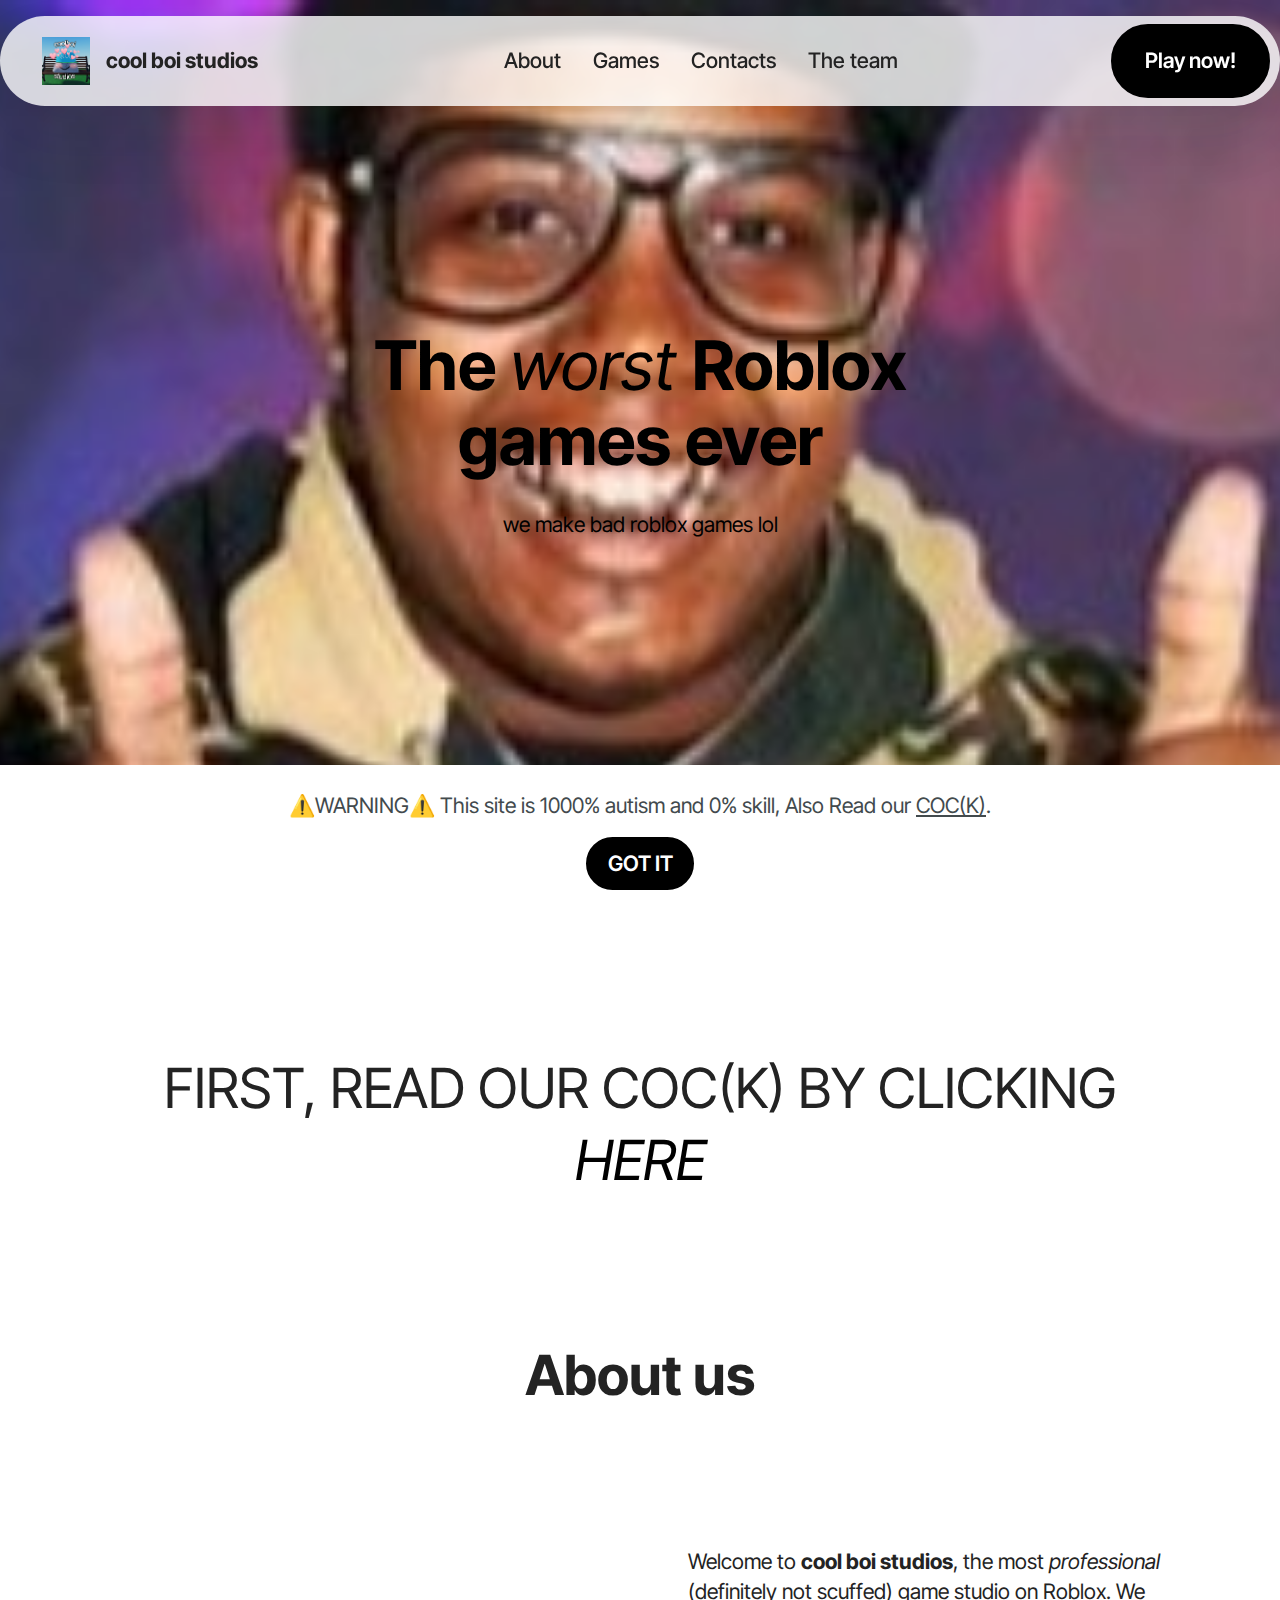
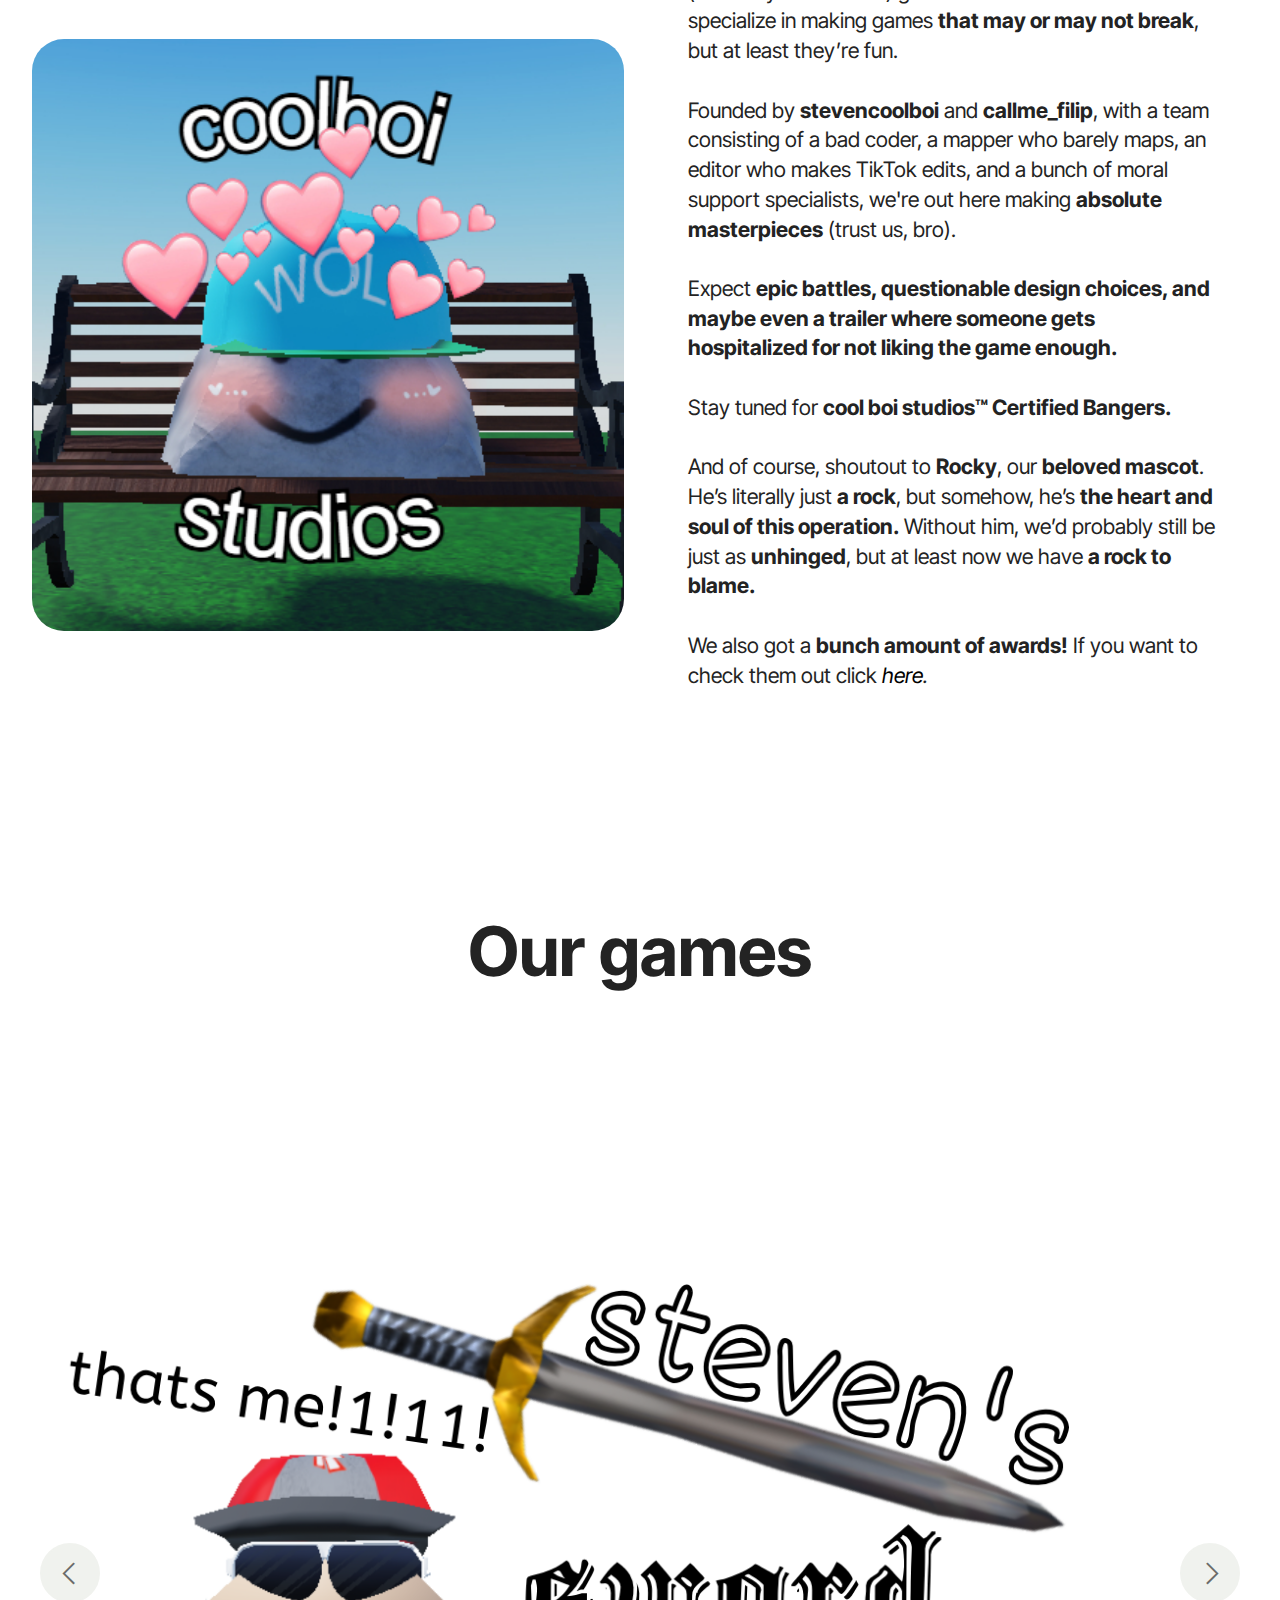
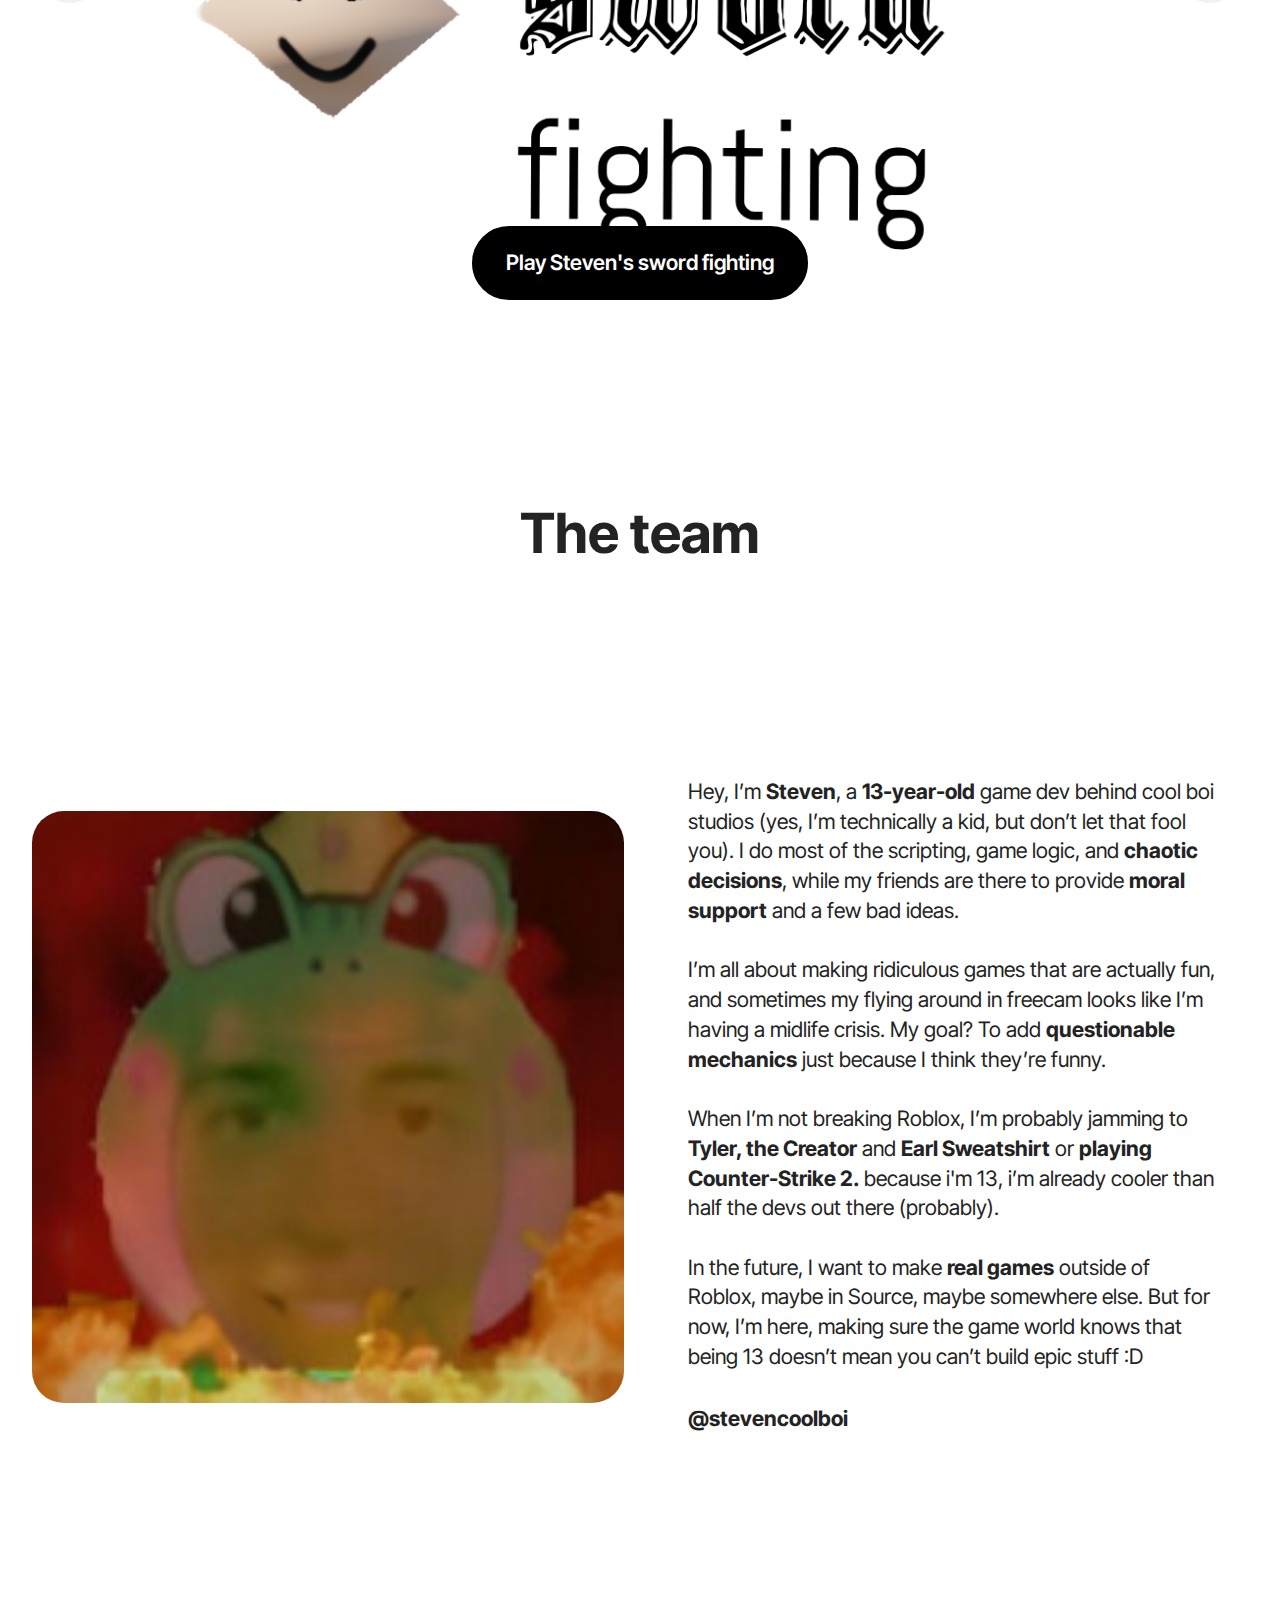
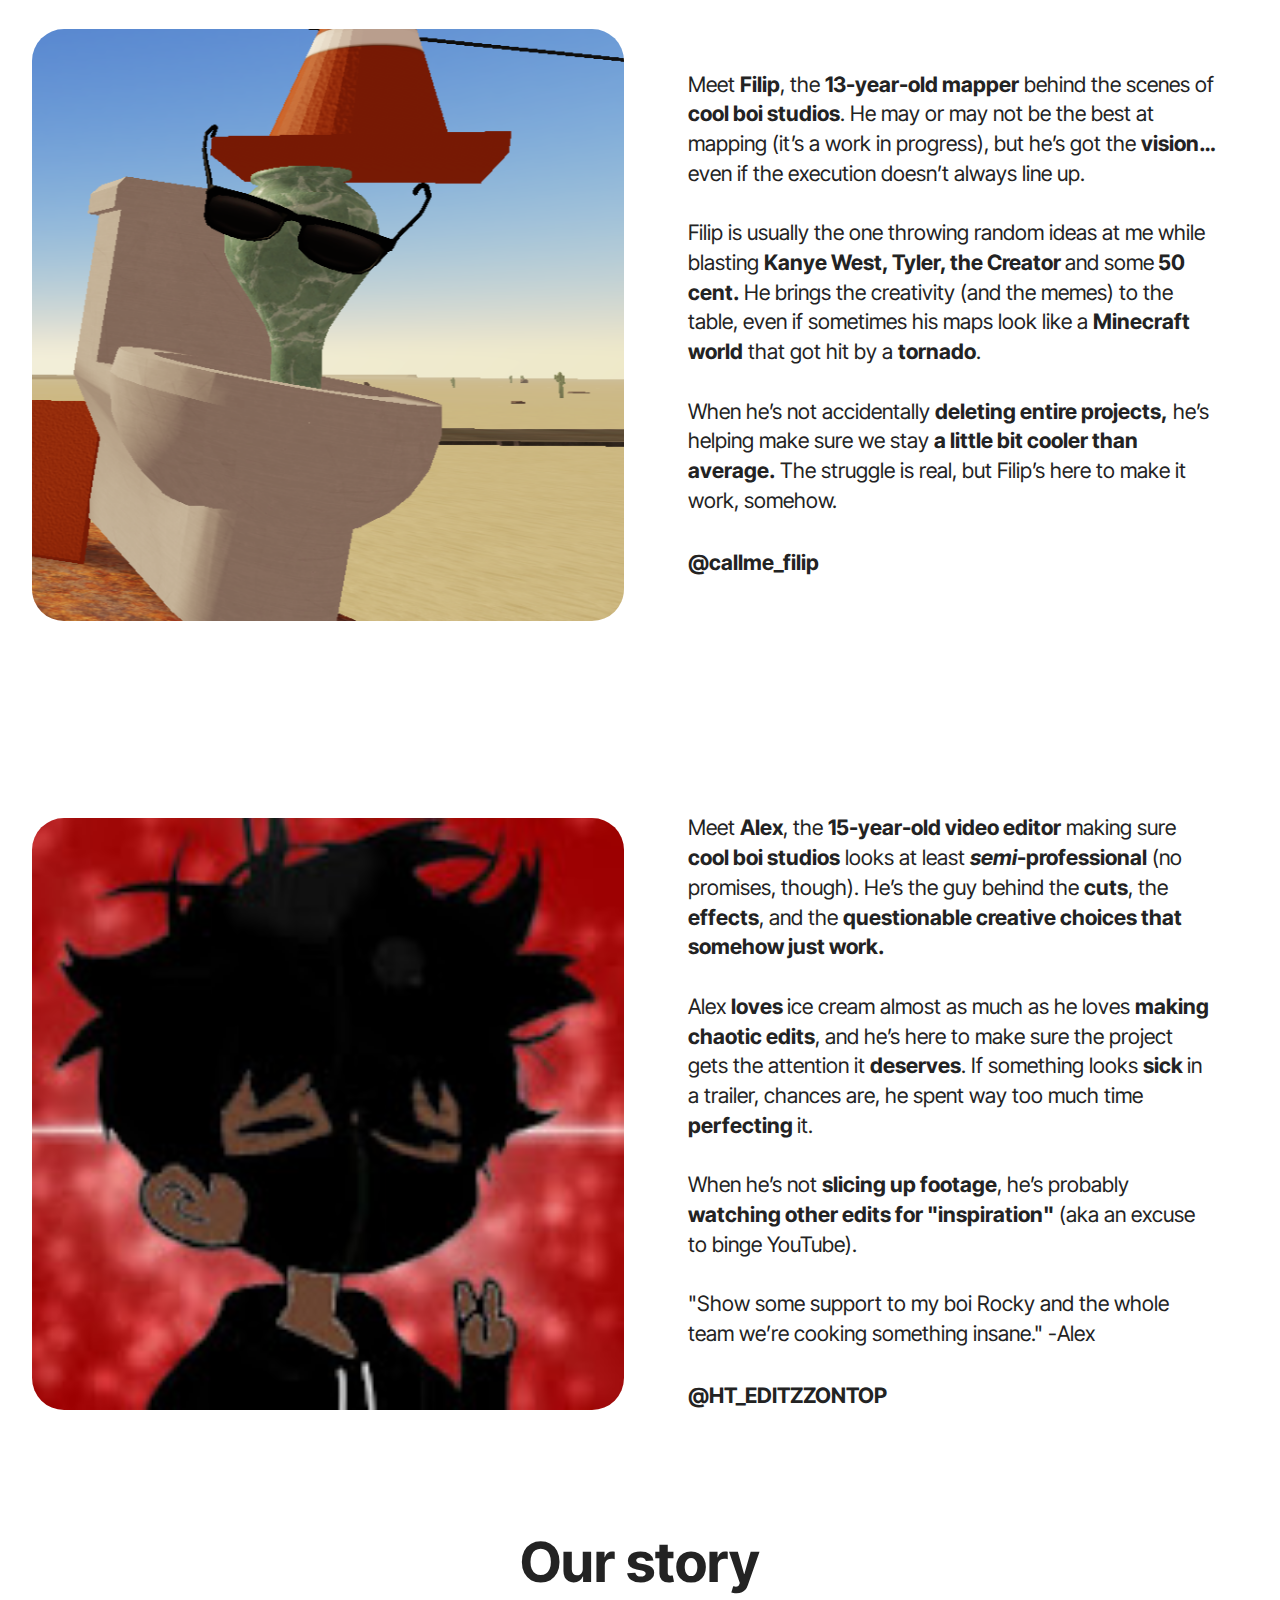
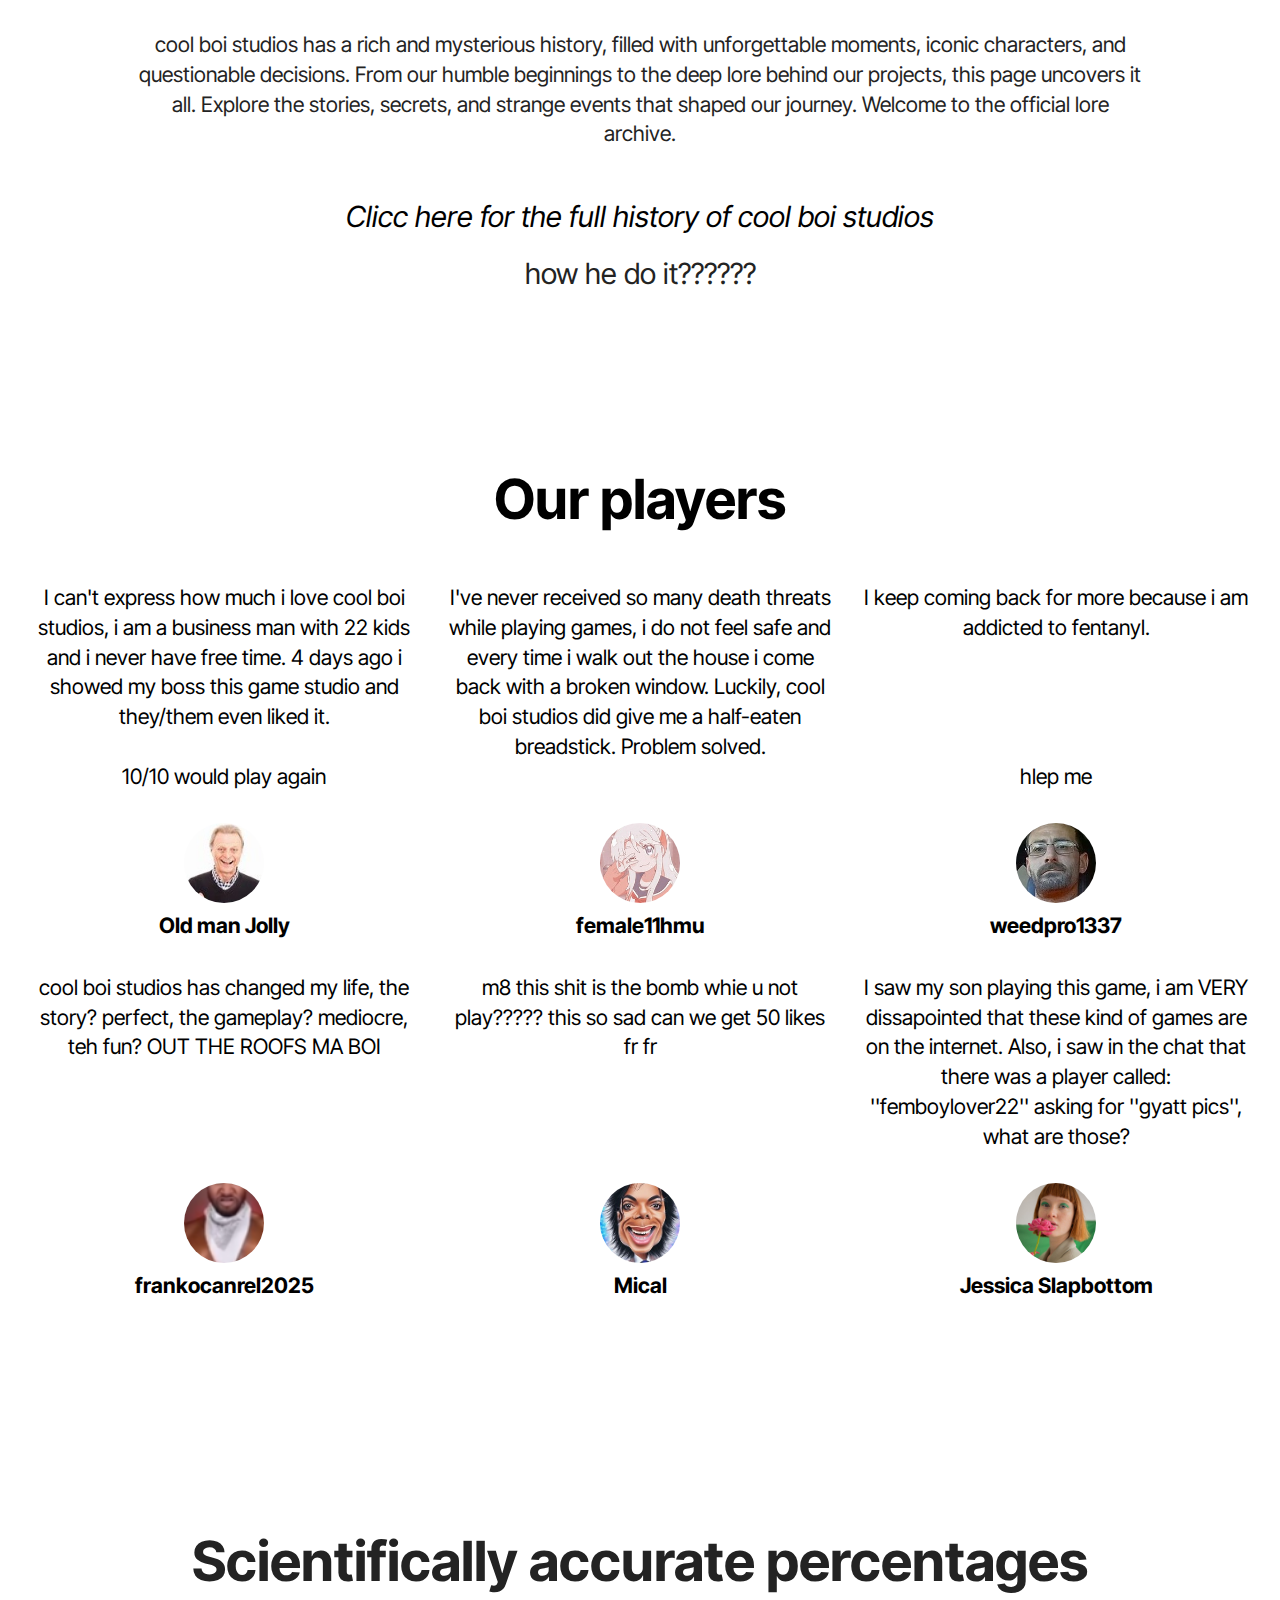
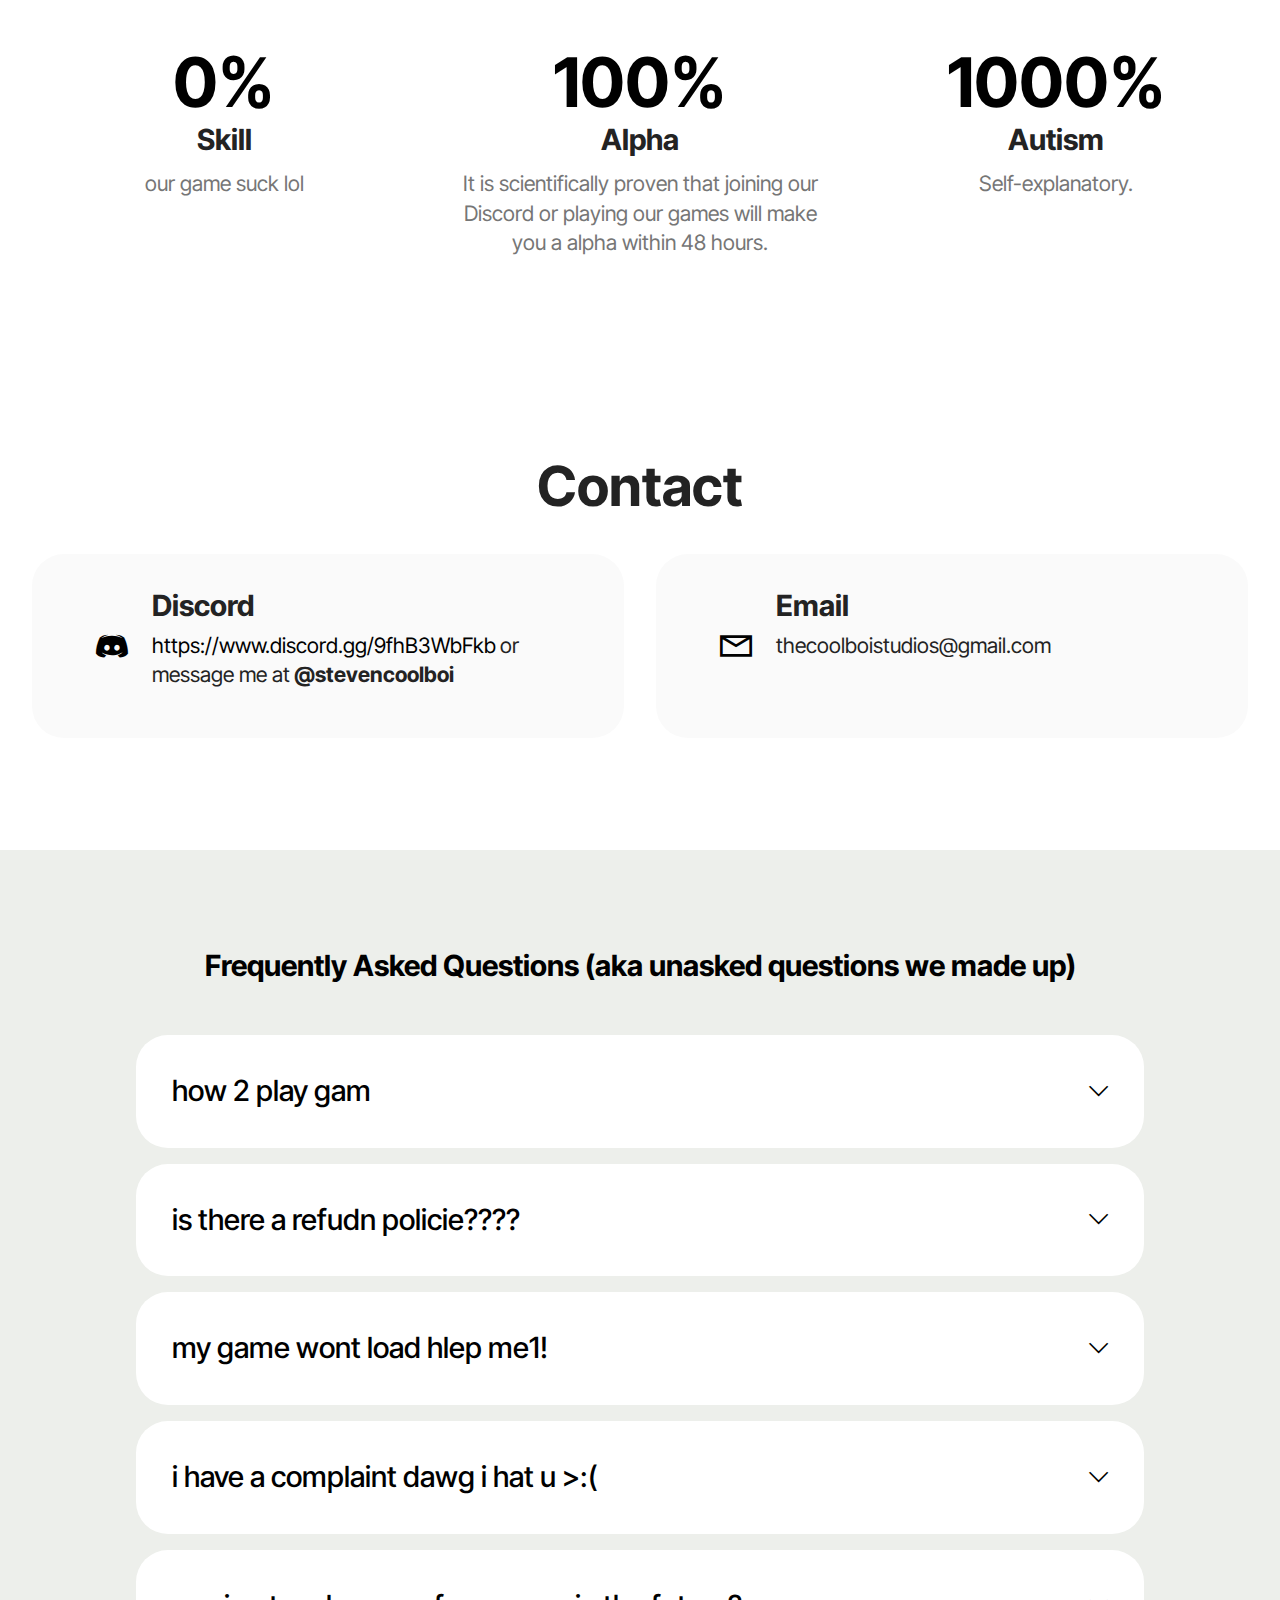
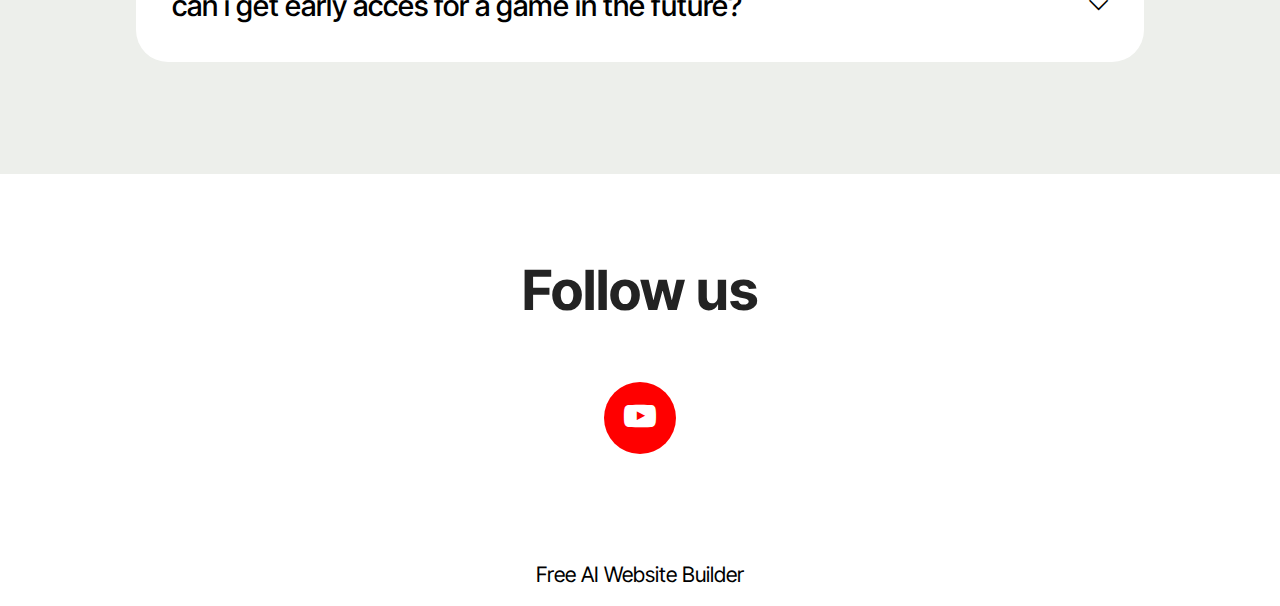
==== index.html @ f1413fac "Update index.html" ====
<!DOCTYPE html>
<html>
<head>
  <!-- Site made with Mobirise Website Builder v5.9.25, https://mobirise.com -->
  <meta charset="UTF-8">
  <meta http-equiv="X-UA-Compatible" content="IE=edge">
  <meta name="generator" content="Mobirise v5.9.25, mobirise.com">
  <meta name="twitter:card" content="summary_large_image"/>
  <meta name="twitter:image:src" content="https://coolboistudios.rocks/assets/images/cutemrrock.jpg">
  <meta property="og:image" content="https://coolboistudios.rocks/assets/images/cutemrrock.jpg">
  <meta name="twitter:title" content="cool boi studios, the officioolo website">
  <meta name="viewport" content="width=device-width, initial-scale=1, minimum-scale=1">
  <link rel="shortcut icon" href="https://coolboistudios.rocks/assets/images/cutemrrock.jpg" type="image/x-icon">
  <meta name="description" content="Play our bad games!">
  
  <!-- Open Graph Meta Tags -->
  <meta property="og:title" content="cool boi studios, the officioolo website">
  <meta property="og:description" content="u shouldnt play our games lole">
  <meta property="og:url" content="https://coolboistudios.rocks">
  <meta property="og:type" content="website">
  
  <title>cool boi studios, the officioolo website</title>
  <link rel="stylesheet" href="assets/web/assets/mobirise-icons2/mobirise2.css">
  <link rel="stylesheet" href="assets/bootstrap/css/bootstrap.min.css">
  <link rel="stylesheet" href="assets/bootstrap/css/bootstrap-grid.min.css">
  <link rel="stylesheet" href="assets/bootstrap/css/bootstrap-reboot.min.css">
  <link rel="stylesheet" href="assets/web/assets/gdpr-plugin/gdpr-styles.css">
  <link rel="stylesheet" href="assets/dropdown/css/style.css">
  <link rel="stylesheet" href="assets/socicon/css/styles.css">
  <link rel="stylesheet" href="assets/theme/css/style.css">
  <link rel="preload" href="https://fonts.googleapis.com/css?family=Inter+Tight:100,200,300,400,500,600,700,800,900,100i,200i,300i,400i,500i,600i,700i,800i,900i&display=swap" as="style" onload="this.onload=null;this.rel='stylesheet'">
  <noscript><link rel="stylesheet" href="https://fonts.googleapis.com/css?family=Inter+Tight:100,200,300,400,500,600,700,800,900,100i,200i,300i,400i,500i,600i,700i,800i,900i&display=swap"></noscript>
  <link rel="preload" as="style" href="assets/mobirise/css/mbr-additional.css?v=VBD4ME">
  <link rel="stylesheet" href="assets/mobirise/css/mbr-additional.css?v=VBD4ME" type="text/css">
</head>
<body>
</html>

<body>
  
  <section data-bs-version="5.1" class="menu menu1 cid-uCMPfcT02M" once="menu" id="menu01-0">
	

	<nav class="navbar navbar-dropdown navbar-fixed-top navbar-expand-lg">
		<div class="container">
			<div class="navbar-brand">
				<span class="navbar-logo">
					
						<img src="assets/images/cutemrrock.jpg" alt="icon" style="height: 3rem;">
					
				</span>
				<span class="navbar-caption-wrap"><a class="navbar-caption text-black text-primary display-4" href="https://coolboistudios.rocks">cool boi studios</a></span>
			</div>
			<button class="navbar-toggler" type="button" data-toggle="collapse" data-bs-toggle="collapse" data-target="#navbarSupportedContent" data-bs-target="#navbarSupportedContent" aria-controls="navbarNavAltMarkup" aria-expanded="false" aria-label="Toggle navigation">
				<div class="hamburger">
					<span></span>
					<span></span>
					<span></span>
					<span></span>
				</div>
			</button>
			<div class="collapse navbar-collapse" id="navbarSupportedContent">
				<ul class="navbar-nav nav-dropdown" data-app-modern-menu="true"><li class="nav-item">
						<a class="nav-link link text-black text-primary display-4" href="index.html#testimonials1-9">About</a>
					</li>
					<li class="nav-item">
						<a class="nav-link link text-black text-primary display-4" href="index.html#slider03-c" aria-expanded="false">Games</a>
					</li>
					<li class="nav-item">
						<a class="nav-link link text-black text-primary display-4" href="index.html#contacts2-a">Contacts</a>
					</li><li class="nav-item"><a class="nav-link link text-black text-primary display-4" href="index.html#testimonials1-6">The team</a></li></ul>
				
				<div class="navbar-buttons mbr-section-btn"><a class="btn btn-primary display-4" href="https://www.roblox.com/communities/14627157/cool-boi-studios#!/about" target="_blank">Play now!</a></div>
			</div>
		</div>
	</nav>
</section>

<section data-bs-version="5.1" class="header09 startm5 cid-uCMPCfz7rS mbr-fullscreen" id="header09-1">	
    
	
	
	<div class="container-fluid">
		<div class="row">
			<div class="content-wrap col-12 col-md-8">
				<h1 class="mbr-section-title mbr-fonts-style mbr-white mb-4 display-1">
					<strong>The </strong><em style="">worst </em><strong>Roblox games ever</strong></h1>
				
				<p class="mbr-fonts-style mbr-text mbr-white mb-4 display-7">
					we make bad roblox games lol</p>
				
			</div>
		</div>
	</div>
</section>

<section data-bs-version="5.1" class="testimonials1 cid-uCMU3nMww4" id="testimonials1-9">
    

    
    
    <div class="container">
        <h3 class="mbr-section-title mbr-fonts-style align-center mb-4 display-2">
            <strong><br></strong>FIRST, READ OUR COC(K) BY CLICKING<br><a href="cock.html" class="text-primary"><em>HERE</em></a><br><br><br><strong>About us</strong><br><strong><br></strong></h3>
        <div class="row align-items-center">
            <div class="col-12 col-md-6">
                <div class="image-wrapper">
                    <img src="assets/images/cutemrrock.jpg" alt="on skibid">
                </div>
            </div>
            <div class="col-12 col-md">
                <div class="text-wrapper">
                    <p class="mbr-text mbr-fonts-style mb-4 display-7">Welcome to <strong>cool boi studios</strong>, the most <em>professional </em>(definitely not scuffed) game studio on Roblox. We specialize in making games <strong>that may or may not break</strong>, but at least they’re fun.<br><br>Founded by <strong>stevencoolboi</strong> and <strong>callme_filip</strong>, with a team consisting of a bad coder, a mapper who barely maps, an editor who makes TikTok edits, and a bunch of moral support specialists, we're out here making <strong>absolute masterpieces</strong> (trust us, bro).<br><br>Expect <strong>epic battles, questionable design choices, and maybe even a trailer where someone gets hospitalized for not liking the game enough.<br></strong><br>Stay tuned for <strong>cool boi studios™ Certified Bangers.</strong><br><br>And of course, shoutout to <strong>Rocky</strong>, our <strong>beloved mascot</strong>. He’s literally just <strong>a rock</strong>, but somehow, he’s <strong>the heart and soul of this operation.</strong> Without him, we’d probably still be just as <strong>unhinged</strong>, but at least now we have <strong>a rock to blame.</strong><br><br>We also got a <strong>bunch amount of awards!</strong> If you want to check them out click <em><a href="404error.html" class="text-primary"><i>here</i></a>.</em></p>
                    
                    
                </div>
            </div>
        </div>
    </div>
</section>

<section data-bs-version="5.1" class="social4 cid-uCN5zDP5r1" id="social04-d">
    
    
    

    <div class="container">
        <div class="media-container-row">
            <div class="col-12">
                <h3 class="mbr-section-title align-center mb-5 mbr-fonts-style display-1"><strong>Our games</strong></h3>
                <div class="social-list align-center">
                    
                    
                    
                    
                    
                    
                    
                    
                    
                    
                    
                </div>
            </div>
        </div>
    </div>
</section>

<section data-bs-version="5.1" class="slider3 cid-uCN3ZBwiFV mbr-fullscreen" id="slider03-c">
    
    <div class="carousel slide" id="uEKBHy0Oir" data-ride="carousel" data-bs-ride="carousel" data-interval="7000" data-bs-interval="7000">
        
        <div class="carousel-inner">
            <div class="carousel-item slider-image item active">
                <div class="item-wrapper">
                    <img class="d-block w-100" src="assets/images/new-project.png" alt="Mobirise Website Builder" data-slide-to="0" data-bs-slide-to="0">
                    
                    <div class="carousel-caption">
                        
                        
                        <div class="mbr-section-btn mb-5"><a class="btn btn-primary display-7" href="https://www.roblox.com/games/122808401745583/Stevens-sword-fighting" target="_blank">Play Steven's sword fighting</a></div>     
                    </div>
                </div>
            </div><div class="carousel-item slider-image item">
                <div class="item-wrapper">
                    <img class="d-block w-100" src="assets/images/image-1.png" alt="Mobirise Website Builder" data-slide-to="1" data-bs-slide-to="1">
                    
                    <div class="carousel-caption">
                        
                        
                        <div class="mbr-section-btn mb-5"><a class="btn btn-primary display-7" href="https://www.roblox.com/games/134092698117041/DEX-WIP" target="_blank">Play DEX</a></div>     
                    </div>
                </div>
            </div>
            
            
        </div>
        <a class="carousel-control carousel-control-prev" role="button" data-slide="prev" data-bs-slide="prev" href="#uEKBHy0Oir">
            <span class="mobi-mbri mobi-mbri-arrow-prev" aria-hidden="true"></span>
            <span class="sr-only visually-hidden">Previous</span>
        </a>
        <a class="carousel-control carousel-control-next" role="button" data-slide="next" data-bs-slide="next" href="#uEKBHy0Oir">
            <span class="mobi-mbri mobi-mbri-arrow-next" aria-hidden="true"></span>
            <span class="sr-only visually-hidden">Next</span>
        </a>
    </div>
</section>

<section data-bs-version="5.1" class="testimonials1 cid-uCMU1VdREt" id="testimonials1-6">
    

    
    
    <div class="container">
        <h3 class="mbr-section-title mbr-fonts-style align-center mb-4 display-2">
            <strong>The team</strong><br><br><strong><br></strong></h3>
        <div class="row align-items-center">
            <div class="col-12 col-md-6">
                <div class="image-wrapper">
                    <img src="assets/images/47988f4cf00a7994213514258470c2eb9cd0fccc-full.jpg" alt="Mobirise Website Builder">
                </div>
            </div>
            <div class="col-12 col-md">
                <div class="text-wrapper">
                    <p class="mbr-text mbr-fonts-style mb-4 display-7">Hey, I’m <strong>Steven</strong>, a <strong>13-year-old</strong> game dev behind cool boi studios (yes, I’m technically a kid, but don’t let that fool you). I do most of the scripting, game logic, and <strong>chaotic decisions</strong>, while my friends are there to provide <strong>moral support</strong> and a few bad ideas.<br><br>I’m all about making ridiculous games that are actually fun, and sometimes my flying around in freecam looks like I’m having a midlife crisis. My goal? To add <strong>questionable mechanics</strong> just because I think they’re funny.<br><br>When I’m not breaking Roblox, I’m probably jamming to <strong>Tyler, the Creator</strong> and <strong>Earl Sweatshirt</strong> or <strong>playing Counter-Strike 2.</strong> because i'm 13, i’m already cooler than half the devs out there (probably).<br><br>In the future, I want to make <strong>real games</strong> outside of Roblox, maybe in Source, maybe somewhere else. But for now, I’m here, making sure the game world knows that being 13 doesn’t mean you can’t build epic stuff :D</p>
                    <p class="name mbr-fonts-style mb-1 display-4">
                        <strong>@stevencoolboi</strong></p>
                    
                </div>
            </div>
        </div>
    </div>
</section>

<section data-bs-version="5.1" class="testimonials1 cid-uCMU2eXiB5" id="testimonials1-7">
    

    
    
    <div class="container">
        
        <div class="row align-items-center">
            <div class="col-12 col-md-6">
                <div class="image-wrapper">
                    <img src="assets/images/cactuso-2.png" alt="Mobirise Website Builder">
                </div>
            </div>
            <div class="col-12 col-md">
                <div class="text-wrapper">
                    <p class="mbr-text mbr-fonts-style mb-4 display-7">Meet <strong>Filip</strong>, the <strong>13-year-old mapper</strong> behind the scenes of <strong>cool boi studios</strong>. He may or may not be the best at mapping (it’s a work in progress), but he’s got the <strong>vision…</strong> even if the execution doesn’t always line up.<br><br>Filip is usually the one throwing random ideas at me while blasting <strong>Kanye West, Tyler, the Creator </strong>and some<strong> 50 cent.</strong>&nbsp;He brings the creativity (and the memes) to the table, even if sometimes his maps look like a <strong>Minecraft world</strong> that got hit by a <strong>tornado</strong>.<br><br>When he’s not accidentally <strong>deleting entire projects,</strong> he’s helping make sure we stay <strong>a little bit cooler than average.</strong> The struggle is real, but Filip’s here to make it work, somehow.</p>
                    <p class="name mbr-fonts-style mb-1 display-4"><strong>@callme_filip</strong></p>
                    
                </div>
            </div>
        </div>
    </div>
</section>

<section data-bs-version="5.1" class="testimonials1 cid-uCOJa1IHMK" id="testimonials1-j">
    

    
    
    <div class="container">
        
        <div class="row align-items-center">
            <div class="col-12 col-md-6">
                <div class="image-wrapper">
                    <img src="assets/images/channels4-profile-1.jpg" alt="Mobirise Website Builder">
                </div>
            </div>
            <div class="col-12 col-md">
                <div class="text-wrapper">
                    <p class="mbr-text mbr-fonts-style mb-4 display-7">Meet <strong>Alex</strong>, the <strong>15-year-old video editor</strong> making sure <strong>cool boi studios</strong> looks at least <strong><em>semi</em>-professional</strong> (no promises, though). He’s the guy behind the <strong>cuts</strong>, the <strong>effects</strong>, and the <strong>questionable creative choices that somehow just work.</strong><br><br>Alex <strong>loves </strong>ice cream almost as much as he loves <strong>making chaotic edits</strong>, and he’s here to make sure the project gets the attention it <strong>deserves</strong>. If something looks <strong>sick </strong>in a trailer, chances are, he spent way too much time <strong>perfecting </strong>it.<br><br>When he’s not <strong>slicing up footage</strong>, he’s probably <strong>watching other edits for "inspiration"</strong> (aka an excuse to binge YouTube).<br><br>"Show some support to my boi Rocky and the whole team we’re cooking something insane." -Alex<br></p>
                    <p class="name mbr-fonts-style mb-1 display-4"><strong>@HT_EDITZZONTOP</strong></p>
                    
                </div>
            </div>
        </div>
    </div>
</section>

<section data-bs-version="5.1" class="content4 cid-uCPcWBgY97" id="list02-n">
    

    
    
    <div class="container">
        <div class="row justify-content-center">
            <div class="col-lg-10">
                <div class="title col-md-12 mb-5">
                    <h3 class="mbr-section-title mbr-fonts-style display-2"><strong>Our story</strong></h3>
                    <h4 class="mbr-section-subtitle mbr-fonts-style mb-0 mt-4 display-7">cool boi studios has a rich and mysterious history, filled with unforgettable moments, iconic characters, and questionable decisions. From our humble beginnings to the deep lore behind our projects, this page uncovers it all. Explore the stories, secrets, and strange events that shaped our journey. Welcome to the official lore archive.</h4>
                </div>
                <div class="item features-without-image col-12">
                    <div class="item-wrapper">
                        <div class="card-box align-left">
                            <h5 class="card-title mbr-fonts-style mb-3 display-5"><strong><a href="lore.html" class="text-primary"><em>Clicc here for the full history of cool boi studios</em></a></strong></h5>
                            
                        </div>
                    </div>
                </div>
                <div class="item features-without-image col-12">
                    <div class="item-wrapper">
                        <div class="card-box align-left">
                            <h5 class="card-title mbr-fonts-style mb-3 display-5">how he do it??????</h5>
                            
                        </div>
                    </div>
                </div>
                <div class="item features-without-image col-12">
                    <div class="item-wrapper">
                        <div class="card-box align-left">
                            <h5 class="card-title mbr-fonts-style mb-3 display-5">&nbsp;</h5>
                            
                        </div>
                    </div>
                </div>
            </div>
        </div>
    </div>
</section>

<section data-bs-version="5.1" class="people05 cid-uCPhiDo8TW" id="people05-o">
	

	
	
	<div class="container">
		<div class="row mb-5 justify-content-center">
			<div class="col-12 mb-0 content-head">
				<h3 class="mbr-section-title mbr-fonts-style align-center mb-0 display-2"><strong>Our players</strong></h3>
				
			</div>
		</div>
		<div class="row">
			<div class="item features-without-image col-12 col-md-6 col-lg-4 active">
				<div class="item-wrapper">
					<div class="card-box align-left">
						<p class="card-text mbr-fonts-style display-7">
							I can't express how much i love cool boi studios, i am a business man with 22 kids and i never have free time. 4 days ago i showed my boss this game studio and they/them even liked it.<br> <br>10/10 would play again</p>
						<div class="img-wrapper mt-4 mb-2">
							<img src="assets/images/oudemanjolly.jpeg" alt="" data-slide-to="0" data-bs-slide-to="0">
						</div>
						<h5 class="card-title mbr-fonts-style display-7"><strong>Old man Jolly</strong></h5>
					</div>
				</div>
			</div><div class="item features-without-image col-12 col-md-6 col-lg-4">
				<div class="item-wrapper">
					<div class="card-box align-left">
						<p class="card-text mbr-fonts-style display-7">
							I've never received so many death threats while playing games, i do not feel safe and every time i walk out the house i come back with a broken window. Luckily, cool boi studios did give me a half-eaten breadstick. Problem solved.<br><br></p>
						<div class="img-wrapper mt-4 mb-2">
							<img src="assets/images/female13hmu.jpg" data-slide-to="1" data-bs-slide-to="1" alt="">
						</div>
						<h5 class="card-title mbr-fonts-style display-7"><strong>female11hmu</strong></h5>
					</div>
				</div>
			</div>
			
			<div class="item features-without-image col-12 col-md-6 col-lg-4">
				<div class="item-wrapper">
					<div class="card-box align-left">
						<p class="card-text mbr-fonts-style display-7">
							I keep coming back for more because i am addicted to fentanyl.<br><br><br><br><br>hlep me</p>
						<div class="img-wrapper mt-4 mb-2">
							<img src="assets/images/weedpro1337.jpeg" data-slide-to="2" data-bs-slide-to="2" alt="">
						</div>
						<h5 class="card-title mbr-fonts-style display-7">
							<strong>weedpro1337</strong></h5>
					</div>
				</div>
			</div>
			<div class="item features-without-image col-12 col-md-6 col-lg-4">
				<div class="item-wrapper">
					<div class="card-box align-left">
						<p class="card-text mbr-fonts-style display-7">cool boi studios has changed my life, the story? perfect, the gameplay? mediocre, teh fun? OUT THE ROOFS MA BOI<br><br><br><br></p>
						<div class="img-wrapper mt-4 mb-2">
							<img src="assets/images/screenshot-2025-02-15.png" data-slide-to="4" data-bs-slide-to="4" alt="">
						</div>
						<h5 class="card-title mbr-fonts-style display-7"><strong>frankocanrel2025</strong></h5>
					</div>
				</div>
			</div>
			<div class="item features-without-image col-12 col-md-6 col-lg-4">
				<div class="item-wrapper">
					<div class="card-box align-left">
						<p class="card-text mbr-fonts-style display-7">m8 this shit is the bomb whie u not play????? this so sad can we get 50 likes fr fr<br><br><br><br></p>
						<div class="img-wrapper mt-4 mb-2">
							<img src="assets/images/mical.jpeg" data-slide-to="6" data-bs-slide-to="6" alt="">
						</div>
						<h5 class="card-title mbr-fonts-style display-7">
							<strong>Mical</strong></h5>
					</div>
				</div>
			</div>
			<div class="item features-without-image col-12 col-md-6 col-lg-4">
				<div class="item-wrapper">
					<div class="card-box align-left">
						<p class="card-text mbr-fonts-style display-7">
							I saw my son playing this game, i am VERY dissapointed that these kind of games are on the internet. Also, i saw in the chat that there was a player called: ''femboylover22'' asking for ''gyatt pics'', what are those?</p>
						<div class="img-wrapper mt-4 mb-2">
							<img src="assets/images/team2.jpg" data-slide-to="7" data-bs-slide-to="7" alt="">
						</div>
						<h5 class="card-title mbr-fonts-style display-7">
							<strong>Jessica Slapbottom</strong></h5>
					</div>
				</div>
			</div>
		</div>
	</div>
</section>

<section data-bs-version="5.1" class="features23 cid-uCOioJICyN" id="features23-i">

    

    
    
    <div class="container">
        <div class="card-wrapper">
            <div class="card-box align-left">
                <h4 class="mbr-section-title mbr-fonts-style display-2"><strong>Scientifically accurate percentages</strong></h4>
                
                
            </div>
        </div>
        <!-- col-12 col-md-6 col-lg-4 -->
        <div class="row justify-content-center content-row mt-4">
            <div class="card p-4 p-md-3 col-md-6 col-lg-4">
                <div class="card-box">
                    <div class="title">
                        <span class="num mbr-fonts-style display-1"><strong>0%</strong></span>
                    </div>
                    <h4 class="card-title mbr-fonts-style display-5">
                        <strong>Skill</strong></h4>
                    <p class="mbr-text card-text mbr-fonts-style display-7">
                        our game suck lol</p>
                </div>
            </div>
            <div class="card p-4 p-md-3 col-md-6 col-lg-4">
                <div class="card-box">
                    <div class="title">
                        <span class="num mbr-fonts-style display-1"><strong>100%</strong></span>
                    </div>
                    <h4 class="card-title mbr-fonts-style display-5"><strong>Alpha</strong></h4>
                    <p class="mbr-text card-text mbr-fonts-style display-7">It is scientifically proven that joining our Discord or playing our games will make you a alpha within 48 hours.</p>
                </div>
            </div>
            <div class="card p-4 p-md-3 col-md-6 col-lg-4">
                <div class="card-box">
                    <div class="title">
                        <span class="num mbr-fonts-style display-1"><strong>1000%</strong></span>
                    </div>
                    <h4 class="card-title mbr-fonts-style display-5"><strong>Autism</strong></h4>
                    <p class="mbr-text card-text mbr-fonts-style display-7">Self-explanatory.</p>
                </div>
            </div>
            
            
            
            
            
        </div>
    </div>
</section>

<section data-bs-version="5.1" class="contacts2 cid-uCN2zr9kYM" id="contacts2-a">
    <!---->
    

    
    
    <div class="container">
        <div class="mbr-section-head">
            <h3 class="mbr-section-title mbr-fonts-style align-center mb-0 display-2">
                <strong>Contact</strong></h3>
            
        </div>
        <div class="row justify-content-center mt-4">
            <div class="card col-12 col-md-6">
                <div class="card-wrapper">
                    <div class="image-wrapper">
                        <a href="https://www.discord.gg/9fhB3WbFkb" target="_blank"><span class="mbr-iconfont socicon-discord socicon"></span></a>
                    </div>
                    <div class="text-wrapper">
                        <h6 class="card-title mbr-fonts-style mb-1 display-5">
                            <strong>Discord</strong></h6>
                        <p class="mbr-text mbr-fonts-style display-7"><strong><a href="https://www.discord.gg/9fhB3WbFkb" class="text-primary" target="_blank">https://www.discord.gg/9fhB3WbFkb</a> </strong>or message me at<strong> @stevencoolboi</strong></p>
                    </div>
                </div>
            </div>
            <div class="card col-12 col-md-6">
                <div class="card-wrapper">
                    <div class="image-wrapper">
                        <span class="mbr-iconfont mobi-mbri-letter mobi-mbri"></span>
                    </div>
                    <div class="text-wrapper">
                        <h6 class="card-title mbr-fonts-style mb-1 display-5">
                            <strong>Email</strong>
                        </h6>
                        <p class="mbr-text mbr-fonts-style display-7">thecoolboistudios@gmail.com</p>
                    </div>
                </div>
            </div>
            
            
        </div>
    </div>
</section>

<section data-bs-version="5.1" class="list1 cid-uCMQEFnecv" id="list01-2">	
    
	
	<div class="container">
		<div class="row justify-content-center">
			<div class="col-12 col-md-12 col-lg-10 m-auto">
				<div class="content">
					<div class="row justify-content-center mb-5">
						<div class="col-12 content-head">
							<div class="mbr-section-head">
								<h4 class="mbr-section-title mbr-fonts-style align-center mb-0 display-5"><strong>Frequently Asked Questions (aka unasked questions we made up)</strong></h4>
								
							</div>
						</div>
					</div>
					<div id="bootstrap-accordion_12" class="panel-group accordionStyles accordion" role="tablist" aria-multiselectable="true">
						<div class="card">
							<div class="card-header" role="tab" id="headingOne">
								<a role="button" class="panel-title collapsed" data-toggle="collapse" data-bs-toggle="collapse" data-core="" href="#collapse1_12" aria-expanded="false" aria-controls="collapse1">
									<h6 class="panel-title-edit mbr-semibold mbr-fonts-style mb-0 display-5">how 2 play gam</h6>
									<span class="sign mbr-iconfont mobi-mbri-arrow-down"></span>
								</a>
							</div>
							<div id="collapse1_12" class="panel-collapse noScroll collapse" role="tabpanel" aria-labelledby="headingOne" data-parent="#accordion" data-bs-parent="#bootstrap-accordion_12">
								<div class="panel-body">
									<p class="mbr-fonts-style panel-text display-7">find it out loser</p>
								</div>
							</div>
						</div>
						<div class="card">
							<div class="card-header" role="tab" id="headingOne">
								<a role="button" class="panel-title collapsed" data-toggle="collapse" data-bs-toggle="collapse" data-core="" href="#collapse2_12" aria-expanded="false" aria-controls="collapse2">
									<h6 class="panel-title-edit mbr-semibold mbr-fonts-style mb-0 display-5">is there a refudn policie????</h6>
									<span class="sign mbr-iconfont mobi-mbri-arrow-down"></span>
								</a>
							</div>
							<div id="collapse2_12" class="panel-collapse noScroll collapse" role="tabpanel" aria-labelledby="headingOne" data-parent="#accordion" data-bs-parent="#bootstrap-accordion_12">
								<div class="panel-body">
									<p class="mbr-fonts-style panel-text display-7">write us a poem and ill give yall bitch asses nuthin</p>
								</div>
							</div>
						</div>
						<div class="card">
							<div class="card-header" role="tab" id="headingOne">
								<a role="button" class="panel-title collapsed" data-toggle="collapse" data-bs-toggle="collapse" data-core="" href="#collapse3_12" aria-expanded="false" aria-controls="collapse3">
									<h6 class="panel-title-edit mbr-semibold mbr-fonts-style mb-0 display-5">my game wont load hlep me1!</h6>
									<span class="sign mbr-iconfont mobi-mbri-arrow-down"></span>
								</a>
							</div>
							<div id="collapse3_12" class="panel-collapse noScroll collapse" role="tabpanel" aria-labelledby="headingOne" data-parent="#accordion" data-bs-parent="#bootstrap-accordion_12">
								<div class="panel-body">
									<p class="mbr-fonts-style panel-text display-7"></p><p>prolly our fault but ill blame ur wifi for it</p><p></p>
								</div>
							</div>
						</div>
						<div class="card">
							<div class="card-header" role="tab" id="headingOne">
								<a role="button" class="panel-title collapsed" data-toggle="collapse" data-bs-toggle="collapse" data-core="" href="#collapse4_12" aria-expanded="false" aria-controls="collapse4">
									<h6 class="panel-title-edit mbr-semibold mbr-fonts-style mb-0 display-5">i have a complaint dawg i hat u &gt;:(</h6>
									<span class="sign mbr-iconfont mobi-mbri-arrow-down"></span>
								</a>
							</div>
							<div id="collapse4_12" class="panel-collapse noScroll collapse" role="tabpanel" aria-labelledby="headingOne" data-parent="#accordion" data-bs-parent="#bootstrap-accordion_12">
								<div class="panel-body">
									<p class="mbr-fonts-style panel-text display-7">
										send me ur complaint on discord so we can laugh at it during school lunch</p>
								</div>
							</div>
						</div>
						<div class="card">
							<div class="card-header" role="tab" id="headingOne">
								<a role="button" class="panel-title collapsed" data-toggle="collapse" data-bs-toggle="collapse" data-core="" href="#collapse5_12" aria-expanded="false" aria-controls="collapse5">
									<h6 class="panel-title-edit mbr-semibold mbr-fonts-style mb-0 display-5">can i get early acces for a game in the future?</h6>
									<span class="sign mbr-iconfont mobi-mbri-arrow-down"></span>
								</a>
							</div>
							<div id="collapse5_12" class="panel-collapse noScroll collapse" role="tabpanel" aria-labelledby="headingOne" data-parent="#accordion" data-bs-parent="#bootstrap-accordion_12">
								<div class="panel-body">
									<p class="mbr-fonts-style panel-text display-7">write us a 100 word essay about why u want to help with our shitty games and we will think abt it</p>
								</div>
							</div>
						</div>
						
					</div>
				</div>
			</div>
		</div>
	</div>
</section>

<section data-bs-version="5.1" class="social4 cid-uCN5WGbRzv" id="social04-e">
    
    
    

    <div class="container">
        <div class="media-container-row">
            <div class="col-12">
                <h3 class="mbr-section-title align-center mb-5 mbr-fonts-style display-2">
                    <strong>Follow us</strong>
                </h3>
                <div class="social-list align-center">
                    
                    
                    
                    
                    
                    
                    
                    
                    
                    <a class="iconfont-wrapper bg-youtube m-2" href="https://www.youtube.com/@thecoolboistudios" target="_blank">
                        <span class="socicon-youtube socicon"></span>
                    </a>
                    
                </div>
            </div>
        </div>
    </div>
</section><section class="display-7" style="padding: 0;align-items: center;justify-content: center;flex-wrap: wrap;    align-content: center;display: flex;position: relative;height: 4rem;"><a href="https://mobiri.se/3785459" style="flex: 1 1;height: 4rem;position: absolute;width: 100%;z-index: 1;"><img alt="" style="height: 4rem;" src="[data-uri]"></a><p style="margin: 0;text-align: center;" class="display-7">&#8204;</p><a style="z-index:1" href="https://mobirise.com/builder/ai-website-builder.html">Free AI Website Builder</a></section><script src="assets/bootstrap/js/bootstrap.bundle.min.js"></script>  <script src="assets/web/assets/cookies-alert-plugin/cookies-alert-core.js"></script>  <script src="assets/web/assets/cookies-alert-plugin/cookies-alert-script.js"></script>  <script src="assets/smoothscroll/smooth-scroll.js"></script>  <script src="assets/ytplayer/index.js"></script>  <script src="assets/dropdown/js/navbar-dropdown.js"></script>  <script src="assets/mbr-switch-arrow/mbr-switch-arrow.js"></script>  <script src="assets/theme/js/script.js"></script>  
  
  
<input name="cookieData" type="hidden" data-cookie-cookiesAlertType='false' data-cookie-customDialogSelector='null' data-cookie-colorText='#424a4d' data-cookie-colorBg='rgb(255, 255, 255)' data-cookie-opacityOverlay='0' data-cookie-bgOpacity='100' data-cookie-textButton='GOT IT' data-cookie-rejectText='REJECT' data-cookie-colorButton='#000000' data-cookie-rejectColor='#ffffff' data-cookie-colorLink='#424a4d' data-cookie-underlineLink='true' data-cookie-text="⚠️WARNING⚠️ This site is 1000% autism and 0% skill, Also Read our <a href='cock.html'>COC(K)</a>.">
  </body>
</html>
---- assets/web/assets/mobirise-icons2/mobirise2.css ----
@font-face {
  font-family: 'Moririse2';
  font-display: swap;
  src:  url('mobirise2.eot?f2bix4');
  src:  url('mobirise2.eot?f2bix4#iefix') format('embedded-opentype'),
    url('mobirise2.ttf?f2bix4') format('truetype'),
    url('mobirise2.woff?f2bix4') format('woff'),
    url('mobirise2.svg?f2bix4#mobirise2') format('svg');
  font-weight: normal;
  font-style: normal;
}

[class^="mobi-"], [class*=" mobi-"] {
  /* use !important to prevent issues with browser extensions that change fonts */
  font-family: 'Moririse2' !important;
  speak: none;
  font-style: normal;
  font-weight: normal;
  font-variant: normal;
  text-transform: none;
  line-height: 1;

  /* Better Font Rendering =========== */
  -webkit-font-smoothing: antialiased;
  -moz-osx-font-smoothing: grayscale;
}

.mobi-mbri-add-submenu:before {
  content: "\e900";
}
.mobi-mbri-alert:before {
  content: "\e901";
}
.mobi-mbri-align-center:before {
  content: "\e902";
}
.mobi-mbri-align-justify:before {
  content: "\e903";
}
.mobi-mbri-align-left:before {
  content: "\e904";
}
.mobi-mbri-align-right:before {
  content: "\e905";
}
.mobi-mbri-android:before {
  content: "\e906";
}
.mobi-mbri-apple:before {
  content: "\e907";
}
.mobi-mbri-arrow-down:before {
  content: "\e908";
}
.mobi-mbri-arrow-next:before {
  content: "\e909";
}
.mobi-mbri-arrow-prev:before {
  content: "\e90a";
}
.mobi-mbri-arrow-up:before {
  content: "\e90b";
}
.mobi-mbri-bold:before {
  content: "\e90c";
}
.mobi-mbri-bookmark:before {
  content: "\e90d";
}
.mobi-mbri-bootstrap:before {
  content: "\e90e";
}
.mobi-mbri-briefcase:before {
  content: "\e90f";
}
.mobi-mbri-browse:before {
  content: "\e910";
}
.mobi-mbri-bulleted-list:before {
  content: "\e911";
}
.mobi-mbri-calendar:before {
  content: "\e912";
}
.mobi-mbri-camera:before {
  content: "\e913";
}
.mobi-mbri-cart-add:before {
  content: "\e914";
}
.mobi-mbri-cart-full:before {
  content: "\e915";
}
.mobi-mbri-cash:before {
  content: "\e916";
}
.mobi-mbri-change-style:before {
  content: "\e917";
}
.mobi-mbri-chat:before {
  content: "\e918";
}
.mobi-mbri-clock:before {
  content: "\e919";
}
.mobi-mbri-close:before {
  content: "\e91a";
}
.mobi-mbri-cloud:before {
  content: "\e91b";
}
.mobi-mbri-code:before {
  content: "\e91c";
}
.mobi-mbri-contact-form:before {
  content: "\e91d";
}
.mobi-mbri-credit-card:before {
  content: "\e91e";
}
.mobi-mbri-cursor-click:before {
  content: "\e91f";
}
.mobi-mbri-cust-feedback:before {
  content: "\e920";
}
.mobi-mbri-database:before {
  content: "\e921";
}
.mobi-mbri-delivery:before {
  content: "\e922";
}
.mobi-mbri-desktop:before {
  content: "\e923";
}
.mobi-mbri-devices:before {
  content: "\e924";
}
.mobi-mbri-down:before {
  content: "\e925";
}
.mobi-mbri-download-2:before {
  content: "\e926";
}
.mobi-mbri-download:before {
  content: "\e927";
}
.mobi-mbri-drag-n-drop-2:before {
  content: "\e928";
}
.mobi-mbri-drag-n-drop:before {
  content: "\e929";
}
.mobi-mbri-edit-2:before {
  content: "\e92a";
}
.mobi-mbri-edit:before {
  content: "\e92b";
}
.mobi-mbri-error:before {
  content: "\e92c";
}
.mobi-mbri-extension:before {
  content: "\e92d";
}
.mobi-mbri-features:before {
  content: "\e92e";
}
.mobi-mbri-file:before {
  content: "\e92f";
}
.mobi-mbri-flag:before {
  content: "\e930";
}
.mobi-mbri-folder:before {
  content: "\e931";
}
.mobi-mbri-gift:before {
  content: "\e932";
}
.mobi-mbri-github:before {
  content: "\e933";
}
.mobi-mbri-globe-2:before {
  content: "\e934";
}
.mobi-mbri-globe:before {
  content: "\e935";
}
.mobi-mbri-growing-chart:before {
  content: "\e936";
}
.mobi-mbri-hearth:before {
  content: "\e937";
}
.mobi-mbri-help:before {
  content: "\e938";
}
.mobi-mbri-home:before {
  content: "\e939";
}
.mobi-mbri-hot-cup:before {
  content: "\e93a";
}
.mobi-mbri-idea:before {
  content: "\e93b";
}
.mobi-mbri-image-gallery:before {
  content: "\e93c";
}
.mobi-mbri-image-slider:before {
  content: "\e93d";
}
.mobi-mbri-info:before {
  content: "\e93e";
}
.mobi-mbri-italic:before {
  content: "\e93f";
}
.mobi-mbri-key:before {
  content: "\e940";
}
.mobi-mbri-laptop:before {
  content: "\e941";
}
.mobi-mbri-layers:before {
  content: "\e942";
}
.mobi-mbri-left-right:before {
  content: "\e943";
}
.mobi-mbri-left:before {
  content: "\e944";
}
.mobi-mbri-letter:before {
  content: "\e945";
}
.mobi-mbri-like:before {
  content: "\e946";
}
.mobi-mbri-link:before {
  content: "\e947";
}
.mobi-mbri-lock:before {
  content: "\e948";
}
.mobi-mbri-login:before {
  content: "\e949";
}
.mobi-mbri-logout:before {
  content: "\e94a";
}
.mobi-mbri-magic-stick:before {
  content: "\e94b";
}
.mobi-mbri-map-pin:before {
  content: "\e94c";
}
.mobi-mbri-menu:before {
  content: "\e94d";
}
.mobi-mbri-mobile-2:before {
  content: "\e94e";
}
.mobi-mbri-mobile-horizontal:before {
  content: "\e94f";
}
.mobi-mbri-mobile:before {
  content: "\e950";
}
.mobi-mbri-mobirise:before {
  content: "\e951";
}
.mobi-mbri-more-horizontal:before {
  content: "\e952";
}
.mobi-mbri-more-vertical:before {
  content: "\e953";
}
.mobi-mbri-music:before {
  content: "\e954";
}
.mobi-mbri-new-file:before {
  content: "\e955";
}
.mobi-mbri-numbered-list:before {
  content: "\e956";
}
.mobi-mbri-opened-folder:before {
  content: "\e957";
}
.mobi-mbri-pages:before {
  content: "\e958";
}
.mobi-mbri-paper-plane:before {
  content: "\e959";
}
.mobi-mbri-paperclip:before {
  content: "\e95a";
}
.mobi-mbri-phone:before {
  content: "\e95b";
}
.mobi-mbri-photo:before {
  content: "\e95c";
}
.mobi-mbri-photos:before {
  content: "\e95d";
}
.mobi-mbri-pin:before {
  content: "\e95e";
}
.mobi-mbri-play:before {
  content: "\e95f";
}
.mobi-mbri-plus:before {
  content: "\e960";
}
.mobi-mbri-preview:before {
  content: "\e961";
}
.mobi-mbri-print:before {
  content: "\e962";
}
.mobi-mbri-protect:before {
  content: "\e963";
}
.mobi-mbri-question:before {
  content: "\e964";
}
.mobi-mbri-quote-left:before {
  content: "\e965";
}
.mobi-mbri-quote-right:before {
  content: "\e966";
}
.mobi-mbri-redo:before {
  content: "\e967";
}
.mobi-mbri-refresh:before {
  content: "\e968";
}
.mobi-mbri-responsive-2:before {
  content: "\e969";
}
.mobi-mbri-responsive:before {
  content: "\e96a";
}
.mobi-mbri-right:before {
  content: "\e96b";
}
.mobi-mbri-rocket:before {
  content: "\e96c";
}
.mobi-mbri-sad-face:before {
  content: "\e96d";
}
.mobi-mbri-sale:before {
  content: "\e96e";
}
.mobi-mbri-save:before {
  content: "\e96f";
}
.mobi-mbri-search:before {
  content: "\e970";
}
.mobi-mbri-setting-2:before {
  content: "\e971";
}
.mobi-mbri-setting-3:before {
  content: "\e972";
}
.mobi-mbri-setting:before {
  content: "\e973";
}
.mobi-mbri-share:before {
  content: "\e974";
}
.mobi-mbri-shopping-bag:before {
  content: "\e975";
}
.mobi-mbri-shopping-basket:before {
  content: "\e976";
}
.mobi-mbri-shopping-cart:before {
  content: "\e977";
}
.mobi-mbri-sites:before {
  content: "\e978";
}
.mobi-mbri-smile-face:before {
  content: "\e979";
}
.mobi-mbri-speed:before {
  content: "\e97a";
}
.mobi-mbri-star:before {
  content: "\e97b";
}
.mobi-mbri-success:before {
  content: "\e97c";
}
.mobi-mbri-sun:before {
  content: "\e97d";
}
.mobi-mbri-sun2:before {
  content: "\e97e";
}
.mobi-mbri-tablet-vertical:before {
  content: "\e97f";
}
.mobi-mbri-tablet:before {
  content: "\e980";
}
.mobi-mbri-target:before {
  content: "\e981";
}
.mobi-mbri-timer:before {
  content: "\e982";
}
.mobi-mbri-to-ftp:before {
  content: "\e983";
}
.mobi-mbri-to-local-drive:before {
  content: "\e984";
}
.mobi-mbri-touch-swipe:before {
  content: "\e985";
}
.mobi-mbri-touch:before {
  content: "\e986";
}
.mobi-mbri-trash:before {
  content: "\e987";
}
.mobi-mbri-underline:before {
  content: "\e988";
}
.mobi-mbri-undo:before {
  content: "\e989";
}
.mobi-mbri-unlink:before {
  content: "\e98a";
}
.mobi-mbri-unlock:before {
  content: "\e98b";
}
.mobi-mbri-up-down:before {
  content: "\e98c";
}
.mobi-mbri-up:before {
  content: "\e98d";
}
.mobi-mbri-update:before {
  content: "\e98e";
}
.mobi-mbri-upload-2:before {
  content: "\e98f";
}
.mobi-mbri-upload:before {
  content: "\e990";
}
.mobi-mbri-user-2:before {
  content: "\e991";
}
.mobi-mbri-user:before {
  content: "\e992";
}
.mobi-mbri-users:before {
  content: "\e993";
}
.mobi-mbri-video-play:before {
  content: "\e994";
}
.mobi-mbri-video:before {
  content: "\e995";
}
.mobi-mbri-watch:before {
  content: "\e996";
}
.mobi-mbri-website-theme-2:before {
  content: "\e997";
}
.mobi-mbri-website-theme:before {
  content: "\e998";
}
.mobi-mbri-wifi:before {
  content: "\e999";
}
.mobi-mbri-windows:before {
  content: "\e99a";
}
.mobi-mbri-zoom-in:before {
  content: "\e99b";
}
.mobi-mbri-zoom-out:before {
  content: "\e99c";
}
---- assets/web/assets/gdpr-plugin/gdpr-styles.css ----
.gdpr-block {
    padding: 10px;
    font-size: 14px;
    display: block;
    width: 100%;
    text-align: center;
}
.gdpr-block.covert {
	display: none;
}
.textGDPR {
    position: relative;
}
.gdpr-block label span.textGDPR input[name='gdpr']{
    width: 15px;
    height: 15px;
    margin: 0;
    position: absolute;
    top: 3px;
    left: -20px;
}
.gdpr-block label {
    color: #a7a7a7;
    vertical-align: middle;
    user-select: none;
    margin-bottom: 0;
}
---- assets/dropdown/css/style.css ----
.navbar-dropdown {
  left: 0;
  padding: 0;
  position: absolute;
  right: 0;
  top: 0;
  transition: all 0.45s ease;
  z-index: 1030;
  background: #282828; }
  .navbar-dropdown .navbar-logo {
    margin-right: 0.8rem;
    transition: margin 0.3s ease-in-out;
    vertical-align: middle; }
    .navbar-dropdown .navbar-logo img {
      height: 3.125rem;
      transition: all 0.3s ease-in-out; }
    .navbar-dropdown .navbar-logo.mbr-iconfont {
      font-size: 3.125rem;
      line-height: 3.125rem; }
  .navbar-dropdown .navbar-caption {
    font-weight: 700;
    white-space: normal;
    vertical-align: -4px;
    line-height: 3.125rem !important; }
    .navbar-dropdown .navbar-caption, .navbar-dropdown .navbar-caption:hover {
      color: inherit;
      text-decoration: none; }
  .navbar-dropdown .mbr-iconfont + .navbar-caption {
    vertical-align: -1px; }
  .navbar-dropdown.navbar-fixed-top {
    position: fixed; }
  .navbar-dropdown .navbar-brand span {
    vertical-align: -4px; }
  .navbar-dropdown.bg-color.transparent {
    background: none; }
  .navbar-dropdown.navbar-short .navbar-brand {
    padding: 0.625rem 0; }
    .navbar-dropdown.navbar-short .navbar-brand span {
      vertical-align: -1px; }
  .navbar-dropdown.navbar-short .navbar-caption {
    line-height: 2.375rem !important;
    vertical-align: -2px; }
  .navbar-dropdown.navbar-short .navbar-logo {
    margin-right: 0.5rem; }
    .navbar-dropdown.navbar-short .navbar-logo img {
      height: 2.375rem; }
    .navbar-dropdown.navbar-short .navbar-logo.mbr-iconfont {
      font-size: 2.375rem;
      line-height: 2.375rem; }
  .navbar-dropdown.navbar-short .mbr-table-cell {
    height: 3.625rem; }
  .navbar-dropdown .navbar-close {
    left: 0.6875rem;
    position: fixed;
    top: 0.75rem;
    z-index: 1000; }
  .navbar-dropdown .hamburger-icon {
    content: "";
    display: inline-block;
    vertical-align: middle;
    width: 16px;
    -webkit-box-shadow: 0 -6px 0 1px #282828,0 0 0 1px #282828,0 6px 0 1px #282828;
    -moz-box-shadow: 0 -6px 0 1px #282828,0 0 0 1px #282828,0 6px 0 1px #282828;
    box-shadow: 0 -6px 0 1px #282828,0 0 0 1px #282828,0 6px 0 1px #282828; }

.dropdown-menu .dropdown-toggle[data-toggle="dropdown-submenu"]::after {
  border-bottom: 0.35em solid transparent;
  border-left: 0.35em solid;
  border-right: 0;
  border-top: 0.35em solid transparent;
  margin-left: 0.3rem; }

.dropdown-menu .dropdown-item:focus {
  outline: 0; }

.nav-dropdown {
  font-size: 0.75rem;
  font-weight: 500;
  height: auto !important; }
  .nav-dropdown .nav-btn {
    padding-left: 1rem; }
  .nav-dropdown .link {
    margin: .667em 1.667em;
    font-weight: 500;
    padding: 0;
    transition: color .2s ease-in-out; }
    .nav-dropdown .link.dropdown-toggle {
      margin-right: 2.583em; }
      .nav-dropdown .link.dropdown-toggle::after {
        margin-left: .25rem;
        border-top: 0.35em solid;
        border-right: 0.35em solid transparent;
        border-left: 0.35em solid transparent;
        border-bottom: 0; }
      .nav-dropdown .link.dropdown-toggle[aria-expanded="true"] {
        margin: 0;
        padding: 0.667em 3.263em  0.667em 1.667em; }
  .nav-dropdown .link::after,
  .nav-dropdown .dropdown-item::after {
    color: inherit; }
  .nav-dropdown .btn {
    font-size: 0.75rem;
    font-weight: 700;
    letter-spacing: 0;
    margin-bottom: 0;
    padding-left: 1.25rem;
    padding-right: 1.25rem; }
  .nav-dropdown .dropdown-menu {
    border-radius: 0;
    border: 0;
    left: 0;
    margin: 0;
    padding-bottom: 1.25rem;
    padding-top: 1.25rem;
    position: relative; }
  .nav-dropdown .dropdown-submenu {
    margin-left: 0.125rem;
    top: 0; }
  .nav-dropdown .dropdown-item {
    font-weight: 500;
    line-height: 2;
    padding: 0.3846em 4.615em 0.3846em 1.5385em;
    position: relative;
    transition: color .2s ease-in-out, background-color .2s ease-in-out; }
    .nav-dropdown .dropdown-item::after {
      margin-top: -0.3077em;
      position: absolute;
      right: 1.1538em;
      top: 50%; }
    .nav-dropdown .dropdown-item:focus, .nav-dropdown .dropdown-item:hover {
      background: none; }

@media (max-width: 767px) {
  .nav-dropdown.navbar-toggleable-sm {
    bottom: 0;
    display: none;
    left: 0;
    overflow-x: hidden;
    position: fixed;
    top: 0;
    transform: translateX(-100%);
    -ms-transform: translateX(-100%);
    -webkit-transform: translateX(-100%);
    width: 18.75rem;
    z-index: 999; } }
.nav-dropdown.navbar-toggleable-xl {
  bottom: 0;
  display: none;
  left: 0;
  overflow-x: hidden;
  position: fixed;
  top: 0;
  transform: translateX(-100%);
  -ms-transform: translateX(-100%);
  -webkit-transform: translateX(-100%);
  width: 18.75rem;
  z-index: 999; }

.nav-dropdown-sm {
  display: block !important;
  overflow-x: hidden;
  overflow: auto;
  padding-top: 3.875rem; }
  .nav-dropdown-sm::after {
    content: "";
    display: block;
    height: 3rem;
    width: 100%; }
  .nav-dropdown-sm.collapse.in ~ .navbar-close {
    display: block !important; }
  .nav-dropdown-sm.collapsing, .nav-dropdown-sm.collapse.in {
    transform: translateX(0);
    -ms-transform: translateX(0);
    -webkit-transform: translateX(0);
    transition: all 0.25s ease-out;
    -webkit-transition: all 0.25s ease-out;
    background: #282828; }
  .nav-dropdown-sm.collapsing[aria-expanded="false"] {
    transform: translateX(-100%);
    -ms-transform: translateX(-100%);
    -webkit-transform: translateX(-100%); }
  .nav-dropdown-sm .nav-item {
    display: block;
    margin-left: 0 !important;
    padding-left: 0; }
  .nav-dropdown-sm .link,
  .nav-dropdown-sm .dropdown-item {
    border-top: 1px dotted rgba(255, 255, 255, 0.1);
    font-size: 0.8125rem;
    line-height: 1.6;
    margin: 0 !important;
    padding: 0.875rem 2.4rem 0.875rem 1.5625rem !important;
    position: relative;
    white-space: normal; }
    .nav-dropdown-sm .link:focus, .nav-dropdown-sm .link:hover,
    .nav-dropdown-sm .dropdown-item:focus,
    .nav-dropdown-sm .dropdown-item:hover {
      background: rgba(0, 0, 0, 0.2) !important;
      color: #c0a375; }
  .nav-dropdown-sm .nav-btn {
    position: relative;
    padding: 1.5625rem 1.5625rem 0 1.5625rem; }
    .nav-dropdown-sm .nav-btn::before {
      border-top: 1px dotted rgba(255, 255, 255, 0.1);
      content: "";
      left: 0;
      position: absolute;
      top: 0;
      width: 100%; }
    .nav-dropdown-sm .nav-btn + .nav-btn {
      padding-top: 0.625rem; }
      .nav-dropdown-sm .nav-btn + .nav-btn::before {
        display: none; }
  .nav-dropdown-sm .btn {
    padding: 0.625rem 0; }
  .nav-dropdown-sm .dropdown-toggle[data-toggle="dropdown-submenu"]::after {
    margin-left: .25rem;
    border-top: 0.35em solid;
    border-right: 0.35em solid transparent;
    border-left: 0.35em solid transparent;
    border-bottom: 0; }
  .nav-dropdown-sm .dropdown-toggle[data-toggle="dropdown-submenu"][aria-expanded="true"]::after {
    border-top: 0;
    border-right: 0.35em solid transparent;
    border-left: 0.35em solid transparent;
    border-bottom: 0.35em solid; }
  .nav-dropdown-sm .dropdown-menu {
    margin: 0;
    padding: 0;
    position: relative;
    top: 0;
    left: 0;
    width: 100%;
    border: 0;
    float: none;
    border-radius: 0;
    background: none; }
  .nav-dropdown-sm .dropdown-submenu {
    left: 100%;
    margin-left: 0.125rem;
    margin-top: -1.25rem;
    top: 0; }

.navbar-toggleable-sm .nav-dropdown .dropdown-menu {
  position: absolute; }

.navbar-toggleable-sm .nav-dropdown .dropdown-submenu {
  left: 100%;
  margin-left: 0.125rem;
  margin-top: -1.25rem;
  top: 0; }

.navbar-toggleable-sm.opened .nav-dropdown .dropdown-menu {
  position: relative; }

.navbar-toggleable-sm.opened .nav-dropdown .dropdown-submenu {
  left: 0;
  margin-left: 00rem;
  margin-top: 0rem;
  top: 0; }

.is-builder .nav-dropdown.collapsing {
  transition: none !important; }
---- assets/socicon/css/styles.css ----
@charset "UTF-8";

@font-face {
  font-family: 'Socicon';
  src:  url('../fonts/socicon.eot');
  src:  url('../fonts/socicon.eot?#iefix') format('embedded-opentype'),
    url('../fonts/socicon.woff2') format('woff2'),
    url('../fonts/socicon.ttf') format('truetype'),
    url('../fonts/socicon.woff') format('woff'),
    url('../fonts/socicon.svg#socicon') format('svg');
  font-weight: normal;
  font-style: normal;
  font-display: swap;
}

[data-icon]:before {
  font-family: "socicon" !important;
  content: attr(data-icon);
  font-style: normal !important;
  font-weight: normal !important;
  font-variant: normal !important;
  text-transform: none !important;
  speak: none;
  line-height: 1;
  -webkit-font-smoothing: antialiased;
  -moz-osx-font-smoothing: grayscale;
}

[class^="socicon-"], [class*=" socicon-"] {
  /* use !important to prevent issues with browser extensions that change fonts */
  font-family: 'Socicon' !important;
  speak: none;
  font-style: normal;
  font-weight: normal;
  font-variant: normal;
  text-transform: none;
  line-height: 1;

  /* Better Font Rendering =========== */
  -webkit-font-smoothing: antialiased;
  -moz-osx-font-smoothing: grayscale;
}

.socicon-500px:before {
  content: "\e000";
}
.socicon-8tracks:before {
  content: "\e001";
}
.socicon-airbnb:before {
  content: "\e002";
}
.socicon-alliance:before {
  content: "\e003";
}
.socicon-amazon:before {
  content: "\e004";
}
.socicon-amplement:before {
  content: "\e005";
}
.socicon-android:before {
  content: "\e006";
}
.socicon-angellist:before {
  content: "\e007";
}
.socicon-apple:before {
  content: "\e008";
}
.socicon-appnet:before {
  content: "\e009";
}
.socicon-baidu:before {
  content: "\e00a";
}
.socicon-bandcamp:before {
  content: "\e00b";
}
.socicon-battlenet:before {
  content: "\e00c";
}
.socicon-mixer:before {
  content: "\e00d";
}
.socicon-bebee:before {
  content: "\e00e";
}
.socicon-bebo:before {
  content: "\e00f";
}
.socicon-behance:before {
  content: "\e010";
}
.socicon-blizzard:before {
  content: "\e011";
}
.socicon-blogger:before {
  content: "\e012";
}
.socicon-buffer:before {
  content: "\e013";
}
.socicon-chrome:before {
  content: "\e014";
}
.socicon-coderwall:before {
  content: "\e015";
}
.socicon-curse:before {
  content: "\e016";
}
.socicon-dailymotion:before {
  content: "\e017";
}
.socicon-deezer:before {
  content: "\e018";
}
.socicon-delicious:before {
  content: "\e019";
}
.socicon-deviantart:before {
  content: "\e01a";
}
.socicon-diablo:before {
  content: "\e01b";
}
.socicon-digg:before {
  content: "\e01c";
}
.socicon-discord:before {
  content: "\e01d";
}
.socicon-disqus:before {
  content: "\e01e";
}
.socicon-douban:before {
  content: "\e01f";
}
.socicon-draugiem:before {
  content: "\e020";
}
.socicon-dribbble:before {
  content: "\e021";
}
.socicon-drupal:before {
  content: "\e022";
}
.socicon-ebay:before {
  content: "\e023";
}
.socicon-ello:before {
  content: "\e024";
}
.socicon-endomodo:before {
  content: "\e025";
}
.socicon-envato:before {
  content: "\e026";
}
.socicon-etsy:before {
  content: "\e027";
}
.socicon-facebook:before {
  content: "\e028";
}
.socicon-feedburner:before {
  content: "\e029";
}
.socicon-filmweb:before {
  content: "\e02a";
}
.socicon-firefox:before {
  content: "\e02b";
}
.socicon-flattr:before {
  content: "\e02c";
}
.socicon-flickr:before {
  content: "\e02d";
}
.socicon-formulr:before {
  content: "\e02e";
}
.socicon-forrst:before {
  content: "\e02f";
}
.socicon-foursquare:before {
  content: "\e030";
}
.socicon-friendfeed:before {
  content: "\e031";
}
.socicon-github:before {
  content: "\e032";
}
.socicon-goodreads:before {
  content: "\e033";
}
.socicon-google:before {
  content: "\e034";
}
.socicon-googlescholar:before {
  content: "\e035";
}
.socicon-googlegroups:before {
  content: "\e036";
}
.socicon-googlephotos:before {
  content: "\e037";
}
.socicon-googleplus:before {
  content: "\e038";
}
.socicon-grooveshark:before {
  content: "\e039";
}
.socicon-hackerrank:before {
  content: "\e03a";
}
.socicon-hearthstone:before {
  content: "\e03b";
}
.socicon-hellocoton:before {
  content: "\e03c";
}
.socicon-heroes:before {
  content: "\e03d";
}
.socicon-smashcast:before {
  content: "\e03e";
}
.socicon-horde:before {
  content: "\e03f";
}
.socicon-houzz:before {
  content: "\e040";
}
.socicon-icq:before {
  content: "\e041";
}
.socicon-identica:before {
  content: "\e042";
}
.socicon-imdb:before {
  content: "\e043";
}
.socicon-instagram:before {
  content: "\e044";
}
.socicon-issuu:before {
  content: "\e045";
}
.socicon-istock:before {
  content: "\e046";
}
.socicon-itunes:before {
  content: "\e047";
}
.socicon-keybase:before {
  content: "\e048";
}
.socicon-lanyrd:before {
  content: "\e049";
}
.socicon-lastfm:before {
  content: "\e04a";
}
.socicon-line:before {
  content: "\e04b";
}
.socicon-linkedin:before {
  content: "\e04c";
}
.socicon-livejournal:before {
  content: "\e04d";
}
.socicon-lyft:before {
  content: "\e04e";
}
.socicon-macos:before {
  content: "\e04f";
}
.socicon-mail:before {
  content: "\e050";
}
.socicon-medium:before {
  content: "\e051";
}
.socicon-meetup:before {
  content: "\e052";
}
.socicon-mixcloud:before {
  content: "\e053";
}
.socicon-modelmayhem:before {
  content: "\e054";
}
.socicon-mumble:before {
  content: "\e055";
}
.socicon-myspace:before {
  content: "\e056";
}
.socicon-newsvine:before {
  content: "\e057";
}
.socicon-nintendo:before {
  content: "\e058";
}
.socicon-npm:before {
  content: "\e059";
}
.socicon-odnoklassniki:before {
  content: "\e05a";
}
.socicon-openid:before {
  content: "\e05b";
}
.socicon-opera:before {
  content: "\e05c";
}
.socicon-outlook:before {
  content: "\e05d";
}
.socicon-overwatch:before {
  content: "\e05e";
}
.socicon-patreon:before {
  content: "\e05f";
}
.socicon-paypal:before {
  content: "\e060";
}
.socicon-periscope:before {
  content: "\e061";
}
.socicon-persona:before {
  content: "\e062";
}
.socicon-pinterest:before {
  content: "\e063";
}
.socicon-play:before {
  content: "\e064";
}
.socicon-player:before {
  content: "\e065";
}
.socicon-playstation:before {
  content: "\e066";
}
.socicon-pocket:before {
  content: "\e067";
}
.socicon-qq:before {
  content: "\e068";
}
.socicon-quora:before {
  content: "\e069";
}
.socicon-raidcall:before {
  content: "\e06a";
}
.socicon-ravelry:before {
  content: "\e06b";
}
.socicon-reddit:before {
  content: "\e06c";
}
.socicon-renren:before {
  content: "\e06d";
}
.socicon-researchgate:before {
  content: "\e06e";
}
.socicon-residentadvisor:before {
  content: "\e06f";
}
.socicon-reverbnation:before {
  content: "\e070";
}
.socicon-rss:before {
  content: "\e071";
}
.socicon-sharethis:before {
  content: "\e072";
}
.socicon-skype:before {
  content: "\e073";
}
.socicon-slideshare:before {
  content: "\e074";
}
.socicon-smugmug:before {
  content: "\e075";
}
.socicon-snapchat:before {
  content: "\e076";
}
.socicon-songkick:before {
  content: "\e077";
}
.socicon-soundcloud:before {
  content: "\e078";
}
.socicon-spotify:before {
  content: "\e079";
}
.socicon-stackexchange:before {
  content: "\e07a";
}
.socicon-stackoverflow:before {
  content: "\e07b";
}
.socicon-starcraft:before {
  content: "\e07c";
}
.socicon-stayfriends:before {
  content: "\e07d";
}
.socicon-steam:before {
  content: "\e07e";
}
.socicon-storehouse:before {
  content: "\e07f";
}
.socicon-strava:before {
  content: "\e080";
}
.socicon-streamjar:before {
  content: "\e081";
}
.socicon-stumbleupon:before {
  content: "\e082";
}
.socicon-swarm:before {
  content: "\e083";
}
.socicon-teamspeak:before {
  content: "\e084";
}
.socicon-teamviewer:before {
  content: "\e085";
}
.socicon-technorati:before {
  content: "\e086";
}
.socicon-telegram:before {
  content: "\e087";
}
.socicon-tripadvisor:before {
  content: "\e088";
}
.socicon-tripit:before {
  content: "\e089";
}
.socicon-triplej:before {
  content: "\e08a";
}
.socicon-tumblr:before {
  content: "\e08b";
}
.socicon-twitch:before {
  content: "\e08c";
}
.socicon-twitter:before {
  content: "\e08d";
}
.socicon-uber:before {
  content: "\e08e";
}
.socicon-ventrilo:before {
  content: "\e08f";
}
.socicon-viadeo:before {
  content: "\e090";
}
.socicon-viber:before {
  content: "\e091";
}
.socicon-viewbug:before {
  content: "\e092";
}
.socicon-vimeo:before {
  content: "\e093";
}
.socicon-vine:before {
  content: "\e094";
}
.socicon-vkontakte:before {
  content: "\e095";
}
.socicon-warcraft:before {
  content: "\e096";
}
.socicon-wechat:before {
  content: "\e097";
}
.socicon-weibo:before {
  content: "\e098";
}
.socicon-whatsapp:before {
  content: "\e099";
}
.socicon-wikipedia:before {
  content: "\e09a";
}
.socicon-windows:before {
  content: "\e09b";
}
.socicon-wordpress:before {
  content: "\e09c";
}
.socicon-wykop:before {
  content: "\e09d";
}
.socicon-xbox:before {
  content: "\e09e";
}
.socicon-xing:before {
  content: "\e09f";
}
.socicon-yahoo:before {
  content: "\e0a0";
}
.socicon-yammer:before {
  content: "\e0a1";
}
.socicon-yandex:before {
  content: "\e0a2";
}
.socicon-yelp:before {
  content: "\e0a3";
}
.socicon-younow:before {
  content: "\e0a4";
}
.socicon-youtube:before {
  content: "\e0a5";
}
.socicon-zapier:before {
  content: "\e0a6";
}
.socicon-zerply:before {
  content: "\e0a7";
}
.socicon-zomato:before {
  content: "\e0a8";
}
.socicon-zynga:before {
  content: "\e0a9";
}
.socicon-spreadshirt:before {
  content: "\e901";
}
.socicon-gamejolt:before {
  content: "\e902";
}
.socicon-trello:before {
  content: "\e903";
}
.socicon-tunein:before {
  content: "\e904";
}
.socicon-bloglovin:before {
  content: "\e905";
}
.socicon-gamewisp:before {
  content: "\e906";
}
.socicon-messenger:before {
  content: "\e907";
}
.socicon-pandora:before {
  content: "\e908";
}
.socicon-augment:before {
  content: "\e909";
}
.socicon-bitbucket:before {
  content: "\e90a";
}
.socicon-fyuse:before {
  content: "\e90b";
}
.socicon-yt-gaming:before {
  content: "\e90c";
}
.socicon-sketchfab:before {
  content: "\e90d";
}
.socicon-mobcrush:before {
  content: "\e90e";
}
.socicon-microsoft:before {
  content: "\e90f";
}
.socicon-realtor:before {
  content: "\e910";
}
.socicon-tidal:before {
  content: "\e911";
}
.socicon-qobuz:before {
  content: "\e912";
}
.socicon-natgeo:before {
  content: "\e913";
}
.socicon-mastodon:before {
  content: "\e914";
}
.socicon-unsplash:before {
  content: "\e915";
}
.socicon-homeadvisor:before {
  content: "\e916";
}
.socicon-angieslist:before {
  content: "\e917";
}
.socicon-codepen:before {
  content: "\e918";
}
.socicon-slack:before {
  content: "\e919";
}
.socicon-openaigym:before {
  content: "\e91a";
}
.socicon-logmein:before {
  content: "\e91b";
}
.socicon-fiverr:before {
  content: "\e91c";
}
.socicon-gotomeeting:before {
  content: "\e91d";
}
.socicon-aliexpress:before {
  content: "\e91e";
}
.socicon-guru:before {
  content: "\e91f";
}
.socicon-appstore:before {
  content: "\e920";
}
.socicon-homes:before {
  content: "\e921";
}
.socicon-zoom:before {
  content: "\e922";
}
.socicon-alibaba:before {
  content: "\e923";
}
.socicon-craigslist:before {
  content: "\e924";
}
.socicon-wix:before {
  content: "\e925";
}
.socicon-redfin:before {
  content: "\e926";
}
.socicon-googlecalendar:before {
  content: "\e927";
}
.socicon-shopify:before {
  content: "\e928";
}
.socicon-freelancer:before {
  content: "\e929";
}
.socicon-seedrs:before {
  content: "\e92a";
}
.socicon-bing:before {
  content: "\e92b";
}
.socicon-doodle:before {
  content: "\e92c";
}
.socicon-bonanza:before {
  content: "\e92d";
}
.socicon-squarespace:before {
  content: "\e92e";
}
.socicon-toptal:before {
  content: "\e92f";
}
.socicon-gust:before {
  content: "\e930";
}
.socicon-ask:before {
  content: "\e931";
}
.socicon-trulia:before {
  content: "\e932";
}
.socicon-loomly:before {
  content: "\e933";
}
.socicon-ghost:before {
  content: "\e934";
}
.socicon-upwork:before {
  content: "\e935";
}
.socicon-fundable:before {
  content: "\e936";
}
.socicon-booking:before {
  content: "\e937";
}
.socicon-googlemaps:before {
  content: "\e938";
}
.socicon-zillow:before {
  content: "\e939";
}
.socicon-niconico:before {
  content: "\e93a";
}
.socicon-toneden:before {
  content: "\e93b";
}
.socicon-crunchbase:before {
  content: "\e93c";
}
.socicon-homefy:before {
  content: "\e93d";
}
.socicon-calendly:before {
  content: "\e93e";
}
.socicon-livemaster:before {
  content: "\e93f";
}
.socicon-udemy:before {
  content: "\e940";
}
.socicon-codered:before {
  content: "\e941";
}
.socicon-origin:before {
  content: "\e942";
}
.socicon-nextdoor:before {
  content: "\e943";
}
.socicon-portfolio:before {
  content: "\e944";
}
.socicon-instructables:before {
  content: "\e945";
}
.socicon-gitlab:before {
  content: "\e946";
}
.socicon-hackernews:before {
  content: "\e947";
}
.socicon-smashwords:before {
  content: "\e948";
}
.socicon-kobo:before {
  content: "\e949";
}
.socicon-bookbub:before {
  content: "\e94a";
}
.socicon-mailru:before {
  content: "\e94b";
}
.socicon-moddb:before {
  content: "\e94c";
}
.socicon-indiedb:before {
  content: "\e94d";
}
.socicon-traxsource:before {
  content: "\e94e";
}
.socicon-gamefor:before {
  content: "\e94f";
}
.socicon-pixiv:before {
  content: "\e950";
}
.socicon-myanimelist:before {
  content: "\e951";
}
.socicon-blackberry:before {
  content: "\e952";
}
.socicon-wickr:before {
  content: "\e953";
}
.socicon-spip:before {
  content: "\e954";
}
.socicon-napster:before {
  content: "\e955";
}
.socicon-beatport:before {
  content: "\e956";
}
.socicon-hackerone:before {
  content: "\e957";
}
.socicon-internet:before {
  content: "\e958";
}
.socicon-ubuntu:before {
  content: "\e959";
}
.socicon-artstation:before {
  content: "\e95a";
}
.socicon-invision:before {
  content: "\e95b";
}
.socicon-torial:before {
  content: "\e95c";
}
.socicon-collectorz:before {
  content: "\e95d";
}
.socicon-seenthis:before {
  content: "\e95e";
}
.socicon-googleplaymusic:before {
  content: "\e95f";
}
.socicon-debian:before {
  content: "\e960";
}
.socicon-filmfreeway:before {
  content: "\e961";
}
.socicon-gnome:before {
  content: "\e962";
}
.socicon-itchio:before {
  content: "\e963";
}
.socicon-jamendo:before {
  content: "\e964";
}
.socicon-mix:before {
  content: "\e965";
}
.socicon-sharepoint:before {
  content: "\e966";
}
.socicon-tinder:before {
  content: "\e967";
}
.socicon-windguru:before {
  content: "\e968";
}
.socicon-cdbaby:before {
  content: "\e969";
}
.socicon-elementaryos:before {
  content: "\e96a";
}
.socicon-stage32:before {
  content: "\e96b";
}
.socicon-tiktok:before {
  content: "\e96c";
}
.socicon-gitter:before {
  content: "\e96d";
}
.socicon-letterboxd:before {
  content: "\e96e";
}
.socicon-threema:before {
  content: "\e96f";
}
.socicon-splice:before {
  content: "\e970";
}
.socicon-metapop:before {
  content: "\e971";
}
.socicon-naver:before {
  content: "\e972";
}
.socicon-remote:before {
  content: "\e973";
}
.socicon-flipboard:before {
  content: "\e974";
}
.socicon-googlehangouts:before {
  content: "\e975";
}
.socicon-dlive:before {
  content: "\e976";
}
.socicon-vsco:before {
  content: "\e977";
}
.socicon-stitcher:before {
  content: "\e978";
}
.socicon-avvo:before {
  content: "\e979";
}
.socicon-redbubble:before {
  content: "\e97a";
}
.socicon-society6:before {
  content: "\e97b";
}
.socicon-zazzle:before {
  content: "\e97c";
}
.socicon-eitaa:before {
  content: "\e97d";
}
.socicon-soroush:before {
  content: "\e97e";
}
.socicon-bale:before {
  content: "\e97f";
}
---- assets/theme/css/style.css ----
@charset "UTF-8";
section {
  background-color: #ffffff;
}

body {
  font-style: normal;
  line-height: 1.5;
  font-weight: 400;
  color: #232323;
  position: relative;
}

button {
  background-color: transparent;
  border-color: transparent;
}

.embla__button,
.carousel-control {
  background-color: #edefea !important;
  opacity: 0.8 !important;
  color: #464845 !important;
  border-color: #edefea !important;
}

.carousel .close,
.modalWindow .close {
  background-color: #edefea !important;
  color: #464845 !important;
  border-color: #edefea !important;
  opacity: 0.8 !important;
}

.carousel .close:hover,
.modalWindow .close:hover {
  opacity: 1 !important;
}

.carousel-indicators li {
  background-color: #edefea !important;
  border: 2px solid #464845 !important;
}

.carousel-indicators li:hover,
.carousel-indicators li:active {
  opacity: 0.8 !important;
}

.embla__button:hover,
.carousel-control:hover {
  background-color: #edefea !important;
  opacity: 1 !important;
}

.modalWindow-video-container {
  height: 80%;
}

section,
.container,
.container-fluid {
  position: relative;
  word-wrap: break-word;
}

a.mbr-iconfont:hover {
  text-decoration: none;
}

.article .lead p,
.article .lead ul,
.article .lead ol,
.article .lead pre,
.article .lead blockquote {
  margin-bottom: 0;
}

a {
  font-style: normal;
  font-weight: 400;
  cursor: pointer;
}
a, a:hover {
  text-decoration: none;
}

.mbr-section-title {
  font-style: normal;
  line-height: 1.3;
}

.mbr-section-subtitle {
  line-height: 1.3;
}

.mbr-text {
  font-style: normal;
  line-height: 1.7;
}

h1,
h2,
h3,
h4,
h5,
h6,
.display-1,
.display-2,
.display-4,
.display-5,
.display-7,
span,
p,
a {
  line-height: 1;
  word-break: break-word;
  word-wrap: break-word;
  font-weight: 400;
}

b,
strong {
  font-weight: bold;
}

input:-webkit-autofill, input:-webkit-autofill:hover, input:-webkit-autofill:focus, input:-webkit-autofill:active {
  transition-delay: 9999s;
  -webkit-transition-property: background-color, color;
  transition-property: background-color, color;
}

textarea[type=hidden] {
  display: none;
}

section {
  background-position: 50% 50%;
  background-repeat: no-repeat;
  background-size: cover;
}
section .mbr-background-video,
section .mbr-background-video-preview {
  position: absolute;
  bottom: 0;
  left: 0;
  right: 0;
  top: 0;
}

.hidden {
  visibility: hidden;
}

.mbr-z-index20 {
  z-index: 20;
}

/*! Base colors */
.mbr-white {
  color: #ffffff;
}

.mbr-black {
  color: #111111;
}

.mbr-bg-white {
  background-color: #ffffff;
}

.mbr-bg-black {
  background-color: #000000;
}

/*! Text-aligns */
.align-left {
  text-align: left;
}

.align-center {
  text-align: center;
}

.align-right {
  text-align: right;
}

/*! Font-weight  */
.mbr-light {
  font-weight: 300;
}

.mbr-regular {
  font-weight: 400;
}

.mbr-semibold {
  font-weight: 500;
}

.mbr-bold {
  font-weight: 700;
}

/*! Media  */
.media-content {
  flex-basis: 100%;
}

.media-container-row {
  display: flex;
  flex-direction: row;
  flex-wrap: wrap;
  justify-content: center;
  align-content: center;
  align-items: start;
}
.media-container-row .media-size-item {
  width: 400px;
}

.media-container-column {
  display: flex;
  flex-direction: column;
  flex-wrap: wrap;
  justify-content: center;
  align-content: center;
  align-items: stretch;
}
.media-container-column > * {
  width: 100%;
}

@media (min-width: 992px) {
  .media-container-row {
    flex-wrap: nowrap;
  }
}
figure {
  margin-bottom: 0;
  overflow: hidden;
}

figure[mbr-media-size] {
  transition: width 0.1s;
}

img,
iframe {
  display: block;
  width: 100%;
}

.card {
  background-color: transparent;
  border: none;
}

.card-box {
  width: 100%;
}

.card-img {
  text-align: center;
  flex-shrink: 0;
  -webkit-flex-shrink: 0;
}

.media {
  max-width: 100%;
  margin: 0 auto;
}

.mbr-figure {
  align-self: center;
}

.media-container > div {
  max-width: 100%;
}

.mbr-figure img,
.card-img img {
  width: 100%;
}

@media (max-width: 991px) {
  .media-size-item {
    width: auto !important;
  }
  .media {
    width: auto;
  }
  .mbr-figure {
    width: 100% !important;
  }
}
/*! Buttons */
.mbr-section-btn {
  margin-left: -0.6rem;
  margin-right: -0.6rem;
  font-size: 0;
}

.btn {
  font-weight: 600;
  border-width: 1px;
  font-style: normal;
  margin: 0.6rem 0.6rem;
  white-space: normal;
  transition: all 0.2s ease-in-out;
  display: inline-flex;
  align-items: center;
  justify-content: center;
  word-break: break-word;
}

.btn-sm {
  font-weight: 600;
  letter-spacing: 0px;
  transition: all 0.3s ease-in-out;
}

.btn-md {
  font-weight: 600;
  letter-spacing: 0px;
  transition: all 0.3s ease-in-out;
}

.btn-lg {
  font-weight: 600;
  letter-spacing: 0px;
  transition: all 0.3s ease-in-out;
}

.btn-form {
  margin: 0;
}
.btn-form:hover {
  cursor: pointer;
}

nav .mbr-section-btn {
  margin-left: 0rem;
  margin-right: 0rem;
}

/*! Btn icon margin */
.btn .mbr-iconfont,
.btn.btn-sm .mbr-iconfont {
  order: 1;
  cursor: pointer;
  margin-left: 0.5rem;
  vertical-align: sub;
}

.btn.btn-md .mbr-iconfont,
.btn.btn-md .mbr-iconfont {
  margin-left: 0.8rem;
}

.mbr-regular {
  font-weight: 400;
}

.mbr-semibold {
  font-weight: 500;
}

.mbr-bold {
  font-weight: 700;
}

[type=submit] {
  -webkit-appearance: none;
}

/*! Full-screen */
.mbr-fullscreen .mbr-overlay {
  min-height: 100vh;
}

.mbr-fullscreen {
  display: flex;
  display: -moz-flex;
  display: -ms-flex;
  display: -o-flex;
  align-items: center;
  min-height: 100vh;
  padding-top: 3rem;
  padding-bottom: 3rem;
}

/*! Map */
.map {
  height: 25rem;
  position: relative;
}
.map iframe {
  width: 100%;
  height: 100%;
}

/*! Scroll to top arrow */
.mbr-arrow-up {
  bottom: 25px;
  right: 90px;
  position: fixed;
  text-align: right;
  z-index: 5000;
  color: #ffffff;
  font-size: 22px;
}

.mbr-arrow-up a {
  background: rgba(0, 0, 0, 0.2);
  border-radius: 50%;
  color: #fff;
  display: inline-block;
  height: 60px;
  width: 60px;
  border: 2px solid #fff;
  outline-style: none !important;
  position: relative;
  text-decoration: none;
  transition: all 0.3s ease-in-out;
  cursor: pointer;
  text-align: center;
}
.mbr-arrow-up a:hover {
  background-color: rgba(0, 0, 0, 0.4);
}
.mbr-arrow-up a i {
  line-height: 60px;
}

.mbr-arrow-up-icon {
  display: block;
  color: #fff;
}

.mbr-arrow-up-icon::before {
  content: "›";
  display: inline-block;
  font-family: serif;
  font-size: 22px;
  line-height: 1;
  font-style: normal;
  position: relative;
  top: 6px;
  left: -4px;
  transform: rotate(-90deg);
}

/*! Arrow Down */
.mbr-arrow {
  position: absolute;
  bottom: 45px;
  left: 50%;
  width: 60px;
  height: 60px;
  cursor: pointer;
  background-color: rgba(80, 80, 80, 0.5);
  border-radius: 50%;
  transform: translateX(-50%);
}
@media (max-width: 767px) {
  .mbr-arrow {
    display: none;
  }
}
.mbr-arrow > a {
  display: inline-block;
  text-decoration: none;
  outline-style: none;
  animation: arrowdown 1.7s ease-in-out infinite;
  color: #ffffff;
}
.mbr-arrow > a > i {
  position: absolute;
  top: -2px;
  left: 15px;
  font-size: 2rem;
}

#scrollToTop a i::before {
  content: "";
  position: absolute;
  display: block;
  border-bottom: 2.5px solid #fff;
  border-left: 2.5px solid #fff;
  width: 27.8%;
  height: 27.8%;
  left: 50%;
  top: 51%;
  transform: translateY(-30%) translateX(-50%) rotate(135deg);
}

@keyframes arrowdown {
  0% {
    transform: translateY(0px);
  }
  50% {
    transform: translateY(-5px);
  }
  100% {
    transform: translateY(0px);
  }
}
@media (max-width: 500px) {
  .mbr-arrow-up {
    left: 0;
    right: 0;
    text-align: center;
  }
}
/*Gradients animation*/
@keyframes gradient-animation {
  from {
    background-position: 0% 100%;
    animation-timing-function: ease-in-out;
  }
  to {
    background-position: 100% 0%;
    animation-timing-function: ease-in-out;
  }
}
.bg-gradient {
  background-size: 200% 200%;
  animation: gradient-animation 5s infinite alternate;
  -webkit-animation: gradient-animation 5s infinite alternate;
}

.menu .navbar-brand {
  display: -webkit-flex;
}
.menu .navbar-brand span {
  display: flex;
  display: -webkit-flex;
}
.menu .navbar-brand .navbar-caption-wrap {
  display: -webkit-flex;
}
.menu .navbar-brand .navbar-logo img {
  display: -webkit-flex;
  width: auto;
}
@media (min-width: 768px) and (max-width: 991px) {
  .menu .navbar-toggleable-sm .navbar-nav {
    display: -ms-flexbox;
  }
}
@media (max-width: 991px) {
  .menu .navbar-collapse {
    max-height: 93.5vh;
  }
  .menu .navbar-collapse.show {
    overflow: auto;
  }
}
@media (min-width: 992px) {
  .menu .navbar-nav.nav-dropdown {
    display: -webkit-flex;
  }
  .menu .navbar-toggleable-sm .navbar-collapse {
    display: -webkit-flex !important;
  }
  .menu .collapsed .navbar-collapse {
    max-height: 93.5vh;
  }
  .menu .collapsed .navbar-collapse.show {
    overflow: auto;
  }
}
@media (max-width: 767px) {
  .menu .navbar-collapse {
    max-height: 80vh;
  }
}

.nav-link .mbr-iconfont {
  margin-right: 0.5rem;
}

.navbar {
  display: -webkit-flex;
  -webkit-flex-wrap: wrap;
  -webkit-align-items: center;
  -webkit-justify-content: space-between;
}

.navbar-collapse {
  -webkit-flex-basis: 100%;
  -webkit-flex-grow: 1;
  -webkit-align-items: center;
}

.nav-dropdown .link {
  padding: 0.667em 1.667em !important;
  margin: 0 !important;
}

.nav {
  display: -webkit-flex;
  -webkit-flex-wrap: wrap;
}

.row {
  display: -webkit-flex;
  -webkit-flex-wrap: wrap;
}

.justify-content-center {
  -webkit-justify-content: center;
}

.form-inline {
  display: -webkit-flex;
}

.card-wrapper {
  -webkit-flex: 1;
}

.carousel-control {
  z-index: 10;
  display: -webkit-flex;
}

.carousel-controls {
  display: -webkit-flex;
}

.media {
  display: -webkit-flex;
}

.form-group:focus {
  outline: none;
}

.jq-selectbox__select {
  padding: 7px 0;
  position: relative;
}

.jq-selectbox__dropdown {
  overflow: hidden;
  border-radius: 10px;
  position: absolute;
  top: 100%;
  left: 0 !important;
  width: 100% !important;
}

.jq-selectbox__trigger-arrow {
  right: 0;
  transform: translateY(-50%);
}

.jq-selectbox li {
  padding: 1.07em 0.5em;
}

input[type=range] {
  padding-left: 0 !important;
  padding-right: 0 !important;
}

.modal-dialog,
.modal-content {
  height: 100%;
}

.modal-dialog .carousel-inner {
  height: calc(100vh - 1.75rem);
}
@media (max-width: 575px) {
  .modal-dialog .carousel-inner {
    height: calc(100vh - 1rem);
  }
}

.carousel-item {
  text-align: center;
}

.carousel-item img {
  margin: auto;
}

.navbar-toggler {
  align-self: flex-start;
  padding: 0.25rem 0.75rem;
  font-size: 1.25rem;
  line-height: 1;
  background: transparent;
  border: 1px solid transparent;
  border-radius: 0.25rem;
}

.navbar-toggler:focus,
.navbar-toggler:hover {
  text-decoration: none;
  box-shadow: none;
}

.navbar-toggler-icon {
  display: inline-block;
  width: 1.5em;
  height: 1.5em;
  vertical-align: middle;
  content: "";
  background: no-repeat center center;
  background-size: 100% 100%;
}

.navbar-toggler-left {
  position: absolute;
  left: 1rem;
}

.navbar-toggler-right {
  position: absolute;
  right: 1rem;
}

.card-img {
  width: auto;
}

.menu .navbar.collapsed:not(.beta-menu) {
  flex-direction: column;
}

.carousel-item.active,
.carousel-item-next,
.carousel-item-prev {
  display: flex;
}

.note-air-layout .dropup .dropdown-menu,
.note-air-layout .navbar-fixed-bottom .dropdown .dropdown-menu {
  bottom: initial !important;
}

html,
body {
  height: auto;
  min-height: 100vh;
}

.dropup .dropdown-toggle::after {
  display: none;
}

.form-asterisk {
  font-family: initial;
  position: absolute;
  top: -2px;
  font-weight: normal;
}

.form-control-label {
  position: relative;
  cursor: pointer;
  margin-bottom: 0.357em;
  padding: 0;
}

.alert {
  color: #ffffff;
  border-radius: 0;
  border: 0;
  font-size: 1.1rem;
  line-height: 1.5;
  margin-bottom: 1.875rem;
  padding: 1.25rem;
  position: relative;
  text-align: center;
}
.alert.alert-form::after {
  background-color: inherit;
  bottom: -7px;
  content: "";
  display: block;
  height: 14px;
  left: 50%;
  margin-left: -7px;
  position: absolute;
  transform: rotate(45deg);
  width: 14px;
}

.form-control {
  background-color: #ffffff;
  background-clip: border-box;
  color: #232323;
  line-height: 1rem !important;
  height: auto;
  padding: 1.2rem 2rem;
  transition: border-color 0.25s ease 0s;
  border: 1px solid transparent !important;
  border-radius: 4px;
  box-shadow: rgba(0, 0, 0, 0.07) 0px 1px 1px 0px, rgba(0, 0, 0, 0.07) 0px 1px 3px 0px, rgba(0, 0, 0, 0.03) 0px 0px 0px 1px;
}
.form-active .form-control:invalid {
  border-color: red;
}

.row > * {
  padding-right: 1rem;
  padding-left: 1rem;
}

form .row {
  margin-left: -0.6rem;
  margin-right: -0.6rem;
}
form .row [class*=col] {
  padding-left: 0.6rem;
  padding-right: 0.6rem;
}

form .mbr-section-btn {
  padding-left: 0.6rem;
  padding-right: 0.6rem;
}

form .form-check-input {
  margin-top: 0.5;
}

textarea.form-control {
  line-height: 1.5rem !important;
}

.form-group {
  margin-bottom: 1.2rem;
}

.form-control,
form .btn {
  min-height: 48px;
}

.gdpr-block label span.textGDPR input[name=gdpr] {
  top: 7px;
}

.form-control:focus {
  box-shadow: none;
}

:focus {
  outline: none;
}

.mbr-overlay {
  background-color: #000;
  bottom: 0;
  left: 0;
  opacity: 0.5;
  position: absolute;
  right: 0;
  top: 0;
  z-index: 0;
  pointer-events: none;
}

blockquote {
  font-style: italic;
  padding: 3rem;
  font-size: 1.09rem;
  position: relative;
  border-left: 3px solid;
}

ul,
ol,
pre,
blockquote {
  margin-bottom: 2.3125rem;
}

.mt-4 {
  margin-top: 2rem !important;
}

.mb-4 {
  margin-bottom: 2rem !important;
}

.container,
.container-fluid {
  padding-left: 16px;
  padding-right: 16px;
}

.row {
  margin-left: -16px;
  margin-right: -16px;
}
.row > [class*=col] {
  padding-left: 16px;
  padding-right: 16px;
}

@media (min-width: 992px) {
  .container-fluid {
    padding-left: 32px;
    padding-right: 32px;
  }
}
@media (max-width: 991px) {
  .mbr-container {
    padding-left: 16px;
    padding-right: 16px;
  }
}
.app-video-wrapper > img {
  opacity: 1;
}

.app-video-wrapper {
  background: transparent;
}

.item {
  position: relative;
}

.dropdown-menu .dropdown-menu {
  left: 100%;
}

.dropdown-item + .dropdown-menu {
  display: none;
}

.dropdown-item:hover + .dropdown-menu,
.dropdown-menu:hover {
  display: block;
}

@media (min-aspect-ratio: 16/9) {
  .mbr-video-foreground {
    height: 300% !important;
    top: -100% !important;
  }
}
@media (max-aspect-ratio: 16/9) {
  .mbr-video-foreground {
    width: 300% !important;
    left: -100% !important;
  }
}.engine {
	position: absolute;
	text-indent: -2400px;
	text-align: center;
	padding: 0;
	top: 0;
	left: -2400px;
}
---- assets/mobirise/css/mbr-additional.css ----
.btn {
  border-width: 2px;
}
img,
.card-wrap,
.card-wrapper,
.video-wrapper,
.mbr-figure iframe,
.google-map iframe,
.slide-content,
.plan,
.card,
.item-wrapper {
  border-radius: 2rem !important;
}
.video-wrapper {
  overflow: hidden;
}
body {
  font-family: Inter Tight;
}
.display-1 {
  font-family: 'Inter Tight', sans-serif;
  font-size: 5rem;
  line-height: 1;
}
.display-1 > .mbr-iconfont {
  font-size: 6.25rem;
}
.display-2 {
  font-family: 'Inter Tight', sans-serif;
  font-size: 4rem;
  line-height: 1;
}
.display-2 > .mbr-iconfont {
  font-size: 5rem;
}
.display-4 {
  font-family: 'Inter Tight', sans-serif;
  font-size: 1.4rem;
  line-height: 1.5;
}
.display-4 > .mbr-iconfont {
  font-size: 1.75rem;
}
.display-5 {
  font-family: 'Inter Tight', sans-serif;
  font-size: 2rem;
  line-height: 1.5;
}
.display-5 > .mbr-iconfont {
  font-size: 2.5rem;
}
.display-7 {
  font-family: 'Inter Tight', sans-serif;
  font-size: 1.4rem;
  line-height: 1.3;
}
.display-7 > .mbr-iconfont {
  font-size: 1.75rem;
}
/* ---- Fluid typography for mobile devices ---- */
/* 1.4 - font scale ratio ( bootstrap == 1.42857 ) */
/* 100vw - current viewport width */
/* (48 - 20)  48 == 48rem == 768px, 20 == 20rem == 320px(minimal supported viewport) */
/* 0.65 - min scale variable, may vary */
@media (max-width: 992px) {
  .display-1 {
    font-size: 4rem;
  }
}
@media (max-width: 768px) {
  .display-1 {
    font-size: 3.5rem;
    font-size: calc( 2.4rem + (5 - 2.4) * ((100vw - 20rem) / (48 - 20)));
    line-height: calc( 1.1 * (2.4rem + (5 - 2.4) * ((100vw - 20rem) / (48 - 20))));
  }
  .display-2 {
    font-size: 3.2rem;
    font-size: calc( 2.05rem + (4 - 2.05) * ((100vw - 20rem) / (48 - 20)));
    line-height: calc( 1.3 * (2.05rem + (4 - 2.05) * ((100vw - 20rem) / (48 - 20))));
  }
  .display-4 {
    font-size: 1.12rem;
    font-size: calc( 1.14rem + (1.4 - 1.14) * ((100vw - 20rem) / (48 - 20)));
    line-height: calc( 1.4 * (1.14rem + (1.4 - 1.14) * ((100vw - 20rem) / (48 - 20))));
  }
  .display-5 {
    font-size: 1.6rem;
    font-size: calc( 1.35rem + (2 - 1.35) * ((100vw - 20rem) / (48 - 20)));
    line-height: calc( 1.4 * (1.35rem + (2 - 1.35) * ((100vw - 20rem) / (48 - 20))));
  }
  .display-7 {
    font-size: 1.12rem;
    font-size: calc( 1.14rem + (1.4 - 1.14) * ((100vw - 20rem) / (48 - 20)));
    line-height: calc( 1.4 * (1.14rem + (1.4 - 1.14) * ((100vw - 20rem) / (48 - 20))));
  }
}
@media (min-width: 992px) and (max-width: 1400px) {
  .display-1 {
    font-size: 3.5rem;
    font-size: calc( 2.4rem + (5 - 2.4) * ((100vw - 62rem) / (87 - 62)));
    line-height: calc( 1.1 * (2.4rem + (5 - 2.4) * ((100vw - 62rem) / (87 - 62))));
  }
  .display-2 {
    font-size: 3.2rem;
    font-size: calc( 2.05rem + (4 - 2.05) * ((100vw - 62rem) / (87 - 62)));
    line-height: calc( 1.3 * (2.05rem + (4 - 2.05) * ((100vw - 62rem) / (87 - 62))));
  }
  .display-4 {
    font-size: 1.12rem;
    font-size: calc( 1.14rem + (1.4 - 1.14) * ((100vw - 62rem) / (87 - 62)));
    line-height: calc( 1.4 * (1.14rem + (1.4 - 1.14) * ((100vw - 62rem) / (87 - 62))));
  }
  .display-5 {
    font-size: 1.6rem;
    font-size: calc( 1.35rem + (2 - 1.35) * ((100vw - 62rem) / (87 - 62)));
    line-height: calc( 1.4 * (1.35rem + (2 - 1.35) * ((100vw - 62rem) / (87 - 62))));
  }
  .display-7 {
    font-size: 1.12rem;
    font-size: calc( 1.14rem + (1.4 - 1.14) * ((100vw - 62rem) / (87 - 62)));
    line-height: calc( 1.4 * (1.14rem + (1.4 - 1.14) * ((100vw - 62rem) / (87 - 62))));
  }
}
/* Buttons */
.btn {
  padding: 1.25rem 2rem;
  border-radius: 4px;
}
@media (max-width: 767px) {
  .btn {
    padding: 0.75rem 1.5rem;
  }
}
.btn-sm {
  padding: 0.6rem 1.2rem;
  border-radius: 4px;
}
.btn-md {
  padding: 0.6rem 1.2rem;
  border-radius: 4px;
}
.btn-lg {
  padding: 1.25rem 2rem;
  border-radius: 4px;
}
.bg-primary {
  background-color: #000000 !important;
}
.bg-success {
  background-color: #3a341c !important;
}
.bg-info {
  background-color: #320707 !important;
}
.bg-warning {
  background-color: #a0e2e1 !important;
}
.bg-danger {
  background-color: #ffea64 !important;
}
.btn-primary,
.btn-primary:active {
  background-color: #000000 !important;
  border-color: #000000 !important;
  color: #ffffff !important;
  box-shadow: none;
}
.btn-primary:hover,
.btn-primary:focus,
.btn-primary.focus,
.btn-primary.active {
  color: inherit;
  background-color: #1a1a1a !important;
  border-color: #1a1a1a !important;
  box-shadow: none;
}
.btn-primary.disabled,
.btn-primary:disabled {
  color: #ffffff !important;
  background-color: #1a1a1a !important;
  border-color: #1a1a1a !important;
}
.btn-secondary,
.btn-secondary:active {
  background-color: #ffffff !important;
  border-color: #ffffff !important;
  color: #808080 !important;
  box-shadow: none;
}
.btn-secondary:hover,
.btn-secondary:focus,
.btn-secondary.focus,
.btn-secondary.active {
  color: inherit;
  background-color: #ffffff !important;
  border-color: #ffffff !important;
  box-shadow: none;
}
.btn-secondary.disabled,
.btn-secondary:disabled {
  color: #808080 !important;
  background-color: #ffffff !important;
  border-color: #ffffff !important;
}
.btn-info,
.btn-info:active {
  background-color: #320707 !important;
  border-color: #320707 !important;
  color: #ffffff !important;
  box-shadow: none;
}
.btn-info:hover,
.btn-info:focus,
.btn-info.focus,
.btn-info.active {
  color: inherit;
  background-color: #5f0d0d !important;
  border-color: #5f0d0d !important;
  box-shadow: none;
}
.btn-info.disabled,
.btn-info:disabled {
  color: #ffffff !important;
  background-color: #5f0d0d !important;
  border-color: #5f0d0d !important;
}
.btn-success,
.btn-success:active {
  background-color: #3a341c !important;
  border-color: #3a341c !important;
  color: #ffffff !important;
  box-shadow: none;
}
.btn-success:hover,
.btn-success:focus,
.btn-success.focus,
.btn-success.active {
  color: inherit;
  background-color: #5c532d !important;
  border-color: #5c532d !important;
  box-shadow: none;
}
.btn-success.disabled,
.btn-success:disabled {
  color: #ffffff !important;
  background-color: #5c532d !important;
  border-color: #5c532d !important;
}
.btn-warning,
.btn-warning:active {
  background-color: #a0e2e1 !important;
  border-color: #a0e2e1 !important;
  color: #1f6463 !important;
  box-shadow: none;
}
.btn-warning:hover,
.btn-warning:focus,
.btn-warning.focus,
.btn-warning.active {
  color: inherit;
  background-color: #c7eeed !important;
  border-color: #c7eeed !important;
  box-shadow: none;
}
.btn-warning.disabled,
.btn-warning:disabled {
  color: #1f6463 !important;
  background-color: #c7eeed !important;
  border-color: #c7eeed !important;
}
.btn-danger,
.btn-danger:active {
  background-color: #ffea64 !important;
  border-color: #ffea64 !important;
  color: #645600 !important;
  box-shadow: none;
}
.btn-danger:hover,
.btn-danger:focus,
.btn-danger.focus,
.btn-danger.active {
  color: inherit;
  background-color: #fff197 !important;
  border-color: #fff197 !important;
  box-shadow: none;
}
.btn-danger.disabled,
.btn-danger:disabled {
  color: #645600 !important;
  background-color: #fff197 !important;
  border-color: #fff197 !important;
}
.btn-white,
.btn-white:active {
  background-color: #eff0ec !important;
  border-color: #eff0ec !important;
  color: #757b62 !important;
  box-shadow: none;
}
.btn-white:hover,
.btn-white:focus,
.btn-white.focus,
.btn-white.active {
  color: inherit;
  background-color: #ffffff !important;
  border-color: #ffffff !important;
  box-shadow: none;
}
.btn-white.disabled,
.btn-white:disabled {
  color: #757b62 !important;
  background-color: #ffffff !important;
  border-color: #ffffff !important;
}
.btn-black,
.btn-black:active {
  background-color: #232323 !important;
  border-color: #232323 !important;
  color: #ffffff !important;
  box-shadow: none;
}
.btn-black:hover,
.btn-black:focus,
.btn-black.focus,
.btn-black.active {
  color: inherit;
  background-color: #3d3d3d !important;
  border-color: #3d3d3d !important;
  box-shadow: none;
}
.btn-black.disabled,
.btn-black:disabled {
  color: #ffffff !important;
  background-color: #3d3d3d !important;
  border-color: #3d3d3d !important;
}
.btn-primary-outline,
.btn-primary-outline:active {
  background-color: transparent !important;
  border-color: #000000;
  color: #000000;
}
.btn-primary-outline:hover,
.btn-primary-outline:focus,
.btn-primary-outline.focus,
.btn-primary-outline.active {
  color: #000000 !important;
  background-color: transparent !important;
  border-color: #000000 !important;
  box-shadow: none !important;
}
.btn-primary-outline.disabled,
.btn-primary-outline:disabled {
  color: #ffffff !important;
  background-color: #000000 !important;
  border-color: #000000 !important;
}
.btn-secondary-outline,
.btn-secondary-outline:active {
  background-color: transparent !important;
  border-color: #ffffff;
  color: #ffffff;
}
.btn-secondary-outline:hover,
.btn-secondary-outline:focus,
.btn-secondary-outline.focus,
.btn-secondary-outline.active {
  color: #d4d4d4 !important;
  background-color: transparent !important;
  border-color: #d4d4d4 !important;
  box-shadow: none !important;
}
.btn-secondary-outline.disabled,
.btn-secondary-outline:disabled {
  color: #808080 !important;
  background-color: #ffffff !important;
  border-color: #ffffff !important;
}
.btn-info-outline,
.btn-info-outline:active {
  background-color: transparent !important;
  border-color: #320707;
  color: #320707;
}
.btn-info-outline:hover,
.btn-info-outline:focus,
.btn-info-outline.focus,
.btn-info-outline.active {
  color: #000000 !important;
  background-color: transparent !important;
  border-color: #000000 !important;
  box-shadow: none !important;
}
.btn-info-outline.disabled,
.btn-info-outline:disabled {
  color: #ffffff !important;
  background-color: #320707 !important;
  border-color: #320707 !important;
}
.btn-success-outline,
.btn-success-outline:active {
  background-color: transparent !important;
  border-color: #3a341c;
  color: #3a341c;
}
.btn-success-outline:hover,
.btn-success-outline:focus,
.btn-success-outline.focus,
.btn-success-outline.active {
  color: #000000 !important;
  background-color: transparent !important;
  border-color: #000000 !important;
  box-shadow: none !important;
}
.btn-success-outline.disabled,
.btn-success-outline:disabled {
  color: #ffffff !important;
  background-color: #3a341c !important;
  border-color: #3a341c !important;
}
.btn-warning-outline,
.btn-warning-outline:active {
  background-color: transparent !important;
  border-color: #a0e2e1;
  color: #a0e2e1;
}
.btn-warning-outline:hover,
.btn-warning-outline:focus,
.btn-warning-outline.focus,
.btn-warning-outline.active {
  color: #5ececc !important;
  background-color: transparent !important;
  border-color: #5ececc !important;
  box-shadow: none !important;
}
.btn-warning-outline.disabled,
.btn-warning-outline:disabled {
  color: #1f6463 !important;
  background-color: #a0e2e1 !important;
  border-color: #a0e2e1 !important;
}
.btn-danger-outline,
.btn-danger-outline:active {
  background-color: transparent !important;
  border-color: #ffea64;
  color: #ffea64;
}
.btn-danger-outline:hover,
.btn-danger-outline:focus,
.btn-danger-outline.focus,
.btn-danger-outline.active {
  color: #ffde0d !important;
  background-color: transparent !important;
  border-color: #ffde0d !important;
  box-shadow: none !important;
}
.btn-danger-outline.disabled,
.btn-danger-outline:disabled {
  color: #645600 !important;
  background-color: #ffea64 !important;
  border-color: #ffea64 !important;
}
.btn-black-outline,
.btn-black-outline:active {
  background-color: transparent !important;
  border-color: #232323;
  color: #232323;
}
.btn-black-outline:hover,
.btn-black-outline:focus,
.btn-black-outline.focus,
.btn-black-outline.active {
  color: #000000 !important;
  background-color: transparent !important;
  border-color: #000000 !important;
  box-shadow: none !important;
}
.btn-black-outline.disabled,
.btn-black-outline:disabled {
  color: #ffffff !important;
  background-color: #232323 !important;
  border-color: #232323 !important;
}
.btn-white-outline,
.btn-white-outline:active {
  background-color: transparent !important;
  border-color: #fafafa;
  color: #fafafa;
}
.btn-white-outline:hover,
.btn-white-outline:focus,
.btn-white-outline.focus,
.btn-white-outline.active {
  color: #cfcfcf !important;
  background-color: transparent !important;
  border-color: #cfcfcf !important;
  box-shadow: none !important;
}
.btn-white-outline.disabled,
.btn-white-outline:disabled {
  color: #7a7a7a !important;
  background-color: #fafafa !important;
  border-color: #fafafa !important;
}
.text-primary {
  color: #000000 !important;
}
.text-secondary {
  color: #ffffff !important;
}
.text-success {
  color: #3a341c !important;
}
.text-info {
  color: #320707 !important;
}
.text-warning {
  color: #a0e2e1 !important;
}
.text-danger {
  color: #ffea64 !important;
}
.text-white {
  color: #fafafa !important;
}
.text-black {
  color: #232323 !important;
}
a.text-primary:hover,
a.text-primary:focus,
a.text-primary.active {
  color: #000000 !important;
}
a.text-secondary:hover,
a.text-secondary:focus,
a.text-secondary.active {
  color: #cccccc !important;
}
a.text-success:hover,
a.text-success:focus,
a.text-success.active {
  color: #000000 !important;
}
a.text-info:hover,
a.text-info:focus,
a.text-info.active {
  color: #000000 !important;
}
a.text-warning:hover,
a.text-warning:focus,
a.text-warning.active {
  color: #52cac8 !important;
}
a.text-danger:hover,
a.text-danger:focus,
a.text-danger.active {
  color: #fddb00 !important;
}
a.text-white:hover,
a.text-white:focus,
a.text-white.active {
  color: #c7c7c7 !important;
}
a.text-black:hover,
a.text-black:focus,
a.text-black.active {
  color: #000000 !important;
}
a[class*="text-"]:not(.nav-link):not(.dropdown-item):not([role]):not(.navbar-caption) {
  position: relative;
  background-image: transparent;
  background-size: 10000px 2px;
  background-repeat: no-repeat;
  background-position: 0px 1.2em;
  background-position: -10000px 1.2em;
}
a[class*="text-"]:not(.nav-link):not(.dropdown-item):not([role]):not(.navbar-caption):hover {
  transition: background-position 2s ease-in-out;
  background-image: linear-gradient(currentColor 50%, currentColor 50%);
  background-position: 0px 1.2em;
}
.nav-tabs .nav-link.active {
  color: #000000;
}
.nav-tabs .nav-link:not(.active) {
  color: #232323;
}
.alert-success {
  background-color: #70c770;
}
.alert-info {
  background-color: #320707;
}
.alert-warning {
  background-color: #a0e2e1;
}
.alert-danger {
  background-color: #ffea64;
}
.mbr-section-btn .btn:not(.btn-form) {
  border-radius: 100px;
}
.mbr-gallery-filter li a {
  border-radius: 100px !important;
}
.mbr-gallery-filter li.active .btn {
  background-color: #000000;
  border-color: #000000;
  color: #ffffff;
}
.mbr-gallery-filter li.active .btn:focus {
  box-shadow: none;
}
.nav-tabs .nav-link {
  border-radius: 100px !important;
}
a,
a:hover {
  color: #000000;
}
.mbr-plan-header.bg-primary .mbr-plan-subtitle,
.mbr-plan-header.bg-primary .mbr-plan-price-desc {
  color: #b3b3b3;
}
.mbr-plan-header.bg-success .mbr-plan-subtitle,
.mbr-plan-header.bg-success .mbr-plan-price-desc {
  color: #c0b27c;
}
.mbr-plan-header.bg-info .mbr-plan-subtitle,
.mbr-plan-header.bg-info .mbr-plan-price-desc {
  color: #f3abab;
}
.mbr-plan-header.bg-warning .mbr-plan-subtitle,
.mbr-plan-header.bg-warning .mbr-plan-price-desc {
  color: #ffffff;
}
.mbr-plan-header.bg-danger .mbr-plan-subtitle,
.mbr-plan-header.bg-danger .mbr-plan-price-desc {
  color: #ffffff;
}
/* Scroll to top button*/
.scrollToTop_wraper {
  display: none;
}
.form-control {
  font-family: 'Inter Tight', sans-serif;
  font-size: 1.4rem;
  line-height: 1.3;
  font-weight: 400;
  border-radius: 40px !important;
}
.form-control > .mbr-iconfont {
  font-size: 1.75rem;
}
.form-control:hover,
.form-control:focus {
  box-shadow: rgba(0, 0, 0, 0.07) 0px 1px 1px 0px, rgba(0, 0, 0, 0.07) 0px 1px 3px 0px, rgba(0, 0, 0, 0.03) 0px 0px 0px 1px;
  border-color: #000000 !important;
}
.form-control:-webkit-input-placeholder {
  font-family: 'Inter Tight', sans-serif;
  font-size: 1.4rem;
  line-height: 1.3;
  font-weight: 400;
}
.form-control:-webkit-input-placeholder > .mbr-iconfont {
  font-size: 1.75rem;
}
blockquote {
  border-color: #000000;
}
/* Forms */
.mbr-form .input-group-btn .btn {
  border-radius: 100px !important;
}
.mbr-form .input-group-btn .btn:hover {
  box-shadow: 0 10px 40px 0 rgba(0, 0, 0, 0.2);
}
.mbr-form .input-group-btn button[type="submit"] {
  border-radius: 100px !important;
  padding: 1rem 3rem;
}
.mbr-form .input-group-btn button[type="submit"]:hover {
  box-shadow: 0 10px 40px 0 rgba(0, 0, 0, 0.2);
}
.jq-selectbox li:hover,
.jq-selectbox li.selected {
  background-color: #000000;
  color: #ffffff;
}
.jq-number__spin {
  transition: 0.25s ease;
}
.jq-number__spin:hover {
  border-color: #000000;
}
.jq-selectbox .jq-selectbox__trigger-arrow,
.jq-number__spin.minus:after,
.jq-number__spin.plus:after {
  transition: 0.4s;
  border-top-color: #232323;
  border-bottom-color: #232323;
}
.jq-selectbox:hover .jq-selectbox__trigger-arrow,
.jq-number__spin.minus:hover:after,
.jq-number__spin.plus:hover:after {
  border-top-color: #000000;
  border-bottom-color: #000000;
}
.xdsoft_datetimepicker .xdsoft_calendar td.xdsoft_default,
.xdsoft_datetimepicker .xdsoft_calendar td.xdsoft_current,
.xdsoft_datetimepicker .xdsoft_timepicker .xdsoft_time_box > div > div.xdsoft_current {
  color: #ffffff !important;
  background-color: #000000 !important;
  box-shadow: none !important;
}
.xdsoft_datetimepicker .xdsoft_calendar td:hover,
.xdsoft_datetimepicker .xdsoft_timepicker .xdsoft_time_box > div > div:hover {
  color: #000000 !important;
  background: #ffffff !important;
  box-shadow: none !important;
}
.lazy-bg {
  background-image: none !important;
}
.lazy-placeholder:not(section),
.lazy-none {
  display: block;
  position: relative;
  padding-bottom: 56.25%;
  width: 100%;
  height: auto;
}
iframe.lazy-placeholder,
.lazy-placeholder:after {
  content: '';
  position: absolute;
  width: 200px;
  height: 200px;
  background: transparent no-repeat center;
  background-size: contain;
  top: 50%;
  left: 50%;
  transform: translateX(-50%) translateY(-50%);
  background-image: url("data:image/svg+xml;charset=UTF-8,%3csvg width='32' height='32' viewBox='0 0 64 64' xmlns='http://www.w3.org/2000/svg' stroke='%23000000' %3e%3cg fill='none' fill-rule='evenodd'%3e%3cg transform='translate(16 16)' stroke-width='2'%3e%3ccircle stroke-opacity='.5' cx='16' cy='16' r='16'/%3e%3cpath d='M32 16c0-9.94-8.06-16-16-16'%3e%3canimateTransform attributeName='transform' type='rotate' from='0 16 16' to='360 16 16' dur='1s' repeatCount='indefinite'/%3e%3c/path%3e%3c/g%3e%3c/g%3e%3c/svg%3e");
}
section.lazy-placeholder:after {
  opacity: 0.5;
}
body {
  overflow-x: hidden;
}
a {
  transition: color 0.6s;
}
@media (max-width: 1400px) {
  .container {
    max-width: 100%;
  }
}
@media (max-width: 1400px) and (min-width: 768px) {
  .container {
    padding-left: 32px;
    padding-right: 32px;
  }
}
@media (max-width: 1400px) and (min-width: 768px) {
  .container-fluid {
    padding-left: 32px;
    padding-right: 32px;
  }
}
@media (max-width: 767px) {
  .container-fluid {
    padding-left: 16px;
    padding-right: 16px;
  }
}
.cid-uCMPfcT02M {
  z-index: 1000;
  width: 100%;
  position: relative;
}
.cid-uCMPfcT02M .dropdown-item:before {
  font-family: Moririse2 !important;
  content: "\e966";
  display: inline-block;
  width: 0;
  position: absolute;
  left: 1rem;
  top: 0.5rem;
  margin-right: 0.5rem;
  line-height: 1;
  font-size: inherit;
  vertical-align: middle;
  text-align: center;
  overflow: hidden;
  transform: scale(0, 1);
  transition: all 0.25s ease-in-out;
}
@media (max-width: 767px) {
  .cid-uCMPfcT02M .navbar-toggler {
    transform: scale(0.8);
  }
}
.cid-uCMPfcT02M .navbar-brand {
  flex-shrink: 0;
  align-items: center;
  margin-right: 0;
  padding: 10px 0;
  transition: all 0.3s;
  word-break: break-word;
  z-index: 1;
}
.cid-uCMPfcT02M .navbar-brand img {
  max-width: 100%;
  max-height: 100%;
  border-radius: 0px !important;
}
.cid-uCMPfcT02M .navbar-brand .navbar-caption {
  line-height: inherit !important;
}
.cid-uCMPfcT02M .navbar-brand .navbar-logo a {
  outline: none;
}
.cid-uCMPfcT02M .navbar-nav {
  margin: auto;
  margin-left: 0;
  margin-left: auto;
}
.cid-uCMPfcT02M .navbar-nav .nav-item {
  padding: 0 !important;
  transition: .3s all !important;
}
.cid-uCMPfcT02M .navbar-nav .nav-item .nav-link {
  padding: 16px !important;
  margin: 0 !important;
  border-radius: 1rem !important;
  transition: .3s all !important;
}
.cid-uCMPfcT02M .navbar-nav .nav-item .nav-link:hover {
  background-color: rgba(27, 31, 10, 0.06);
}
.cid-uCMPfcT02M .navbar-nav .open .nav-link::after {
  transform: rotate(180deg);
}
@media (min-width: 992px) {
  .cid-uCMPfcT02M .navbar-nav .open .nav-link::before {
    content: "";
    width: 100%;
    height: 20px;
    top: 100%;
    background: transparent;
    position: absolute;
  }
}
.cid-uCMPfcT02M .navbar-nav .dropdown-item {
  padding: 12px !important;
  border-radius: 0.5rem !important;
  margin: 0 8px !important;
  transition: .3s all !important;
}
.cid-uCMPfcT02M .navbar-nav .dropdown-item:hover {
  background-color: rgba(27, 31, 10, 0.06);
}
@media (min-width: 992px) {
  .cid-uCMPfcT02M .navbar-nav {
    padding-left: 1.5rem;
  }
}
.cid-uCMPfcT02M .nav-link {
  width: fit-content;
  position: relative;
}
.cid-uCMPfcT02M .navbar-logo {
  padding-left: 2rem;
  margin: 0 !important;
}
@media (max-width: 767px) {
  .cid-uCMPfcT02M .navbar-logo {
    padding-left: 1rem;
  }
}
.cid-uCMPfcT02M .navbar-caption {
  padding-left: 1rem;
  padding-right: .5rem;
}
@media (max-width: 767px) {
  .cid-uCMPfcT02M .nav-dropdown {
    padding-bottom: 0.5rem;
  }
}
.cid-uCMPfcT02M .nav-dropdown .link.dropdown-toggle::after {
  margin-left: 0.5rem;
  margin-top: 0.2rem;
  transition: .3s all;
}
.cid-uCMPfcT02M .container {
  display: flex;
  height: 90px;
  padding: 0.5rem 0.6rem;
  flex-wrap: nowrap;
  background: rgba(255, 255, 255, 0.8) !important;
  left: 0;
  right: 0;
  -webkit-box-pack: justify;
  -ms-flex-pack: justify;
  justify-content: flex-end;
  -webkit-box-align: center;
  -webkit-align-items: center;
  -ms-flex-align: center;
  align-items: center;
  border-radius: 100vw;
  margin-top: 1rem;
  background-color: #ffffff;
  box-shadow: 0 30px 60px 0 rgba(27, 31, 10, 0.08);
}
@media (max-width: 992px) {
  .cid-uCMPfcT02M .container {
    padding-right: 2rem;
  }
}
@media (max-width: 767px) {
  .cid-uCMPfcT02M .container {
    width: 95%;
    height: 56px !important;
    padding-right: 1rem;
    margin-top: 0rem;
  }
}
.cid-uCMPfcT02M .iconfont-wrapper {
  color: #000000 !important;
  font-size: 1.5rem;
  padding-right: 0.5rem;
}
.cid-uCMPfcT02M .dropdown-menu {
  flex-wrap: wrap;
  flex-direction: column;
  max-width: 100%;
  padding: 12px 4px !important;
  border-radius: 1.5rem;
  transition: .3s all !important;
  min-width: auto;
  background: #ffffff;
  background: rgba(255, 255, 255, 0.8) !important;
}
.cid-uCMPfcT02M .nav-item:focus,
.cid-uCMPfcT02M .nav-link:focus {
  outline: none;
}
.cid-uCMPfcT02M .dropdown .dropdown-menu .dropdown-item {
  width: auto;
  transition: all 0.25s ease-in-out;
}
.cid-uCMPfcT02M .dropdown .dropdown-menu .dropdown-item::after {
  right: 0.5rem;
}
.cid-uCMPfcT02M .dropdown .dropdown-menu .dropdown-item .mbr-iconfont {
  margin-right: 0.5rem;
  vertical-align: sub;
}
.cid-uCMPfcT02M .dropdown .dropdown-menu .dropdown-item .mbr-iconfont:before {
  display: inline-block;
  transform: scale(1, 1);
  transition: all 0.25s ease-in-out;
}
.cid-uCMPfcT02M .collapsed .dropdown-menu .dropdown-item:before {
  display: none;
}
.cid-uCMPfcT02M .collapsed .dropdown .dropdown-menu .dropdown-item {
  padding: 0.235em 1.5em 0.235em 1.5em !important;
  transition: none;
  margin: 0 !important;
}
.cid-uCMPfcT02M .navbar {
  min-height: 90px;
  transition: all 0.3s;
  border-bottom: 1px solid transparent;
  background: transparent !important;
  padding: 0 !important;
  border: none !important;
  box-shadow: none !important;
  border-radius: 0 !important;
}
.cid-uCMPfcT02M .navbar.opened {
  transition: all 0.3s;
}
.cid-uCMPfcT02M .navbar .dropdown-item {
  padding: 0.5rem 1.8rem;
}
.cid-uCMPfcT02M .navbar .navbar-logo img {
  width: auto;
}
.cid-uCMPfcT02M .navbar .navbar-collapse {
  z-index: 1;
  justify-content: flex-end;
}
.cid-uCMPfcT02M .navbar.collapsed {
  justify-content: center;
}
.cid-uCMPfcT02M .navbar.collapsed .nav-item .nav-link::before {
  display: none;
}
.cid-uCMPfcT02M .navbar.collapsed.opened .dropdown-menu {
  top: 0;
}
@media (min-width: 992px) {
  .cid-uCMPfcT02M .navbar.collapsed.opened:not(.navbar-short) .navbar-collapse {
    max-height: calc(98.5vh - 3rem);
  }
}
.cid-uCMPfcT02M .navbar.collapsed .dropdown-menu .dropdown-submenu {
  left: 0 !important;
}
.cid-uCMPfcT02M .navbar.collapsed .dropdown-menu .dropdown-item:after {
  right: auto;
}
.cid-uCMPfcT02M .navbar.collapsed .dropdown-menu .dropdown-toggle[data-toggle="dropdown-submenu"]:after {
  margin-left: 0.5rem;
  margin-top: 0.2rem;
  border-top: 0.35em solid;
  border-right: 0.35em solid transparent;
  border-left: 0.35em solid transparent;
  border-bottom: 0;
  top: 41%;
}
.cid-uCMPfcT02M .navbar.collapsed ul.navbar-nav li {
  margin: auto;
}
.cid-uCMPfcT02M .navbar.collapsed .dropdown-menu .dropdown-item {
  padding: 0.25rem 1.5rem;
  text-align: center;
}
.cid-uCMPfcT02M .navbar.collapsed .icons-menu {
  padding-left: 0;
  padding-right: 0;
  padding-top: 0.5rem;
  padding-bottom: 0.5rem;
}
@media (max-width: 767px) {
  .cid-uCMPfcT02M .navbar {
    min-height: 72px;
  }
  .cid-uCMPfcT02M .navbar .navbar-logo img {
    height: 2rem !important;
  }
}
@media (max-width: 991px) {
  .cid-uCMPfcT02M .navbar .nav-item .nav-link::before {
    display: none;
  }
  .cid-uCMPfcT02M .navbar.opened .dropdown-menu {
    top: 0;
  }
  .cid-uCMPfcT02M .navbar .dropdown-menu .dropdown-submenu {
    left: 0 !important;
  }
  .cid-uCMPfcT02M .navbar .dropdown-menu .dropdown-item:after {
    right: auto;
  }
  .cid-uCMPfcT02M .navbar .dropdown-menu .dropdown-toggle[data-toggle="dropdown-submenu"]:after {
    margin-left: 0.5rem;
    margin-top: 0.2rem;
    border-top: 0.35em solid;
    border-right: 0.35em solid transparent;
    border-left: 0.35em solid transparent;
    border-bottom: 0;
    top: 40%;
  }
  .cid-uCMPfcT02M .navbar .dropdown-menu .dropdown-item {
    padding: 0.25rem 1.5rem !important;
    text-align: center;
  }
  .cid-uCMPfcT02M .navbar .navbar-brand {
    flex-shrink: initial;
    flex-basis: auto;
    word-break: break-word;
    padding-right: 10px;
  }
  .cid-uCMPfcT02M .navbar .navbar-toggler {
    flex-basis: auto;
  }
  .cid-uCMPfcT02M .navbar .icons-menu {
    padding-left: 0;
    padding-top: 0.5rem;
    padding-bottom: 0.5rem;
  }
}
.cid-uCMPfcT02M .navbar.navbar-short .navbar-logo img {
  height: 2rem;
}
.cid-uCMPfcT02M .dropdown-item.active,
.cid-uCMPfcT02M .dropdown-item:active {
  background-color: transparent;
}
.cid-uCMPfcT02M .navbar-expand-lg .navbar-nav .nav-link {
  padding: 0;
}
.cid-uCMPfcT02M .nav-dropdown .link.dropdown-toggle {
  margin-right: 1.667em;
}
.cid-uCMPfcT02M .nav-dropdown .link.dropdown-toggle[aria-expanded="true"] {
  margin-right: 0;
  padding: 0.667em 1.667em;
}
.cid-uCMPfcT02M .navbar.navbar-expand-lg .dropdown .dropdown-menu {
  background: #ffffff;
}
.cid-uCMPfcT02M .navbar.navbar-expand-lg .dropdown .dropdown-menu .dropdown-submenu {
  margin: 0;
  left: 105%;
  transform: none;
  top: -12px;
}
.cid-uCMPfcT02M .navbar .dropdown.open > .dropdown-menu {
  display: flex;
}
.cid-uCMPfcT02M ul.navbar-nav {
  flex-wrap: wrap;
}
.cid-uCMPfcT02M .navbar-buttons {
  text-align: center;
  min-width: 140px;
}
@media (max-width: 992px) {
  .cid-uCMPfcT02M .navbar-buttons {
    text-align: left;
  }
}
.cid-uCMPfcT02M button.navbar-toggler {
  outline: none;
  width: 31px;
  height: 20px;
  cursor: pointer;
  transition: all 0.2s;
  position: relative;
  align-self: center;
}
.cid-uCMPfcT02M button.navbar-toggler .hamburger span {
  position: absolute;
  right: 0;
  width: 30px;
  height: 2px;
  border-right: 5px;
  background-color: #000000;
}
.cid-uCMPfcT02M button.navbar-toggler .hamburger span:nth-child(1) {
  top: 0;
  transition: all 0.2s;
}
.cid-uCMPfcT02M button.navbar-toggler .hamburger span:nth-child(2) {
  top: 8px;
  transition: all 0.15s;
}
.cid-uCMPfcT02M button.navbar-toggler .hamburger span:nth-child(3) {
  top: 8px;
  transition: all 0.15s;
}
.cid-uCMPfcT02M button.navbar-toggler .hamburger span:nth-child(4) {
  top: 16px;
  transition: all 0.2s;
}
.cid-uCMPfcT02M nav.opened .hamburger span:nth-child(1) {
  top: 8px;
  width: 0;
  opacity: 0;
  right: 50%;
  transition: all 0.2s;
}
.cid-uCMPfcT02M nav.opened .hamburger span:nth-child(2) {
  transform: rotate(45deg);
  transition: all 0.25s;
}
.cid-uCMPfcT02M nav.opened .hamburger span:nth-child(3) {
  transform: rotate(-45deg);
  transition: all 0.25s;
}
.cid-uCMPfcT02M nav.opened .hamburger span:nth-child(4) {
  top: 8px;
  width: 0;
  opacity: 0;
  right: 50%;
  transition: all 0.2s;
}
.cid-uCMPfcT02M .navbar-dropdown {
  padding: 0 1rem;
}
.cid-uCMPfcT02M a.nav-link {
  display: flex;
  align-items: center;
  justify-content: center;
}
.cid-uCMPfcT02M .icons-menu {
  flex-wrap: nowrap;
  display: flex;
  justify-content: center;
  padding-left: 1rem;
  padding-right: 1rem;
  padding-top: 0.3rem;
  text-align: center;
}
@media (max-width: 992px) {
  .cid-uCMPfcT02M .icons-menu {
    justify-content: flex-start;
    margin-bottom: .5rem;
  }
}
@media screen and (-ms-high-contrast: active), (-ms-high-contrast: none) {
  .cid-uCMPfcT02M .navbar {
    height: 70px;
  }
  .cid-uCMPfcT02M .navbar.opened {
    height: auto;
  }
  .cid-uCMPfcT02M .nav-item .nav-link:hover::before {
    width: 175%;
    max-width: calc(100% + 2rem);
    left: -1rem;
  }
}
.cid-uCMPfcT02M .navbar .dropdown > .dropdown-menu {
  display: none;
  width: max-content;
  max-width: 500px !important;
  transform: translateX(-50%);
  top: calc(100% + 20px);
  left: 50%;
}
.cid-uCMPfcT02M .navbar .dropdown > .dropdown-menu .dropdown-item {
  line-height: 1 !important;
}
.cid-uCMPfcT02M .navbar .dropdown > .dropdown-menu .dropdown .dropdown-item {
  align-items: center;
  display: flex;
  height: max-content !important;
  min-height: max-content !important;
}
.cid-uCMPfcT02M .navbar .dropdown > .dropdown-menu .dropdown .dropdown-item::after {
  display: inline-block;
  position: static;
  margin-left: 0.5rem;
  margin-top: 0;
  margin-right: 0;
  margin-bottom: 0;
  transition: .3s all;
  transform: rotate(-90deg);
}
.cid-uCMPfcT02M .navbar .dropdown > .dropdown-menu .dropdown.open .dropdown-item::after {
  transform: rotate(0deg);
}
.cid-uCMPfcT02M .mbr-section-btn {
  margin: -0.6rem -0.6rem;
}
.cid-uCMPfcT02M .navbar-toggler {
  margin-left: 12px;
  margin-right: 8px;
  order: 1000;
}
@media (max-width: 991px) {
  .cid-uCMPfcT02M .navbar-brand {
    margin-right: auto;
  }
  .cid-uCMPfcT02M .navbar-collapse {
    z-index: -1 !important;
    position: absolute;
    top: 110%;
    left: 0;
    width: 100%;
    padding: 1rem;
    border-radius: 1.5rem;
    background: #ffffff;
    opacity: 1;
    border-color: rgba(255, 255, 255, 0.8) !important;
    background: rgba(255, 255, 255, 0.8) !important;
    backdrop-filter: blur(8px);
  }
  .cid-uCMPfcT02M .navbar-nav .nav-item .nav-link::after {
    margin-left: 10px;
  }
  .cid-uCMPfcT02M .navbar-nav .dropdown-item:hover {
    background-color: rgba(27, 31, 10, 0.06);
  }
  .cid-uCMPfcT02M .navbar .dropdown > .dropdown-menu {
    max-width: 100% !important;
    transform: translateX(0);
    top: 10px;
    left: 0;
    padding: 8px !important;
    border-radius: 1rem;
    background-color: rgba(27, 31, 10, 0.04) !important;
  }
  .cid-uCMPfcT02M .navbar .dropdown > .dropdown-menu .dropdown-item {
    padding: 8px !important;
    line-height: 1 !important;
    margin-bottom: 4px !important;
  }
  .cid-uCMPfcT02M .navbar .dropdown > .dropdown-menu .dropdown .dropdown-item {
    align-items: center;
    display: flex;
    height: max-content !important;
    min-height: max-content !important;
  }
  .cid-uCMPfcT02M .navbar .dropdown > .dropdown-menu .dropdown .dropdown-item::after {
    display: inline-block;
    position: static;
    margin-left: 0.5rem;
    margin-top: 0;
    margin-right: 0;
    margin-bottom: 0;
    transition: .3s all;
    transform: rotate(0deg);
  }
  .cid-uCMPfcT02M .navbar .dropdown > .dropdown-menu .dropdown.open .dropdown-item::after {
    transform: rotate(180deg);
  }
  .cid-uCMPfcT02M .navbar .dropdown > .dropdown-menu .dropdown-submenu {
    position: static;
    width: 100%;
    max-width: 100% !important;
    transform: translateX(0) !important;
    top: 0;
    left: 0;
    padding: 8px !important;
    border-radius: 1rem;
    background-color: rgba(27, 31, 10, 0.04) !important;
  }
  .cid-uCMPfcT02M .navbar .dropdown.open > .dropdown-menu {
    display: flex !important;
    flex-direction: column;
    align-items: flex-start;
  }
}
@media (max-width: 575px) {
  .cid-uCMPfcT02M .navbar-collapse {
    padding: 1rem;
  }
}
.cid-uCMPCfz7rS {
  display: flex;
  background-image: url("../../../assets/images/oip-1.jpeg");
}
.cid-uCMPCfz7rS .mbr-overlay {
  background-color: #f92c50;
  opacity: 0.5;
}
.cid-uCMPCfz7rS .mbr-fallback-image.disabled {
  display: none;
}
.cid-uCMPCfz7rS .mbr-fallback-image {
  display: block;
  background-size: cover;
  background-position: center center;
  width: 100%;
  height: 100%;
  position: absolute;
  top: 0;
}
.cid-uCMPCfz7rS .content-wrap {
  padding: 5rem 1rem;
}
@media (min-width: 992px) {
  .cid-uCMPCfz7rS .content-wrap {
    padding: 5rem 3rem;
  }
}
@media (min-width: 768px) {
  .cid-uCMPCfz7rS {
    align-items: center;
  }
  .cid-uCMPCfz7rS .row {
    justify-content: center;
  }
}
@media (max-width: 991px) and (min-width: 768px) {
  .cid-uCMPCfz7rS .content-wrap {
    min-width: 50%;
  }
}
@media (max-width: 767px) {
  .cid-uCMPCfz7rS {
    -webkit-align-items: center;
    align-items: center;
  }
  .cid-uCMPCfz7rS .mbr-row {
    -webkit-justify-content: center;
    justify-content: center;
  }
  .cid-uCMPCfz7rS .content-wrap {
    width: 100%;
  }
}
.cid-uCMPCfz7rS .mbr-section-title {
  text-align: center;
  color: #000000;
}
.cid-uCMPCfz7rS .mbr-text,
.cid-uCMPCfz7rS .mbr-section-btn {
  text-align: center;
  color: #000000;
}
.cid-uCMU3nMww4 {
  padding-top: 5rem;
  padding-bottom: 5rem;
  background-color: #ffffff;
}
.cid-uCMU3nMww4 .mbr-fallback-image.disabled {
  display: none;
}
.cid-uCMU3nMww4 .mbr-fallback-image {
  display: block;
  background-size: cover;
  background-position: center center;
  width: 100%;
  height: 100%;
  position: absolute;
  top: 0;
}
@media (min-width: 992px) {
  .cid-uCMU3nMww4 .text-wrapper {
    padding: 2rem;
  }
}
.cid-uCMU3nMww4 .image-wrapper img {
  width: 100%;
  object-fit: cover;
}
@media (max-width: 767px) {
  .cid-uCMU3nMww4 .image-wrapper {
    margin-bottom: 2rem;
  }
}
.cid-uCN5zDP5r1 {
  padding-top: 5rem;
  padding-bottom: 5rem;
  background-color: #ffffff;
}
.cid-uCN5zDP5r1 .mbr-fallback-image.disabled {
  display: none;
}
.cid-uCN5zDP5r1 .mbr-fallback-image {
  display: block;
  background-size: cover;
  background-position: center center;
  width: 100%;
  height: 100%;
  position: absolute;
  top: 0;
}
.cid-uCN5zDP5r1 .iconfont-wrapper {
  display: inline-block;
  font-size: 32px;
  border-radius: 50%;
  width: 72px;
  height: 72px;
  line-height: 72px;
  text-align: center;
  transition: all 0.3s ease-in-out;
}
.cid-uCN5zDP5r1 [class^="socicon-"]:before,
.cid-uCN5zDP5r1 [class*=" socicon-"]:before {
  line-height: 55px;
  padding: .6rem;
}
.cid-uCN3ZBwiFV {
  background-color: #ffffff;
  padding-top: 0;
  padding-bottom: 0;
}
.cid-uCN3ZBwiFV .carousel {
  width: 100%;
}
.cid-uCN3ZBwiFV .carousel-inner {
  display: flex;
  align-content: center;
  align-items: center;
}
.cid-uCN3ZBwiFV .carousel-item img {
  height: 100vh;
  object-fit: cover;
}
.cid-uCN3ZBwiFV img,
.cid-uCN3ZBwiFV .item-wrapper {
  border-radius: 0 !important;
}
.cid-uCN3ZBwiFV .carousel-caption {
  bottom: 40px;
}
.cid-uCN3ZBwiFV .mobi-mbri-arrow-next {
  margin-left: 5px;
}
.cid-uCN3ZBwiFV .mobi-mbri-arrow-prev {
  margin-right: 5px;
}
.cid-uCN3ZBwiFV .carousel-control:hover {
  background: #1b1b1b;
  color: #fff;
  opacity: 1;
}
.cid-uCN3ZBwiFV .item-wrapper {
  width: 100%;
}
@media (max-width: 767px) {
  .cid-uCN3ZBwiFV .container .carousel-control {
    margin-bottom: 0;
  }
  .cid-uCN3ZBwiFV .content-slider-wrap {
    width: 100% !important;
  }
}
.cid-uCN3ZBwiFV .container .carousel-indicators {
  margin-bottom: 3px;
}
.cid-uCN3ZBwiFV .carousel-control {
  top: 50%;
  width: 60px;
  height: 60px;
  margin-top: -1.5rem;
  font-size: 22px;
  background-color: rgba(0, 0, 0, 0.5);
  border: 2px solid #fff;
  border-radius: 50%;
  transition: all 0.3s;
}
.cid-uCN3ZBwiFV .carousel-control.carousel-control-prev {
  left: 0;
  margin-left: 2.5rem;
}
.cid-uCN3ZBwiFV .carousel-control.carousel-control-next {
  right: 0;
  margin-right: 2.5rem;
}
@media (max-width: 767px) {
  .cid-uCN3ZBwiFV .carousel-control {
    top: auto;
    bottom: 1rem;
  }
}
.cid-uCN3ZBwiFV .carousel-indicators {
  position: absolute;
  bottom: 0;
  margin-bottom: 1.5rem !important;
}
.cid-uCN3ZBwiFV .carousel-indicators li {
  max-width: 15px;
  height: 15px;
  width: 15px;
  max-height: 15px;
  margin: 3px;
  background-color: rgba(0, 0, 0, 0.5);
  border: 2px solid #fff;
  border-radius: 50%;
  opacity: 0.5;
  transition: all 0.3s;
}
.cid-uCN3ZBwiFV .carousel-indicators li.active,
.cid-uCN3ZBwiFV .carousel-indicators li:hover {
  opacity: 0.9;
}
.cid-uCN3ZBwiFV .carousel-indicators li::after,
.cid-uCN3ZBwiFV .carousel-indicators li::before {
  content: none;
}
.cid-uCN3ZBwiFV .carousel-indicators.ie-fix {
  left: 50%;
  display: block;
  width: 60%;
  margin-left: -30%;
  text-align: center;
}
@media (max-width: 768px) {
  .cid-uCN3ZBwiFV .carousel-indicators {
    display: none !important;
  }
}
@media (max-width: 991px) {
  .cid-uCN3ZBwiFV .mbr-section-subtitle,
  .cid-uCN3ZBwiFV .mbr-section-text,
  .cid-uCN3ZBwiFV .mbr-section-btn {
    text-align: center;
  }
}
.cid-uCN3ZBwiFV H5 {
  color: #000000;
}
.cid-uCMU1VdREt {
  padding-top: 5rem;
  padding-bottom: 5rem;
  background-color: #ffffff;
}
.cid-uCMU1VdREt .mbr-fallback-image.disabled {
  display: none;
}
.cid-uCMU1VdREt .mbr-fallback-image {
  display: block;
  background-size: cover;
  background-position: center center;
  width: 100%;
  height: 100%;
  position: absolute;
  top: 0;
}
@media (min-width: 992px) {
  .cid-uCMU1VdREt .text-wrapper {
    padding: 2rem;
  }
}
.cid-uCMU1VdREt .image-wrapper img {
  width: 100%;
  object-fit: cover;
}
@media (max-width: 767px) {
  .cid-uCMU1VdREt .image-wrapper {
    margin-bottom: 2rem;
  }
}
.cid-uCMU1VdREt .mbr-section-title {
  text-align: center;
}
.cid-uCMU2eXiB5 {
  padding-top: 5rem;
  padding-bottom: 5rem;
  background-color: #ffffff;
}
.cid-uCMU2eXiB5 .mbr-fallback-image.disabled {
  display: none;
}
.cid-uCMU2eXiB5 .mbr-fallback-image {
  display: block;
  background-size: cover;
  background-position: center center;
  width: 100%;
  height: 100%;
  position: absolute;
  top: 0;
}
@media (min-width: 992px) {
  .cid-uCMU2eXiB5 .text-wrapper {
    padding: 2rem;
  }
}
.cid-uCMU2eXiB5 .image-wrapper img {
  width: 100%;
  object-fit: cover;
}
@media (max-width: 767px) {
  .cid-uCMU2eXiB5 .image-wrapper {
    margin-bottom: 2rem;
  }
}
.cid-uCOJa1IHMK {
  padding-top: 5rem;
  padding-bottom: 5rem;
  background-color: #ffffff;
}
.cid-uCOJa1IHMK .mbr-fallback-image.disabled {
  display: none;
}
.cid-uCOJa1IHMK .mbr-fallback-image {
  display: block;
  background-size: cover;
  background-position: center center;
  width: 100%;
  height: 100%;
  position: absolute;
  top: 0;
}
@media (min-width: 992px) {
  .cid-uCOJa1IHMK .text-wrapper {
    padding: 2rem;
  }
}
.cid-uCOJa1IHMK .image-wrapper img {
  width: 100%;
  object-fit: cover;
}
@media (max-width: 767px) {
  .cid-uCOJa1IHMK .image-wrapper {
    margin-bottom: 2rem;
  }
}
.cid-uCPcWBgY97 {
  padding-top: 0rem;
  padding-bottom: 0rem;
  background-color: #ffffff;
}
.cid-uCPcWBgY97 .mbr-fallback-image.disabled {
  display: none;
}
.cid-uCPcWBgY97 .mbr-fallback-image {
  display: block;
  background-size: cover;
  background-position: center center;
  width: 100%;
  height: 100%;
  position: absolute;
  top: 0;
}
.cid-uCPcWBgY97 .mbr-section-title {
  text-align: center;
}
.cid-uCPcWBgY97 .mbr-section-subtitle {
  text-align: center;
}
.cid-uCPcWBgY97 .card-title,
.cid-uCPcWBgY97 .iconfont-wrapper {
  text-align: center;
}
.cid-uCPhiDo8TW {
  padding-top: 6rem;
  padding-bottom: 6rem;
  background-color: #ffffff;
}
.cid-uCPhiDo8TW .item-wrapper img {
  width: 80px;
  height: 80px;
  object-fit: cover;
  border-radius: 50% !important;
}
.cid-uCPhiDo8TW .item-wrapper {
  margin-bottom: 2rem;
}
.cid-uCPhiDo8TW .card-title,
.cid-uCPhiDo8TW .iconfont-wrapper {
  color: #000000;
}
.cid-uCPhiDo8TW .card-text {
  color: #000000;
  text-align: center;
}
.cid-uCPhiDo8TW .content-head {
  max-width: 800px;
}
.cid-uCPhiDo8TW .mbr-section-title {
  color: #000000;
}
.cid-uCPhiDo8TW .card-title,
.cid-uCPhiDo8TW .img-wrapper {
  text-align: center;
}
.cid-uCPhiDo8TW .img-wrapper {
  display: flex;
  justify-content: center;
}
.cid-uCOioJICyN {
  padding-top: 6rem;
  padding-bottom: 6rem;
  background-color: #ffffff;
}
.cid-uCOioJICyN .mbr-fallback-image.disabled {
  display: none;
}
.cid-uCOioJICyN .mbr-fallback-image {
  display: block;
  background-size: cover;
  background-position: center center;
  width: 100%;
  height: 100%;
  position: absolute;
  top: 0;
}
.cid-uCOioJICyN .mbr-text {
  color: #767676;
}
.cid-uCOioJICyN .mbr-section-subtitle {
  color: #767676;
}
.cid-uCOioJICyN .title .num {
  width: 100%;
  display: block;
}
.cid-uCOioJICyN .title .card-title {
  z-index: 1;
}
.cid-uCOioJICyN .num {
  color: #000000;
  text-align: center;
}
@media (max-width: 767px) {
  .cid-uCOioJICyN * {
    text-align: center !important;
  }
  .cid-uCOioJICyN .content-column {
    margin-bottom: 2rem;
  }
}
.cid-uCOioJICyN .card-title,
.cid-uCOioJICyN .card-img {
  text-align: center;
}
.cid-uCOioJICyN .card-text {
  text-align: center;
}
.cid-uCOioJICyN .mbr-section-title,
.cid-uCOioJICyN .card-box {
  text-align: center;
}
.cid-uCN2zr9kYM {
  padding-top: 5rem;
  padding-bottom: 5rem;
  background-color: #ffffff;
}
.cid-uCN2zr9kYM .mbr-fallback-image.disabled {
  display: none;
}
.cid-uCN2zr9kYM .mbr-fallback-image {
  display: block;
  background-size: cover;
  background-position: center center;
  width: 100%;
  height: 100%;
  position: absolute;
  top: 0;
}
.cid-uCN2zr9kYM .image-wrapper {
  display: flex;
  align-items: center;
}
.cid-uCN2zr9kYM .card-wrapper {
  margin-bottom: 2rem;
  display: flex;
  border-radius: 4px;
  background: #fafafa;
}
@media (max-width: 991px) {
  .cid-uCN2zr9kYM .card-wrapper {
    padding: 1rem 2rem;
  }
}
@media (min-width: 992px) {
  .cid-uCN2zr9kYM .card-wrapper {
    padding: 2rem 4rem;
  }
}
.cid-uCN2zr9kYM .mbr-iconfont {
  font-size: 2rem;
  padding-right: 1.5rem;
  color: #000000;
}
.cid-uCMQEFnecv {
  padding-top: 6rem;
  padding-bottom: 6rem;
  background-color: #edefeb;
}
.cid-uCMQEFnecv .mbr-iconfont {
  font-size: 1.2rem !important;
  font-family: 'Moririse2' !important;
  color: white;
  transition: all 0.3s;
  transform: rotate(180deg);
  padding-left: 0.5rem;
}
.cid-uCMQEFnecv .panel-group {
  border: none;
}
.cid-uCMQEFnecv .card-header {
  padding: 0rem;
}
@media (max-width: 767px) {
  .cid-uCMQEFnecv .card-header {
    padding: 0rem;
  }
}
.cid-uCMQEFnecv .panel-body {
  padding: 0rem;
  padding-bottom: 0.5rem;
  margin-top: 1rem;
}
.cid-uCMQEFnecv .img-col {
  padding: 0;
}
.cid-uCMQEFnecv .img-item {
  height: 100%;
}
.cid-uCMQEFnecv img {
  height: 100%;
  object-fit: cover;
}
.cid-uCMQEFnecv .collapsed span {
  transform: rotate(0deg);
}
.cid-uCMQEFnecv .panel-title {
  display: flex;
  align-items: center;
  justify-content: space-between;
}
.cid-uCMQEFnecv p {
  margin-bottom: 0.3rem;
}
.cid-uCMQEFnecv .panel-title-edit {
  color: #000000;
}
.cid-uCMQEFnecv .card .card-header {
  background-color: transparent;
  margin-bottom: 0;
  border: 0;
  border-radius: 2rem;
}
.cid-uCMQEFnecv .card {
  background: #ffffff;
  padding: 2.25rem;
  margin-bottom: 1rem;
}
@media (max-width: 767px) {
  .cid-uCMQEFnecv .card {
    padding: 2rem 1.5rem;
    margin-bottom: 1rem;
  }
}
@media (min-width: 992px) and (max-width: 1200px) {
  .cid-uCMQEFnecv .card {
    margin-bottom: 1rem;
    padding: 2rem 1.5rem;
  }
}
.cid-uCMQEFnecv .panel-text {
  color: #000000;
}
.cid-uCMQEFnecv .mbr-section-title {
  text-align: center;
  color: #000000;
}
.cid-uCMQEFnecv .mbr-section-subtitle {
  color: #000000;
  text-align: center;
}
.cid-uCMQEFnecv .panel-title-edit,
.cid-uCMQEFnecv .mbr-iconfont {
  color: #000000;
}
.cid-uCN5WGbRzv {
  padding-top: 5rem;
  padding-bottom: 5rem;
  background-color: #ffffff;
}
.cid-uCN5WGbRzv .mbr-fallback-image.disabled {
  display: none;
}
.cid-uCN5WGbRzv .mbr-fallback-image {
  display: block;
  background-size: cover;
  background-position: center center;
  width: 100%;
  height: 100%;
  position: absolute;
  top: 0;
}
.cid-uCN5WGbRzv .bg-youtube {
  background: #ff0000;
  color: #ffffff;
}
.cid-uCN5WGbRzv .bg-youtube:hover {
  background: #cc0000;
}
.cid-uCN5WGbRzv .iconfont-wrapper {
  display: inline-block;
  font-size: 32px;
  border-radius: 50%;
  width: 72px;
  height: 72px;
  line-height: 72px;
  text-align: center;
  transition: all 0.3s ease-in-out;
}
.cid-uCN5WGbRzv [class^="socicon-"]:before,
.cid-uCN5WGbRzv [class*=" socicon-"]:before {
  line-height: 55px;
  padding: .6rem;
}
.cid-uCMPfcT02M {
  z-index: 1000;
  width: 100%;
  position: relative;
}
.cid-uCMPfcT02M .dropdown-item:before {
  font-family: Moririse2 !important;
  content: "\e966";
  display: inline-block;
  width: 0;
  position: absolute;
  left: 1rem;
  top: 0.5rem;
  margin-right: 0.5rem;
  line-height: 1;
  font-size: inherit;
  vertical-align: middle;
  text-align: center;
  overflow: hidden;
  transform: scale(0, 1);
  transition: all 0.25s ease-in-out;
}
@media (max-width: 767px) {
  .cid-uCMPfcT02M .navbar-toggler {
    transform: scale(0.8);
  }
}
.cid-uCMPfcT02M .navbar-brand {
  flex-shrink: 0;
  align-items: center;
  margin-right: 0;
  padding: 10px 0;
  transition: all 0.3s;
  word-break: break-word;
  z-index: 1;
}
.cid-uCMPfcT02M .navbar-brand img {
  max-width: 100%;
  max-height: 100%;
  border-radius: 0px !important;
}
.cid-uCMPfcT02M .navbar-brand .navbar-caption {
  line-height: inherit !important;
}
.cid-uCMPfcT02M .navbar-brand .navbar-logo a {
  outline: none;
}
.cid-uCMPfcT02M .navbar-nav {
  margin: auto;
  margin-left: 0;
  margin-left: auto;
}
.cid-uCMPfcT02M .navbar-nav .nav-item {
  padding: 0 !important;
  transition: .3s all !important;
}
.cid-uCMPfcT02M .navbar-nav .nav-item .nav-link {
  padding: 16px !important;
  margin: 0 !important;
  border-radius: 1rem !important;
  transition: .3s all !important;
}
.cid-uCMPfcT02M .navbar-nav .nav-item .nav-link:hover {
  background-color: rgba(27, 31, 10, 0.06);
}
.cid-uCMPfcT02M .navbar-nav .open .nav-link::after {
  transform: rotate(180deg);
}
@media (min-width: 992px) {
  .cid-uCMPfcT02M .navbar-nav .open .nav-link::before {
    content: "";
    width: 100%;
    height: 20px;
    top: 100%;
    background: transparent;
    position: absolute;
  }
}
.cid-uCMPfcT02M .navbar-nav .dropdown-item {
  padding: 12px !important;
  border-radius: 0.5rem !important;
  margin: 0 8px !important;
  transition: .3s all !important;
}
.cid-uCMPfcT02M .navbar-nav .dropdown-item:hover {
  background-color: rgba(27, 31, 10, 0.06);
}
@media (min-width: 992px) {
  .cid-uCMPfcT02M .navbar-nav {
    padding-left: 1.5rem;
  }
}
.cid-uCMPfcT02M .nav-link {
  width: fit-content;
  position: relative;
}
.cid-uCMPfcT02M .navbar-logo {
  padding-left: 2rem;
  margin: 0 !important;
}
@media (max-width: 767px) {
  .cid-uCMPfcT02M .navbar-logo {
    padding-left: 1rem;
  }
}
.cid-uCMPfcT02M .navbar-caption {
  padding-left: 1rem;
  padding-right: .5rem;
}
@media (max-width: 767px) {
  .cid-uCMPfcT02M .nav-dropdown {
    padding-bottom: 0.5rem;
  }
}
.cid-uCMPfcT02M .nav-dropdown .link.dropdown-toggle::after {
  margin-left: 0.5rem;
  margin-top: 0.2rem;
  transition: .3s all;
}
.cid-uCMPfcT02M .container {
  display: flex;
  height: 90px;
  padding: 0.5rem 0.6rem;
  flex-wrap: nowrap;
  background: rgba(255, 255, 255, 0.8) !important;
  left: 0;
  right: 0;
  -webkit-box-pack: justify;
  -ms-flex-pack: justify;
  justify-content: flex-end;
  -webkit-box-align: center;
  -webkit-align-items: center;
  -ms-flex-align: center;
  align-items: center;
  border-radius: 100vw;
  margin-top: 1rem;
  background-color: #ffffff;
  box-shadow: 0 30px 60px 0 rgba(27, 31, 10, 0.08);
}
@media (max-width: 992px) {
  .cid-uCMPfcT02M .container {
    padding-right: 2rem;
  }
}
@media (max-width: 767px) {
  .cid-uCMPfcT02M .container {
    width: 95%;
    height: 56px !important;
    padding-right: 1rem;
    margin-top: 0rem;
  }
}
.cid-uCMPfcT02M .iconfont-wrapper {
  color: #000000 !important;
  font-size: 1.5rem;
  padding-right: 0.5rem;
}
.cid-uCMPfcT02M .dropdown-menu {
  flex-wrap: wrap;
  flex-direction: column;
  max-width: 100%;
  padding: 12px 4px !important;
  border-radius: 1.5rem;
  transition: .3s all !important;
  min-width: auto;
  background: #ffffff;
  background: rgba(255, 255, 255, 0.8) !important;
}
.cid-uCMPfcT02M .nav-item:focus,
.cid-uCMPfcT02M .nav-link:focus {
  outline: none;
}
.cid-uCMPfcT02M .dropdown .dropdown-menu .dropdown-item {
  width: auto;
  transition: all 0.25s ease-in-out;
}
.cid-uCMPfcT02M .dropdown .dropdown-menu .dropdown-item::after {
  right: 0.5rem;
}
.cid-uCMPfcT02M .dropdown .dropdown-menu .dropdown-item .mbr-iconfont {
  margin-right: 0.5rem;
  vertical-align: sub;
}
.cid-uCMPfcT02M .dropdown .dropdown-menu .dropdown-item .mbr-iconfont:before {
  display: inline-block;
  transform: scale(1, 1);
  transition: all 0.25s ease-in-out;
}
.cid-uCMPfcT02M .collapsed .dropdown-menu .dropdown-item:before {
  display: none;
}
.cid-uCMPfcT02M .collapsed .dropdown .dropdown-menu .dropdown-item {
  padding: 0.235em 1.5em 0.235em 1.5em !important;
  transition: none;
  margin: 0 !important;
}
.cid-uCMPfcT02M .navbar {
  min-height: 90px;
  transition: all 0.3s;
  border-bottom: 1px solid transparent;
  background: transparent !important;
  padding: 0 !important;
  border: none !important;
  box-shadow: none !important;
  border-radius: 0 !important;
}
.cid-uCMPfcT02M .navbar.opened {
  transition: all 0.3s;
}
.cid-uCMPfcT02M .navbar .dropdown-item {
  padding: 0.5rem 1.8rem;
}
.cid-uCMPfcT02M .navbar .navbar-logo img {
  width: auto;
}
.cid-uCMPfcT02M .navbar .navbar-collapse {
  z-index: 1;
  justify-content: flex-end;
}
.cid-uCMPfcT02M .navbar.collapsed {
  justify-content: center;
}
.cid-uCMPfcT02M .navbar.collapsed .nav-item .nav-link::before {
  display: none;
}
.cid-uCMPfcT02M .navbar.collapsed.opened .dropdown-menu {
  top: 0;
}
@media (min-width: 992px) {
  .cid-uCMPfcT02M .navbar.collapsed.opened:not(.navbar-short) .navbar-collapse {
    max-height: calc(98.5vh - 3rem);
  }
}
.cid-uCMPfcT02M .navbar.collapsed .dropdown-menu .dropdown-submenu {
  left: 0 !important;
}
.cid-uCMPfcT02M .navbar.collapsed .dropdown-menu .dropdown-item:after {
  right: auto;
}
.cid-uCMPfcT02M .navbar.collapsed .dropdown-menu .dropdown-toggle[data-toggle="dropdown-submenu"]:after {
  margin-left: 0.5rem;
  margin-top: 0.2rem;
  border-top: 0.35em solid;
  border-right: 0.35em solid transparent;
  border-left: 0.35em solid transparent;
  border-bottom: 0;
  top: 41%;
}
.cid-uCMPfcT02M .navbar.collapsed ul.navbar-nav li {
  margin: auto;
}
.cid-uCMPfcT02M .navbar.collapsed .dropdown-menu .dropdown-item {
  padding: 0.25rem 1.5rem;
  text-align: center;
}
.cid-uCMPfcT02M .navbar.collapsed .icons-menu {
  padding-left: 0;
  padding-right: 0;
  padding-top: 0.5rem;
  padding-bottom: 0.5rem;
}
@media (max-width: 767px) {
  .cid-uCMPfcT02M .navbar {
    min-height: 72px;
  }
  .cid-uCMPfcT02M .navbar .navbar-logo img {
    height: 2rem !important;
  }
}
@media (max-width: 991px) {
  .cid-uCMPfcT02M .navbar .nav-item .nav-link::before {
    display: none;
  }
  .cid-uCMPfcT02M .navbar.opened .dropdown-menu {
    top: 0;
  }
  .cid-uCMPfcT02M .navbar .dropdown-menu .dropdown-submenu {
    left: 0 !important;
  }
  .cid-uCMPfcT02M .navbar .dropdown-menu .dropdown-item:after {
    right: auto;
  }
  .cid-uCMPfcT02M .navbar .dropdown-menu .dropdown-toggle[data-toggle="dropdown-submenu"]:after {
    margin-left: 0.5rem;
    margin-top: 0.2rem;
    border-top: 0.35em solid;
    border-right: 0.35em solid transparent;
    border-left: 0.35em solid transparent;
    border-bottom: 0;
    top: 40%;
  }
  .cid-uCMPfcT02M .navbar .dropdown-menu .dropdown-item {
    padding: 0.25rem 1.5rem !important;
    text-align: center;
  }
  .cid-uCMPfcT02M .navbar .navbar-brand {
    flex-shrink: initial;
    flex-basis: auto;
    word-break: break-word;
    padding-right: 10px;
  }
  .cid-uCMPfcT02M .navbar .navbar-toggler {
    flex-basis: auto;
  }
  .cid-uCMPfcT02M .navbar .icons-menu {
    padding-left: 0;
    padding-top: 0.5rem;
    padding-bottom: 0.5rem;
  }
}
.cid-uCMPfcT02M .navbar.navbar-short .navbar-logo img {
  height: 2rem;
}
.cid-uCMPfcT02M .dropdown-item.active,
.cid-uCMPfcT02M .dropdown-item:active {
  background-color: transparent;
}
.cid-uCMPfcT02M .navbar-expand-lg .navbar-nav .nav-link {
  padding: 0;
}
.cid-uCMPfcT02M .nav-dropdown .link.dropdown-toggle {
  margin-right: 1.667em;
}
.cid-uCMPfcT02M .nav-dropdown .link.dropdown-toggle[aria-expanded="true"] {
  margin-right: 0;
  padding: 0.667em 1.667em;
}
.cid-uCMPfcT02M .navbar.navbar-expand-lg .dropdown .dropdown-menu {
  background: #ffffff;
}
.cid-uCMPfcT02M .navbar.navbar-expand-lg .dropdown .dropdown-menu .dropdown-submenu {
  margin: 0;
  left: 105%;
  transform: none;
  top: -12px;
}
.cid-uCMPfcT02M .navbar .dropdown.open > .dropdown-menu {
  display: flex;
}
.cid-uCMPfcT02M ul.navbar-nav {
  flex-wrap: wrap;
}
.cid-uCMPfcT02M .navbar-buttons {
  text-align: center;
  min-width: 140px;
}
@media (max-width: 992px) {
  .cid-uCMPfcT02M .navbar-buttons {
    text-align: left;
  }
}
.cid-uCMPfcT02M button.navbar-toggler {
  outline: none;
  width: 31px;
  height: 20px;
  cursor: pointer;
  transition: all 0.2s;
  position: relative;
  align-self: center;
}
.cid-uCMPfcT02M button.navbar-toggler .hamburger span {
  position: absolute;
  right: 0;
  width: 30px;
  height: 2px;
  border-right: 5px;
  background-color: #000000;
}
.cid-uCMPfcT02M button.navbar-toggler .hamburger span:nth-child(1) {
  top: 0;
  transition: all 0.2s;
}
.cid-uCMPfcT02M button.navbar-toggler .hamburger span:nth-child(2) {
  top: 8px;
  transition: all 0.15s;
}
.cid-uCMPfcT02M button.navbar-toggler .hamburger span:nth-child(3) {
  top: 8px;
  transition: all 0.15s;
}
.cid-uCMPfcT02M button.navbar-toggler .hamburger span:nth-child(4) {
  top: 16px;
  transition: all 0.2s;
}
.cid-uCMPfcT02M nav.opened .hamburger span:nth-child(1) {
  top: 8px;
  width: 0;
  opacity: 0;
  right: 50%;
  transition: all 0.2s;
}
.cid-uCMPfcT02M nav.opened .hamburger span:nth-child(2) {
  transform: rotate(45deg);
  transition: all 0.25s;
}
.cid-uCMPfcT02M nav.opened .hamburger span:nth-child(3) {
  transform: rotate(-45deg);
  transition: all 0.25s;
}
.cid-uCMPfcT02M nav.opened .hamburger span:nth-child(4) {
  top: 8px;
  width: 0;
  opacity: 0;
  right: 50%;
  transition: all 0.2s;
}
.cid-uCMPfcT02M .navbar-dropdown {
  padding: 0 1rem;
}
.cid-uCMPfcT02M a.nav-link {
  display: flex;
  align-items: center;
  justify-content: center;
}
.cid-uCMPfcT02M .icons-menu {
  flex-wrap: nowrap;
  display: flex;
  justify-content: center;
  padding-left: 1rem;
  padding-right: 1rem;
  padding-top: 0.3rem;
  text-align: center;
}
@media (max-width: 992px) {
  .cid-uCMPfcT02M .icons-menu {
    justify-content: flex-start;
    margin-bottom: .5rem;
  }
}
@media screen and (-ms-high-contrast: active), (-ms-high-contrast: none) {
  .cid-uCMPfcT02M .navbar {
    height: 70px;
  }
  .cid-uCMPfcT02M .navbar.opened {
    height: auto;
  }
  .cid-uCMPfcT02M .nav-item .nav-link:hover::before {
    width: 175%;
    max-width: calc(100% + 2rem);
    left: -1rem;
  }
}
.cid-uCMPfcT02M .navbar .dropdown > .dropdown-menu {
  display: none;
  width: max-content;
  max-width: 500px !important;
  transform: translateX(-50%);
  top: calc(100% + 20px);
  left: 50%;
}
.cid-uCMPfcT02M .navbar .dropdown > .dropdown-menu .dropdown-item {
  line-height: 1 !important;
}
.cid-uCMPfcT02M .navbar .dropdown > .dropdown-menu .dropdown .dropdown-item {
  align-items: center;
  display: flex;
  height: max-content !important;
  min-height: max-content !important;
}
.cid-uCMPfcT02M .navbar .dropdown > .dropdown-menu .dropdown .dropdown-item::after {
  display: inline-block;
  position: static;
  margin-left: 0.5rem;
  margin-top: 0;
  margin-right: 0;
  margin-bottom: 0;
  transition: .3s all;
  transform: rotate(-90deg);
}
.cid-uCMPfcT02M .navbar .dropdown > .dropdown-menu .dropdown.open .dropdown-item::after {
  transform: rotate(0deg);
}
.cid-uCMPfcT02M .mbr-section-btn {
  margin: -0.6rem -0.6rem;
}
.cid-uCMPfcT02M .navbar-toggler {
  margin-left: 12px;
  margin-right: 8px;
  order: 1000;
}
@media (max-width: 991px) {
  .cid-uCMPfcT02M .navbar-brand {
    margin-right: auto;
  }
  .cid-uCMPfcT02M .navbar-collapse {
    z-index: -1 !important;
    position: absolute;
    top: 110%;
    left: 0;
    width: 100%;
    padding: 1rem;
    border-radius: 1.5rem;
    background: #ffffff;
    opacity: 1;
    border-color: rgba(255, 255, 255, 0.8) !important;
    background: rgba(255, 255, 255, 0.8) !important;
    backdrop-filter: blur(8px);
  }
  .cid-uCMPfcT02M .navbar-nav .nav-item .nav-link::after {
    margin-left: 10px;
  }
  .cid-uCMPfcT02M .navbar-nav .dropdown-item:hover {
    background-color: rgba(27, 31, 10, 0.06);
  }
  .cid-uCMPfcT02M .navbar .dropdown > .dropdown-menu {
    max-width: 100% !important;
    transform: translateX(0);
    top: 10px;
    left: 0;
    padding: 8px !important;
    border-radius: 1rem;
    background-color: rgba(27, 31, 10, 0.04) !important;
  }
  .cid-uCMPfcT02M .navbar .dropdown > .dropdown-menu .dropdown-item {
    padding: 8px !important;
    line-height: 1 !important;
    margin-bottom: 4px !important;
  }
  .cid-uCMPfcT02M .navbar .dropdown > .dropdown-menu .dropdown .dropdown-item {
    align-items: center;
    display: flex;
    height: max-content !important;
    min-height: max-content !important;
  }
  .cid-uCMPfcT02M .navbar .dropdown > .dropdown-menu .dropdown .dropdown-item::after {
    display: inline-block;
    position: static;
    margin-left: 0.5rem;
    margin-top: 0;
    margin-right: 0;
    margin-bottom: 0;
    transition: .3s all;
    transform: rotate(0deg);
  }
  .cid-uCMPfcT02M .navbar .dropdown > .dropdown-menu .dropdown.open .dropdown-item::after {
    transform: rotate(180deg);
  }
  .cid-uCMPfcT02M .navbar .dropdown > .dropdown-menu .dropdown-submenu {
    position: static;
    width: 100%;
    max-width: 100% !important;
    transform: translateX(0) !important;
    top: 0;
    left: 0;
    padding: 8px !important;
    border-radius: 1rem;
    background-color: rgba(27, 31, 10, 0.04) !important;
  }
  .cid-uCMPfcT02M .navbar .dropdown.open > .dropdown-menu {
    display: flex !important;
    flex-direction: column;
    align-items: flex-start;
  }
}
@media (max-width: 575px) {
  .cid-uCMPfcT02M .navbar-collapse {
    padding: 1rem;
  }
}
.cid-uCPavhpfQk {
  padding-top: 6rem;
  padding-bottom: 6rem;
  background-color: #ffffff;
}
.cid-uCPavhpfQk .mbr-fallback-image.disabled {
  display: none;
}
.cid-uCPavhpfQk .mbr-fallback-image {
  display: block;
  background-size: cover;
  background-position: center center;
  width: 100%;
  height: 100%;
  position: absolute;
  top: 0;
}
.cid-uCPavhpfQk .mbr-section-title {
  text-align: center;
}
.cid-uCPavhpfQk .mbr-section-subtitle {
  text-align: center;
}
.cid-uCMPfcT02M {
  z-index: 1000;
  width: 100%;
  position: relative;
}
.cid-uCMPfcT02M .dropdown-item:before {
  font-family: Moririse2 !important;
  content: "\e966";
  display: inline-block;
  width: 0;
  position: absolute;
  left: 1rem;
  top: 0.5rem;
  margin-right: 0.5rem;
  line-height: 1;
  font-size: inherit;
  vertical-align: middle;
  text-align: center;
  overflow: hidden;
  transform: scale(0, 1);
  transition: all 0.25s ease-in-out;
}
@media (max-width: 767px) {
  .cid-uCMPfcT02M .navbar-toggler {
    transform: scale(0.8);
  }
}
.cid-uCMPfcT02M .navbar-brand {
  flex-shrink: 0;
  align-items: center;
  margin-right: 0;
  padding: 10px 0;
  transition: all 0.3s;
  word-break: break-word;
  z-index: 1;
}
.cid-uCMPfcT02M .navbar-brand img {
  max-width: 100%;
  max-height: 100%;
  border-radius: 0px !important;
}
.cid-uCMPfcT02M .navbar-brand .navbar-caption {
  line-height: inherit !important;
}
.cid-uCMPfcT02M .navbar-brand .navbar-logo a {
  outline: none;
}
.cid-uCMPfcT02M .navbar-nav {
  margin: auto;
  margin-left: 0;
  margin-left: auto;
}
.cid-uCMPfcT02M .navbar-nav .nav-item {
  padding: 0 !important;
  transition: .3s all !important;
}
.cid-uCMPfcT02M .navbar-nav .nav-item .nav-link {
  padding: 16px !important;
  margin: 0 !important;
  border-radius: 1rem !important;
  transition: .3s all !important;
}
.cid-uCMPfcT02M .navbar-nav .nav-item .nav-link:hover {
  background-color: rgba(27, 31, 10, 0.06);
}
.cid-uCMPfcT02M .navbar-nav .open .nav-link::after {
  transform: rotate(180deg);
}
@media (min-width: 992px) {
  .cid-uCMPfcT02M .navbar-nav .open .nav-link::before {
    content: "";
    width: 100%;
    height: 20px;
    top: 100%;
    background: transparent;
    position: absolute;
  }
}
.cid-uCMPfcT02M .navbar-nav .dropdown-item {
  padding: 12px !important;
  border-radius: 0.5rem !important;
  margin: 0 8px !important;
  transition: .3s all !important;
}
.cid-uCMPfcT02M .navbar-nav .dropdown-item:hover {
  background-color: rgba(27, 31, 10, 0.06);
}
@media (min-width: 992px) {
  .cid-uCMPfcT02M .navbar-nav {
    padding-left: 1.5rem;
  }
}
.cid-uCMPfcT02M .nav-link {
  width: fit-content;
  position: relative;
}
.cid-uCMPfcT02M .navbar-logo {
  padding-left: 2rem;
  margin: 0 !important;
}
@media (max-width: 767px) {
  .cid-uCMPfcT02M .navbar-logo {
    padding-left: 1rem;
  }
}
.cid-uCMPfcT02M .navbar-caption {
  padding-left: 1rem;
  padding-right: .5rem;
}
@media (max-width: 767px) {
  .cid-uCMPfcT02M .nav-dropdown {
    padding-bottom: 0.5rem;
  }
}
.cid-uCMPfcT02M .nav-dropdown .link.dropdown-toggle::after {
  margin-left: 0.5rem;
  margin-top: 0.2rem;
  transition: .3s all;
}
.cid-uCMPfcT02M .container {
  display: flex;
  height: 90px;
  padding: 0.5rem 0.6rem;
  flex-wrap: nowrap;
  background: rgba(255, 255, 255, 0.8) !important;
  left: 0;
  right: 0;
  -webkit-box-pack: justify;
  -ms-flex-pack: justify;
  justify-content: flex-end;
  -webkit-box-align: center;
  -webkit-align-items: center;
  -ms-flex-align: center;
  align-items: center;
  border-radius: 100vw;
  margin-top: 1rem;
  background-color: #ffffff;
  box-shadow: 0 30px 60px 0 rgba(27, 31, 10, 0.08);
}
@media (max-width: 992px) {
  .cid-uCMPfcT02M .container {
    padding-right: 2rem;
  }
}
@media (max-width: 767px) {
  .cid-uCMPfcT02M .container {
    width: 95%;
    height: 56px !important;
    padding-right: 1rem;
    margin-top: 0rem;
  }
}
.cid-uCMPfcT02M .iconfont-wrapper {
  color: #000000 !important;
  font-size: 1.5rem;
  padding-right: 0.5rem;
}
.cid-uCMPfcT02M .dropdown-menu {
  flex-wrap: wrap;
  flex-direction: column;
  max-width: 100%;
  padding: 12px 4px !important;
  border-radius: 1.5rem;
  transition: .3s all !important;
  min-width: auto;
  background: #ffffff;
  background: rgba(255, 255, 255, 0.8) !important;
}
.cid-uCMPfcT02M .nav-item:focus,
.cid-uCMPfcT02M .nav-link:focus {
  outline: none;
}
.cid-uCMPfcT02M .dropdown .dropdown-menu .dropdown-item {
  width: auto;
  transition: all 0.25s ease-in-out;
}
.cid-uCMPfcT02M .dropdown .dropdown-menu .dropdown-item::after {
  right: 0.5rem;
}
.cid-uCMPfcT02M .dropdown .dropdown-menu .dropdown-item .mbr-iconfont {
  margin-right: 0.5rem;
  vertical-align: sub;
}
.cid-uCMPfcT02M .dropdown .dropdown-menu .dropdown-item .mbr-iconfont:before {
  display: inline-block;
  transform: scale(1, 1);
  transition: all 0.25s ease-in-out;
}
.cid-uCMPfcT02M .collapsed .dropdown-menu .dropdown-item:before {
  display: none;
}
.cid-uCMPfcT02M .collapsed .dropdown .dropdown-menu .dropdown-item {
  padding: 0.235em 1.5em 0.235em 1.5em !important;
  transition: none;
  margin: 0 !important;
}
.cid-uCMPfcT02M .navbar {
  min-height: 90px;
  transition: all 0.3s;
  border-bottom: 1px solid transparent;
  background: transparent !important;
  padding: 0 !important;
  border: none !important;
  box-shadow: none !important;
  border-radius: 0 !important;
}
.cid-uCMPfcT02M .navbar.opened {
  transition: all 0.3s;
}
.cid-uCMPfcT02M .navbar .dropdown-item {
  padding: 0.5rem 1.8rem;
}
.cid-uCMPfcT02M .navbar .navbar-logo img {
  width: auto;
}
.cid-uCMPfcT02M .navbar .navbar-collapse {
  z-index: 1;
  justify-content: flex-end;
}
.cid-uCMPfcT02M .navbar.collapsed {
  justify-content: center;
}
.cid-uCMPfcT02M .navbar.collapsed .nav-item .nav-link::before {
  display: none;
}
.cid-uCMPfcT02M .navbar.collapsed.opened .dropdown-menu {
  top: 0;
}
@media (min-width: 992px) {
  .cid-uCMPfcT02M .navbar.collapsed.opened:not(.navbar-short) .navbar-collapse {
    max-height: calc(98.5vh - 3rem);
  }
}
.cid-uCMPfcT02M .navbar.collapsed .dropdown-menu .dropdown-submenu {
  left: 0 !important;
}
.cid-uCMPfcT02M .navbar.collapsed .dropdown-menu .dropdown-item:after {
  right: auto;
}
.cid-uCMPfcT02M .navbar.collapsed .dropdown-menu .dropdown-toggle[data-toggle="dropdown-submenu"]:after {
  margin-left: 0.5rem;
  margin-top: 0.2rem;
  border-top: 0.35em solid;
  border-right: 0.35em solid transparent;
  border-left: 0.35em solid transparent;
  border-bottom: 0;
  top: 41%;
}
.cid-uCMPfcT02M .navbar.collapsed ul.navbar-nav li {
  margin: auto;
}
.cid-uCMPfcT02M .navbar.collapsed .dropdown-menu .dropdown-item {
  padding: 0.25rem 1.5rem;
  text-align: center;
}
.cid-uCMPfcT02M .navbar.collapsed .icons-menu {
  padding-left: 0;
  padding-right: 0;
  padding-top: 0.5rem;
  padding-bottom: 0.5rem;
}
@media (max-width: 767px) {
  .cid-uCMPfcT02M .navbar {
    min-height: 72px;
  }
  .cid-uCMPfcT02M .navbar .navbar-logo img {
    height: 2rem !important;
  }
}
@media (max-width: 991px) {
  .cid-uCMPfcT02M .navbar .nav-item .nav-link::before {
    display: none;
  }
  .cid-uCMPfcT02M .navbar.opened .dropdown-menu {
    top: 0;
  }
  .cid-uCMPfcT02M .navbar .dropdown-menu .dropdown-submenu {
    left: 0 !important;
  }
  .cid-uCMPfcT02M .navbar .dropdown-menu .dropdown-item:after {
    right: auto;
  }
  .cid-uCMPfcT02M .navbar .dropdown-menu .dropdown-toggle[data-toggle="dropdown-submenu"]:after {
    margin-left: 0.5rem;
    margin-top: 0.2rem;
    border-top: 0.35em solid;
    border-right: 0.35em solid transparent;
    border-left: 0.35em solid transparent;
    border-bottom: 0;
    top: 40%;
  }
  .cid-uCMPfcT02M .navbar .dropdown-menu .dropdown-item {
    padding: 0.25rem 1.5rem !important;
    text-align: center;
  }
  .cid-uCMPfcT02M .navbar .navbar-brand {
    flex-shrink: initial;
    flex-basis: auto;
    word-break: break-word;
    padding-right: 10px;
  }
  .cid-uCMPfcT02M .navbar .navbar-toggler {
    flex-basis: auto;
  }
  .cid-uCMPfcT02M .navbar .icons-menu {
    padding-left: 0;
    padding-top: 0.5rem;
    padding-bottom: 0.5rem;
  }
}
.cid-uCMPfcT02M .navbar.navbar-short .navbar-logo img {
  height: 2rem;
}
.cid-uCMPfcT02M .dropdown-item.active,
.cid-uCMPfcT02M .dropdown-item:active {
  background-color: transparent;
}
.cid-uCMPfcT02M .navbar-expand-lg .navbar-nav .nav-link {
  padding: 0;
}
.cid-uCMPfcT02M .nav-dropdown .link.dropdown-toggle {
  margin-right: 1.667em;
}
.cid-uCMPfcT02M .nav-dropdown .link.dropdown-toggle[aria-expanded="true"] {
  margin-right: 0;
  padding: 0.667em 1.667em;
}
.cid-uCMPfcT02M .navbar.navbar-expand-lg .dropdown .dropdown-menu {
  background: #ffffff;
}
.cid-uCMPfcT02M .navbar.navbar-expand-lg .dropdown .dropdown-menu .dropdown-submenu {
  margin: 0;
  left: 105%;
  transform: none;
  top: -12px;
}
.cid-uCMPfcT02M .navbar .dropdown.open > .dropdown-menu {
  display: flex;
}
.cid-uCMPfcT02M ul.navbar-nav {
  flex-wrap: wrap;
}
.cid-uCMPfcT02M .navbar-buttons {
  text-align: center;
  min-width: 140px;
}
@media (max-width: 992px) {
  .cid-uCMPfcT02M .navbar-buttons {
    text-align: left;
  }
}
.cid-uCMPfcT02M button.navbar-toggler {
  outline: none;
  width: 31px;
  height: 20px;
  cursor: pointer;
  transition: all 0.2s;
  position: relative;
  align-self: center;
}
.cid-uCMPfcT02M button.navbar-toggler .hamburger span {
  position: absolute;
  right: 0;
  width: 30px;
  height: 2px;
  border-right: 5px;
  background-color: #000000;
}
.cid-uCMPfcT02M button.navbar-toggler .hamburger span:nth-child(1) {
  top: 0;
  transition: all 0.2s;
}
.cid-uCMPfcT02M button.navbar-toggler .hamburger span:nth-child(2) {
  top: 8px;
  transition: all 0.15s;
}
.cid-uCMPfcT02M button.navbar-toggler .hamburger span:nth-child(3) {
  top: 8px;
  transition: all 0.15s;
}
.cid-uCMPfcT02M button.navbar-toggler .hamburger span:nth-child(4) {
  top: 16px;
  transition: all 0.2s;
}
.cid-uCMPfcT02M nav.opened .hamburger span:nth-child(1) {
  top: 8px;
  width: 0;
  opacity: 0;
  right: 50%;
  transition: all 0.2s;
}
.cid-uCMPfcT02M nav.opened .hamburger span:nth-child(2) {
  transform: rotate(45deg);
  transition: all 0.25s;
}
.cid-uCMPfcT02M nav.opened .hamburger span:nth-child(3) {
  transform: rotate(-45deg);
  transition: all 0.25s;
}
.cid-uCMPfcT02M nav.opened .hamburger span:nth-child(4) {
  top: 8px;
  width: 0;
  opacity: 0;
  right: 50%;
  transition: all 0.2s;
}
.cid-uCMPfcT02M .navbar-dropdown {
  padding: 0 1rem;
}
.cid-uCMPfcT02M a.nav-link {
  display: flex;
  align-items: center;
  justify-content: center;
}
.cid-uCMPfcT02M .icons-menu {
  flex-wrap: nowrap;
  display: flex;
  justify-content: center;
  padding-left: 1rem;
  padding-right: 1rem;
  padding-top: 0.3rem;
  text-align: center;
}
@media (max-width: 992px) {
  .cid-uCMPfcT02M .icons-menu {
    justify-content: flex-start;
    margin-bottom: .5rem;
  }
}
@media screen and (-ms-high-contrast: active), (-ms-high-contrast: none) {
  .cid-uCMPfcT02M .navbar {
    height: 70px;
  }
  .cid-uCMPfcT02M .navbar.opened {
    height: auto;
  }
  .cid-uCMPfcT02M .nav-item .nav-link:hover::before {
    width: 175%;
    max-width: calc(100% + 2rem);
    left: -1rem;
  }
}
.cid-uCMPfcT02M .navbar .dropdown > .dropdown-menu {
  display: none;
  width: max-content;
  max-width: 500px !important;
  transform: translateX(-50%);
  top: calc(100% + 20px);
  left: 50%;
}
.cid-uCMPfcT02M .navbar .dropdown > .dropdown-menu .dropdown-item {
  line-height: 1 !important;
}
.cid-uCMPfcT02M .navbar .dropdown > .dropdown-menu .dropdown .dropdown-item {
  align-items: center;
  display: flex;
  height: max-content !important;
  min-height: max-content !important;
}
.cid-uCMPfcT02M .navbar .dropdown > .dropdown-menu .dropdown .dropdown-item::after {
  display: inline-block;
  position: static;
  margin-left: 0.5rem;
  margin-top: 0;
  margin-right: 0;
  margin-bottom: 0;
  transition: .3s all;
  transform: rotate(-90deg);
}
.cid-uCMPfcT02M .navbar .dropdown > .dropdown-menu .dropdown.open .dropdown-item::after {
  transform: rotate(0deg);
}
.cid-uCMPfcT02M .mbr-section-btn {
  margin: -0.6rem -0.6rem;
}
.cid-uCMPfcT02M .navbar-toggler {
  margin-left: 12px;
  margin-right: 8px;
  order: 1000;
}
@media (max-width: 991px) {
  .cid-uCMPfcT02M .navbar-brand {
    margin-right: auto;
  }
  .cid-uCMPfcT02M .navbar-collapse {
    z-index: -1 !important;
    position: absolute;
    top: 110%;
    left: 0;
    width: 100%;
    padding: 1rem;
    border-radius: 1.5rem;
    background: #ffffff;
    opacity: 1;
    border-color: rgba(255, 255, 255, 0.8) !important;
    background: rgba(255, 255, 255, 0.8) !important;
    backdrop-filter: blur(8px);
  }
  .cid-uCMPfcT02M .navbar-nav .nav-item .nav-link::after {
    margin-left: 10px;
  }
  .cid-uCMPfcT02M .navbar-nav .dropdown-item:hover {
    background-color: rgba(27, 31, 10, 0.06);
  }
  .cid-uCMPfcT02M .navbar .dropdown > .dropdown-menu {
    max-width: 100% !important;
    transform: translateX(0);
    top: 10px;
    left: 0;
    padding: 8px !important;
    border-radius: 1rem;
    background-color: rgba(27, 31, 10, 0.04) !important;
  }
  .cid-uCMPfcT02M .navbar .dropdown > .dropdown-menu .dropdown-item {
    padding: 8px !important;
    line-height: 1 !important;
    margin-bottom: 4px !important;
  }
  .cid-uCMPfcT02M .navbar .dropdown > .dropdown-menu .dropdown .dropdown-item {
    align-items: center;
    display: flex;
    height: max-content !important;
    min-height: max-content !important;
  }
  .cid-uCMPfcT02M .navbar .dropdown > .dropdown-menu .dropdown .dropdown-item::after {
    display: inline-block;
    position: static;
    margin-left: 0.5rem;
    margin-top: 0;
    margin-right: 0;
    margin-bottom: 0;
    transition: .3s all;
    transform: rotate(0deg);
  }
  .cid-uCMPfcT02M .navbar .dropdown > .dropdown-menu .dropdown.open .dropdown-item::after {
    transform: rotate(180deg);
  }
  .cid-uCMPfcT02M .navbar .dropdown > .dropdown-menu .dropdown-submenu {
    position: static;
    width: 100%;
    max-width: 100% !important;
    transform: translateX(0) !important;
    top: 0;
    left: 0;
    padding: 8px !important;
    border-radius: 1rem;
    background-color: rgba(27, 31, 10, 0.04) !important;
  }
  .cid-uCMPfcT02M .navbar .dropdown.open > .dropdown-menu {
    display: flex !important;
    flex-direction: column;
    align-items: flex-start;
  }
}
@media (max-width: 575px) {
  .cid-uCMPfcT02M .navbar-collapse {
    padding: 1rem;
  }
}
.cid-uCPsR845cZ {
  padding-top: 6rem;
  padding-bottom: 0rem;
  background-color: #ffffff;
}
.cid-uCPsR845cZ .mbr-fallback-image.disabled {
  display: none;
}
.cid-uCPsR845cZ .mbr-fallback-image {
  display: block;
  background-size: cover;
  background-position: center center;
  width: 100%;
  height: 100%;
  position: absolute;
  top: 0;
}
.cid-uCPsR845cZ .mbr-section-title {
  text-align: center;
}
.cid-uCPsR845cZ .mbr-section-subtitle {
  text-align: center;
}
.cid-uCPsR845cZ .card-text {
  text-align: center;
}
.cid-uCMPfcT02M {
  z-index: 1000;
  width: 100%;
  position: relative;
}
.cid-uCMPfcT02M .dropdown-item:before {
  font-family: Moririse2 !important;
  content: "\e966";
  display: inline-block;
  width: 0;
  position: absolute;
  left: 1rem;
  top: 0.5rem;
  margin-right: 0.5rem;
  line-height: 1;
  font-size: inherit;
  vertical-align: middle;
  text-align: center;
  overflow: hidden;
  transform: scale(0, 1);
  transition: all 0.25s ease-in-out;
}
@media (max-width: 767px) {
  .cid-uCMPfcT02M .navbar-toggler {
    transform: scale(0.8);
  }
}
.cid-uCMPfcT02M .navbar-brand {
  flex-shrink: 0;
  align-items: center;
  margin-right: 0;
  padding: 10px 0;
  transition: all 0.3s;
  word-break: break-word;
  z-index: 1;
}
.cid-uCMPfcT02M .navbar-brand img {
  max-width: 100%;
  max-height: 100%;
  border-radius: 0px !important;
}
.cid-uCMPfcT02M .navbar-brand .navbar-caption {
  line-height: inherit !important;
}
.cid-uCMPfcT02M .navbar-brand .navbar-logo a {
  outline: none;
}
.cid-uCMPfcT02M .navbar-nav {
  margin: auto;
  margin-left: 0;
  margin-left: auto;
}
.cid-uCMPfcT02M .navbar-nav .nav-item {
  padding: 0 !important;
  transition: .3s all !important;
}
.cid-uCMPfcT02M .navbar-nav .nav-item .nav-link {
  padding: 16px !important;
  margin: 0 !important;
  border-radius: 1rem !important;
  transition: .3s all !important;
}
.cid-uCMPfcT02M .navbar-nav .nav-item .nav-link:hover {
  background-color: rgba(27, 31, 10, 0.06);
}
.cid-uCMPfcT02M .navbar-nav .open .nav-link::after {
  transform: rotate(180deg);
}
@media (min-width: 992px) {
  .cid-uCMPfcT02M .navbar-nav .open .nav-link::before {
    content: "";
    width: 100%;
    height: 20px;
    top: 100%;
    background: transparent;
    position: absolute;
  }
}
.cid-uCMPfcT02M .navbar-nav .dropdown-item {
  padding: 12px !important;
  border-radius: 0.5rem !important;
  margin: 0 8px !important;
  transition: .3s all !important;
}
.cid-uCMPfcT02M .navbar-nav .dropdown-item:hover {
  background-color: rgba(27, 31, 10, 0.06);
}
@media (min-width: 992px) {
  .cid-uCMPfcT02M .navbar-nav {
    padding-left: 1.5rem;
  }
}
.cid-uCMPfcT02M .nav-link {
  width: fit-content;
  position: relative;
}
.cid-uCMPfcT02M .navbar-logo {
  padding-left: 2rem;
  margin: 0 !important;
}
@media (max-width: 767px) {
  .cid-uCMPfcT02M .navbar-logo {
    padding-left: 1rem;
  }
}
.cid-uCMPfcT02M .navbar-caption {
  padding-left: 1rem;
  padding-right: .5rem;
}
@media (max-width: 767px) {
  .cid-uCMPfcT02M .nav-dropdown {
    padding-bottom: 0.5rem;
  }
}
.cid-uCMPfcT02M .nav-dropdown .link.dropdown-toggle::after {
  margin-left: 0.5rem;
  margin-top: 0.2rem;
  transition: .3s all;
}
.cid-uCMPfcT02M .container {
  display: flex;
  height: 90px;
  padding: 0.5rem 0.6rem;
  flex-wrap: nowrap;
  background: rgba(255, 255, 255, 0.8) !important;
  left: 0;
  right: 0;
  -webkit-box-pack: justify;
  -ms-flex-pack: justify;
  justify-content: flex-end;
  -webkit-box-align: center;
  -webkit-align-items: center;
  -ms-flex-align: center;
  align-items: center;
  border-radius: 100vw;
  margin-top: 1rem;
  background-color: #ffffff;
  box-shadow: 0 30px 60px 0 rgba(27, 31, 10, 0.08);
}
@media (max-width: 992px) {
  .cid-uCMPfcT02M .container {
    padding-right: 2rem;
  }
}
@media (max-width: 767px) {
  .cid-uCMPfcT02M .container {
    width: 95%;
    height: 56px !important;
    padding-right: 1rem;
    margin-top: 0rem;
  }
}
.cid-uCMPfcT02M .iconfont-wrapper {
  color: #000000 !important;
  font-size: 1.5rem;
  padding-right: 0.5rem;
}
.cid-uCMPfcT02M .dropdown-menu {
  flex-wrap: wrap;
  flex-direction: column;
  max-width: 100%;
  padding: 12px 4px !important;
  border-radius: 1.5rem;
  transition: .3s all !important;
  min-width: auto;
  background: #ffffff;
  background: rgba(255, 255, 255, 0.8) !important;
}
.cid-uCMPfcT02M .nav-item:focus,
.cid-uCMPfcT02M .nav-link:focus {
  outline: none;
}
.cid-uCMPfcT02M .dropdown .dropdown-menu .dropdown-item {
  width: auto;
  transition: all 0.25s ease-in-out;
}
.cid-uCMPfcT02M .dropdown .dropdown-menu .dropdown-item::after {
  right: 0.5rem;
}
.cid-uCMPfcT02M .dropdown .dropdown-menu .dropdown-item .mbr-iconfont {
  margin-right: 0.5rem;
  vertical-align: sub;
}
.cid-uCMPfcT02M .dropdown .dropdown-menu .dropdown-item .mbr-iconfont:before {
  display: inline-block;
  transform: scale(1, 1);
  transition: all 0.25s ease-in-out;
}
.cid-uCMPfcT02M .collapsed .dropdown-menu .dropdown-item:before {
  display: none;
}
.cid-uCMPfcT02M .collapsed .dropdown .dropdown-menu .dropdown-item {
  padding: 0.235em 1.5em 0.235em 1.5em !important;
  transition: none;
  margin: 0 !important;
}
.cid-uCMPfcT02M .navbar {
  min-height: 90px;
  transition: all 0.3s;
  border-bottom: 1px solid transparent;
  background: transparent !important;
  padding: 0 !important;
  border: none !important;
  box-shadow: none !important;
  border-radius: 0 !important;
}
.cid-uCMPfcT02M .navbar.opened {
  transition: all 0.3s;
}
.cid-uCMPfcT02M .navbar .dropdown-item {
  padding: 0.5rem 1.8rem;
}
.cid-uCMPfcT02M .navbar .navbar-logo img {
  width: auto;
}
.cid-uCMPfcT02M .navbar .navbar-collapse {
  z-index: 1;
  justify-content: flex-end;
}
.cid-uCMPfcT02M .navbar.collapsed {
  justify-content: center;
}
.cid-uCMPfcT02M .navbar.collapsed .nav-item .nav-link::before {
  display: none;
}
.cid-uCMPfcT02M .navbar.collapsed.opened .dropdown-menu {
  top: 0;
}
@media (min-width: 992px) {
  .cid-uCMPfcT02M .navbar.collapsed.opened:not(.navbar-short) .navbar-collapse {
    max-height: calc(98.5vh - 3rem);
  }
}
.cid-uCMPfcT02M .navbar.collapsed .dropdown-menu .dropdown-submenu {
  left: 0 !important;
}
.cid-uCMPfcT02M .navbar.collapsed .dropdown-menu .dropdown-item:after {
  right: auto;
}
.cid-uCMPfcT02M .navbar.collapsed .dropdown-menu .dropdown-toggle[data-toggle="dropdown-submenu"]:after {
  margin-left: 0.5rem;
  margin-top: 0.2rem;
  border-top: 0.35em solid;
  border-right: 0.35em solid transparent;
  border-left: 0.35em solid transparent;
  border-bottom: 0;
  top: 41%;
}
.cid-uCMPfcT02M .navbar.collapsed ul.navbar-nav li {
  margin: auto;
}
.cid-uCMPfcT02M .navbar.collapsed .dropdown-menu .dropdown-item {
  padding: 0.25rem 1.5rem;
  text-align: center;
}
.cid-uCMPfcT02M .navbar.collapsed .icons-menu {
  padding-left: 0;
  padding-right: 0;
  padding-top: 0.5rem;
  padding-bottom: 0.5rem;
}
@media (max-width: 767px) {
  .cid-uCMPfcT02M .navbar {
    min-height: 72px;
  }
  .cid-uCMPfcT02M .navbar .navbar-logo img {
    height: 2rem !important;
  }
}
@media (max-width: 991px) {
  .cid-uCMPfcT02M .navbar .nav-item .nav-link::before {
    display: none;
  }
  .cid-uCMPfcT02M .navbar.opened .dropdown-menu {
    top: 0;
  }
  .cid-uCMPfcT02M .navbar .dropdown-menu .dropdown-submenu {
    left: 0 !important;
  }
  .cid-uCMPfcT02M .navbar .dropdown-menu .dropdown-item:after {
    right: auto;
  }
  .cid-uCMPfcT02M .navbar .dropdown-menu .dropdown-toggle[data-toggle="dropdown-submenu"]:after {
    margin-left: 0.5rem;
    margin-top: 0.2rem;
    border-top: 0.35em solid;
    border-right: 0.35em solid transparent;
    border-left: 0.35em solid transparent;
    border-bottom: 0;
    top: 40%;
  }
  .cid-uCMPfcT02M .navbar .dropdown-menu .dropdown-item {
    padding: 0.25rem 1.5rem !important;
    text-align: center;
  }
  .cid-uCMPfcT02M .navbar .navbar-brand {
    flex-shrink: initial;
    flex-basis: auto;
    word-break: break-word;
    padding-right: 10px;
  }
  .cid-uCMPfcT02M .navbar .navbar-toggler {
    flex-basis: auto;
  }
  .cid-uCMPfcT02M .navbar .icons-menu {
    padding-left: 0;
    padding-top: 0.5rem;
    padding-bottom: 0.5rem;
  }
}
.cid-uCMPfcT02M .navbar.navbar-short .navbar-logo img {
  height: 2rem;
}
.cid-uCMPfcT02M .dropdown-item.active,
.cid-uCMPfcT02M .dropdown-item:active {
  background-color: transparent;
}
.cid-uCMPfcT02M .navbar-expand-lg .navbar-nav .nav-link {
  padding: 0;
}
.cid-uCMPfcT02M .nav-dropdown .link.dropdown-toggle {
  margin-right: 1.667em;
}
.cid-uCMPfcT02M .nav-dropdown .link.dropdown-toggle[aria-expanded="true"] {
  margin-right: 0;
  padding: 0.667em 1.667em;
}
.cid-uCMPfcT02M .navbar.navbar-expand-lg .dropdown .dropdown-menu {
  background: #ffffff;
}
.cid-uCMPfcT02M .navbar.navbar-expand-lg .dropdown .dropdown-menu .dropdown-submenu {
  margin: 0;
  left: 105%;
  transform: none;
  top: -12px;
}
.cid-uCMPfcT02M .navbar .dropdown.open > .dropdown-menu {
  display: flex;
}
.cid-uCMPfcT02M ul.navbar-nav {
  flex-wrap: wrap;
}
.cid-uCMPfcT02M .navbar-buttons {
  text-align: center;
  min-width: 140px;
}
@media (max-width: 992px) {
  .cid-uCMPfcT02M .navbar-buttons {
    text-align: left;
  }
}
.cid-uCMPfcT02M button.navbar-toggler {
  outline: none;
  width: 31px;
  height: 20px;
  cursor: pointer;
  transition: all 0.2s;
  position: relative;
  align-self: center;
}
.cid-uCMPfcT02M button.navbar-toggler .hamburger span {
  position: absolute;
  right: 0;
  width: 30px;
  height: 2px;
  border-right: 5px;
  background-color: #000000;
}
.cid-uCMPfcT02M button.navbar-toggler .hamburger span:nth-child(1) {
  top: 0;
  transition: all 0.2s;
}
.cid-uCMPfcT02M button.navbar-toggler .hamburger span:nth-child(2) {
  top: 8px;
  transition: all 0.15s;
}
.cid-uCMPfcT02M button.navbar-toggler .hamburger span:nth-child(3) {
  top: 8px;
  transition: all 0.15s;
}
.cid-uCMPfcT02M button.navbar-toggler .hamburger span:nth-child(4) {
  top: 16px;
  transition: all 0.2s;
}
.cid-uCMPfcT02M nav.opened .hamburger span:nth-child(1) {
  top: 8px;
  width: 0;
  opacity: 0;
  right: 50%;
  transition: all 0.2s;
}
.cid-uCMPfcT02M nav.opened .hamburger span:nth-child(2) {
  transform: rotate(45deg);
  transition: all 0.25s;
}
.cid-uCMPfcT02M nav.opened .hamburger span:nth-child(3) {
  transform: rotate(-45deg);
  transition: all 0.25s;
}
.cid-uCMPfcT02M nav.opened .hamburger span:nth-child(4) {
  top: 8px;
  width: 0;
  opacity: 0;
  right: 50%;
  transition: all 0.2s;
}
.cid-uCMPfcT02M .navbar-dropdown {
  padding: 0 1rem;
}
.cid-uCMPfcT02M a.nav-link {
  display: flex;
  align-items: center;
  justify-content: center;
}
.cid-uCMPfcT02M .icons-menu {
  flex-wrap: nowrap;
  display: flex;
  justify-content: center;
  padding-left: 1rem;
  padding-right: 1rem;
  padding-top: 0.3rem;
  text-align: center;
}
@media (max-width: 992px) {
  .cid-uCMPfcT02M .icons-menu {
    justify-content: flex-start;
    margin-bottom: .5rem;
  }
}
@media screen and (-ms-high-contrast: active), (-ms-high-contrast: none) {
  .cid-uCMPfcT02M .navbar {
    height: 70px;
  }
  .cid-uCMPfcT02M .navbar.opened {
    height: auto;
  }
  .cid-uCMPfcT02M .nav-item .nav-link:hover::before {
    width: 175%;
    max-width: calc(100% + 2rem);
    left: -1rem;
  }
}
.cid-uCMPfcT02M .navbar .dropdown > .dropdown-menu {
  display: none;
  width: max-content;
  max-width: 500px !important;
  transform: translateX(-50%);
  top: calc(100% + 20px);
  left: 50%;
}
.cid-uCMPfcT02M .navbar .dropdown > .dropdown-menu .dropdown-item {
  line-height: 1 !important;
}
.cid-uCMPfcT02M .navbar .dropdown > .dropdown-menu .dropdown .dropdown-item {
  align-items: center;
  display: flex;
  height: max-content !important;
  min-height: max-content !important;
}
.cid-uCMPfcT02M .navbar .dropdown > .dropdown-menu .dropdown .dropdown-item::after {
  display: inline-block;
  position: static;
  margin-left: 0.5rem;
  margin-top: 0;
  margin-right: 0;
  margin-bottom: 0;
  transition: .3s all;
  transform: rotate(-90deg);
}
.cid-uCMPfcT02M .navbar .dropdown > .dropdown-menu .dropdown.open .dropdown-item::after {
  transform: rotate(0deg);
}
.cid-uCMPfcT02M .mbr-section-btn {
  margin: -0.6rem -0.6rem;
}
.cid-uCMPfcT02M .navbar-toggler {
  margin-left: 12px;
  margin-right: 8px;
  order: 1000;
}
@media (max-width: 991px) {
  .cid-uCMPfcT02M .navbar-brand {
    margin-right: auto;
  }
  .cid-uCMPfcT02M .navbar-collapse {
    z-index: -1 !important;
    position: absolute;
    top: 110%;
    left: 0;
    width: 100%;
    padding: 1rem;
    border-radius: 1.5rem;
    background: #ffffff;
    opacity: 1;
    border-color: rgba(255, 255, 255, 0.8) !important;
    background: rgba(255, 255, 255, 0.8) !important;
    backdrop-filter: blur(8px);
  }
  .cid-uCMPfcT02M .navbar-nav .nav-item .nav-link::after {
    margin-left: 10px;
  }
  .cid-uCMPfcT02M .navbar-nav .dropdown-item:hover {
    background-color: rgba(27, 31, 10, 0.06);
  }
  .cid-uCMPfcT02M .navbar .dropdown > .dropdown-menu {
    max-width: 100% !important;
    transform: translateX(0);
    top: 10px;
    left: 0;
    padding: 8px !important;
    border-radius: 1rem;
    background-color: rgba(27, 31, 10, 0.04) !important;
  }
  .cid-uCMPfcT02M .navbar .dropdown > .dropdown-menu .dropdown-item {
    padding: 8px !important;
    line-height: 1 !important;
    margin-bottom: 4px !important;
  }
  .cid-uCMPfcT02M .navbar .dropdown > .dropdown-menu .dropdown .dropdown-item {
    align-items: center;
    display: flex;
    height: max-content !important;
    min-height: max-content !important;
  }
  .cid-uCMPfcT02M .navbar .dropdown > .dropdown-menu .dropdown .dropdown-item::after {
    display: inline-block;
    position: static;
    margin-left: 0.5rem;
    margin-top: 0;
    margin-right: 0;
    margin-bottom: 0;
    transition: .3s all;
    transform: rotate(0deg);
  }
  .cid-uCMPfcT02M .navbar .dropdown > .dropdown-menu .dropdown.open .dropdown-item::after {
    transform: rotate(180deg);
  }
  .cid-uCMPfcT02M .navbar .dropdown > .dropdown-menu .dropdown-submenu {
    position: static;
    width: 100%;
    max-width: 100% !important;
    transform: translateX(0) !important;
    top: 0;
    left: 0;
    padding: 8px !important;
    border-radius: 1rem;
    background-color: rgba(27, 31, 10, 0.04) !important;
  }
  .cid-uCMPfcT02M .navbar .dropdown.open > .dropdown-menu {
    display: flex !important;
    flex-direction: column;
    align-items: flex-start;
  }
}
@media (max-width: 575px) {
  .cid-uCMPfcT02M .navbar-collapse {
    padding: 1rem;
  }
}
.cid-uCSx7kvDsZ {
  padding-top: 6rem;
  padding-bottom: 0rem;
  background-color: #ffffff;
}
.cid-uCSx7kvDsZ .mbr-fallback-image.disabled {
  display: none;
}
.cid-uCSx7kvDsZ .mbr-fallback-image {
  display: block;
  background-size: cover;
  background-position: center center;
  width: 100%;
  height: 100%;
  position: absolute;
  top: 0;
}
.cid-uCSx7kvDsZ .mbr-section-title {
  text-align: center;
}
.cid-uCSx7kvDsZ .mbr-section-subtitle {
  text-align: center;
}
.cid-uCSzhbBd77 {
  padding-top: 0rem;
  padding-bottom: 6rem;
  background-color: #ffffff;
}
.cid-uCSzhbBd77 .mbr-fallback-image.disabled {
  display: none;
}
.cid-uCSzhbBd77 .mbr-fallback-image {
  display: block;
  background-size: cover;
  background-position: center center;
  width: 100%;
  height: 100%;
  position: absolute;
  top: 0;
}
.cid-uCSzhbBd77 .mbr-section-title {
  text-align: center;
}
.cid-uCSzhbBd77 .mbr-section-subtitle {
  text-align: center;
}
.cid-uCSzhbBd77 .card-title,
.cid-uCSzhbBd77 .iconfont-wrapper {
  text-align: left;
}
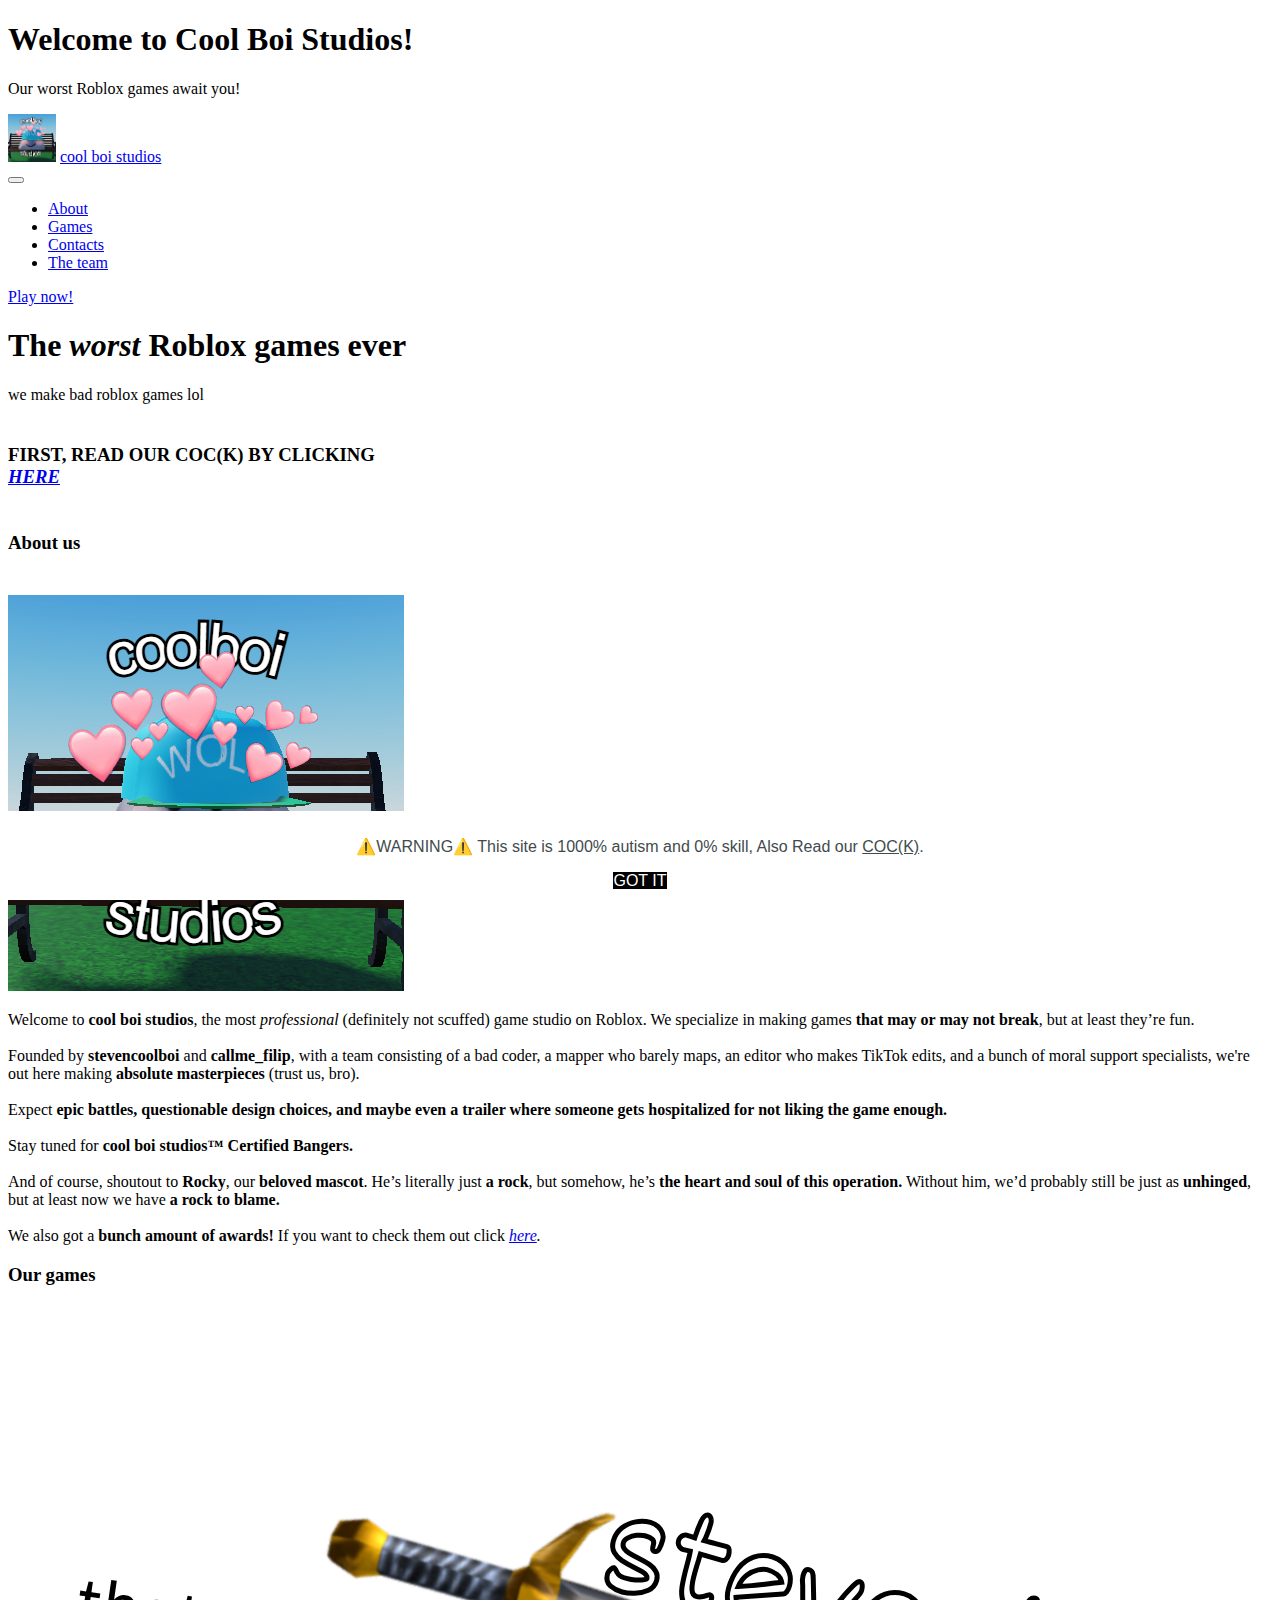
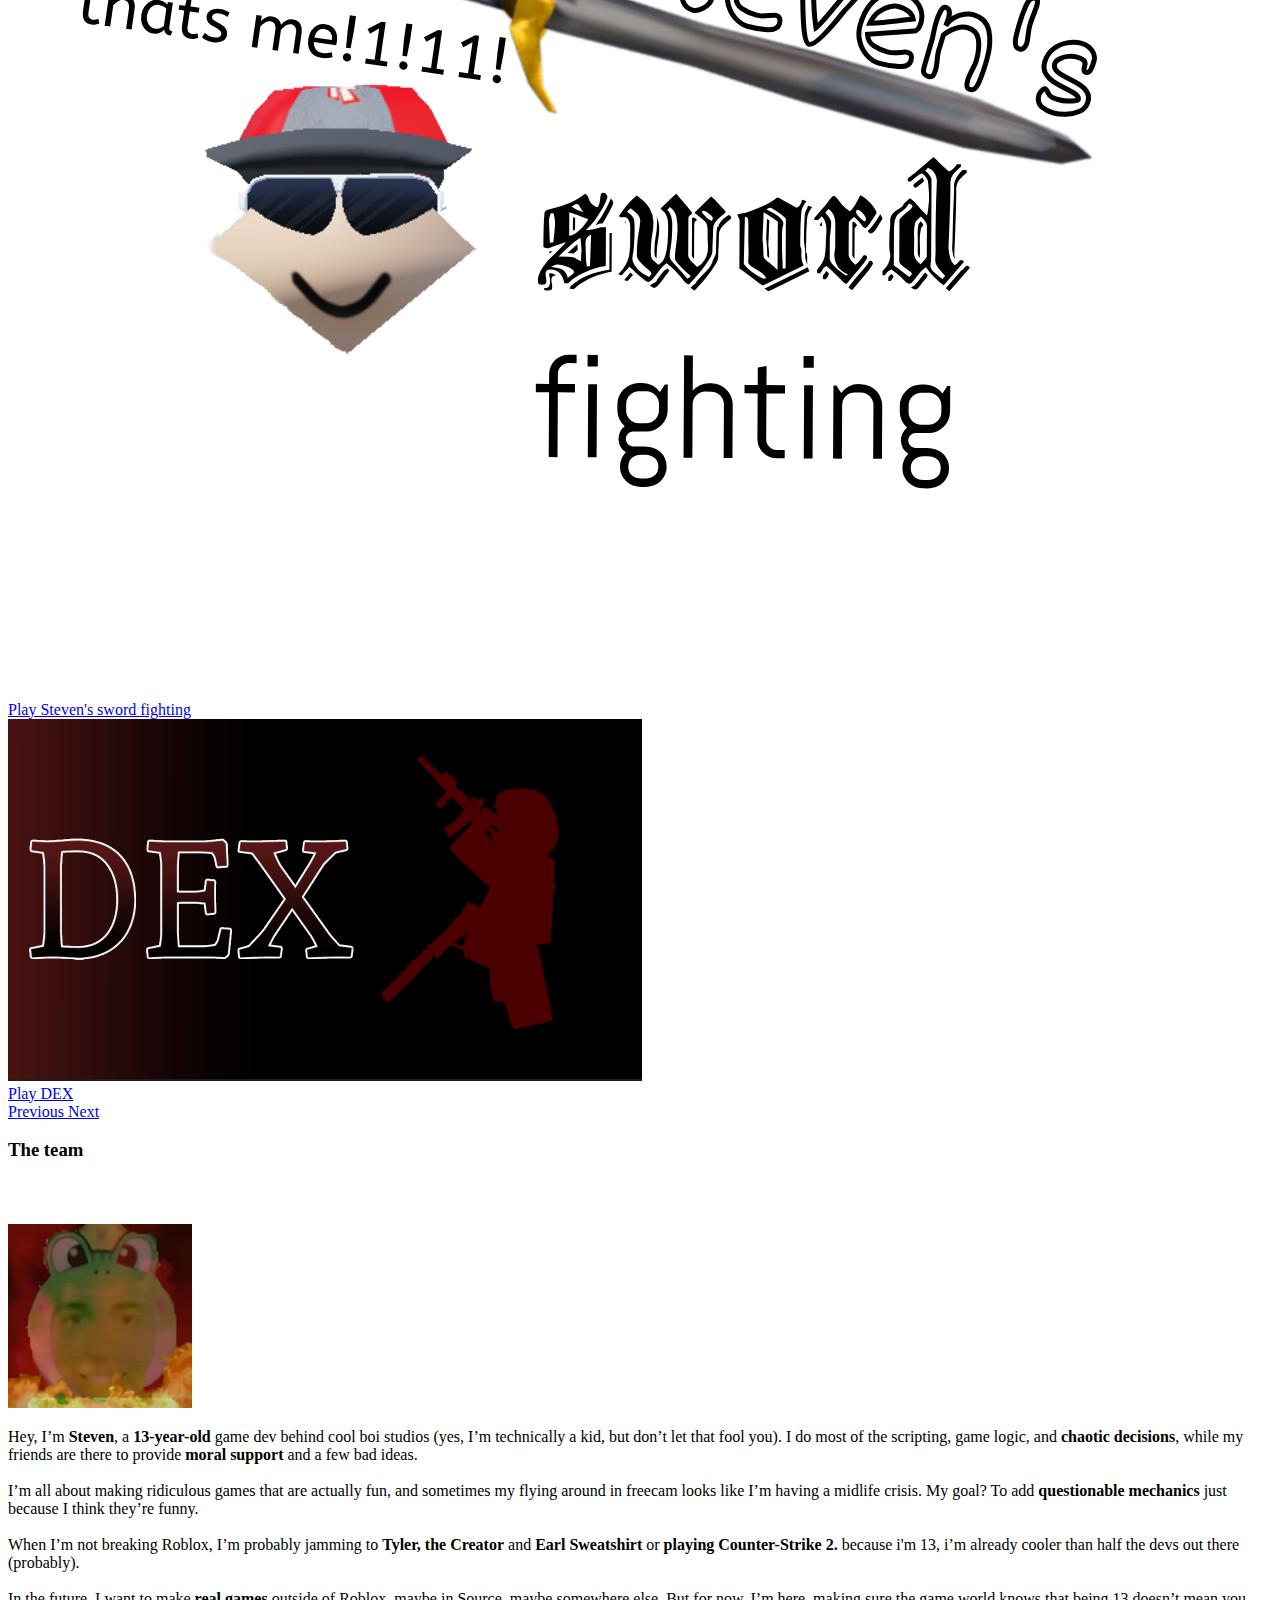
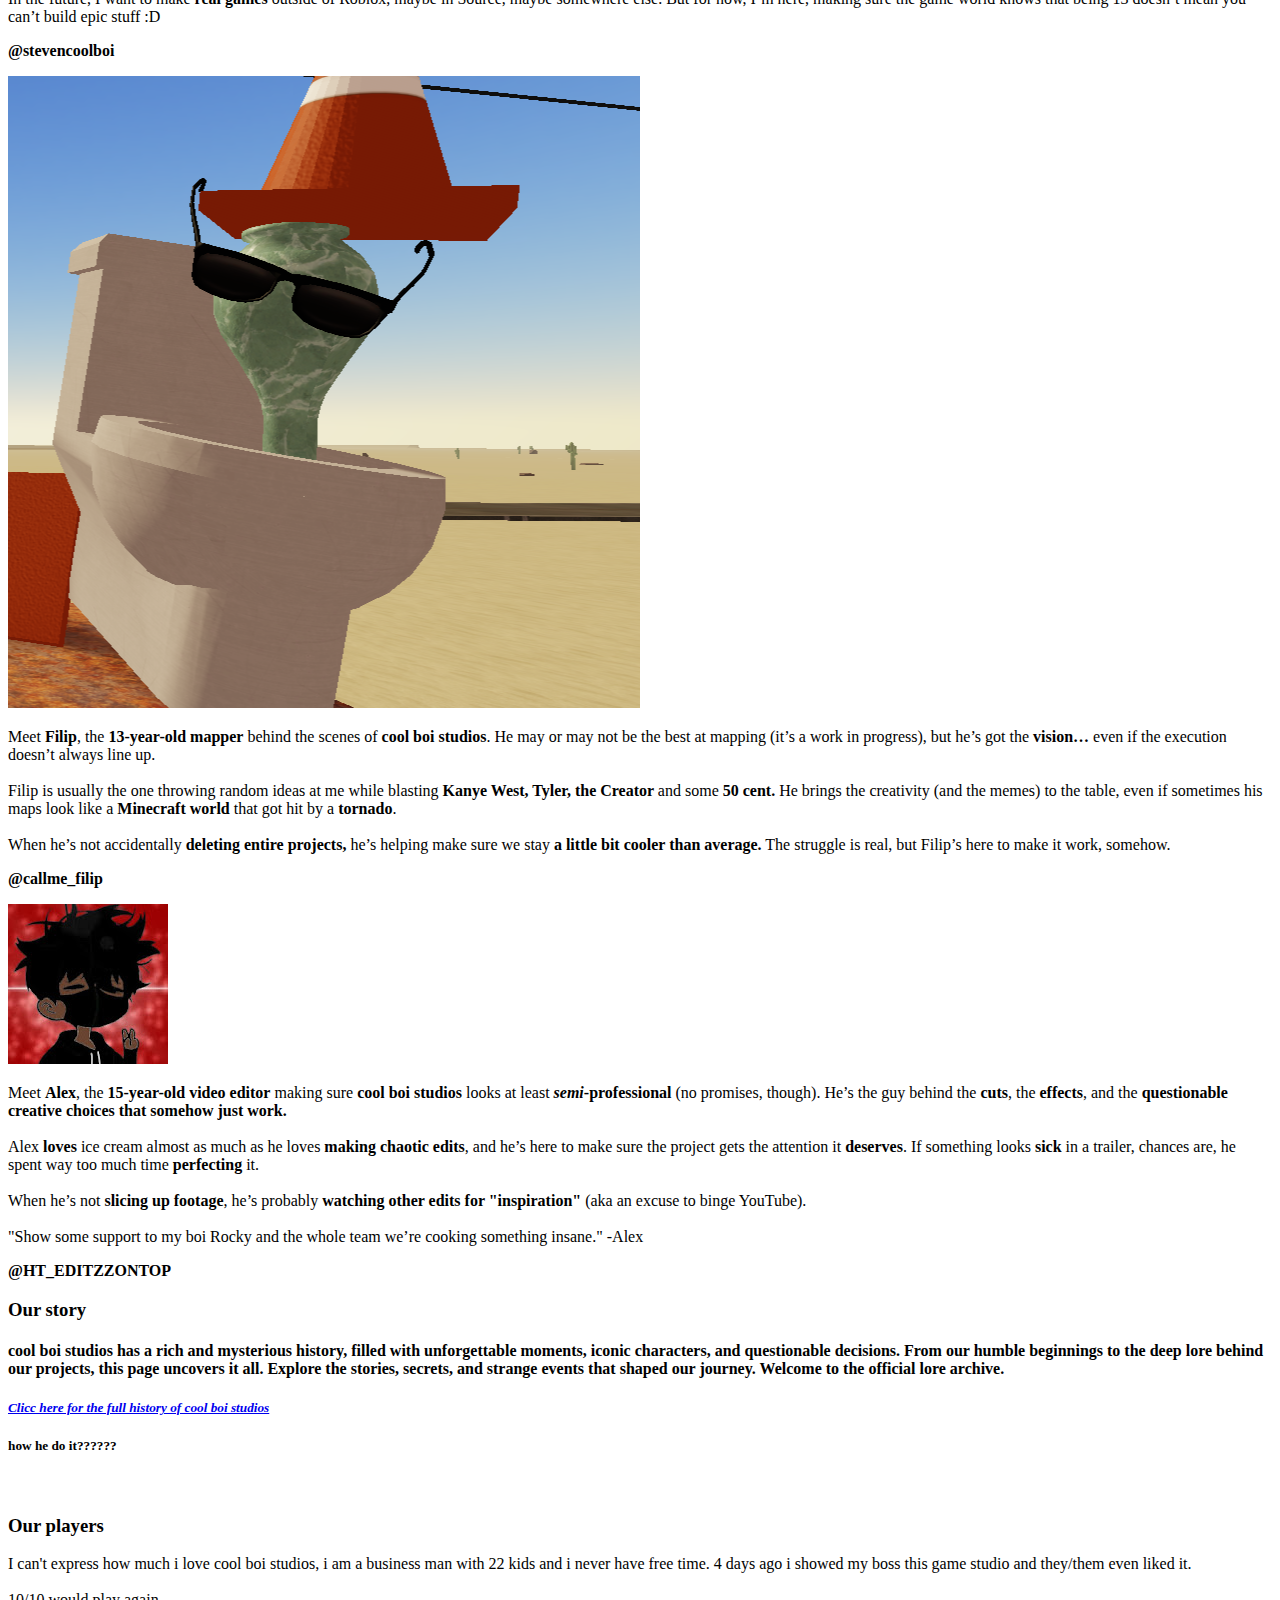
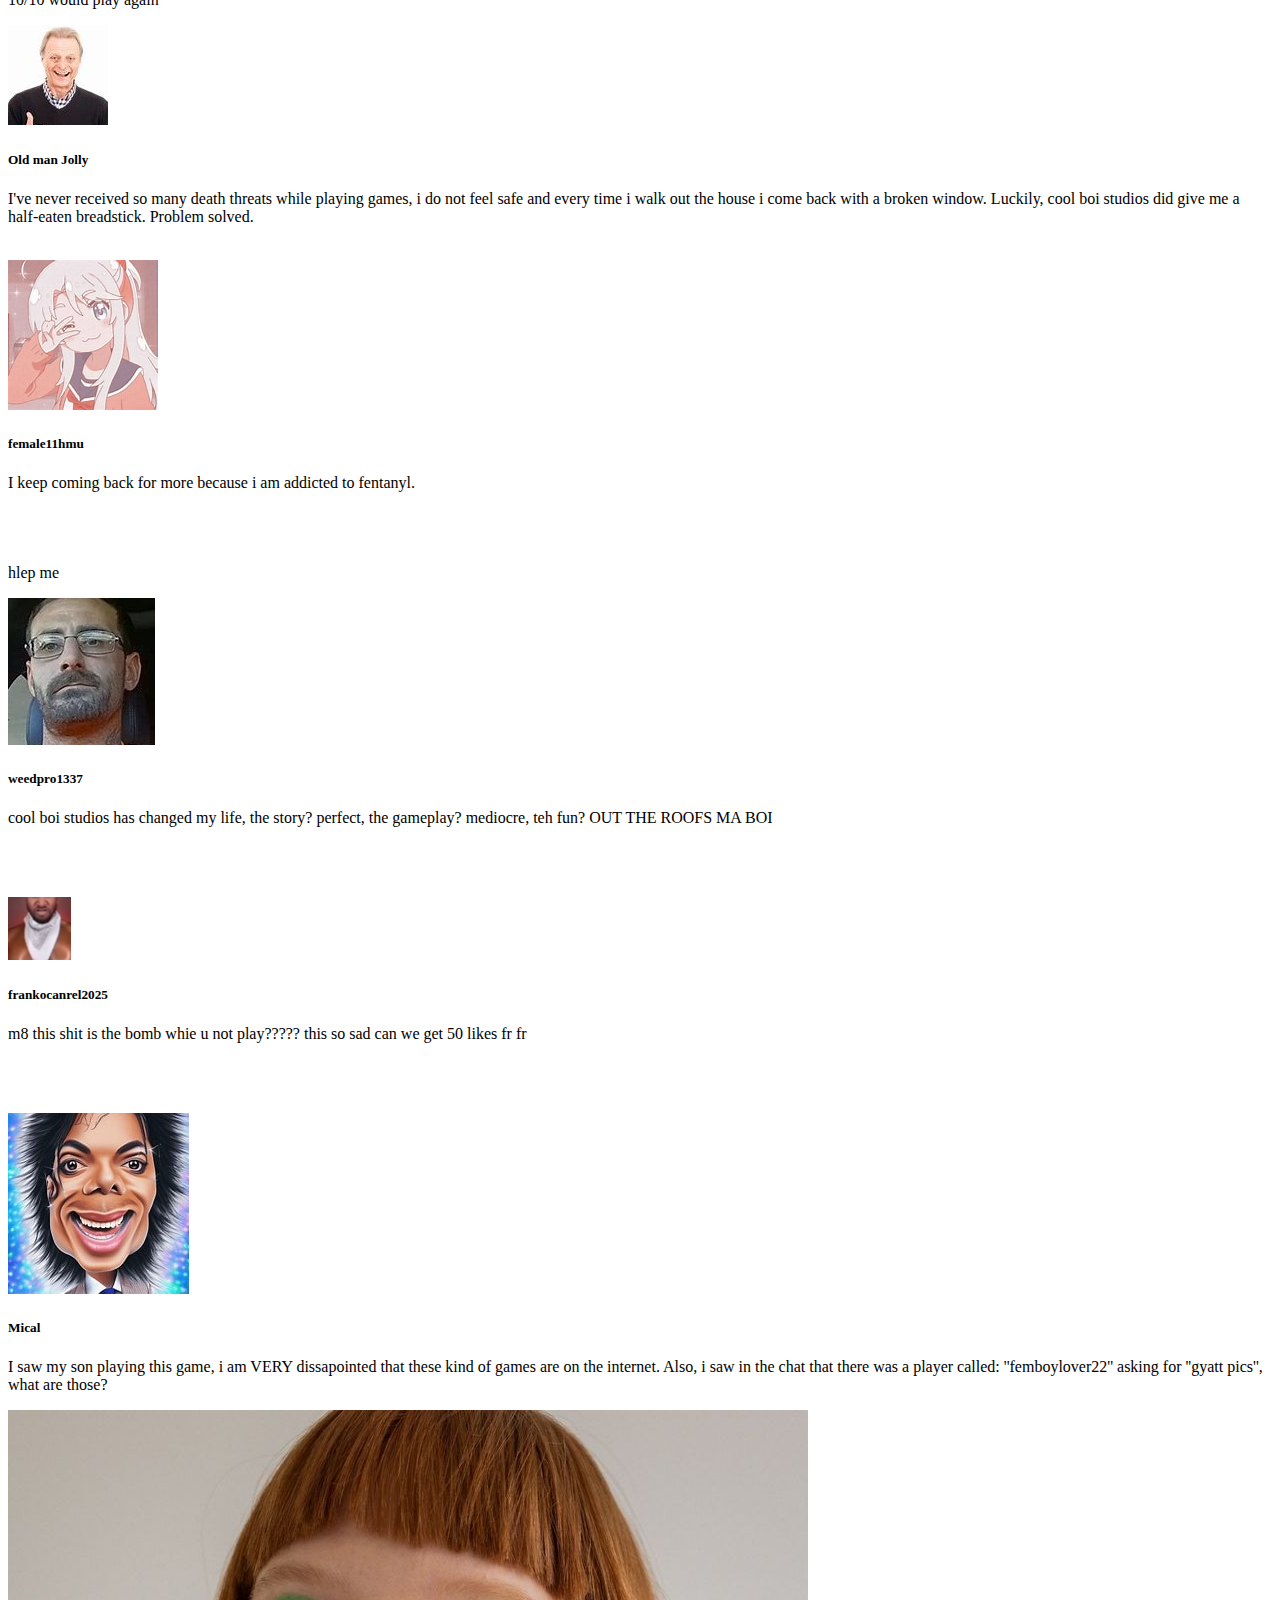
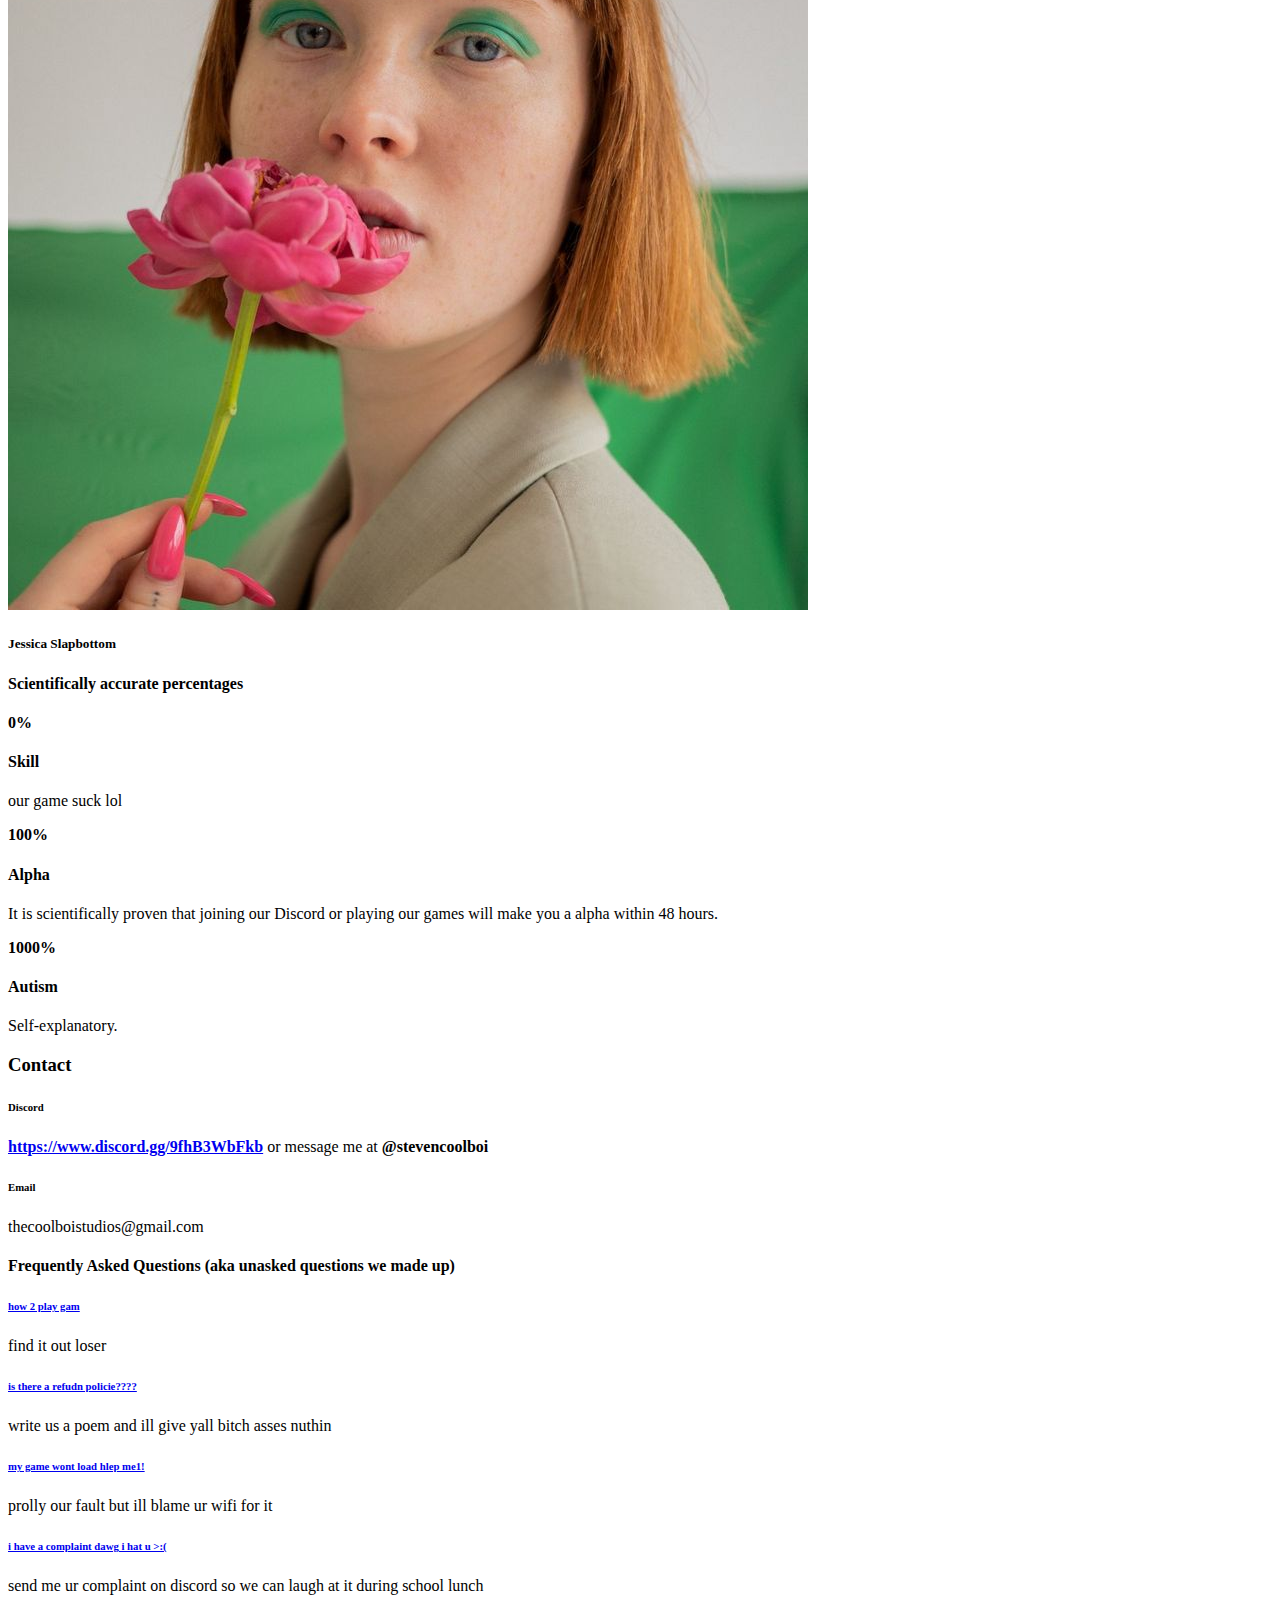
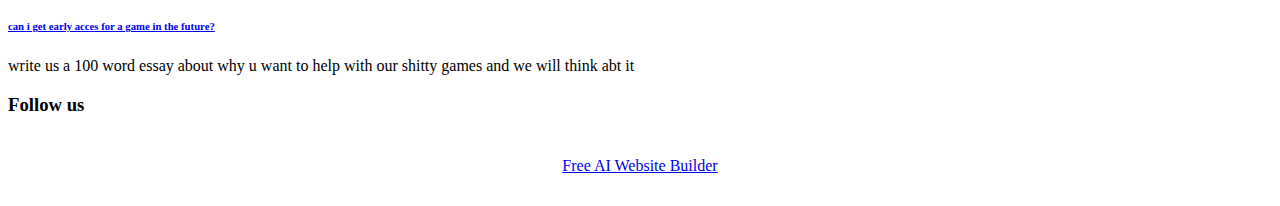
==== commit 0fd83315: "Update index.html" ====
--- a/index.html
+++ b/index.html
@@ -1,38 +1,31 @@
 <!DOCTYPE html>
-<html>
+<html lang="en">
 <head>
-  <!-- Site made with Mobirise Website Builder v5.9.25, https://mobirise.com -->
   <meta charset="UTF-8">
   <meta http-equiv="X-UA-Compatible" content="IE=edge">
-  <meta name="generator" content="Mobirise v5.9.25, mobirise.com">
-  <meta name="twitter:card" content="summary_large_image"/>
-  <meta name="twitter:image:src" content="https://coolboistudios.rocks/assets/images/cutemrrock.jpg">
-  <meta property="og:image" content="https://coolboistudios.rocks/assets/images/cutemrrock.jpg">
-  <meta name="twitter:title" content="cool boi studios, the officioolo website">
-  <meta name="viewport" content="width=device-width, initial-scale=1, minimum-scale=1">
+  <meta name="viewport" content="width=device-width, initial-scale=1.0">
+  <title>cool boi studios</title>
+
+  <!-- Open Graph Meta Tags (for Discord and social media previews) -->
+  <meta property="og:title" content="cool boi studios, worst Roblox games ever!" />
+  <meta property="og:description" content="u shouldnt play our games lole, on schibidi toilet" />
+  <meta property="og:image" content="https://coolboistudios.rocks/assets/images/cutemrrock.jpg" />
+  <meta property="og:url" content="https://coolboistudios.rocks" />
+  <meta property="og:type" content="website" />
+
+  <!-- Optional: Twitter Cards Meta Tags (for Twitter and other platforms that support them) -->
+  <meta name="twitter:title" content="cool boi studios, worst Roblox games ever!" />
+  <meta name="twitter:description" content="u shouldnt play our games lole, on schibidi toilet" />
+  <meta name="twitter:image" content="https://coolboistudios.rocks/assets/images/cutemrrock.jpg" />
+  <meta name="twitter:card" content="summary_large_image" />
+
+  <!-- Favicon (Optional) -->
   <link rel="shortcut icon" href="https://coolboistudios.rocks/assets/images/cutemrrock.jpg" type="image/x-icon">
-  <meta name="description" content="Play our bad games!">
-  
-  <!-- Open Graph Meta Tags -->
-  <meta property="og:title" content="cool boi studios, the officioolo website">
-  <meta property="og:description" content="u shouldnt play our games lole">
-  <meta property="og:url" content="https://coolboistudios.rocks">
-  <meta property="og:type" content="website">
-  
-  <title>cool boi studios, the officioolo website</title>
-  <link rel="stylesheet" href="assets/web/assets/mobirise-icons2/mobirise2.css">
-  <link rel="stylesheet" href="assets/bootstrap/css/bootstrap.min.css">
-  <link rel="stylesheet" href="assets/bootstrap/css/bootstrap-grid.min.css">
-  <link rel="stylesheet" href="assets/bootstrap/css/bootstrap-reboot.min.css">
-  <link rel="stylesheet" href="assets/web/assets/gdpr-plugin/gdpr-styles.css">
-  <link rel="stylesheet" href="assets/dropdown/css/style.css">
-  <link rel="stylesheet" href="assets/socicon/css/styles.css">
-  <link rel="stylesheet" href="assets/theme/css/style.css">
-  <link rel="preload" href="https://fonts.googleapis.com/css?family=Inter+Tight:100,200,300,400,500,600,700,800,900,100i,200i,300i,400i,500i,600i,700i,800i,900i&display=swap" as="style" onload="this.onload=null;this.rel='stylesheet'">
-  <noscript><link rel="stylesheet" href="https://fonts.googleapis.com/css?family=Inter+Tight:100,200,300,400,500,600,700,800,900,100i,200i,300i,400i,500i,600i,700i,800i,900i&display=swap"></noscript>
-  <link rel="preload" as="style" href="assets/mobirise/css/mbr-additional.css?v=VBD4ME">
-  <link rel="stylesheet" href="assets/mobirise/css/mbr-additional.css?v=VBD4ME" type="text/css">
 </head>
+<body>
+  <h1>Welcome to Cool Boi Studios!</h1>
+  <p>Our worst Roblox games await you!</p>
+
 <body>
 </html>
 
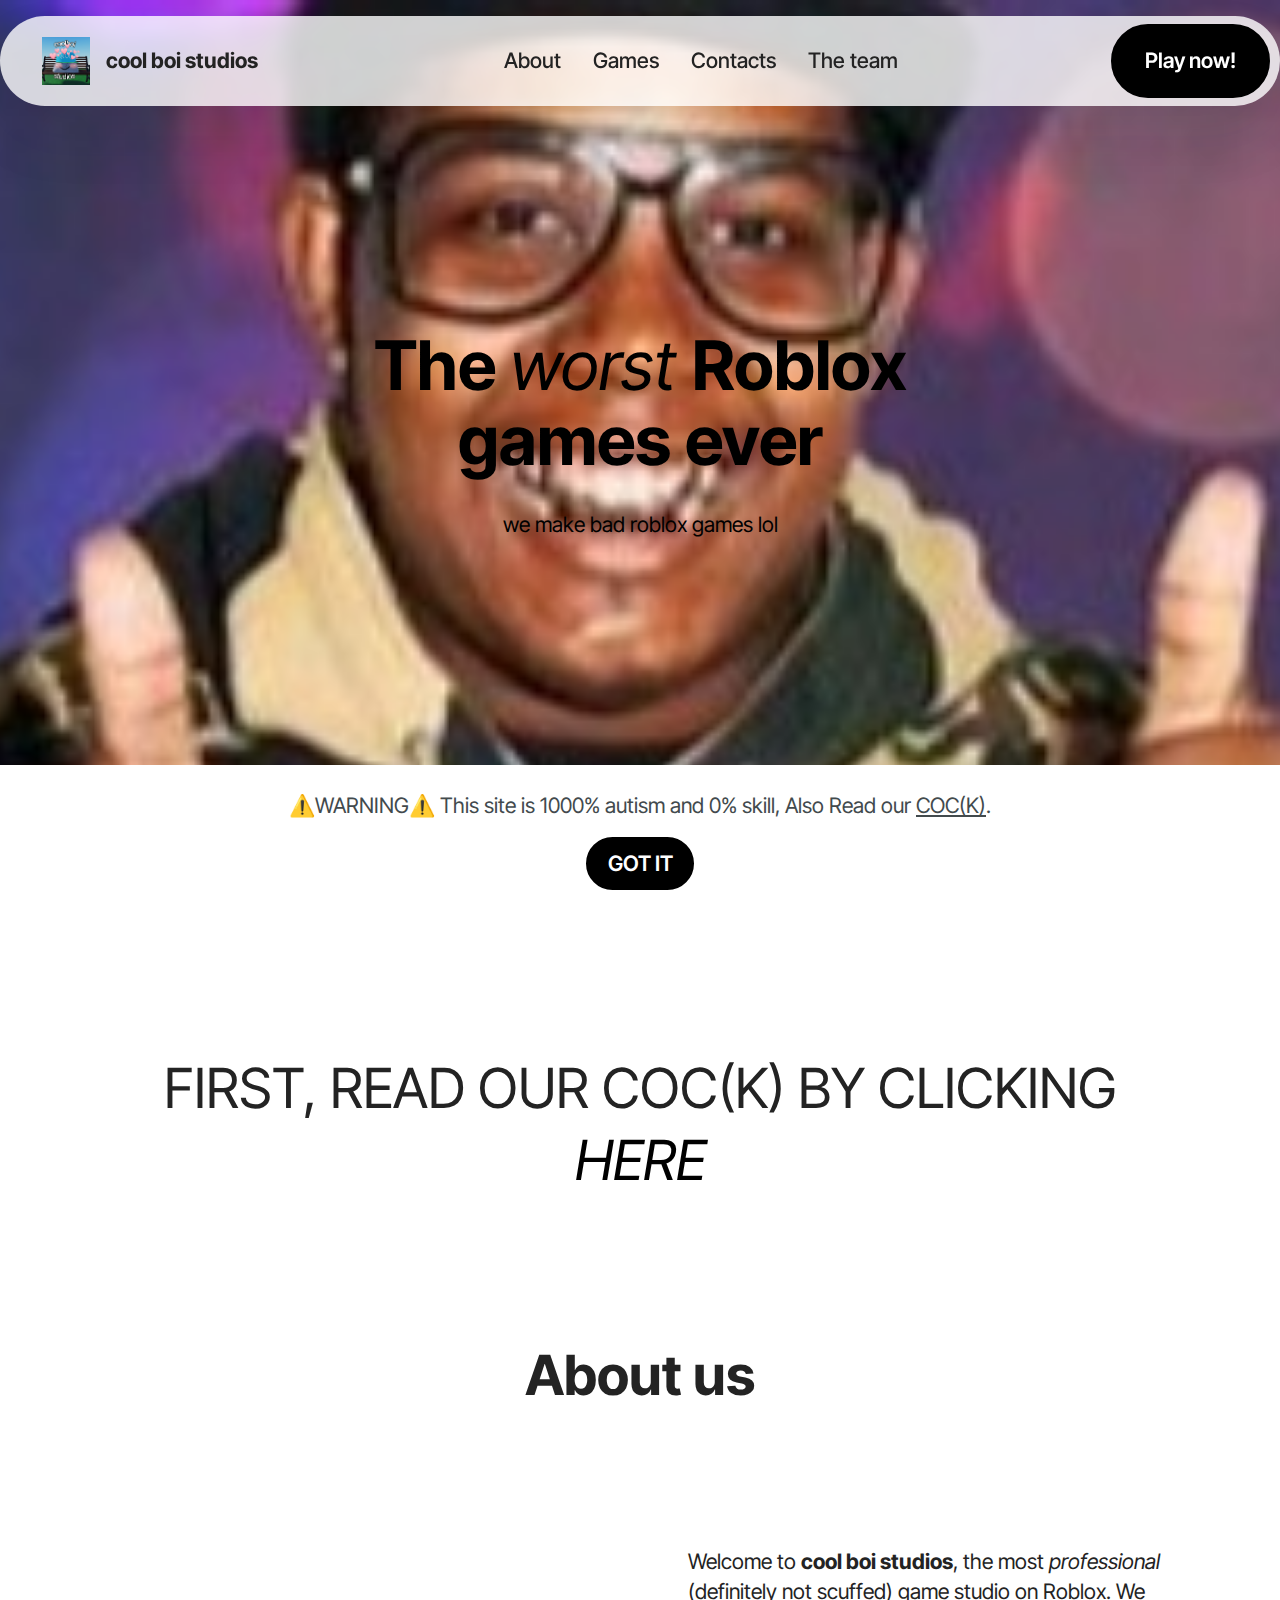
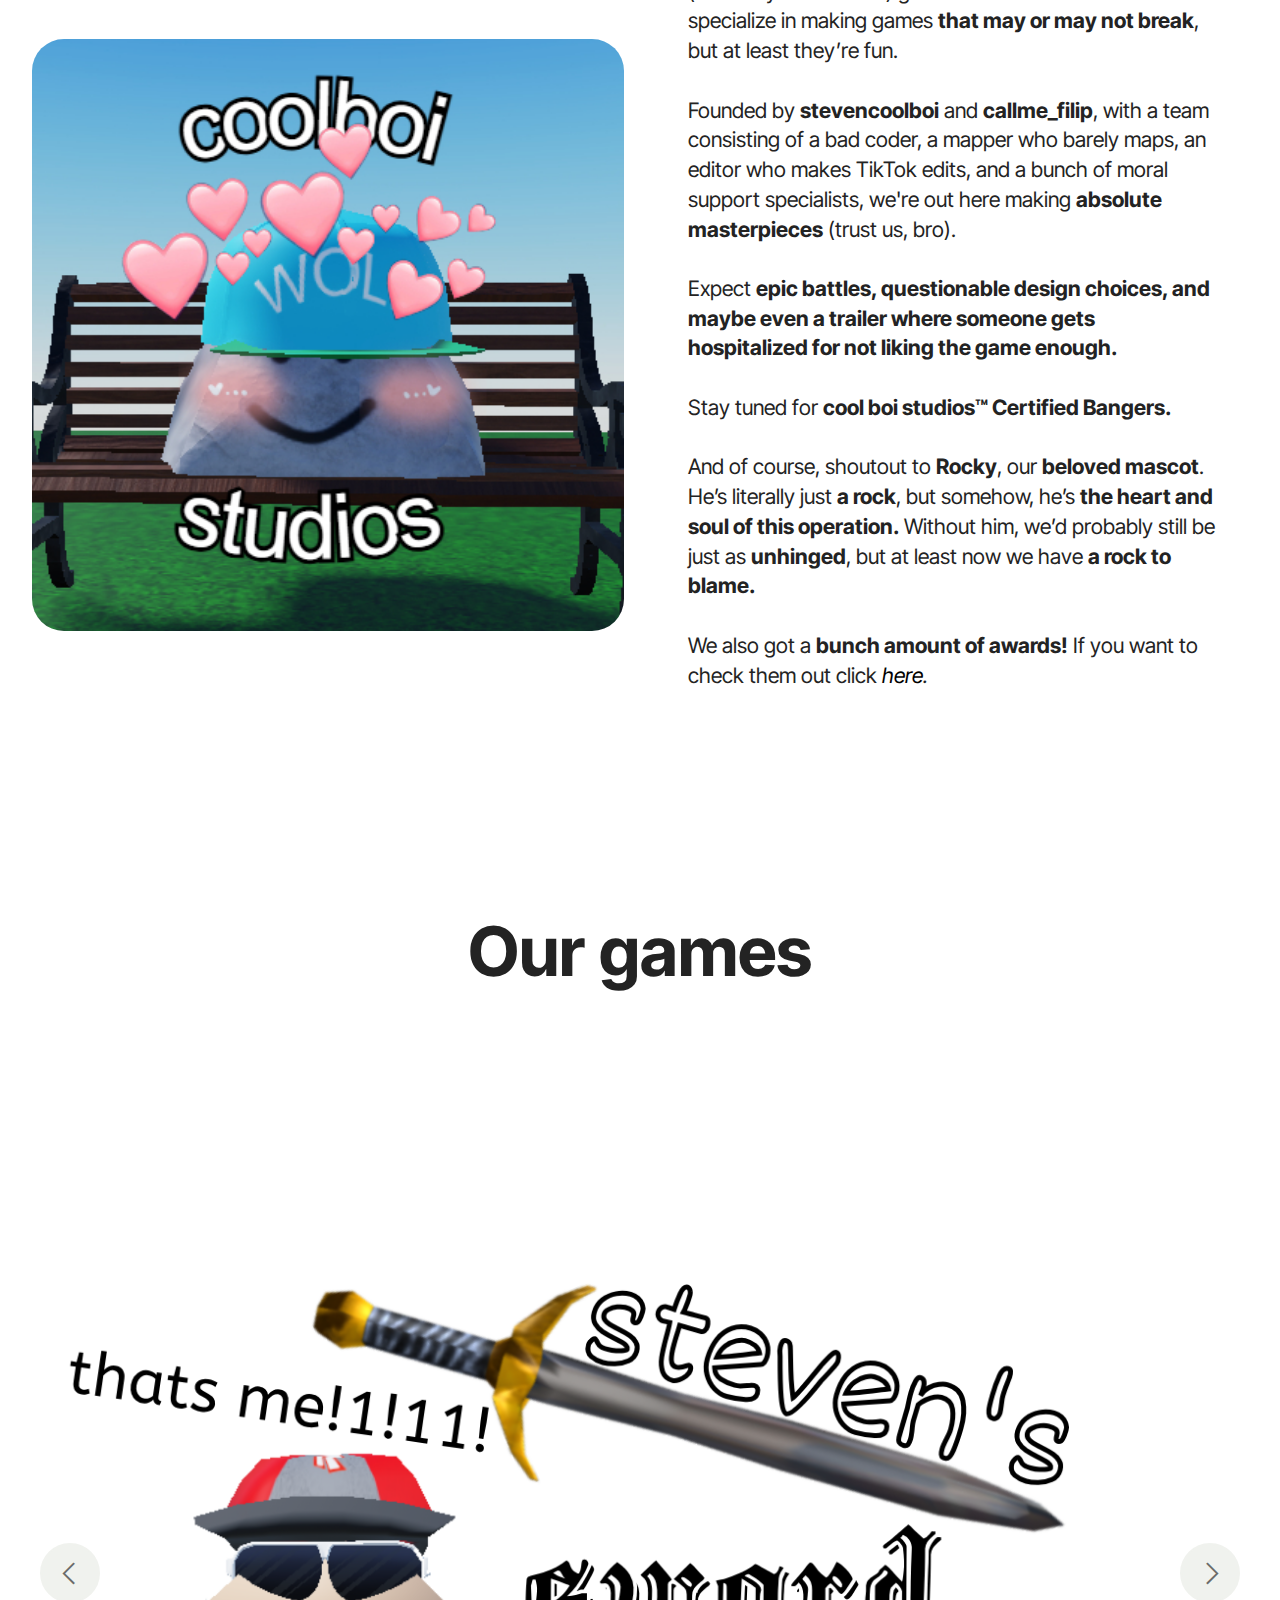
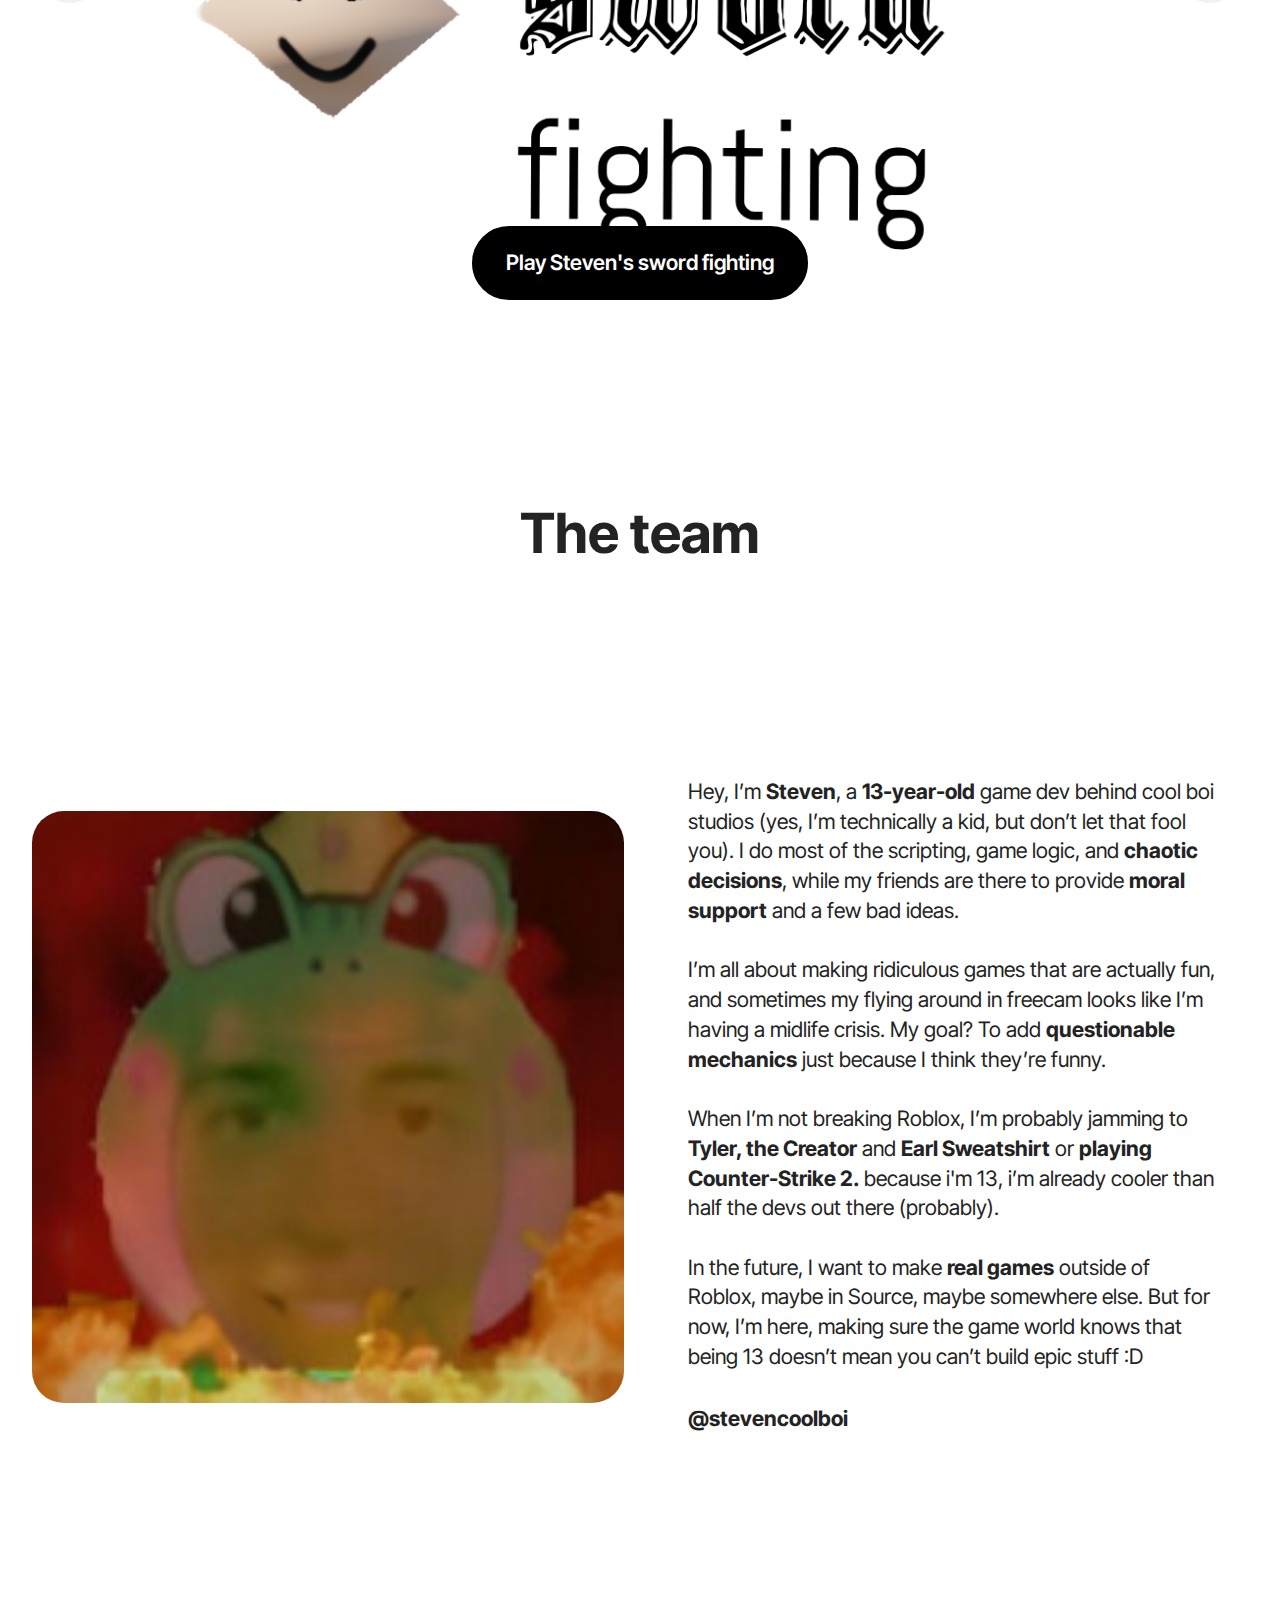
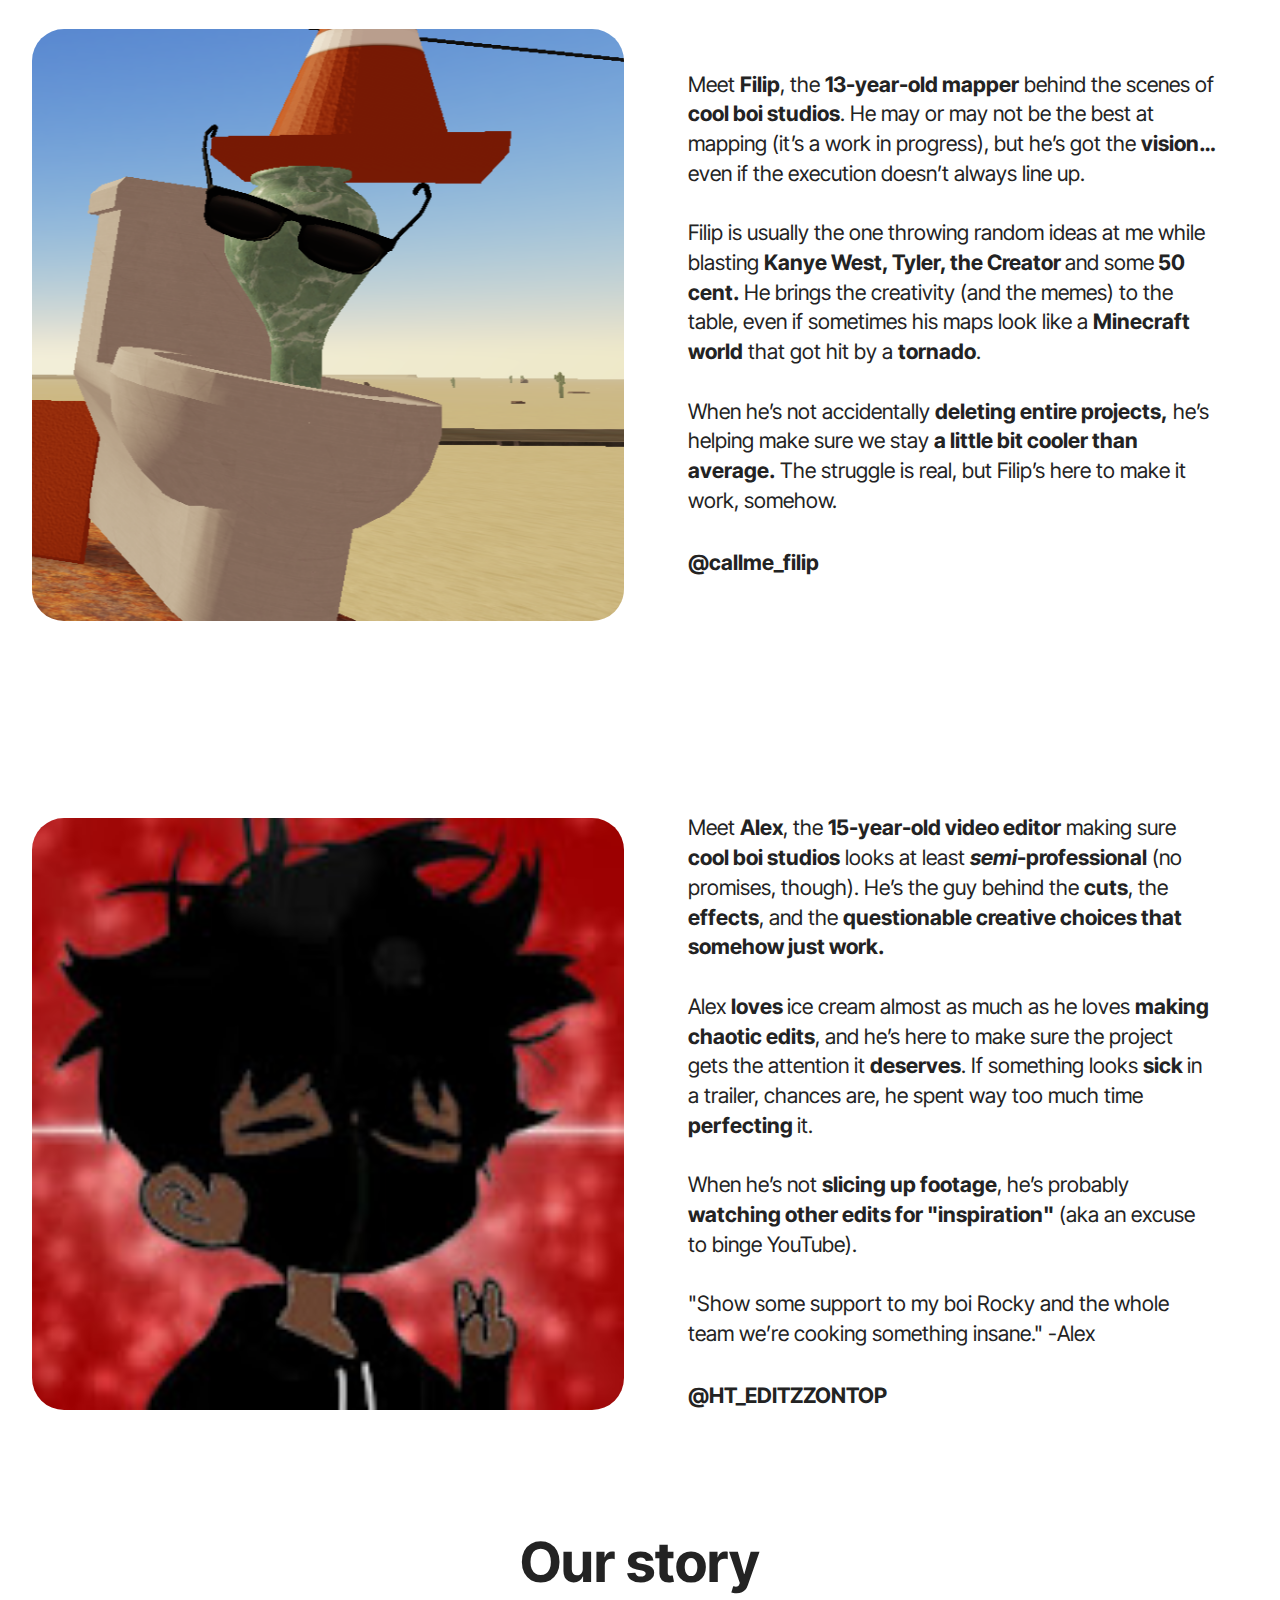
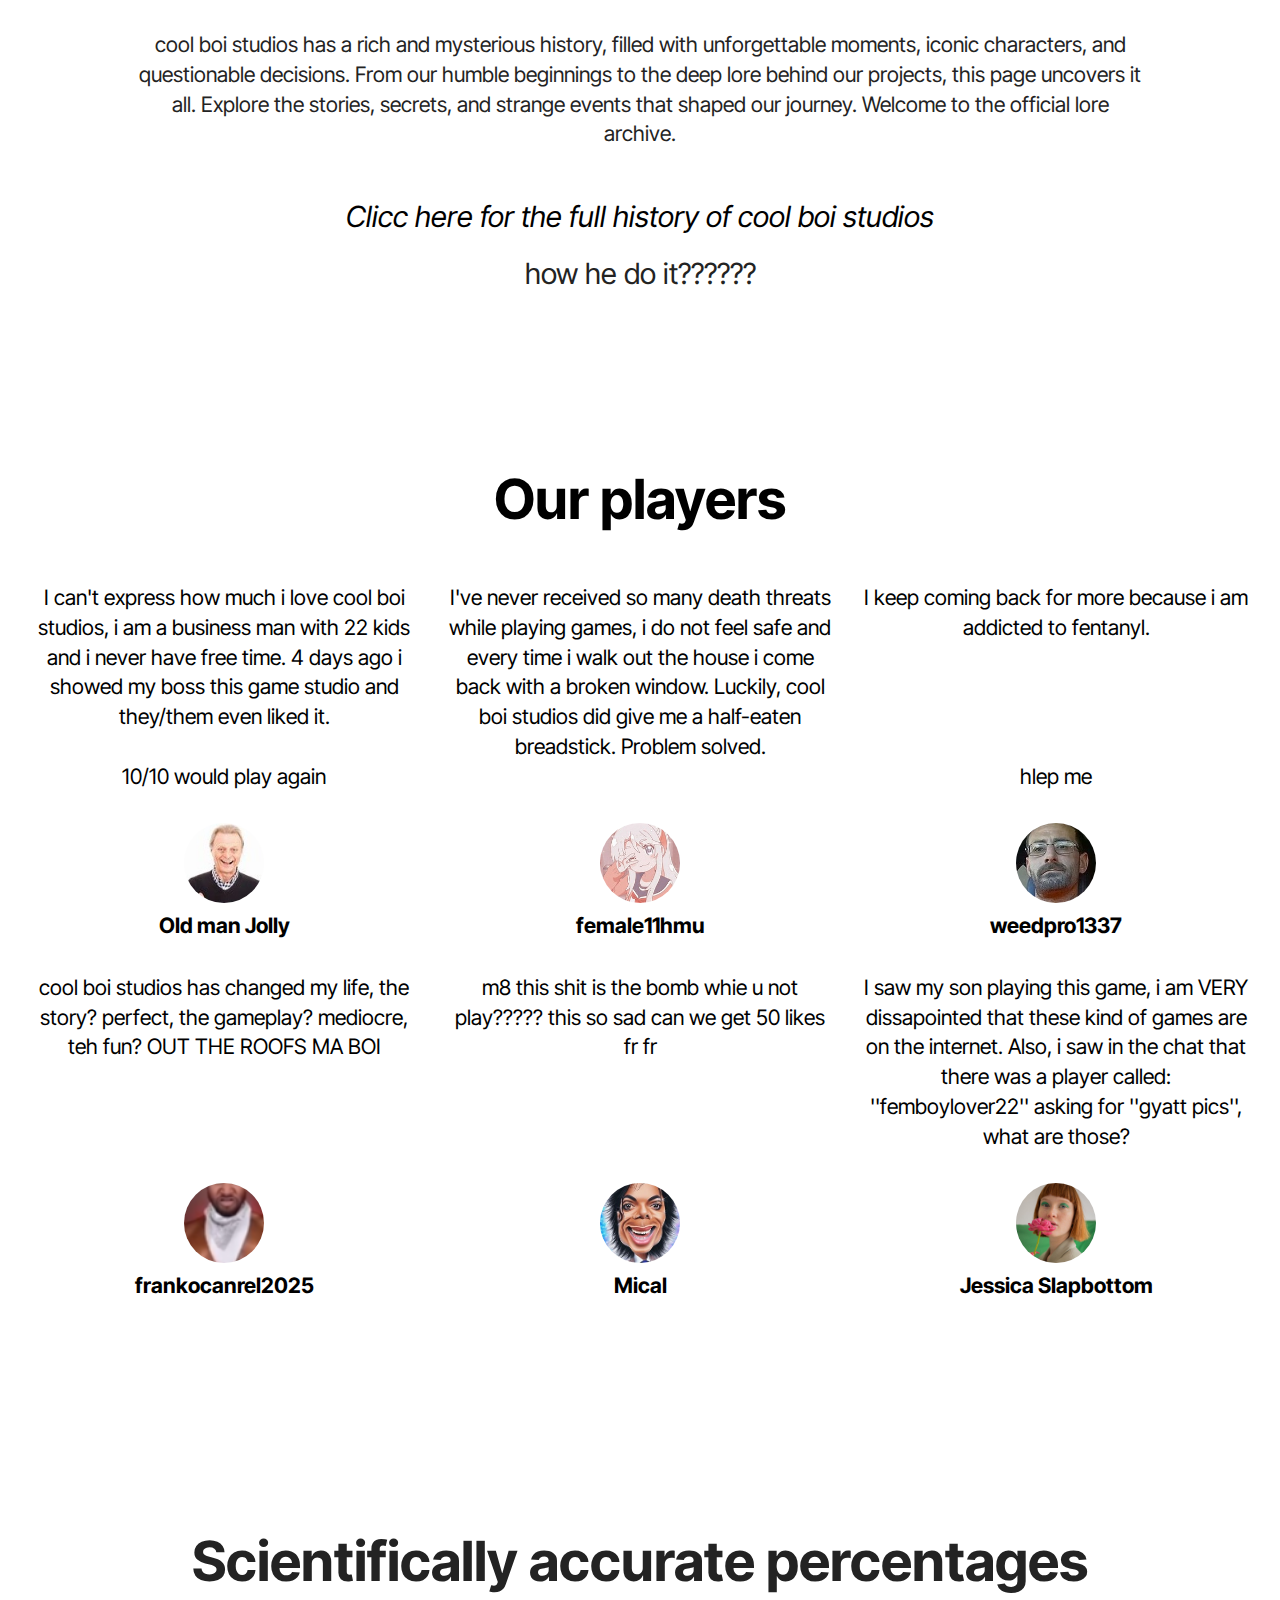
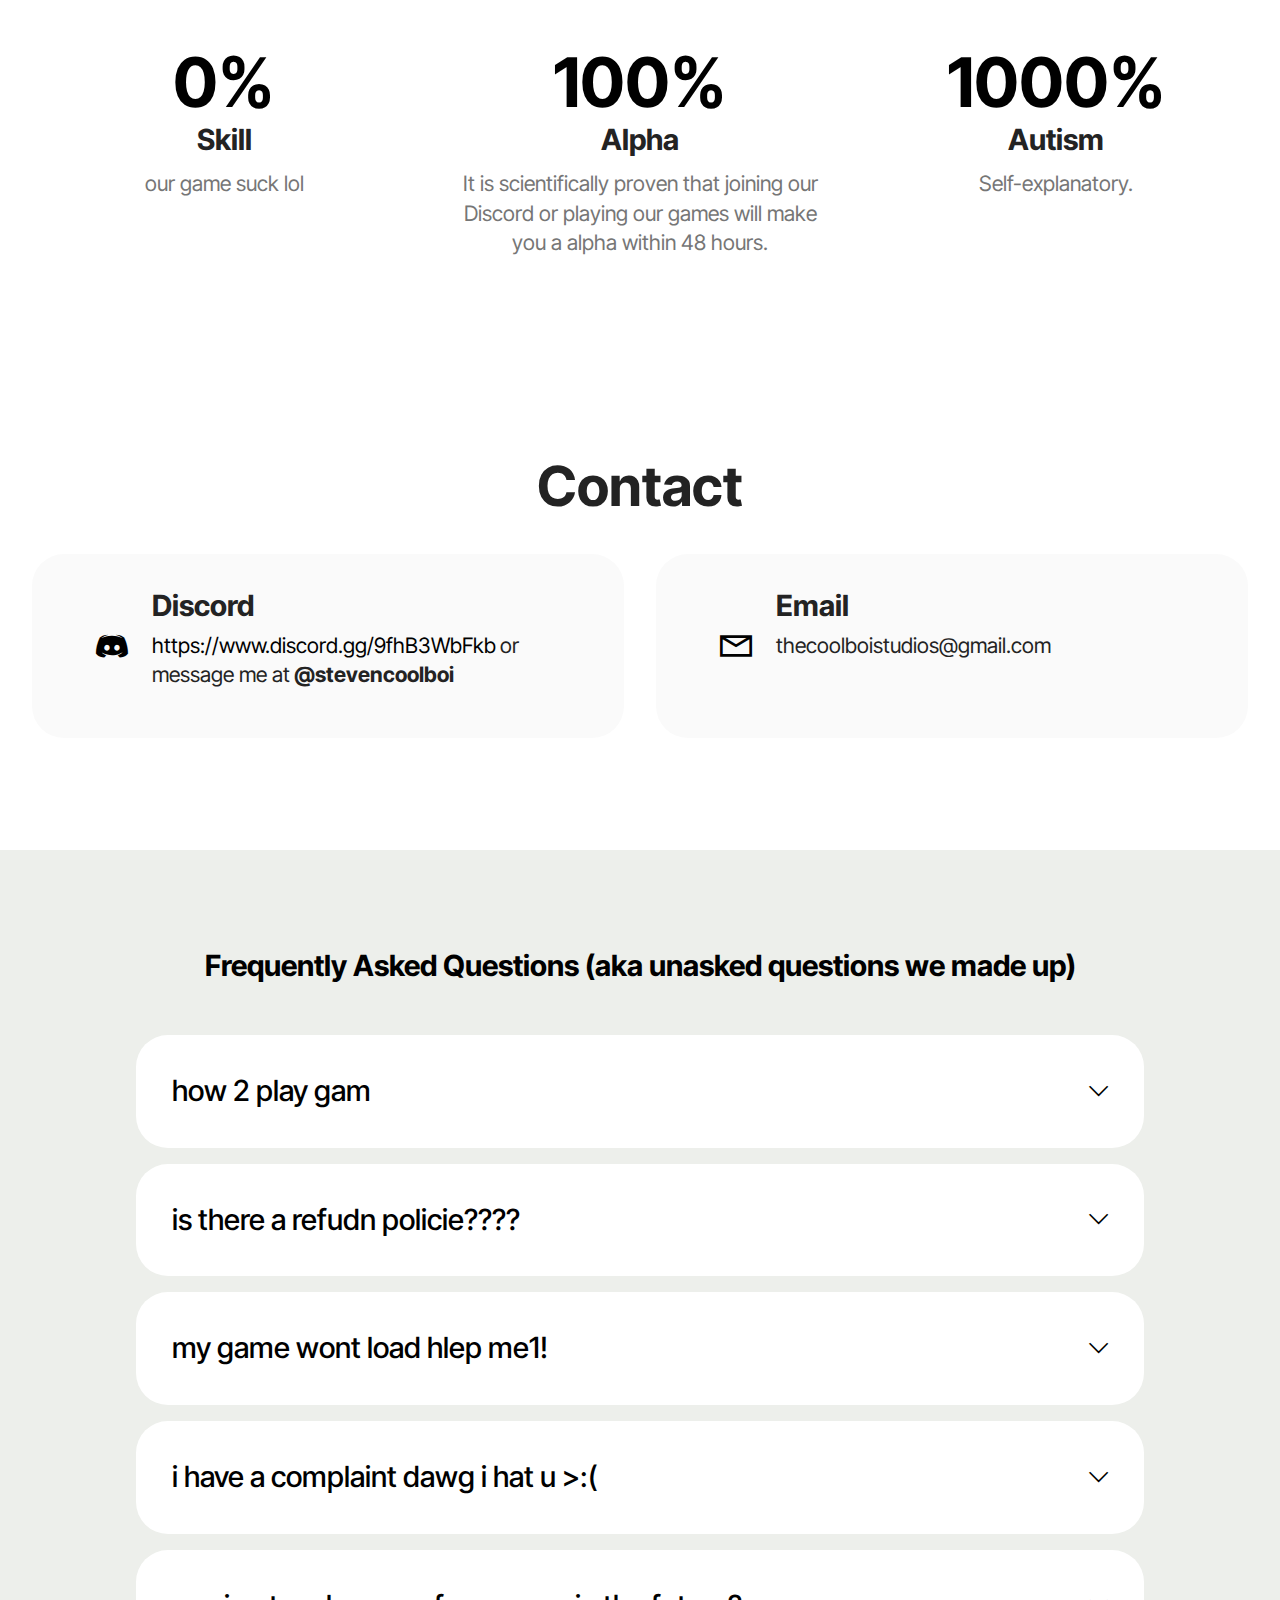
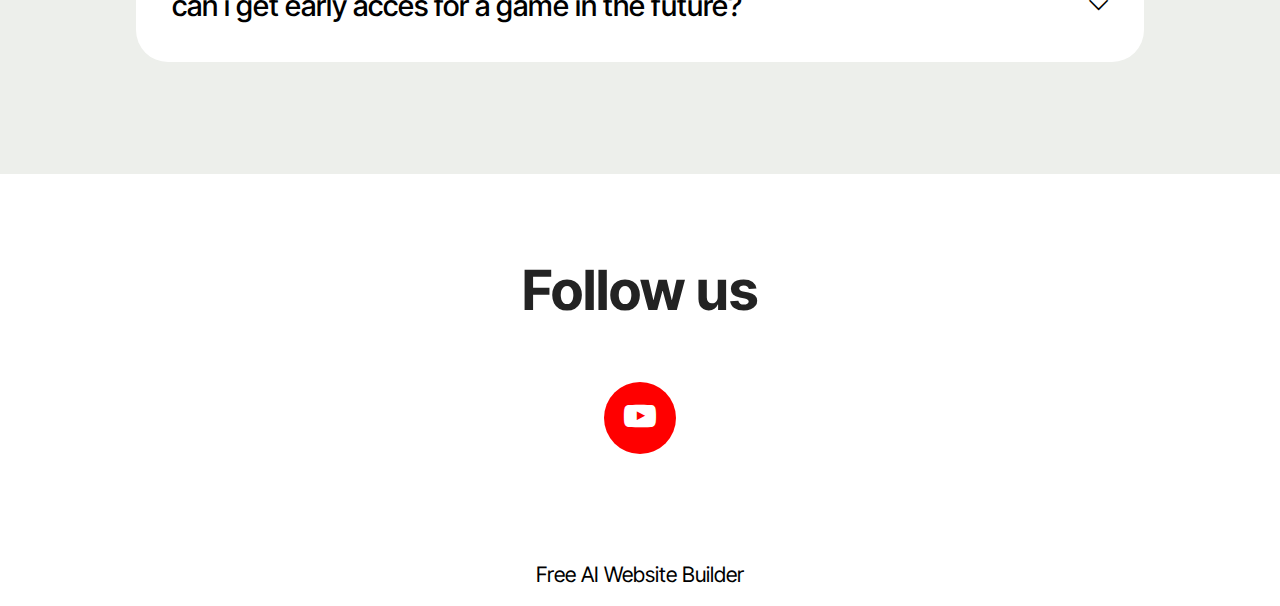
==== commit 1a912240: "Update index.html" ====
--- a/index.html
+++ b/index.html
@@ -1,34 +1,36 @@
 <!DOCTYPE html>
-<html lang="en">
+<html  >
 <head>
+  <!-- Site made with Mobirise Website Builder v5.9.25, https://mobirise.com -->
   <meta charset="UTF-8">
   <meta http-equiv="X-UA-Compatible" content="IE=edge">
-  <meta name="viewport" content="width=device-width, initial-scale=1.0">
-  <title>cool boi studios</title>
-
-  <!-- Open Graph Meta Tags (for Discord and social media previews) -->
-  <meta property="og:title" content="cool boi studios, worst Roblox games ever!" />
-  <meta property="og:description" content="u shouldnt play our games lole, on schibidi toilet" />
-  <meta property="og:image" content="https://coolboistudios.rocks/assets/images/cutemrrock.jpg" />
-  <meta property="og:url" content="https://coolboistudios.rocks" />
-  <meta property="og:type" content="website" />
-
-  <!-- Optional: Twitter Cards Meta Tags (for Twitter and other platforms that support them) -->
-  <meta name="twitter:title" content="cool boi studios, worst Roblox games ever!" />
-  <meta name="twitter:description" content="u shouldnt play our games lole, on schibidi toilet" />
-  <meta name="twitter:image" content="https://coolboistudios.rocks/assets/images/cutemrrock.jpg" />
-  <meta name="twitter:card" content="summary_large_image" />
-
-  <!-- Favicon (Optional) -->
-  <link rel="shortcut icon" href="https://coolboistudios.rocks/assets/images/cutemrrock.jpg" type="image/x-icon">
+  <meta name="generator" content="Mobirise v5.9.25, mobirise.com">
+  <meta name="twitter:card" content="summary_large_image"/>
+  <meta name="twitter:image:src" content="assets/images/index-meta.jpg">
+  <meta property="og:image" content="assets/images/index-meta.jpg">
+  <meta name="twitter:title" content="cool boi studios, the officioolo website">
+  <meta name="viewport" content="width=device-width, initial-scale=1, minimum-scale=1">
+  <link rel="shortcut icon" href="assets/images/cutemrrock.jpg" type="image/x-icon">
+  <meta name="description" content="Play our bad games!">
+  
+  
+  <title>cool boi studios, the officioolo website</title>
+  <link rel="stylesheet" href="assets/web/assets/mobirise-icons2/mobirise2.css">
+  <link rel="stylesheet" href="assets/bootstrap/css/bootstrap.min.css">
+  <link rel="stylesheet" href="assets/bootstrap/css/bootstrap-grid.min.css">
+  <link rel="stylesheet" href="assets/bootstrap/css/bootstrap-reboot.min.css">
+  <link rel="stylesheet" href="assets/web/assets/gdpr-plugin/gdpr-styles.css">
+  <link rel="stylesheet" href="assets/dropdown/css/style.css">
+  <link rel="stylesheet" href="assets/socicon/css/styles.css">
+  <link rel="stylesheet" href="assets/theme/css/style.css">
+  <link rel="preload" href="https://fonts.googleapis.com/css?family=Inter+Tight:100,200,300,400,500,600,700,800,900,100i,200i,300i,400i,500i,600i,700i,800i,900i&display=swap" as="style" onload="this.onload=null;this.rel='stylesheet'">
+  <noscript><link rel="stylesheet" href="https://fonts.googleapis.com/css?family=Inter+Tight:100,200,300,400,500,600,700,800,900,100i,200i,300i,400i,500i,600i,700i,800i,900i&display=swap"></noscript>
+  <link rel="preload" as="style" href="assets/mobirise/css/mbr-additional.css?v=VBD4ME"><link rel="stylesheet" href="assets/mobirise/css/mbr-additional.css?v=VBD4ME" type="text/css">
+
+  
+  
+  
 </head>
-<body>
-  <h1>Welcome to Cool Boi Studios!</h1>
-  <p>Our worst Roblox games await you!</p>
-
-<body>
-</html>
-
 <body>
   
   <section data-bs-version="5.1" class="menu menu1 cid-uCMPfcT02M" once="menu" id="menu01-0">
--- a/assets/web/assets/mobirise-icons2/mobirise2.css
+++ b/assets/web/assets/mobirise-icons2/mobirise2.css
@@ -0,0 +1,498 @@
+@font-face {
+  font-family: 'Moririse2';
+  font-display: swap;
+  src:  url('mobirise2.eot?f2bix4');
+  src:  url('mobirise2.eot?f2bix4#iefix') format('embedded-opentype'),
+    url('mobirise2.ttf?f2bix4') format('truetype'),
+    url('mobirise2.woff?f2bix4') format('woff'),
+    url('mobirise2.svg?f2bix4#mobirise2') format('svg');
+  font-weight: normal;
+  font-style: normal;
+}
+
+[class^="mobi-"], [class*=" mobi-"] {
+  /* use !important to prevent issues with browser extensions that change fonts */
+  font-family: 'Moririse2' !important;
+  speak: none;
+  font-style: normal;
+  font-weight: normal;
+  font-variant: normal;
+  text-transform: none;
+  line-height: 1;
+
+  /* Better Font Rendering =========== */
+  -webkit-font-smoothing: antialiased;
+  -moz-osx-font-smoothing: grayscale;
+}
+
+.mobi-mbri-add-submenu:before {
+  content: "\e900";
+}
+.mobi-mbri-alert:before {
+  content: "\e901";
+}
+.mobi-mbri-align-center:before {
+  content: "\e902";
+}
+.mobi-mbri-align-justify:before {
+  content: "\e903";
+}
+.mobi-mbri-align-left:before {
+  content: "\e904";
+}
+.mobi-mbri-align-right:before {
+  content: "\e905";
+}
+.mobi-mbri-android:before {
+  content: "\e906";
+}
+.mobi-mbri-apple:before {
+  content: "\e907";
+}
+.mobi-mbri-arrow-down:before {
+  content: "\e908";
+}
+.mobi-mbri-arrow-next:before {
+  content: "\e909";
+}
+.mobi-mbri-arrow-prev:before {
+  content: "\e90a";
+}
+.mobi-mbri-arrow-up:before {
+  content: "\e90b";
+}
+.mobi-mbri-bold:before {
+  content: "\e90c";
+}
+.mobi-mbri-bookmark:before {
+  content: "\e90d";
+}
+.mobi-mbri-bootstrap:before {
+  content: "\e90e";
+}
+.mobi-mbri-briefcase:before {
+  content: "\e90f";
+}
+.mobi-mbri-browse:before {
+  content: "\e910";
+}
+.mobi-mbri-bulleted-list:before {
+  content: "\e911";
+}
+.mobi-mbri-calendar:before {
+  content: "\e912";
+}
+.mobi-mbri-camera:before {
+  content: "\e913";
+}
+.mobi-mbri-cart-add:before {
+  content: "\e914";
+}
+.mobi-mbri-cart-full:before {
+  content: "\e915";
+}
+.mobi-mbri-cash:before {
+  content: "\e916";
+}
+.mobi-mbri-change-style:before {
+  content: "\e917";
+}
+.mobi-mbri-chat:before {
+  content: "\e918";
+}
+.mobi-mbri-clock:before {
+  content: "\e919";
+}
+.mobi-mbri-close:before {
+  content: "\e91a";
+}
+.mobi-mbri-cloud:before {
+  content: "\e91b";
+}
+.mobi-mbri-code:before {
+  content: "\e91c";
+}
+.mobi-mbri-contact-form:before {
+  content: "\e91d";
+}
+.mobi-mbri-credit-card:before {
+  content: "\e91e";
+}
+.mobi-mbri-cursor-click:before {
+  content: "\e91f";
+}
+.mobi-mbri-cust-feedback:before {
+  content: "\e920";
+}
+.mobi-mbri-database:before {
+  content: "\e921";
+}
+.mobi-mbri-delivery:before {
+  content: "\e922";
+}
+.mobi-mbri-desktop:before {
+  content: "\e923";
+}
+.mobi-mbri-devices:before {
+  content: "\e924";
+}
+.mobi-mbri-down:before {
+  content: "\e925";
+}
+.mobi-mbri-download-2:before {
+  content: "\e926";
+}
+.mobi-mbri-download:before {
+  content: "\e927";
+}
+.mobi-mbri-drag-n-drop-2:before {
+  content: "\e928";
+}
+.mobi-mbri-drag-n-drop:before {
+  content: "\e929";
+}
+.mobi-mbri-edit-2:before {
+  content: "\e92a";
+}
+.mobi-mbri-edit:before {
+  content: "\e92b";
+}
+.mobi-mbri-error:before {
+  content: "\e92c";
+}
+.mobi-mbri-extension:before {
+  content: "\e92d";
+}
+.mobi-mbri-features:before {
+  content: "\e92e";
+}
+.mobi-mbri-file:before {
+  content: "\e92f";
+}
+.mobi-mbri-flag:before {
+  content: "\e930";
+}
+.mobi-mbri-folder:before {
+  content: "\e931";
+}
+.mobi-mbri-gift:before {
+  content: "\e932";
+}
+.mobi-mbri-github:before {
+  content: "\e933";
+}
+.mobi-mbri-globe-2:before {
+  content: "\e934";
+}
+.mobi-mbri-globe:before {
+  content: "\e935";
+}
+.mobi-mbri-growing-chart:before {
+  content: "\e936";
+}
+.mobi-mbri-hearth:before {
+  content: "\e937";
+}
+.mobi-mbri-help:before {
+  content: "\e938";
+}
+.mobi-mbri-home:before {
+  content: "\e939";
+}
+.mobi-mbri-hot-cup:before {
+  content: "\e93a";
+}
+.mobi-mbri-idea:before {
+  content: "\e93b";
+}
+.mobi-mbri-image-gallery:before {
+  content: "\e93c";
+}
+.mobi-mbri-image-slider:before {
+  content: "\e93d";
+}
+.mobi-mbri-info:before {
+  content: "\e93e";
+}
+.mobi-mbri-italic:before {
+  content: "\e93f";
+}
+.mobi-mbri-key:before {
+  content: "\e940";
+}
+.mobi-mbri-laptop:before {
+  content: "\e941";
+}
+.mobi-mbri-layers:before {
+  content: "\e942";
+}
+.mobi-mbri-left-right:before {
+  content: "\e943";
+}
+.mobi-mbri-left:before {
+  content: "\e944";
+}
+.mobi-mbri-letter:before {
+  content: "\e945";
+}
+.mobi-mbri-like:before {
+  content: "\e946";
+}
+.mobi-mbri-link:before {
+  content: "\e947";
+}
+.mobi-mbri-lock:before {
+  content: "\e948";
+}
+.mobi-mbri-login:before {
+  content: "\e949";
+}
+.mobi-mbri-logout:before {
+  content: "\e94a";
+}
+.mobi-mbri-magic-stick:before {
+  content: "\e94b";
+}
+.mobi-mbri-map-pin:before {
+  content: "\e94c";
+}
+.mobi-mbri-menu:before {
+  content: "\e94d";
+}
+.mobi-mbri-mobile-2:before {
+  content: "\e94e";
+}
+.mobi-mbri-mobile-horizontal:before {
+  content: "\e94f";
+}
+.mobi-mbri-mobile:before {
+  content: "\e950";
+}
+.mobi-mbri-mobirise:before {
+  content: "\e951";
+}
+.mobi-mbri-more-horizontal:before {
+  content: "\e952";
+}
+.mobi-mbri-more-vertical:before {
+  content: "\e953";
+}
+.mobi-mbri-music:before {
+  content: "\e954";
+}
+.mobi-mbri-new-file:before {
+  content: "\e955";
+}
+.mobi-mbri-numbered-list:before {
+  content: "\e956";
+}
+.mobi-mbri-opened-folder:before {
+  content: "\e957";
+}
+.mobi-mbri-pages:before {
+  content: "\e958";
+}
+.mobi-mbri-paper-plane:before {
+  content: "\e959";
+}
+.mobi-mbri-paperclip:before {
+  content: "\e95a";
+}
+.mobi-mbri-phone:before {
+  content: "\e95b";
+}
+.mobi-mbri-photo:before {
+  content: "\e95c";
+}
+.mobi-mbri-photos:before {
+  content: "\e95d";
+}
+.mobi-mbri-pin:before {
+  content: "\e95e";
+}
+.mobi-mbri-play:before {
+  content: "\e95f";
+}
+.mobi-mbri-plus:before {
+  content: "\e960";
+}
+.mobi-mbri-preview:before {
+  content: "\e961";
+}
+.mobi-mbri-print:before {
+  content: "\e962";
+}
+.mobi-mbri-protect:before {
+  content: "\e963";
+}
+.mobi-mbri-question:before {
+  content: "\e964";
+}
+.mobi-mbri-quote-left:before {
+  content: "\e965";
+}
+.mobi-mbri-quote-right:before {
+  content: "\e966";
+}
+.mobi-mbri-redo:before {
+  content: "\e967";
+}
+.mobi-mbri-refresh:before {
+  content: "\e968";
+}
+.mobi-mbri-responsive-2:before {
+  content: "\e969";
+}
+.mobi-mbri-responsive:before {
+  content: "\e96a";
+}
+.mobi-mbri-right:before {
+  content: "\e96b";
+}
+.mobi-mbri-rocket:before {
+  content: "\e96c";
+}
+.mobi-mbri-sad-face:before {
+  content: "\e96d";
+}
+.mobi-mbri-sale:before {
+  content: "\e96e";
+}
+.mobi-mbri-save:before {
+  content: "\e96f";
+}
+.mobi-mbri-search:before {
+  content: "\e970";
+}
+.mobi-mbri-setting-2:before {
+  content: "\e971";
+}
+.mobi-mbri-setting-3:before {
+  content: "\e972";
+}
+.mobi-mbri-setting:before {
+  content: "\e973";
+}
+.mobi-mbri-share:before {
+  content: "\e974";
+}
+.mobi-mbri-shopping-bag:before {
+  content: "\e975";
+}
+.mobi-mbri-shopping-basket:before {
+  content: "\e976";
+}
+.mobi-mbri-shopping-cart:before {
+  content: "\e977";
+}
+.mobi-mbri-sites:before {
+  content: "\e978";
+}
+.mobi-mbri-smile-face:before {
+  content: "\e979";
+}
+.mobi-mbri-speed:before {
+  content: "\e97a";
+}
+.mobi-mbri-star:before {
+  content: "\e97b";
+}
+.mobi-mbri-success:before {
+  content: "\e97c";
+}
+.mobi-mbri-sun:before {
+  content: "\e97d";
+}
+.mobi-mbri-sun2:before {
+  content: "\e97e";
+}
+.mobi-mbri-tablet-vertical:before {
+  content: "\e97f";
+}
+.mobi-mbri-tablet:before {
+  content: "\e980";
+}
+.mobi-mbri-target:before {
+  content: "\e981";
+}
+.mobi-mbri-timer:before {
+  content: "\e982";
+}
+.mobi-mbri-to-ftp:before {
+  content: "\e983";
+}
+.mobi-mbri-to-local-drive:before {
+  content: "\e984";
+}
+.mobi-mbri-touch-swipe:before {
+  content: "\e985";
+}
+.mobi-mbri-touch:before {
+  content: "\e986";
+}
+.mobi-mbri-trash:before {
+  content: "\e987";
+}
+.mobi-mbri-underline:before {
+  content: "\e988";
+}
+.mobi-mbri-undo:before {
+  content: "\e989";
+}
+.mobi-mbri-unlink:before {
+  content: "\e98a";
+}
+.mobi-mbri-unlock:before {
+  content: "\e98b";
+}
+.mobi-mbri-up-down:before {
+  content: "\e98c";
+}
+.mobi-mbri-up:before {
+  content: "\e98d";
+}
+.mobi-mbri-update:before {
+  content: "\e98e";
+}
+.mobi-mbri-upload-2:before {
+  content: "\e98f";
+}
+.mobi-mbri-upload:before {
+  content: "\e990";
+}
+.mobi-mbri-user-2:before {
+  content: "\e991";
+}
+.mobi-mbri-user:before {
+  content: "\e992";
+}
+.mobi-mbri-users:before {
+  content: "\e993";
+}
+.mobi-mbri-video-play:before {
+  content: "\e994";
+}
+.mobi-mbri-video:before {
+  content: "\e995";
+}
+.mobi-mbri-watch:before {
+  content: "\e996";
+}
+.mobi-mbri-website-theme-2:before {
+  content: "\e997";
+}
+.mobi-mbri-website-theme:before {
+  content: "\e998";
+}
+.mobi-mbri-wifi:before {
+  content: "\e999";
+}
+.mobi-mbri-windows:before {
+  content: "\e99a";
+}
+.mobi-mbri-zoom-in:before {
+  content: "\e99b";
+}
+.mobi-mbri-zoom-out:before {
+  content: "\e99c";
+}
--- a/assets/web/assets/gdpr-plugin/gdpr-styles.css
+++ b/assets/web/assets/gdpr-plugin/gdpr-styles.css
@@ -0,0 +1,27 @@
+.gdpr-block {
+    padding: 10px;
+    font-size: 14px;
+    display: block;
+    width: 100%;
+    text-align: center;
+}
+.gdpr-block.covert {
+	display: none;
+}
+.textGDPR {
+    position: relative;
+}
+.gdpr-block label span.textGDPR input[name='gdpr']{
+    width: 15px;
+    height: 15px;
+    margin: 0;
+    position: absolute;
+    top: 3px;
+    left: -20px;
+}
+.gdpr-block label {
+    color: #a7a7a7;
+    vertical-align: middle;
+    user-select: none;
+    margin-bottom: 0;
+}--- a/assets/dropdown/css/style.css
+++ b/assets/dropdown/css/style.css
@@ -0,0 +1,265 @@
+.navbar-dropdown {
+  left: 0;
+  padding: 0;
+  position: absolute;
+  right: 0;
+  top: 0;
+  transition: all 0.45s ease;
+  z-index: 1030;
+  background: #282828; }
+  .navbar-dropdown .navbar-logo {
+    margin-right: 0.8rem;
+    transition: margin 0.3s ease-in-out;
+    vertical-align: middle; }
+    .navbar-dropdown .navbar-logo img {
+      height: 3.125rem;
+      transition: all 0.3s ease-in-out; }
+    .navbar-dropdown .navbar-logo.mbr-iconfont {
+      font-size: 3.125rem;
+      line-height: 3.125rem; }
+  .navbar-dropdown .navbar-caption {
+    font-weight: 700;
+    white-space: normal;
+    vertical-align: -4px;
+    line-height: 3.125rem !important; }
+    .navbar-dropdown .navbar-caption, .navbar-dropdown .navbar-caption:hover {
+      color: inherit;
+      text-decoration: none; }
+  .navbar-dropdown .mbr-iconfont + .navbar-caption {
+    vertical-align: -1px; }
+  .navbar-dropdown.navbar-fixed-top {
+    position: fixed; }
+  .navbar-dropdown .navbar-brand span {
+    vertical-align: -4px; }
+  .navbar-dropdown.bg-color.transparent {
+    background: none; }
+  .navbar-dropdown.navbar-short .navbar-brand {
+    padding: 0.625rem 0; }
+    .navbar-dropdown.navbar-short .navbar-brand span {
+      vertical-align: -1px; }
+  .navbar-dropdown.navbar-short .navbar-caption {
+    line-height: 2.375rem !important;
+    vertical-align: -2px; }
+  .navbar-dropdown.navbar-short .navbar-logo {
+    margin-right: 0.5rem; }
+    .navbar-dropdown.navbar-short .navbar-logo img {
+      height: 2.375rem; }
+    .navbar-dropdown.navbar-short .navbar-logo.mbr-iconfont {
+      font-size: 2.375rem;
+      line-height: 2.375rem; }
+  .navbar-dropdown.navbar-short .mbr-table-cell {
+    height: 3.625rem; }
+  .navbar-dropdown .navbar-close {
+    left: 0.6875rem;
+    position: fixed;
+    top: 0.75rem;
+    z-index: 1000; }
+  .navbar-dropdown .hamburger-icon {
+    content: "";
+    display: inline-block;
+    vertical-align: middle;
+    width: 16px;
+    -webkit-box-shadow: 0 -6px 0 1px #282828,0 0 0 1px #282828,0 6px 0 1px #282828;
+    -moz-box-shadow: 0 -6px 0 1px #282828,0 0 0 1px #282828,0 6px 0 1px #282828;
+    box-shadow: 0 -6px 0 1px #282828,0 0 0 1px #282828,0 6px 0 1px #282828; }
+
+.dropdown-menu .dropdown-toggle[data-toggle="dropdown-submenu"]::after {
+  border-bottom: 0.35em solid transparent;
+  border-left: 0.35em solid;
+  border-right: 0;
+  border-top: 0.35em solid transparent;
+  margin-left: 0.3rem; }
+
+.dropdown-menu .dropdown-item:focus {
+  outline: 0; }
+
+.nav-dropdown {
+  font-size: 0.75rem;
+  font-weight: 500;
+  height: auto !important; }
+  .nav-dropdown .nav-btn {
+    padding-left: 1rem; }
+  .nav-dropdown .link {
+    margin: .667em 1.667em;
+    font-weight: 500;
+    padding: 0;
+    transition: color .2s ease-in-out; }
+    .nav-dropdown .link.dropdown-toggle {
+      margin-right: 2.583em; }
+      .nav-dropdown .link.dropdown-toggle::after {
+        margin-left: .25rem;
+        border-top: 0.35em solid;
+        border-right: 0.35em solid transparent;
+        border-left: 0.35em solid transparent;
+        border-bottom: 0; }
+      .nav-dropdown .link.dropdown-toggle[aria-expanded="true"] {
+        margin: 0;
+        padding: 0.667em 3.263em  0.667em 1.667em; }
+  .nav-dropdown .link::after,
+  .nav-dropdown .dropdown-item::after {
+    color: inherit; }
+  .nav-dropdown .btn {
+    font-size: 0.75rem;
+    font-weight: 700;
+    letter-spacing: 0;
+    margin-bottom: 0;
+    padding-left: 1.25rem;
+    padding-right: 1.25rem; }
+  .nav-dropdown .dropdown-menu {
+    border-radius: 0;
+    border: 0;
+    left: 0;
+    margin: 0;
+    padding-bottom: 1.25rem;
+    padding-top: 1.25rem;
+    position: relative; }
+  .nav-dropdown .dropdown-submenu {
+    margin-left: 0.125rem;
+    top: 0; }
+  .nav-dropdown .dropdown-item {
+    font-weight: 500;
+    line-height: 2;
+    padding: 0.3846em 4.615em 0.3846em 1.5385em;
+    position: relative;
+    transition: color .2s ease-in-out, background-color .2s ease-in-out; }
+    .nav-dropdown .dropdown-item::after {
+      margin-top: -0.3077em;
+      position: absolute;
+      right: 1.1538em;
+      top: 50%; }
+    .nav-dropdown .dropdown-item:focus, .nav-dropdown .dropdown-item:hover {
+      background: none; }
+
+@media (max-width: 767px) {
+  .nav-dropdown.navbar-toggleable-sm {
+    bottom: 0;
+    display: none;
+    left: 0;
+    overflow-x: hidden;
+    position: fixed;
+    top: 0;
+    transform: translateX(-100%);
+    -ms-transform: translateX(-100%);
+    -webkit-transform: translateX(-100%);
+    width: 18.75rem;
+    z-index: 999; } }
+.nav-dropdown.navbar-toggleable-xl {
+  bottom: 0;
+  display: none;
+  left: 0;
+  overflow-x: hidden;
+  position: fixed;
+  top: 0;
+  transform: translateX(-100%);
+  -ms-transform: translateX(-100%);
+  -webkit-transform: translateX(-100%);
+  width: 18.75rem;
+  z-index: 999; }
+
+.nav-dropdown-sm {
+  display: block !important;
+  overflow-x: hidden;
+  overflow: auto;
+  padding-top: 3.875rem; }
+  .nav-dropdown-sm::after {
+    content: "";
+    display: block;
+    height: 3rem;
+    width: 100%; }
+  .nav-dropdown-sm.collapse.in ~ .navbar-close {
+    display: block !important; }
+  .nav-dropdown-sm.collapsing, .nav-dropdown-sm.collapse.in {
+    transform: translateX(0);
+    -ms-transform: translateX(0);
+    -webkit-transform: translateX(0);
+    transition: all 0.25s ease-out;
+    -webkit-transition: all 0.25s ease-out;
+    background: #282828; }
+  .nav-dropdown-sm.collapsing[aria-expanded="false"] {
+    transform: translateX(-100%);
+    -ms-transform: translateX(-100%);
+    -webkit-transform: translateX(-100%); }
+  .nav-dropdown-sm .nav-item {
+    display: block;
+    margin-left: 0 !important;
+    padding-left: 0; }
+  .nav-dropdown-sm .link,
+  .nav-dropdown-sm .dropdown-item {
+    border-top: 1px dotted rgba(255, 255, 255, 0.1);
+    font-size: 0.8125rem;
+    line-height: 1.6;
+    margin: 0 !important;
+    padding: 0.875rem 2.4rem 0.875rem 1.5625rem !important;
+    position: relative;
+    white-space: normal; }
+    .nav-dropdown-sm .link:focus, .nav-dropdown-sm .link:hover,
+    .nav-dropdown-sm .dropdown-item:focus,
+    .nav-dropdown-sm .dropdown-item:hover {
+      background: rgba(0, 0, 0, 0.2) !important;
+      color: #c0a375; }
+  .nav-dropdown-sm .nav-btn {
+    position: relative;
+    padding: 1.5625rem 1.5625rem 0 1.5625rem; }
+    .nav-dropdown-sm .nav-btn::before {
+      border-top: 1px dotted rgba(255, 255, 255, 0.1);
+      content: "";
+      left: 0;
+      position: absolute;
+      top: 0;
+      width: 100%; }
+    .nav-dropdown-sm .nav-btn + .nav-btn {
+      padding-top: 0.625rem; }
+      .nav-dropdown-sm .nav-btn + .nav-btn::before {
+        display: none; }
+  .nav-dropdown-sm .btn {
+    padding: 0.625rem 0; }
+  .nav-dropdown-sm .dropdown-toggle[data-toggle="dropdown-submenu"]::after {
+    margin-left: .25rem;
+    border-top: 0.35em solid;
+    border-right: 0.35em solid transparent;
+    border-left: 0.35em solid transparent;
+    border-bottom: 0; }
+  .nav-dropdown-sm .dropdown-toggle[data-toggle="dropdown-submenu"][aria-expanded="true"]::after {
+    border-top: 0;
+    border-right: 0.35em solid transparent;
+    border-left: 0.35em solid transparent;
+    border-bottom: 0.35em solid; }
+  .nav-dropdown-sm .dropdown-menu {
+    margin: 0;
+    padding: 0;
+    position: relative;
+    top: 0;
+    left: 0;
+    width: 100%;
+    border: 0;
+    float: none;
+    border-radius: 0;
+    background: none; }
+  .nav-dropdown-sm .dropdown-submenu {
+    left: 100%;
+    margin-left: 0.125rem;
+    margin-top: -1.25rem;
+    top: 0; }
+
+.navbar-toggleable-sm .nav-dropdown .dropdown-menu {
+  position: absolute; }
+
+.navbar-toggleable-sm .nav-dropdown .dropdown-submenu {
+  left: 100%;
+  margin-left: 0.125rem;
+  margin-top: -1.25rem;
+  top: 0; }
+
+.navbar-toggleable-sm.opened .nav-dropdown .dropdown-menu {
+  position: relative; }
+
+.navbar-toggleable-sm.opened .nav-dropdown .dropdown-submenu {
+  left: 0;
+  margin-left: 00rem;
+  margin-top: 0rem;
+  top: 0; }
+
+.is-builder .nav-dropdown.collapsing {
+  transition: none !important; }
+
+
--- a/assets/socicon/css/styles.css
+++ b/assets/socicon/css/styles.css
@@ -0,0 +1,934 @@
+@charset "UTF-8";
+
+@font-face {
+  font-family: 'Socicon';
+  src:  url('../fonts/socicon.eot');
+  src:  url('../fonts/socicon.eot?#iefix') format('embedded-opentype'),
+    url('../fonts/socicon.woff2') format('woff2'),
+    url('../fonts/socicon.ttf') format('truetype'),
+    url('../fonts/socicon.woff') format('woff'),
+    url('../fonts/socicon.svg#socicon') format('svg');
+  font-weight: normal;
+  font-style: normal;
+  font-display: swap;
+}
+
+[data-icon]:before {
+  font-family: "socicon" !important;
+  content: attr(data-icon);
+  font-style: normal !important;
+  font-weight: normal !important;
+  font-variant: normal !important;
+  text-transform: none !important;
+  speak: none;
+  line-height: 1;
+  -webkit-font-smoothing: antialiased;
+  -moz-osx-font-smoothing: grayscale;
+}
+
+[class^="socicon-"], [class*=" socicon-"] {
+  /* use !important to prevent issues with browser extensions that change fonts */
+  font-family: 'Socicon' !important;
+  speak: none;
+  font-style: normal;
+  font-weight: normal;
+  font-variant: normal;
+  text-transform: none;
+  line-height: 1;
+
+  /* Better Font Rendering =========== */
+  -webkit-font-smoothing: antialiased;
+  -moz-osx-font-smoothing: grayscale;
+}
+
+.socicon-500px:before {
+  content: "\e000";
+}
+.socicon-8tracks:before {
+  content: "\e001";
+}
+.socicon-airbnb:before {
+  content: "\e002";
+}
+.socicon-alliance:before {
+  content: "\e003";
+}
+.socicon-amazon:before {
+  content: "\e004";
+}
+.socicon-amplement:before {
+  content: "\e005";
+}
+.socicon-android:before {
+  content: "\e006";
+}
+.socicon-angellist:before {
+  content: "\e007";
+}
+.socicon-apple:before {
+  content: "\e008";
+}
+.socicon-appnet:before {
+  content: "\e009";
+}
+.socicon-baidu:before {
+  content: "\e00a";
+}
+.socicon-bandcamp:before {
+  content: "\e00b";
+}
+.socicon-battlenet:before {
+  content: "\e00c";
+}
+.socicon-mixer:before {
+  content: "\e00d";
+}
+.socicon-bebee:before {
+  content: "\e00e";
+}
+.socicon-bebo:before {
+  content: "\e00f";
+}
+.socicon-behance:before {
+  content: "\e010";
+}
+.socicon-blizzard:before {
+  content: "\e011";
+}
+.socicon-blogger:before {
+  content: "\e012";
+}
+.socicon-buffer:before {
+  content: "\e013";
+}
+.socicon-chrome:before {
+  content: "\e014";
+}
+.socicon-coderwall:before {
+  content: "\e015";
+}
+.socicon-curse:before {
+  content: "\e016";
+}
+.socicon-dailymotion:before {
+  content: "\e017";
+}
+.socicon-deezer:before {
+  content: "\e018";
+}
+.socicon-delicious:before {
+  content: "\e019";
+}
+.socicon-deviantart:before {
+  content: "\e01a";
+}
+.socicon-diablo:before {
+  content: "\e01b";
+}
+.socicon-digg:before {
+  content: "\e01c";
+}
+.socicon-discord:before {
+  content: "\e01d";
+}
+.socicon-disqus:before {
+  content: "\e01e";
+}
+.socicon-douban:before {
+  content: "\e01f";
+}
+.socicon-draugiem:before {
+  content: "\e020";
+}
+.socicon-dribbble:before {
+  content: "\e021";
+}
+.socicon-drupal:before {
+  content: "\e022";
+}
+.socicon-ebay:before {
+  content: "\e023";
+}
+.socicon-ello:before {
+  content: "\e024";
+}
+.socicon-endomodo:before {
+  content: "\e025";
+}
+.socicon-envato:before {
+  content: "\e026";
+}
+.socicon-etsy:before {
+  content: "\e027";
+}
+.socicon-facebook:before {
+  content: "\e028";
+}
+.socicon-feedburner:before {
+  content: "\e029";
+}
+.socicon-filmweb:before {
+  content: "\e02a";
+}
+.socicon-firefox:before {
+  content: "\e02b";
+}
+.socicon-flattr:before {
+  content: "\e02c";
+}
+.socicon-flickr:before {
+  content: "\e02d";
+}
+.socicon-formulr:before {
+  content: "\e02e";
+}
+.socicon-forrst:before {
+  content: "\e02f";
+}
+.socicon-foursquare:before {
+  content: "\e030";
+}
+.socicon-friendfeed:before {
+  content: "\e031";
+}
+.socicon-github:before {
+  content: "\e032";
+}
+.socicon-goodreads:before {
+  content: "\e033";
+}
+.socicon-google:before {
+  content: "\e034";
+}
+.socicon-googlescholar:before {
+  content: "\e035";
+}
+.socicon-googlegroups:before {
+  content: "\e036";
+}
+.socicon-googlephotos:before {
+  content: "\e037";
+}
+.socicon-googleplus:before {
+  content: "\e038";
+}
+.socicon-grooveshark:before {
+  content: "\e039";
+}
+.socicon-hackerrank:before {
+  content: "\e03a";
+}
+.socicon-hearthstone:before {
+  content: "\e03b";
+}
+.socicon-hellocoton:before {
+  content: "\e03c";
+}
+.socicon-heroes:before {
+  content: "\e03d";
+}
+.socicon-smashcast:before {
+  content: "\e03e";
+}
+.socicon-horde:before {
+  content: "\e03f";
+}
+.socicon-houzz:before {
+  content: "\e040";
+}
+.socicon-icq:before {
+  content: "\e041";
+}
+.socicon-identica:before {
+  content: "\e042";
+}
+.socicon-imdb:before {
+  content: "\e043";
+}
+.socicon-instagram:before {
+  content: "\e044";
+}
+.socicon-issuu:before {
+  content: "\e045";
+}
+.socicon-istock:before {
+  content: "\e046";
+}
+.socicon-itunes:before {
+  content: "\e047";
+}
+.socicon-keybase:before {
+  content: "\e048";
+}
+.socicon-lanyrd:before {
+  content: "\e049";
+}
+.socicon-lastfm:before {
+  content: "\e04a";
+}
+.socicon-line:before {
+  content: "\e04b";
+}
+.socicon-linkedin:before {
+  content: "\e04c";
+}
+.socicon-livejournal:before {
+  content: "\e04d";
+}
+.socicon-lyft:before {
+  content: "\e04e";
+}
+.socicon-macos:before {
+  content: "\e04f";
+}
+.socicon-mail:before {
+  content: "\e050";
+}
+.socicon-medium:before {
+  content: "\e051";
+}
+.socicon-meetup:before {
+  content: "\e052";
+}
+.socicon-mixcloud:before {
+  content: "\e053";
+}
+.socicon-modelmayhem:before {
+  content: "\e054";
+}
+.socicon-mumble:before {
+  content: "\e055";
+}
+.socicon-myspace:before {
+  content: "\e056";
+}
+.socicon-newsvine:before {
+  content: "\e057";
+}
+.socicon-nintendo:before {
+  content: "\e058";
+}
+.socicon-npm:before {
+  content: "\e059";
+}
+.socicon-odnoklassniki:before {
+  content: "\e05a";
+}
+.socicon-openid:before {
+  content: "\e05b";
+}
+.socicon-opera:before {
+  content: "\e05c";
+}
+.socicon-outlook:before {
+  content: "\e05d";
+}
+.socicon-overwatch:before {
+  content: "\e05e";
+}
+.socicon-patreon:before {
+  content: "\e05f";
+}
+.socicon-paypal:before {
+  content: "\e060";
+}
+.socicon-periscope:before {
+  content: "\e061";
+}
+.socicon-persona:before {
+  content: "\e062";
+}
+.socicon-pinterest:before {
+  content: "\e063";
+}
+.socicon-play:before {
+  content: "\e064";
+}
+.socicon-player:before {
+  content: "\e065";
+}
+.socicon-playstation:before {
+  content: "\e066";
+}
+.socicon-pocket:before {
+  content: "\e067";
+}
+.socicon-qq:before {
+  content: "\e068";
+}
+.socicon-quora:before {
+  content: "\e069";
+}
+.socicon-raidcall:before {
+  content: "\e06a";
+}
+.socicon-ravelry:before {
+  content: "\e06b";
+}
+.socicon-reddit:before {
+  content: "\e06c";
+}
+.socicon-renren:before {
+  content: "\e06d";
+}
+.socicon-researchgate:before {
+  content: "\e06e";
+}
+.socicon-residentadvisor:before {
+  content: "\e06f";
+}
+.socicon-reverbnation:before {
+  content: "\e070";
+}
+.socicon-rss:before {
+  content: "\e071";
+}
+.socicon-sharethis:before {
+  content: "\e072";
+}
+.socicon-skype:before {
+  content: "\e073";
+}
+.socicon-slideshare:before {
+  content: "\e074";
+}
+.socicon-smugmug:before {
+  content: "\e075";
+}
+.socicon-snapchat:before {
+  content: "\e076";
+}
+.socicon-songkick:before {
+  content: "\e077";
+}
+.socicon-soundcloud:before {
+  content: "\e078";
+}
+.socicon-spotify:before {
+  content: "\e079";
+}
+.socicon-stackexchange:before {
+  content: "\e07a";
+}
+.socicon-stackoverflow:before {
+  content: "\e07b";
+}
+.socicon-starcraft:before {
+  content: "\e07c";
+}
+.socicon-stayfriends:before {
+  content: "\e07d";
+}
+.socicon-steam:before {
+  content: "\e07e";
+}
+.socicon-storehouse:before {
+  content: "\e07f";
+}
+.socicon-strava:before {
+  content: "\e080";
+}
+.socicon-streamjar:before {
+  content: "\e081";
+}
+.socicon-stumbleupon:before {
+  content: "\e082";
+}
+.socicon-swarm:before {
+  content: "\e083";
+}
+.socicon-teamspeak:before {
+  content: "\e084";
+}
+.socicon-teamviewer:before {
+  content: "\e085";
+}
+.socicon-technorati:before {
+  content: "\e086";
+}
+.socicon-telegram:before {
+  content: "\e087";
+}
+.socicon-tripadvisor:before {
+  content: "\e088";
+}
+.socicon-tripit:before {
+  content: "\e089";
+}
+.socicon-triplej:before {
+  content: "\e08a";
+}
+.socicon-tumblr:before {
+  content: "\e08b";
+}
+.socicon-twitch:before {
+  content: "\e08c";
+}
+.socicon-twitter:before {
+  content: "\e08d";
+}
+.socicon-uber:before {
+  content: "\e08e";
+}
+.socicon-ventrilo:before {
+  content: "\e08f";
+}
+.socicon-viadeo:before {
+  content: "\e090";
+}
+.socicon-viber:before {
+  content: "\e091";
+}
+.socicon-viewbug:before {
+  content: "\e092";
+}
+.socicon-vimeo:before {
+  content: "\e093";
+}
+.socicon-vine:before {
+  content: "\e094";
+}
+.socicon-vkontakte:before {
+  content: "\e095";
+}
+.socicon-warcraft:before {
+  content: "\e096";
+}
+.socicon-wechat:before {
+  content: "\e097";
+}
+.socicon-weibo:before {
+  content: "\e098";
+}
+.socicon-whatsapp:before {
+  content: "\e099";
+}
+.socicon-wikipedia:before {
+  content: "\e09a";
+}
+.socicon-windows:before {
+  content: "\e09b";
+}
+.socicon-wordpress:before {
+  content: "\e09c";
+}
+.socicon-wykop:before {
+  content: "\e09d";
+}
+.socicon-xbox:before {
+  content: "\e09e";
+}
+.socicon-xing:before {
+  content: "\e09f";
+}
+.socicon-yahoo:before {
+  content: "\e0a0";
+}
+.socicon-yammer:before {
+  content: "\e0a1";
+}
+.socicon-yandex:before {
+  content: "\e0a2";
+}
+.socicon-yelp:before {
+  content: "\e0a3";
+}
+.socicon-younow:before {
+  content: "\e0a4";
+}
+.socicon-youtube:before {
+  content: "\e0a5";
+}
+.socicon-zapier:before {
+  content: "\e0a6";
+}
+.socicon-zerply:before {
+  content: "\e0a7";
+}
+.socicon-zomato:before {
+  content: "\e0a8";
+}
+.socicon-zynga:before {
+  content: "\e0a9";
+}
+.socicon-spreadshirt:before {
+  content: "\e901";
+}
+.socicon-gamejolt:before {
+  content: "\e902";
+}
+.socicon-trello:before {
+  content: "\e903";
+}
+.socicon-tunein:before {
+  content: "\e904";
+}
+.socicon-bloglovin:before {
+  content: "\e905";
+}
+.socicon-gamewisp:before {
+  content: "\e906";
+}
+.socicon-messenger:before {
+  content: "\e907";
+}
+.socicon-pandora:before {
+  content: "\e908";
+}
+.socicon-augment:before {
+  content: "\e909";
+}
+.socicon-bitbucket:before {
+  content: "\e90a";
+}
+.socicon-fyuse:before {
+  content: "\e90b";
+}
+.socicon-yt-gaming:before {
+  content: "\e90c";
+}
+.socicon-sketchfab:before {
+  content: "\e90d";
+}
+.socicon-mobcrush:before {
+  content: "\e90e";
+}
+.socicon-microsoft:before {
+  content: "\e90f";
+}
+.socicon-realtor:before {
+  content: "\e910";
+}
+.socicon-tidal:before {
+  content: "\e911";
+}
+.socicon-qobuz:before {
+  content: "\e912";
+}
+.socicon-natgeo:before {
+  content: "\e913";
+}
+.socicon-mastodon:before {
+  content: "\e914";
+}
+.socicon-unsplash:before {
+  content: "\e915";
+}
+.socicon-homeadvisor:before {
+  content: "\e916";
+}
+.socicon-angieslist:before {
+  content: "\e917";
+}
+.socicon-codepen:before {
+  content: "\e918";
+}
+.socicon-slack:before {
+  content: "\e919";
+}
+.socicon-openaigym:before {
+  content: "\e91a";
+}
+.socicon-logmein:before {
+  content: "\e91b";
+}
+.socicon-fiverr:before {
+  content: "\e91c";
+}
+.socicon-gotomeeting:before {
+  content: "\e91d";
+}
+.socicon-aliexpress:before {
+  content: "\e91e";
+}
+.socicon-guru:before {
+  content: "\e91f";
+}
+.socicon-appstore:before {
+  content: "\e920";
+}
+.socicon-homes:before {
+  content: "\e921";
+}
+.socicon-zoom:before {
+  content: "\e922";
+}
+.socicon-alibaba:before {
+  content: "\e923";
+}
+.socicon-craigslist:before {
+  content: "\e924";
+}
+.socicon-wix:before {
+  content: "\e925";
+}
+.socicon-redfin:before {
+  content: "\e926";
+}
+.socicon-googlecalendar:before {
+  content: "\e927";
+}
+.socicon-shopify:before {
+  content: "\e928";
+}
+.socicon-freelancer:before {
+  content: "\e929";
+}
+.socicon-seedrs:before {
+  content: "\e92a";
+}
+.socicon-bing:before {
+  content: "\e92b";
+}
+.socicon-doodle:before {
+  content: "\e92c";
+}
+.socicon-bonanza:before {
+  content: "\e92d";
+}
+.socicon-squarespace:before {
+  content: "\e92e";
+}
+.socicon-toptal:before {
+  content: "\e92f";
+}
+.socicon-gust:before {
+  content: "\e930";
+}
+.socicon-ask:before {
+  content: "\e931";
+}
+.socicon-trulia:before {
+  content: "\e932";
+}
+.socicon-loomly:before {
+  content: "\e933";
+}
+.socicon-ghost:before {
+  content: "\e934";
+}
+.socicon-upwork:before {
+  content: "\e935";
+}
+.socicon-fundable:before {
+  content: "\e936";
+}
+.socicon-booking:before {
+  content: "\e937";
+}
+.socicon-googlemaps:before {
+  content: "\e938";
+}
+.socicon-zillow:before {
+  content: "\e939";
+}
+.socicon-niconico:before {
+  content: "\e93a";
+}
+.socicon-toneden:before {
+  content: "\e93b";
+}
+.socicon-crunchbase:before {
+  content: "\e93c";
+}
+.socicon-homefy:before {
+  content: "\e93d";
+}
+.socicon-calendly:before {
+  content: "\e93e";
+}
+.socicon-livemaster:before {
+  content: "\e93f";
+}
+.socicon-udemy:before {
+  content: "\e940";
+}
+.socicon-codered:before {
+  content: "\e941";
+}
+.socicon-origin:before {
+  content: "\e942";
+}
+.socicon-nextdoor:before {
+  content: "\e943";
+}
+.socicon-portfolio:before {
+  content: "\e944";
+}
+.socicon-instructables:before {
+  content: "\e945";
+}
+.socicon-gitlab:before {
+  content: "\e946";
+}
+.socicon-hackernews:before {
+  content: "\e947";
+}
+.socicon-smashwords:before {
+  content: "\e948";
+}
+.socicon-kobo:before {
+  content: "\e949";
+}
+.socicon-bookbub:before {
+  content: "\e94a";
+}
+.socicon-mailru:before {
+  content: "\e94b";
+}
+.socicon-moddb:before {
+  content: "\e94c";
+}
+.socicon-indiedb:before {
+  content: "\e94d";
+}
+.socicon-traxsource:before {
+  content: "\e94e";
+}
+.socicon-gamefor:before {
+  content: "\e94f";
+}
+.socicon-pixiv:before {
+  content: "\e950";
+}
+.socicon-myanimelist:before {
+  content: "\e951";
+}
+.socicon-blackberry:before {
+  content: "\e952";
+}
+.socicon-wickr:before {
+  content: "\e953";
+}
+.socicon-spip:before {
+  content: "\e954";
+}
+.socicon-napster:before {
+  content: "\e955";
+}
+.socicon-beatport:before {
+  content: "\e956";
+}
+.socicon-hackerone:before {
+  content: "\e957";
+}
+.socicon-internet:before {
+  content: "\e958";
+}
+.socicon-ubuntu:before {
+  content: "\e959";
+}
+.socicon-artstation:before {
+  content: "\e95a";
+}
+.socicon-invision:before {
+  content: "\e95b";
+}
+.socicon-torial:before {
+  content: "\e95c";
+}
+.socicon-collectorz:before {
+  content: "\e95d";
+}
+.socicon-seenthis:before {
+  content: "\e95e";
+}
+.socicon-googleplaymusic:before {
+  content: "\e95f";
+}
+.socicon-debian:before {
+  content: "\e960";
+}
+.socicon-filmfreeway:before {
+  content: "\e961";
+}
+.socicon-gnome:before {
+  content: "\e962";
+}
+.socicon-itchio:before {
+  content: "\e963";
+}
+.socicon-jamendo:before {
+  content: "\e964";
+}
+.socicon-mix:before {
+  content: "\e965";
+}
+.socicon-sharepoint:before {
+  content: "\e966";
+}
+.socicon-tinder:before {
+  content: "\e967";
+}
+.socicon-windguru:before {
+  content: "\e968";
+}
+.socicon-cdbaby:before {
+  content: "\e969";
+}
+.socicon-elementaryos:before {
+  content: "\e96a";
+}
+.socicon-stage32:before {
+  content: "\e96b";
+}
+.socicon-tiktok:before {
+  content: "\e96c";
+}
+.socicon-gitter:before {
+  content: "\e96d";
+}
+.socicon-letterboxd:before {
+  content: "\e96e";
+}
+.socicon-threema:before {
+  content: "\e96f";
+}
+.socicon-splice:before {
+  content: "\e970";
+}
+.socicon-metapop:before {
+  content: "\e971";
+}
+.socicon-naver:before {
+  content: "\e972";
+}
+.socicon-remote:before {
+  content: "\e973";
+}
+.socicon-flipboard:before {
+  content: "\e974";
+}
+.socicon-googlehangouts:before {
+  content: "\e975";
+}
+.socicon-dlive:before {
+  content: "\e976";
+}
+.socicon-vsco:before {
+  content: "\e977";
+}
+.socicon-stitcher:before {
+  content: "\e978";
+}
+.socicon-avvo:before {
+  content: "\e979";
+}
+.socicon-redbubble:before {
+  content: "\e97a";
+}
+.socicon-society6:before {
+  content: "\e97b";
+}
+.socicon-zazzle:before {
+  content: "\e97c";
+}
+.socicon-eitaa:before {
+  content: "\e97d";
+}
+.socicon-soroush:before {
+  content: "\e97e";
+}
+.socicon-bale:before {
+  content: "\e97f";
+}
--- a/assets/theme/css/style.css
+++ b/assets/theme/css/style.css
@@ -0,0 +1,965 @@
+@charset "UTF-8";
+section {
+  background-color: #ffffff;
+}
+
+body {
+  font-style: normal;
+  line-height: 1.5;
+  font-weight: 400;
+  color: #232323;
+  position: relative;
+}
+
+button {
+  background-color: transparent;
+  border-color: transparent;
+}
+
+.embla__button,
+.carousel-control {
+  background-color: #edefea !important;
+  opacity: 0.8 !important;
+  color: #464845 !important;
+  border-color: #edefea !important;
+}
+
+.carousel .close,
+.modalWindow .close {
+  background-color: #edefea !important;
+  color: #464845 !important;
+  border-color: #edefea !important;
+  opacity: 0.8 !important;
+}
+
+.carousel .close:hover,
+.modalWindow .close:hover {
+  opacity: 1 !important;
+}
+
+.carousel-indicators li {
+  background-color: #edefea !important;
+  border: 2px solid #464845 !important;
+}
+
+.carousel-indicators li:hover,
+.carousel-indicators li:active {
+  opacity: 0.8 !important;
+}
+
+.embla__button:hover,
+.carousel-control:hover {
+  background-color: #edefea !important;
+  opacity: 1 !important;
+}
+
+.modalWindow-video-container {
+  height: 80%;
+}
+
+section,
+.container,
+.container-fluid {
+  position: relative;
+  word-wrap: break-word;
+}
+
+a.mbr-iconfont:hover {
+  text-decoration: none;
+}
+
+.article .lead p,
+.article .lead ul,
+.article .lead ol,
+.article .lead pre,
+.article .lead blockquote {
+  margin-bottom: 0;
+}
+
+a {
+  font-style: normal;
+  font-weight: 400;
+  cursor: pointer;
+}
+a, a:hover {
+  text-decoration: none;
+}
+
+.mbr-section-title {
+  font-style: normal;
+  line-height: 1.3;
+}
+
+.mbr-section-subtitle {
+  line-height: 1.3;
+}
+
+.mbr-text {
+  font-style: normal;
+  line-height: 1.7;
+}
+
+h1,
+h2,
+h3,
+h4,
+h5,
+h6,
+.display-1,
+.display-2,
+.display-4,
+.display-5,
+.display-7,
+span,
+p,
+a {
+  line-height: 1;
+  word-break: break-word;
+  word-wrap: break-word;
+  font-weight: 400;
+}
+
+b,
+strong {
+  font-weight: bold;
+}
+
+input:-webkit-autofill, input:-webkit-autofill:hover, input:-webkit-autofill:focus, input:-webkit-autofill:active {
+  transition-delay: 9999s;
+  -webkit-transition-property: background-color, color;
+  transition-property: background-color, color;
+}
+
+textarea[type=hidden] {
+  display: none;
+}
+
+section {
+  background-position: 50% 50%;
+  background-repeat: no-repeat;
+  background-size: cover;
+}
+section .mbr-background-video,
+section .mbr-background-video-preview {
+  position: absolute;
+  bottom: 0;
+  left: 0;
+  right: 0;
+  top: 0;
+}
+
+.hidden {
+  visibility: hidden;
+}
+
+.mbr-z-index20 {
+  z-index: 20;
+}
+
+/*! Base colors */
+.mbr-white {
+  color: #ffffff;
+}
+
+.mbr-black {
+  color: #111111;
+}
+
+.mbr-bg-white {
+  background-color: #ffffff;
+}
+
+.mbr-bg-black {
+  background-color: #000000;
+}
+
+/*! Text-aligns */
+.align-left {
+  text-align: left;
+}
+
+.align-center {
+  text-align: center;
+}
+
+.align-right {
+  text-align: right;
+}
+
+/*! Font-weight  */
+.mbr-light {
+  font-weight: 300;
+}
+
+.mbr-regular {
+  font-weight: 400;
+}
+
+.mbr-semibold {
+  font-weight: 500;
+}
+
+.mbr-bold {
+  font-weight: 700;
+}
+
+/*! Media  */
+.media-content {
+  flex-basis: 100%;
+}
+
+.media-container-row {
+  display: flex;
+  flex-direction: row;
+  flex-wrap: wrap;
+  justify-content: center;
+  align-content: center;
+  align-items: start;
+}
+.media-container-row .media-size-item {
+  width: 400px;
+}
+
+.media-container-column {
+  display: flex;
+  flex-direction: column;
+  flex-wrap: wrap;
+  justify-content: center;
+  align-content: center;
+  align-items: stretch;
+}
+.media-container-column > * {
+  width: 100%;
+}
+
+@media (min-width: 992px) {
+  .media-container-row {
+    flex-wrap: nowrap;
+  }
+}
+figure {
+  margin-bottom: 0;
+  overflow: hidden;
+}
+
+figure[mbr-media-size] {
+  transition: width 0.1s;
+}
+
+img,
+iframe {
+  display: block;
+  width: 100%;
+}
+
+.card {
+  background-color: transparent;
+  border: none;
+}
+
+.card-box {
+  width: 100%;
+}
+
+.card-img {
+  text-align: center;
+  flex-shrink: 0;
+  -webkit-flex-shrink: 0;
+}
+
+.media {
+  max-width: 100%;
+  margin: 0 auto;
+}
+
+.mbr-figure {
+  align-self: center;
+}
+
+.media-container > div {
+  max-width: 100%;
+}
+
+.mbr-figure img,
+.card-img img {
+  width: 100%;
+}
+
+@media (max-width: 991px) {
+  .media-size-item {
+    width: auto !important;
+  }
+  .media {
+    width: auto;
+  }
+  .mbr-figure {
+    width: 100% !important;
+  }
+}
+/*! Buttons */
+.mbr-section-btn {
+  margin-left: -0.6rem;
+  margin-right: -0.6rem;
+  font-size: 0;
+}
+
+.btn {
+  font-weight: 600;
+  border-width: 1px;
+  font-style: normal;
+  margin: 0.6rem 0.6rem;
+  white-space: normal;
+  transition: all 0.2s ease-in-out;
+  display: inline-flex;
+  align-items: center;
+  justify-content: center;
+  word-break: break-word;
+}
+
+.btn-sm {
+  font-weight: 600;
+  letter-spacing: 0px;
+  transition: all 0.3s ease-in-out;
+}
+
+.btn-md {
+  font-weight: 600;
+  letter-spacing: 0px;
+  transition: all 0.3s ease-in-out;
+}
+
+.btn-lg {
+  font-weight: 600;
+  letter-spacing: 0px;
+  transition: all 0.3s ease-in-out;
+}
+
+.btn-form {
+  margin: 0;
+}
+.btn-form:hover {
+  cursor: pointer;
+}
+
+nav .mbr-section-btn {
+  margin-left: 0rem;
+  margin-right: 0rem;
+}
+
+/*! Btn icon margin */
+.btn .mbr-iconfont,
+.btn.btn-sm .mbr-iconfont {
+  order: 1;
+  cursor: pointer;
+  margin-left: 0.5rem;
+  vertical-align: sub;
+}
+
+.btn.btn-md .mbr-iconfont,
+.btn.btn-md .mbr-iconfont {
+  margin-left: 0.8rem;
+}
+
+.mbr-regular {
+  font-weight: 400;
+}
+
+.mbr-semibold {
+  font-weight: 500;
+}
+
+.mbr-bold {
+  font-weight: 700;
+}
+
+[type=submit] {
+  -webkit-appearance: none;
+}
+
+/*! Full-screen */
+.mbr-fullscreen .mbr-overlay {
+  min-height: 100vh;
+}
+
+.mbr-fullscreen {
+  display: flex;
+  display: -moz-flex;
+  display: -ms-flex;
+  display: -o-flex;
+  align-items: center;
+  min-height: 100vh;
+  padding-top: 3rem;
+  padding-bottom: 3rem;
+}
+
+/*! Map */
+.map {
+  height: 25rem;
+  position: relative;
+}
+.map iframe {
+  width: 100%;
+  height: 100%;
+}
+
+/*! Scroll to top arrow */
+.mbr-arrow-up {
+  bottom: 25px;
+  right: 90px;
+  position: fixed;
+  text-align: right;
+  z-index: 5000;
+  color: #ffffff;
+  font-size: 22px;
+}
+
+.mbr-arrow-up a {
+  background: rgba(0, 0, 0, 0.2);
+  border-radius: 50%;
+  color: #fff;
+  display: inline-block;
+  height: 60px;
+  width: 60px;
+  border: 2px solid #fff;
+  outline-style: none !important;
+  position: relative;
+  text-decoration: none;
+  transition: all 0.3s ease-in-out;
+  cursor: pointer;
+  text-align: center;
+}
+.mbr-arrow-up a:hover {
+  background-color: rgba(0, 0, 0, 0.4);
+}
+.mbr-arrow-up a i {
+  line-height: 60px;
+}
+
+.mbr-arrow-up-icon {
+  display: block;
+  color: #fff;
+}
+
+.mbr-arrow-up-icon::before {
+  content: "›";
+  display: inline-block;
+  font-family: serif;
+  font-size: 22px;
+  line-height: 1;
+  font-style: normal;
+  position: relative;
+  top: 6px;
+  left: -4px;
+  transform: rotate(-90deg);
+}
+
+/*! Arrow Down */
+.mbr-arrow {
+  position: absolute;
+  bottom: 45px;
+  left: 50%;
+  width: 60px;
+  height: 60px;
+  cursor: pointer;
+  background-color: rgba(80, 80, 80, 0.5);
+  border-radius: 50%;
+  transform: translateX(-50%);
+}
+@media (max-width: 767px) {
+  .mbr-arrow {
+    display: none;
+  }
+}
+.mbr-arrow > a {
+  display: inline-block;
+  text-decoration: none;
+  outline-style: none;
+  animation: arrowdown 1.7s ease-in-out infinite;
+  color: #ffffff;
+}
+.mbr-arrow > a > i {
+  position: absolute;
+  top: -2px;
+  left: 15px;
+  font-size: 2rem;
+}
+
+#scrollToTop a i::before {
+  content: "";
+  position: absolute;
+  display: block;
+  border-bottom: 2.5px solid #fff;
+  border-left: 2.5px solid #fff;
+  width: 27.8%;
+  height: 27.8%;
+  left: 50%;
+  top: 51%;
+  transform: translateY(-30%) translateX(-50%) rotate(135deg);
+}
+
+@keyframes arrowdown {
+  0% {
+    transform: translateY(0px);
+  }
+  50% {
+    transform: translateY(-5px);
+  }
+  100% {
+    transform: translateY(0px);
+  }
+}
+@media (max-width: 500px) {
+  .mbr-arrow-up {
+    left: 0;
+    right: 0;
+    text-align: center;
+  }
+}
+/*Gradients animation*/
+@keyframes gradient-animation {
+  from {
+    background-position: 0% 100%;
+    animation-timing-function: ease-in-out;
+  }
+  to {
+    background-position: 100% 0%;
+    animation-timing-function: ease-in-out;
+  }
+}
+.bg-gradient {
+  background-size: 200% 200%;
+  animation: gradient-animation 5s infinite alternate;
+  -webkit-animation: gradient-animation 5s infinite alternate;
+}
+
+.menu .navbar-brand {
+  display: -webkit-flex;
+}
+.menu .navbar-brand span {
+  display: flex;
+  display: -webkit-flex;
+}
+.menu .navbar-brand .navbar-caption-wrap {
+  display: -webkit-flex;
+}
+.menu .navbar-brand .navbar-logo img {
+  display: -webkit-flex;
+  width: auto;
+}
+@media (min-width: 768px) and (max-width: 991px) {
+  .menu .navbar-toggleable-sm .navbar-nav {
+    display: -ms-flexbox;
+  }
+}
+@media (max-width: 991px) {
+  .menu .navbar-collapse {
+    max-height: 93.5vh;
+  }
+  .menu .navbar-collapse.show {
+    overflow: auto;
+  }
+}
+@media (min-width: 992px) {
+  .menu .navbar-nav.nav-dropdown {
+    display: -webkit-flex;
+  }
+  .menu .navbar-toggleable-sm .navbar-collapse {
+    display: -webkit-flex !important;
+  }
+  .menu .collapsed .navbar-collapse {
+    max-height: 93.5vh;
+  }
+  .menu .collapsed .navbar-collapse.show {
+    overflow: auto;
+  }
+}
+@media (max-width: 767px) {
+  .menu .navbar-collapse {
+    max-height: 80vh;
+  }
+}
+
+.nav-link .mbr-iconfont {
+  margin-right: 0.5rem;
+}
+
+.navbar {
+  display: -webkit-flex;
+  -webkit-flex-wrap: wrap;
+  -webkit-align-items: center;
+  -webkit-justify-content: space-between;
+}
+
+.navbar-collapse {
+  -webkit-flex-basis: 100%;
+  -webkit-flex-grow: 1;
+  -webkit-align-items: center;
+}
+
+.nav-dropdown .link {
+  padding: 0.667em 1.667em !important;
+  margin: 0 !important;
+}
+
+.nav {
+  display: -webkit-flex;
+  -webkit-flex-wrap: wrap;
+}
+
+.row {
+  display: -webkit-flex;
+  -webkit-flex-wrap: wrap;
+}
+
+.justify-content-center {
+  -webkit-justify-content: center;
+}
+
+.form-inline {
+  display: -webkit-flex;
+}
+
+.card-wrapper {
+  -webkit-flex: 1;
+}
+
+.carousel-control {
+  z-index: 10;
+  display: -webkit-flex;
+}
+
+.carousel-controls {
+  display: -webkit-flex;
+}
+
+.media {
+  display: -webkit-flex;
+}
+
+.form-group:focus {
+  outline: none;
+}
+
+.jq-selectbox__select {
+  padding: 7px 0;
+  position: relative;
+}
+
+.jq-selectbox__dropdown {
+  overflow: hidden;
+  border-radius: 10px;
+  position: absolute;
+  top: 100%;
+  left: 0 !important;
+  width: 100% !important;
+}
+
+.jq-selectbox__trigger-arrow {
+  right: 0;
+  transform: translateY(-50%);
+}
+
+.jq-selectbox li {
+  padding: 1.07em 0.5em;
+}
+
+input[type=range] {
+  padding-left: 0 !important;
+  padding-right: 0 !important;
+}
+
+.modal-dialog,
+.modal-content {
+  height: 100%;
+}
+
+.modal-dialog .carousel-inner {
+  height: calc(100vh - 1.75rem);
+}
+@media (max-width: 575px) {
+  .modal-dialog .carousel-inner {
+    height: calc(100vh - 1rem);
+  }
+}
+
+.carousel-item {
+  text-align: center;
+}
+
+.carousel-item img {
+  margin: auto;
+}
+
+.navbar-toggler {
+  align-self: flex-start;
+  padding: 0.25rem 0.75rem;
+  font-size: 1.25rem;
+  line-height: 1;
+  background: transparent;
+  border: 1px solid transparent;
+  border-radius: 0.25rem;
+}
+
+.navbar-toggler:focus,
+.navbar-toggler:hover {
+  text-decoration: none;
+  box-shadow: none;
+}
+
+.navbar-toggler-icon {
+  display: inline-block;
+  width: 1.5em;
+  height: 1.5em;
+  vertical-align: middle;
+  content: "";
+  background: no-repeat center center;
+  background-size: 100% 100%;
+}
+
+.navbar-toggler-left {
+  position: absolute;
+  left: 1rem;
+}
+
+.navbar-toggler-right {
+  position: absolute;
+  right: 1rem;
+}
+
+.card-img {
+  width: auto;
+}
+
+.menu .navbar.collapsed:not(.beta-menu) {
+  flex-direction: column;
+}
+
+.carousel-item.active,
+.carousel-item-next,
+.carousel-item-prev {
+  display: flex;
+}
+
+.note-air-layout .dropup .dropdown-menu,
+.note-air-layout .navbar-fixed-bottom .dropdown .dropdown-menu {
+  bottom: initial !important;
+}
+
+html,
+body {
+  height: auto;
+  min-height: 100vh;
+}
+
+.dropup .dropdown-toggle::after {
+  display: none;
+}
+
+.form-asterisk {
+  font-family: initial;
+  position: absolute;
+  top: -2px;
+  font-weight: normal;
+}
+
+.form-control-label {
+  position: relative;
+  cursor: pointer;
+  margin-bottom: 0.357em;
+  padding: 0;
+}
+
+.alert {
+  color: #ffffff;
+  border-radius: 0;
+  border: 0;
+  font-size: 1.1rem;
+  line-height: 1.5;
+  margin-bottom: 1.875rem;
+  padding: 1.25rem;
+  position: relative;
+  text-align: center;
+}
+.alert.alert-form::after {
+  background-color: inherit;
+  bottom: -7px;
+  content: "";
+  display: block;
+  height: 14px;
+  left: 50%;
+  margin-left: -7px;
+  position: absolute;
+  transform: rotate(45deg);
+  width: 14px;
+}
+
+.form-control {
+  background-color: #ffffff;
+  background-clip: border-box;
+  color: #232323;
+  line-height: 1rem !important;
+  height: auto;
+  padding: 1.2rem 2rem;
+  transition: border-color 0.25s ease 0s;
+  border: 1px solid transparent !important;
+  border-radius: 4px;
+  box-shadow: rgba(0, 0, 0, 0.07) 0px 1px 1px 0px, rgba(0, 0, 0, 0.07) 0px 1px 3px 0px, rgba(0, 0, 0, 0.03) 0px 0px 0px 1px;
+}
+.form-active .form-control:invalid {
+  border-color: red;
+}
+
+.row > * {
+  padding-right: 1rem;
+  padding-left: 1rem;
+}
+
+form .row {
+  margin-left: -0.6rem;
+  margin-right: -0.6rem;
+}
+form .row [class*=col] {
+  padding-left: 0.6rem;
+  padding-right: 0.6rem;
+}
+
+form .mbr-section-btn {
+  padding-left: 0.6rem;
+  padding-right: 0.6rem;
+}
+
+form .form-check-input {
+  margin-top: 0.5;
+}
+
+textarea.form-control {
+  line-height: 1.5rem !important;
+}
+
+.form-group {
+  margin-bottom: 1.2rem;
+}
+
+.form-control,
+form .btn {
+  min-height: 48px;
+}
+
+.gdpr-block label span.textGDPR input[name=gdpr] {
+  top: 7px;
+}
+
+.form-control:focus {
+  box-shadow: none;
+}
+
+:focus {
+  outline: none;
+}
+
+.mbr-overlay {
+  background-color: #000;
+  bottom: 0;
+  left: 0;
+  opacity: 0.5;
+  position: absolute;
+  right: 0;
+  top: 0;
+  z-index: 0;
+  pointer-events: none;
+}
+
+blockquote {
+  font-style: italic;
+  padding: 3rem;
+  font-size: 1.09rem;
+  position: relative;
+  border-left: 3px solid;
+}
+
+ul,
+ol,
+pre,
+blockquote {
+  margin-bottom: 2.3125rem;
+}
+
+.mt-4 {
+  margin-top: 2rem !important;
+}
+
+.mb-4 {
+  margin-bottom: 2rem !important;
+}
+
+.container,
+.container-fluid {
+  padding-left: 16px;
+  padding-right: 16px;
+}
+
+.row {
+  margin-left: -16px;
+  margin-right: -16px;
+}
+.row > [class*=col] {
+  padding-left: 16px;
+  padding-right: 16px;
+}
+
+@media (min-width: 992px) {
+  .container-fluid {
+    padding-left: 32px;
+    padding-right: 32px;
+  }
+}
+@media (max-width: 991px) {
+  .mbr-container {
+    padding-left: 16px;
+    padding-right: 16px;
+  }
+}
+.app-video-wrapper > img {
+  opacity: 1;
+}
+
+.app-video-wrapper {
+  background: transparent;
+}
+
+.item {
+  position: relative;
+}
+
+.dropdown-menu .dropdown-menu {
+  left: 100%;
+}
+
+.dropdown-item + .dropdown-menu {
+  display: none;
+}
+
+.dropdown-item:hover + .dropdown-menu,
+.dropdown-menu:hover {
+  display: block;
+}
+
+@media (min-aspect-ratio: 16/9) {
+  .mbr-video-foreground {
+    height: 300% !important;
+    top: -100% !important;
+  }
+}
+@media (max-aspect-ratio: 16/9) {
+  .mbr-video-foreground {
+    width: 300% !important;
+    left: -100% !important;
+  }
+}.engine {
+	position: absolute;
+	text-indent: -2400px;
+	text-align: center;
+	padding: 0;
+	top: 0;
+	left: -2400px;
+}--- a/assets/mobirise/css/mbr-additional.css
+++ b/assets/mobirise/css/mbr-additional.css
@@ -0,0 +1,3746 @@
+.btn {
+  border-width: 2px;
+}
+img,
+.card-wrap,
+.card-wrapper,
+.video-wrapper,
+.mbr-figure iframe,
+.google-map iframe,
+.slide-content,
+.plan,
+.card,
+.item-wrapper {
+  border-radius: 2rem !important;
+}
+.video-wrapper {
+  overflow: hidden;
+}
+body {
+  font-family: Inter Tight;
+}
+.display-1 {
+  font-family: 'Inter Tight', sans-serif;
+  font-size: 5rem;
+  line-height: 1;
+}
+.display-1 > .mbr-iconfont {
+  font-size: 6.25rem;
+}
+.display-2 {
+  font-family: 'Inter Tight', sans-serif;
+  font-size: 4rem;
+  line-height: 1;
+}
+.display-2 > .mbr-iconfont {
+  font-size: 5rem;
+}
+.display-4 {
+  font-family: 'Inter Tight', sans-serif;
+  font-size: 1.4rem;
+  line-height: 1.5;
+}
+.display-4 > .mbr-iconfont {
+  font-size: 1.75rem;
+}
+.display-5 {
+  font-family: 'Inter Tight', sans-serif;
+  font-size: 2rem;
+  line-height: 1.5;
+}
+.display-5 > .mbr-iconfont {
+  font-size: 2.5rem;
+}
+.display-7 {
+  font-family: 'Inter Tight', sans-serif;
+  font-size: 1.4rem;
+  line-height: 1.3;
+}
+.display-7 > .mbr-iconfont {
+  font-size: 1.75rem;
+}
+/* ---- Fluid typography for mobile devices ---- */
+/* 1.4 - font scale ratio ( bootstrap == 1.42857 ) */
+/* 100vw - current viewport width */
+/* (48 - 20)  48 == 48rem == 768px, 20 == 20rem == 320px(minimal supported viewport) */
+/* 0.65 - min scale variable, may vary */
+@media (max-width: 992px) {
+  .display-1 {
+    font-size: 4rem;
+  }
+}
+@media (max-width: 768px) {
+  .display-1 {
+    font-size: 3.5rem;
+    font-size: calc( 2.4rem + (5 - 2.4) * ((100vw - 20rem) / (48 - 20)));
+    line-height: calc( 1.1 * (2.4rem + (5 - 2.4) * ((100vw - 20rem) / (48 - 20))));
+  }
+  .display-2 {
+    font-size: 3.2rem;
+    font-size: calc( 2.05rem + (4 - 2.05) * ((100vw - 20rem) / (48 - 20)));
+    line-height: calc( 1.3 * (2.05rem + (4 - 2.05) * ((100vw - 20rem) / (48 - 20))));
+  }
+  .display-4 {
+    font-size: 1.12rem;
+    font-size: calc( 1.14rem + (1.4 - 1.14) * ((100vw - 20rem) / (48 - 20)));
+    line-height: calc( 1.4 * (1.14rem + (1.4 - 1.14) * ((100vw - 20rem) / (48 - 20))));
+  }
+  .display-5 {
+    font-size: 1.6rem;
+    font-size: calc( 1.35rem + (2 - 1.35) * ((100vw - 20rem) / (48 - 20)));
+    line-height: calc( 1.4 * (1.35rem + (2 - 1.35) * ((100vw - 20rem) / (48 - 20))));
+  }
+  .display-7 {
+    font-size: 1.12rem;
+    font-size: calc( 1.14rem + (1.4 - 1.14) * ((100vw - 20rem) / (48 - 20)));
+    line-height: calc( 1.4 * (1.14rem + (1.4 - 1.14) * ((100vw - 20rem) / (48 - 20))));
+  }
+}
+@media (min-width: 992px) and (max-width: 1400px) {
+  .display-1 {
+    font-size: 3.5rem;
+    font-size: calc( 2.4rem + (5 - 2.4) * ((100vw - 62rem) / (87 - 62)));
+    line-height: calc( 1.1 * (2.4rem + (5 - 2.4) * ((100vw - 62rem) / (87 - 62))));
+  }
+  .display-2 {
+    font-size: 3.2rem;
+    font-size: calc( 2.05rem + (4 - 2.05) * ((100vw - 62rem) / (87 - 62)));
+    line-height: calc( 1.3 * (2.05rem + (4 - 2.05) * ((100vw - 62rem) / (87 - 62))));
+  }
+  .display-4 {
+    font-size: 1.12rem;
+    font-size: calc( 1.14rem + (1.4 - 1.14) * ((100vw - 62rem) / (87 - 62)));
+    line-height: calc( 1.4 * (1.14rem + (1.4 - 1.14) * ((100vw - 62rem) / (87 - 62))));
+  }
+  .display-5 {
+    font-size: 1.6rem;
+    font-size: calc( 1.35rem + (2 - 1.35) * ((100vw - 62rem) / (87 - 62)));
+    line-height: calc( 1.4 * (1.35rem + (2 - 1.35) * ((100vw - 62rem) / (87 - 62))));
+  }
+  .display-7 {
+    font-size: 1.12rem;
+    font-size: calc( 1.14rem + (1.4 - 1.14) * ((100vw - 62rem) / (87 - 62)));
+    line-height: calc( 1.4 * (1.14rem + (1.4 - 1.14) * ((100vw - 62rem) / (87 - 62))));
+  }
+}
+/* Buttons */
+.btn {
+  padding: 1.25rem 2rem;
+  border-radius: 4px;
+}
+@media (max-width: 767px) {
+  .btn {
+    padding: 0.75rem 1.5rem;
+  }
+}
+.btn-sm {
+  padding: 0.6rem 1.2rem;
+  border-radius: 4px;
+}
+.btn-md {
+  padding: 0.6rem 1.2rem;
+  border-radius: 4px;
+}
+.btn-lg {
+  padding: 1.25rem 2rem;
+  border-radius: 4px;
+}
+.bg-primary {
+  background-color: #000000 !important;
+}
+.bg-success {
+  background-color: #3a341c !important;
+}
+.bg-info {
+  background-color: #320707 !important;
+}
+.bg-warning {
+  background-color: #a0e2e1 !important;
+}
+.bg-danger {
+  background-color: #ffea64 !important;
+}
+.btn-primary,
+.btn-primary:active {
+  background-color: #000000 !important;
+  border-color: #000000 !important;
+  color: #ffffff !important;
+  box-shadow: none;
+}
+.btn-primary:hover,
+.btn-primary:focus,
+.btn-primary.focus,
+.btn-primary.active {
+  color: inherit;
+  background-color: #1a1a1a !important;
+  border-color: #1a1a1a !important;
+  box-shadow: none;
+}
+.btn-primary.disabled,
+.btn-primary:disabled {
+  color: #ffffff !important;
+  background-color: #1a1a1a !important;
+  border-color: #1a1a1a !important;
+}
+.btn-secondary,
+.btn-secondary:active {
+  background-color: #ffffff !important;
+  border-color: #ffffff !important;
+  color: #808080 !important;
+  box-shadow: none;
+}
+.btn-secondary:hover,
+.btn-secondary:focus,
+.btn-secondary.focus,
+.btn-secondary.active {
+  color: inherit;
+  background-color: #ffffff !important;
+  border-color: #ffffff !important;
+  box-shadow: none;
+}
+.btn-secondary.disabled,
+.btn-secondary:disabled {
+  color: #808080 !important;
+  background-color: #ffffff !important;
+  border-color: #ffffff !important;
+}
+.btn-info,
+.btn-info:active {
+  background-color: #320707 !important;
+  border-color: #320707 !important;
+  color: #ffffff !important;
+  box-shadow: none;
+}
+.btn-info:hover,
+.btn-info:focus,
+.btn-info.focus,
+.btn-info.active {
+  color: inherit;
+  background-color: #5f0d0d !important;
+  border-color: #5f0d0d !important;
+  box-shadow: none;
+}
+.btn-info.disabled,
+.btn-info:disabled {
+  color: #ffffff !important;
+  background-color: #5f0d0d !important;
+  border-color: #5f0d0d !important;
+}
+.btn-success,
+.btn-success:active {
+  background-color: #3a341c !important;
+  border-color: #3a341c !important;
+  color: #ffffff !important;
+  box-shadow: none;
+}
+.btn-success:hover,
+.btn-success:focus,
+.btn-success.focus,
+.btn-success.active {
+  color: inherit;
+  background-color: #5c532d !important;
+  border-color: #5c532d !important;
+  box-shadow: none;
+}
+.btn-success.disabled,
+.btn-success:disabled {
+  color: #ffffff !important;
+  background-color: #5c532d !important;
+  border-color: #5c532d !important;
+}
+.btn-warning,
+.btn-warning:active {
+  background-color: #a0e2e1 !important;
+  border-color: #a0e2e1 !important;
+  color: #1f6463 !important;
+  box-shadow: none;
+}
+.btn-warning:hover,
+.btn-warning:focus,
+.btn-warning.focus,
+.btn-warning.active {
+  color: inherit;
+  background-color: #c7eeed !important;
+  border-color: #c7eeed !important;
+  box-shadow: none;
+}
+.btn-warning.disabled,
+.btn-warning:disabled {
+  color: #1f6463 !important;
+  background-color: #c7eeed !important;
+  border-color: #c7eeed !important;
+}
+.btn-danger,
+.btn-danger:active {
+  background-color: #ffea64 !important;
+  border-color: #ffea64 !important;
+  color: #645600 !important;
+  box-shadow: none;
+}
+.btn-danger:hover,
+.btn-danger:focus,
+.btn-danger.focus,
+.btn-danger.active {
+  color: inherit;
+  background-color: #fff197 !important;
+  border-color: #fff197 !important;
+  box-shadow: none;
+}
+.btn-danger.disabled,
+.btn-danger:disabled {
+  color: #645600 !important;
+  background-color: #fff197 !important;
+  border-color: #fff197 !important;
+}
+.btn-white,
+.btn-white:active {
+  background-color: #eff0ec !important;
+  border-color: #eff0ec !important;
+  color: #757b62 !important;
+  box-shadow: none;
+}
+.btn-white:hover,
+.btn-white:focus,
+.btn-white.focus,
+.btn-white.active {
+  color: inherit;
+  background-color: #ffffff !important;
+  border-color: #ffffff !important;
+  box-shadow: none;
+}
+.btn-white.disabled,
+.btn-white:disabled {
+  color: #757b62 !important;
+  background-color: #ffffff !important;
+  border-color: #ffffff !important;
+}
+.btn-black,
+.btn-black:active {
+  background-color: #232323 !important;
+  border-color: #232323 !important;
+  color: #ffffff !important;
+  box-shadow: none;
+}
+.btn-black:hover,
+.btn-black:focus,
+.btn-black.focus,
+.btn-black.active {
+  color: inherit;
+  background-color: #3d3d3d !important;
+  border-color: #3d3d3d !important;
+  box-shadow: none;
+}
+.btn-black.disabled,
+.btn-black:disabled {
+  color: #ffffff !important;
+  background-color: #3d3d3d !important;
+  border-color: #3d3d3d !important;
+}
+.btn-primary-outline,
+.btn-primary-outline:active {
+  background-color: transparent !important;
+  border-color: #000000;
+  color: #000000;
+}
+.btn-primary-outline:hover,
+.btn-primary-outline:focus,
+.btn-primary-outline.focus,
+.btn-primary-outline.active {
+  color: #000000 !important;
+  background-color: transparent !important;
+  border-color: #000000 !important;
+  box-shadow: none !important;
+}
+.btn-primary-outline.disabled,
+.btn-primary-outline:disabled {
+  color: #ffffff !important;
+  background-color: #000000 !important;
+  border-color: #000000 !important;
+}
+.btn-secondary-outline,
+.btn-secondary-outline:active {
+  background-color: transparent !important;
+  border-color: #ffffff;
+  color: #ffffff;
+}
+.btn-secondary-outline:hover,
+.btn-secondary-outline:focus,
+.btn-secondary-outline.focus,
+.btn-secondary-outline.active {
+  color: #d4d4d4 !important;
+  background-color: transparent !important;
+  border-color: #d4d4d4 !important;
+  box-shadow: none !important;
+}
+.btn-secondary-outline.disabled,
+.btn-secondary-outline:disabled {
+  color: #808080 !important;
+  background-color: #ffffff !important;
+  border-color: #ffffff !important;
+}
+.btn-info-outline,
+.btn-info-outline:active {
+  background-color: transparent !important;
+  border-color: #320707;
+  color: #320707;
+}
+.btn-info-outline:hover,
+.btn-info-outline:focus,
+.btn-info-outline.focus,
+.btn-info-outline.active {
+  color: #000000 !important;
+  background-color: transparent !important;
+  border-color: #000000 !important;
+  box-shadow: none !important;
+}
+.btn-info-outline.disabled,
+.btn-info-outline:disabled {
+  color: #ffffff !important;
+  background-color: #320707 !important;
+  border-color: #320707 !important;
+}
+.btn-success-outline,
+.btn-success-outline:active {
+  background-color: transparent !important;
+  border-color: #3a341c;
+  color: #3a341c;
+}
+.btn-success-outline:hover,
+.btn-success-outline:focus,
+.btn-success-outline.focus,
+.btn-success-outline.active {
+  color: #000000 !important;
+  background-color: transparent !important;
+  border-color: #000000 !important;
+  box-shadow: none !important;
+}
+.btn-success-outline.disabled,
+.btn-success-outline:disabled {
+  color: #ffffff !important;
+  background-color: #3a341c !important;
+  border-color: #3a341c !important;
+}
+.btn-warning-outline,
+.btn-warning-outline:active {
+  background-color: transparent !important;
+  border-color: #a0e2e1;
+  color: #a0e2e1;
+}
+.btn-warning-outline:hover,
+.btn-warning-outline:focus,
+.btn-warning-outline.focus,
+.btn-warning-outline.active {
+  color: #5ececc !important;
+  background-color: transparent !important;
+  border-color: #5ececc !important;
+  box-shadow: none !important;
+}
+.btn-warning-outline.disabled,
+.btn-warning-outline:disabled {
+  color: #1f6463 !important;
+  background-color: #a0e2e1 !important;
+  border-color: #a0e2e1 !important;
+}
+.btn-danger-outline,
+.btn-danger-outline:active {
+  background-color: transparent !important;
+  border-color: #ffea64;
+  color: #ffea64;
+}
+.btn-danger-outline:hover,
+.btn-danger-outline:focus,
+.btn-danger-outline.focus,
+.btn-danger-outline.active {
+  color: #ffde0d !important;
+  background-color: transparent !important;
+  border-color: #ffde0d !important;
+  box-shadow: none !important;
+}
+.btn-danger-outline.disabled,
+.btn-danger-outline:disabled {
+  color: #645600 !important;
+  background-color: #ffea64 !important;
+  border-color: #ffea64 !important;
+}
+.btn-black-outline,
+.btn-black-outline:active {
+  background-color: transparent !important;
+  border-color: #232323;
+  color: #232323;
+}
+.btn-black-outline:hover,
+.btn-black-outline:focus,
+.btn-black-outline.focus,
+.btn-black-outline.active {
+  color: #000000 !important;
+  background-color: transparent !important;
+  border-color: #000000 !important;
+  box-shadow: none !important;
+}
+.btn-black-outline.disabled,
+.btn-black-outline:disabled {
+  color: #ffffff !important;
+  background-color: #232323 !important;
+  border-color: #232323 !important;
+}
+.btn-white-outline,
+.btn-white-outline:active {
+  background-color: transparent !important;
+  border-color: #fafafa;
+  color: #fafafa;
+}
+.btn-white-outline:hover,
+.btn-white-outline:focus,
+.btn-white-outline.focus,
+.btn-white-outline.active {
+  color: #cfcfcf !important;
+  background-color: transparent !important;
+  border-color: #cfcfcf !important;
+  box-shadow: none !important;
+}
+.btn-white-outline.disabled,
+.btn-white-outline:disabled {
+  color: #7a7a7a !important;
+  background-color: #fafafa !important;
+  border-color: #fafafa !important;
+}
+.text-primary {
+  color: #000000 !important;
+}
+.text-secondary {
+  color: #ffffff !important;
+}
+.text-success {
+  color: #3a341c !important;
+}
+.text-info {
+  color: #320707 !important;
+}
+.text-warning {
+  color: #a0e2e1 !important;
+}
+.text-danger {
+  color: #ffea64 !important;
+}
+.text-white {
+  color: #fafafa !important;
+}
+.text-black {
+  color: #232323 !important;
+}
+a.text-primary:hover,
+a.text-primary:focus,
+a.text-primary.active {
+  color: #000000 !important;
+}
+a.text-secondary:hover,
+a.text-secondary:focus,
+a.text-secondary.active {
+  color: #cccccc !important;
+}
+a.text-success:hover,
+a.text-success:focus,
+a.text-success.active {
+  color: #000000 !important;
+}
+a.text-info:hover,
+a.text-info:focus,
+a.text-info.active {
+  color: #000000 !important;
+}
+a.text-warning:hover,
+a.text-warning:focus,
+a.text-warning.active {
+  color: #52cac8 !important;
+}
+a.text-danger:hover,
+a.text-danger:focus,
+a.text-danger.active {
+  color: #fddb00 !important;
+}
+a.text-white:hover,
+a.text-white:focus,
+a.text-white.active {
+  color: #c7c7c7 !important;
+}
+a.text-black:hover,
+a.text-black:focus,
+a.text-black.active {
+  color: #000000 !important;
+}
+a[class*="text-"]:not(.nav-link):not(.dropdown-item):not([role]):not(.navbar-caption) {
+  position: relative;
+  background-image: transparent;
+  background-size: 10000px 2px;
+  background-repeat: no-repeat;
+  background-position: 0px 1.2em;
+  background-position: -10000px 1.2em;
+}
+a[class*="text-"]:not(.nav-link):not(.dropdown-item):not([role]):not(.navbar-caption):hover {
+  transition: background-position 2s ease-in-out;
+  background-image: linear-gradient(currentColor 50%, currentColor 50%);
+  background-position: 0px 1.2em;
+}
+.nav-tabs .nav-link.active {
+  color: #000000;
+}
+.nav-tabs .nav-link:not(.active) {
+  color: #232323;
+}
+.alert-success {
+  background-color: #70c770;
+}
+.alert-info {
+  background-color: #320707;
+}
+.alert-warning {
+  background-color: #a0e2e1;
+}
+.alert-danger {
+  background-color: #ffea64;
+}
+.mbr-section-btn .btn:not(.btn-form) {
+  border-radius: 100px;
+}
+.mbr-gallery-filter li a {
+  border-radius: 100px !important;
+}
+.mbr-gallery-filter li.active .btn {
+  background-color: #000000;
+  border-color: #000000;
+  color: #ffffff;
+}
+.mbr-gallery-filter li.active .btn:focus {
+  box-shadow: none;
+}
+.nav-tabs .nav-link {
+  border-radius: 100px !important;
+}
+a,
+a:hover {
+  color: #000000;
+}
+.mbr-plan-header.bg-primary .mbr-plan-subtitle,
+.mbr-plan-header.bg-primary .mbr-plan-price-desc {
+  color: #b3b3b3;
+}
+.mbr-plan-header.bg-success .mbr-plan-subtitle,
+.mbr-plan-header.bg-success .mbr-plan-price-desc {
+  color: #c0b27c;
+}
+.mbr-plan-header.bg-info .mbr-plan-subtitle,
+.mbr-plan-header.bg-info .mbr-plan-price-desc {
+  color: #f3abab;
+}
+.mbr-plan-header.bg-warning .mbr-plan-subtitle,
+.mbr-plan-header.bg-warning .mbr-plan-price-desc {
+  color: #ffffff;
+}
+.mbr-plan-header.bg-danger .mbr-plan-subtitle,
+.mbr-plan-header.bg-danger .mbr-plan-price-desc {
+  color: #ffffff;
+}
+/* Scroll to top button*/
+.scrollToTop_wraper {
+  display: none;
+}
+.form-control {
+  font-family: 'Inter Tight', sans-serif;
+  font-size: 1.4rem;
+  line-height: 1.3;
+  font-weight: 400;
+  border-radius: 40px !important;
+}
+.form-control > .mbr-iconfont {
+  font-size: 1.75rem;
+}
+.form-control:hover,
+.form-control:focus {
+  box-shadow: rgba(0, 0, 0, 0.07) 0px 1px 1px 0px, rgba(0, 0, 0, 0.07) 0px 1px 3px 0px, rgba(0, 0, 0, 0.03) 0px 0px 0px 1px;
+  border-color: #000000 !important;
+}
+.form-control:-webkit-input-placeholder {
+  font-family: 'Inter Tight', sans-serif;
+  font-size: 1.4rem;
+  line-height: 1.3;
+  font-weight: 400;
+}
+.form-control:-webkit-input-placeholder > .mbr-iconfont {
+  font-size: 1.75rem;
+}
+blockquote {
+  border-color: #000000;
+}
+/* Forms */
+.mbr-form .input-group-btn .btn {
+  border-radius: 100px !important;
+}
+.mbr-form .input-group-btn .btn:hover {
+  box-shadow: 0 10px 40px 0 rgba(0, 0, 0, 0.2);
+}
+.mbr-form .input-group-btn button[type="submit"] {
+  border-radius: 100px !important;
+  padding: 1rem 3rem;
+}
+.mbr-form .input-group-btn button[type="submit"]:hover {
+  box-shadow: 0 10px 40px 0 rgba(0, 0, 0, 0.2);
+}
+.jq-selectbox li:hover,
+.jq-selectbox li.selected {
+  background-color: #000000;
+  color: #ffffff;
+}
+.jq-number__spin {
+  transition: 0.25s ease;
+}
+.jq-number__spin:hover {
+  border-color: #000000;
+}
+.jq-selectbox .jq-selectbox__trigger-arrow,
+.jq-number__spin.minus:after,
+.jq-number__spin.plus:after {
+  transition: 0.4s;
+  border-top-color: #232323;
+  border-bottom-color: #232323;
+}
+.jq-selectbox:hover .jq-selectbox__trigger-arrow,
+.jq-number__spin.minus:hover:after,
+.jq-number__spin.plus:hover:after {
+  border-top-color: #000000;
+  border-bottom-color: #000000;
+}
+.xdsoft_datetimepicker .xdsoft_calendar td.xdsoft_default,
+.xdsoft_datetimepicker .xdsoft_calendar td.xdsoft_current,
+.xdsoft_datetimepicker .xdsoft_timepicker .xdsoft_time_box > div > div.xdsoft_current {
+  color: #ffffff !important;
+  background-color: #000000 !important;
+  box-shadow: none !important;
+}
+.xdsoft_datetimepicker .xdsoft_calendar td:hover,
+.xdsoft_datetimepicker .xdsoft_timepicker .xdsoft_time_box > div > div:hover {
+  color: #000000 !important;
+  background: #ffffff !important;
+  box-shadow: none !important;
+}
+.lazy-bg {
+  background-image: none !important;
+}
+.lazy-placeholder:not(section),
+.lazy-none {
+  display: block;
+  position: relative;
+  padding-bottom: 56.25%;
+  width: 100%;
+  height: auto;
+}
+iframe.lazy-placeholder,
+.lazy-placeholder:after {
+  content: '';
+  position: absolute;
+  width: 200px;
+  height: 200px;
+  background: transparent no-repeat center;
+  background-size: contain;
+  top: 50%;
+  left: 50%;
+  transform: translateX(-50%) translateY(-50%);
+  background-image: url("data:image/svg+xml;charset=UTF-8,%3csvg width='32' height='32' viewBox='0 0 64 64' xmlns='http://www.w3.org/2000/svg' stroke='%23000000' %3e%3cg fill='none' fill-rule='evenodd'%3e%3cg transform='translate(16 16)' stroke-width='2'%3e%3ccircle stroke-opacity='.5' cx='16' cy='16' r='16'/%3e%3cpath d='M32 16c0-9.94-8.06-16-16-16'%3e%3canimateTransform attributeName='transform' type='rotate' from='0 16 16' to='360 16 16' dur='1s' repeatCount='indefinite'/%3e%3c/path%3e%3c/g%3e%3c/g%3e%3c/svg%3e");
+}
+section.lazy-placeholder:after {
+  opacity: 0.5;
+}
+body {
+  overflow-x: hidden;
+}
+a {
+  transition: color 0.6s;
+}
+@media (max-width: 1400px) {
+  .container {
+    max-width: 100%;
+  }
+}
+@media (max-width: 1400px) and (min-width: 768px) {
+  .container {
+    padding-left: 32px;
+    padding-right: 32px;
+  }
+}
+@media (max-width: 1400px) and (min-width: 768px) {
+  .container-fluid {
+    padding-left: 32px;
+    padding-right: 32px;
+  }
+}
+@media (max-width: 767px) {
+  .container-fluid {
+    padding-left: 16px;
+    padding-right: 16px;
+  }
+}
+.cid-uCMPfcT02M {
+  z-index: 1000;
+  width: 100%;
+  position: relative;
+}
+.cid-uCMPfcT02M .dropdown-item:before {
+  font-family: Moririse2 !important;
+  content: "\e966";
+  display: inline-block;
+  width: 0;
+  position: absolute;
+  left: 1rem;
+  top: 0.5rem;
+  margin-right: 0.5rem;
+  line-height: 1;
+  font-size: inherit;
+  vertical-align: middle;
+  text-align: center;
+  overflow: hidden;
+  transform: scale(0, 1);
+  transition: all 0.25s ease-in-out;
+}
+@media (max-width: 767px) {
+  .cid-uCMPfcT02M .navbar-toggler {
+    transform: scale(0.8);
+  }
+}
+.cid-uCMPfcT02M .navbar-brand {
+  flex-shrink: 0;
+  align-items: center;
+  margin-right: 0;
+  padding: 10px 0;
+  transition: all 0.3s;
+  word-break: break-word;
+  z-index: 1;
+}
+.cid-uCMPfcT02M .navbar-brand img {
+  max-width: 100%;
+  max-height: 100%;
+  border-radius: 0px !important;
+}
+.cid-uCMPfcT02M .navbar-brand .navbar-caption {
+  line-height: inherit !important;
+}
+.cid-uCMPfcT02M .navbar-brand .navbar-logo a {
+  outline: none;
+}
+.cid-uCMPfcT02M .navbar-nav {
+  margin: auto;
+  margin-left: 0;
+  margin-left: auto;
+}
+.cid-uCMPfcT02M .navbar-nav .nav-item {
+  padding: 0 !important;
+  transition: .3s all !important;
+}
+.cid-uCMPfcT02M .navbar-nav .nav-item .nav-link {
+  padding: 16px !important;
+  margin: 0 !important;
+  border-radius: 1rem !important;
+  transition: .3s all !important;
+}
+.cid-uCMPfcT02M .navbar-nav .nav-item .nav-link:hover {
+  background-color: rgba(27, 31, 10, 0.06);
+}
+.cid-uCMPfcT02M .navbar-nav .open .nav-link::after {
+  transform: rotate(180deg);
+}
+@media (min-width: 992px) {
+  .cid-uCMPfcT02M .navbar-nav .open .nav-link::before {
+    content: "";
+    width: 100%;
+    height: 20px;
+    top: 100%;
+    background: transparent;
+    position: absolute;
+  }
+}
+.cid-uCMPfcT02M .navbar-nav .dropdown-item {
+  padding: 12px !important;
+  border-radius: 0.5rem !important;
+  margin: 0 8px !important;
+  transition: .3s all !important;
+}
+.cid-uCMPfcT02M .navbar-nav .dropdown-item:hover {
+  background-color: rgba(27, 31, 10, 0.06);
+}
+@media (min-width: 992px) {
+  .cid-uCMPfcT02M .navbar-nav {
+    padding-left: 1.5rem;
+  }
+}
+.cid-uCMPfcT02M .nav-link {
+  width: fit-content;
+  position: relative;
+}
+.cid-uCMPfcT02M .navbar-logo {
+  padding-left: 2rem;
+  margin: 0 !important;
+}
+@media (max-width: 767px) {
+  .cid-uCMPfcT02M .navbar-logo {
+    padding-left: 1rem;
+  }
+}
+.cid-uCMPfcT02M .navbar-caption {
+  padding-left: 1rem;
+  padding-right: .5rem;
+}
+@media (max-width: 767px) {
+  .cid-uCMPfcT02M .nav-dropdown {
+    padding-bottom: 0.5rem;
+  }
+}
+.cid-uCMPfcT02M .nav-dropdown .link.dropdown-toggle::after {
+  margin-left: 0.5rem;
+  margin-top: 0.2rem;
+  transition: .3s all;
+}
+.cid-uCMPfcT02M .container {
+  display: flex;
+  height: 90px;
+  padding: 0.5rem 0.6rem;
+  flex-wrap: nowrap;
+  background: rgba(255, 255, 255, 0.8) !important;
+  left: 0;
+  right: 0;
+  -webkit-box-pack: justify;
+  -ms-flex-pack: justify;
+  justify-content: flex-end;
+  -webkit-box-align: center;
+  -webkit-align-items: center;
+  -ms-flex-align: center;
+  align-items: center;
+  border-radius: 100vw;
+  margin-top: 1rem;
+  background-color: #ffffff;
+  box-shadow: 0 30px 60px 0 rgba(27, 31, 10, 0.08);
+}
+@media (max-width: 992px) {
+  .cid-uCMPfcT02M .container {
+    padding-right: 2rem;
+  }
+}
+@media (max-width: 767px) {
+  .cid-uCMPfcT02M .container {
+    width: 95%;
+    height: 56px !important;
+    padding-right: 1rem;
+    margin-top: 0rem;
+  }
+}
+.cid-uCMPfcT02M .iconfont-wrapper {
+  color: #000000 !important;
+  font-size: 1.5rem;
+  padding-right: 0.5rem;
+}
+.cid-uCMPfcT02M .dropdown-menu {
+  flex-wrap: wrap;
+  flex-direction: column;
+  max-width: 100%;
+  padding: 12px 4px !important;
+  border-radius: 1.5rem;
+  transition: .3s all !important;
+  min-width: auto;
+  background: #ffffff;
+  background: rgba(255, 255, 255, 0.8) !important;
+}
+.cid-uCMPfcT02M .nav-item:focus,
+.cid-uCMPfcT02M .nav-link:focus {
+  outline: none;
+}
+.cid-uCMPfcT02M .dropdown .dropdown-menu .dropdown-item {
+  width: auto;
+  transition: all 0.25s ease-in-out;
+}
+.cid-uCMPfcT02M .dropdown .dropdown-menu .dropdown-item::after {
+  right: 0.5rem;
+}
+.cid-uCMPfcT02M .dropdown .dropdown-menu .dropdown-item .mbr-iconfont {
+  margin-right: 0.5rem;
+  vertical-align: sub;
+}
+.cid-uCMPfcT02M .dropdown .dropdown-menu .dropdown-item .mbr-iconfont:before {
+  display: inline-block;
+  transform: scale(1, 1);
+  transition: all 0.25s ease-in-out;
+}
+.cid-uCMPfcT02M .collapsed .dropdown-menu .dropdown-item:before {
+  display: none;
+}
+.cid-uCMPfcT02M .collapsed .dropdown .dropdown-menu .dropdown-item {
+  padding: 0.235em 1.5em 0.235em 1.5em !important;
+  transition: none;
+  margin: 0 !important;
+}
+.cid-uCMPfcT02M .navbar {
+  min-height: 90px;
+  transition: all 0.3s;
+  border-bottom: 1px solid transparent;
+  background: transparent !important;
+  padding: 0 !important;
+  border: none !important;
+  box-shadow: none !important;
+  border-radius: 0 !important;
+}
+.cid-uCMPfcT02M .navbar.opened {
+  transition: all 0.3s;
+}
+.cid-uCMPfcT02M .navbar .dropdown-item {
+  padding: 0.5rem 1.8rem;
+}
+.cid-uCMPfcT02M .navbar .navbar-logo img {
+  width: auto;
+}
+.cid-uCMPfcT02M .navbar .navbar-collapse {
+  z-index: 1;
+  justify-content: flex-end;
+}
+.cid-uCMPfcT02M .navbar.collapsed {
+  justify-content: center;
+}
+.cid-uCMPfcT02M .navbar.collapsed .nav-item .nav-link::before {
+  display: none;
+}
+.cid-uCMPfcT02M .navbar.collapsed.opened .dropdown-menu {
+  top: 0;
+}
+@media (min-width: 992px) {
+  .cid-uCMPfcT02M .navbar.collapsed.opened:not(.navbar-short) .navbar-collapse {
+    max-height: calc(98.5vh - 3rem);
+  }
+}
+.cid-uCMPfcT02M .navbar.collapsed .dropdown-menu .dropdown-submenu {
+  left: 0 !important;
+}
+.cid-uCMPfcT02M .navbar.collapsed .dropdown-menu .dropdown-item:after {
+  right: auto;
+}
+.cid-uCMPfcT02M .navbar.collapsed .dropdown-menu .dropdown-toggle[data-toggle="dropdown-submenu"]:after {
+  margin-left: 0.5rem;
+  margin-top: 0.2rem;
+  border-top: 0.35em solid;
+  border-right: 0.35em solid transparent;
+  border-left: 0.35em solid transparent;
+  border-bottom: 0;
+  top: 41%;
+}
+.cid-uCMPfcT02M .navbar.collapsed ul.navbar-nav li {
+  margin: auto;
+}
+.cid-uCMPfcT02M .navbar.collapsed .dropdown-menu .dropdown-item {
+  padding: 0.25rem 1.5rem;
+  text-align: center;
+}
+.cid-uCMPfcT02M .navbar.collapsed .icons-menu {
+  padding-left: 0;
+  padding-right: 0;
+  padding-top: 0.5rem;
+  padding-bottom: 0.5rem;
+}
+@media (max-width: 767px) {
+  .cid-uCMPfcT02M .navbar {
+    min-height: 72px;
+  }
+  .cid-uCMPfcT02M .navbar .navbar-logo img {
+    height: 2rem !important;
+  }
+}
+@media (max-width: 991px) {
+  .cid-uCMPfcT02M .navbar .nav-item .nav-link::before {
+    display: none;
+  }
+  .cid-uCMPfcT02M .navbar.opened .dropdown-menu {
+    top: 0;
+  }
+  .cid-uCMPfcT02M .navbar .dropdown-menu .dropdown-submenu {
+    left: 0 !important;
+  }
+  .cid-uCMPfcT02M .navbar .dropdown-menu .dropdown-item:after {
+    right: auto;
+  }
+  .cid-uCMPfcT02M .navbar .dropdown-menu .dropdown-toggle[data-toggle="dropdown-submenu"]:after {
+    margin-left: 0.5rem;
+    margin-top: 0.2rem;
+    border-top: 0.35em solid;
+    border-right: 0.35em solid transparent;
+    border-left: 0.35em solid transparent;
+    border-bottom: 0;
+    top: 40%;
+  }
+  .cid-uCMPfcT02M .navbar .dropdown-menu .dropdown-item {
+    padding: 0.25rem 1.5rem !important;
+    text-align: center;
+  }
+  .cid-uCMPfcT02M .navbar .navbar-brand {
+    flex-shrink: initial;
+    flex-basis: auto;
+    word-break: break-word;
+    padding-right: 10px;
+  }
+  .cid-uCMPfcT02M .navbar .navbar-toggler {
+    flex-basis: auto;
+  }
+  .cid-uCMPfcT02M .navbar .icons-menu {
+    padding-left: 0;
+    padding-top: 0.5rem;
+    padding-bottom: 0.5rem;
+  }
+}
+.cid-uCMPfcT02M .navbar.navbar-short .navbar-logo img {
+  height: 2rem;
+}
+.cid-uCMPfcT02M .dropdown-item.active,
+.cid-uCMPfcT02M .dropdown-item:active {
+  background-color: transparent;
+}
+.cid-uCMPfcT02M .navbar-expand-lg .navbar-nav .nav-link {
+  padding: 0;
+}
+.cid-uCMPfcT02M .nav-dropdown .link.dropdown-toggle {
+  margin-right: 1.667em;
+}
+.cid-uCMPfcT02M .nav-dropdown .link.dropdown-toggle[aria-expanded="true"] {
+  margin-right: 0;
+  padding: 0.667em 1.667em;
+}
+.cid-uCMPfcT02M .navbar.navbar-expand-lg .dropdown .dropdown-menu {
+  background: #ffffff;
+}
+.cid-uCMPfcT02M .navbar.navbar-expand-lg .dropdown .dropdown-menu .dropdown-submenu {
+  margin: 0;
+  left: 105%;
+  transform: none;
+  top: -12px;
+}
+.cid-uCMPfcT02M .navbar .dropdown.open > .dropdown-menu {
+  display: flex;
+}
+.cid-uCMPfcT02M ul.navbar-nav {
+  flex-wrap: wrap;
+}
+.cid-uCMPfcT02M .navbar-buttons {
+  text-align: center;
+  min-width: 140px;
+}
+@media (max-width: 992px) {
+  .cid-uCMPfcT02M .navbar-buttons {
+    text-align: left;
+  }
+}
+.cid-uCMPfcT02M button.navbar-toggler {
+  outline: none;
+  width: 31px;
+  height: 20px;
+  cursor: pointer;
+  transition: all 0.2s;
+  position: relative;
+  align-self: center;
+}
+.cid-uCMPfcT02M button.navbar-toggler .hamburger span {
+  position: absolute;
+  right: 0;
+  width: 30px;
+  height: 2px;
+  border-right: 5px;
+  background-color: #000000;
+}
+.cid-uCMPfcT02M button.navbar-toggler .hamburger span:nth-child(1) {
+  top: 0;
+  transition: all 0.2s;
+}
+.cid-uCMPfcT02M button.navbar-toggler .hamburger span:nth-child(2) {
+  top: 8px;
+  transition: all 0.15s;
+}
+.cid-uCMPfcT02M button.navbar-toggler .hamburger span:nth-child(3) {
+  top: 8px;
+  transition: all 0.15s;
+}
+.cid-uCMPfcT02M button.navbar-toggler .hamburger span:nth-child(4) {
+  top: 16px;
+  transition: all 0.2s;
+}
+.cid-uCMPfcT02M nav.opened .hamburger span:nth-child(1) {
+  top: 8px;
+  width: 0;
+  opacity: 0;
+  right: 50%;
+  transition: all 0.2s;
+}
+.cid-uCMPfcT02M nav.opened .hamburger span:nth-child(2) {
+  transform: rotate(45deg);
+  transition: all 0.25s;
+}
+.cid-uCMPfcT02M nav.opened .hamburger span:nth-child(3) {
+  transform: rotate(-45deg);
+  transition: all 0.25s;
+}
+.cid-uCMPfcT02M nav.opened .hamburger span:nth-child(4) {
+  top: 8px;
+  width: 0;
+  opacity: 0;
+  right: 50%;
+  transition: all 0.2s;
+}
+.cid-uCMPfcT02M .navbar-dropdown {
+  padding: 0 1rem;
+}
+.cid-uCMPfcT02M a.nav-link {
+  display: flex;
+  align-items: center;
+  justify-content: center;
+}
+.cid-uCMPfcT02M .icons-menu {
+  flex-wrap: nowrap;
+  display: flex;
+  justify-content: center;
+  padding-left: 1rem;
+  padding-right: 1rem;
+  padding-top: 0.3rem;
+  text-align: center;
+}
+@media (max-width: 992px) {
+  .cid-uCMPfcT02M .icons-menu {
+    justify-content: fle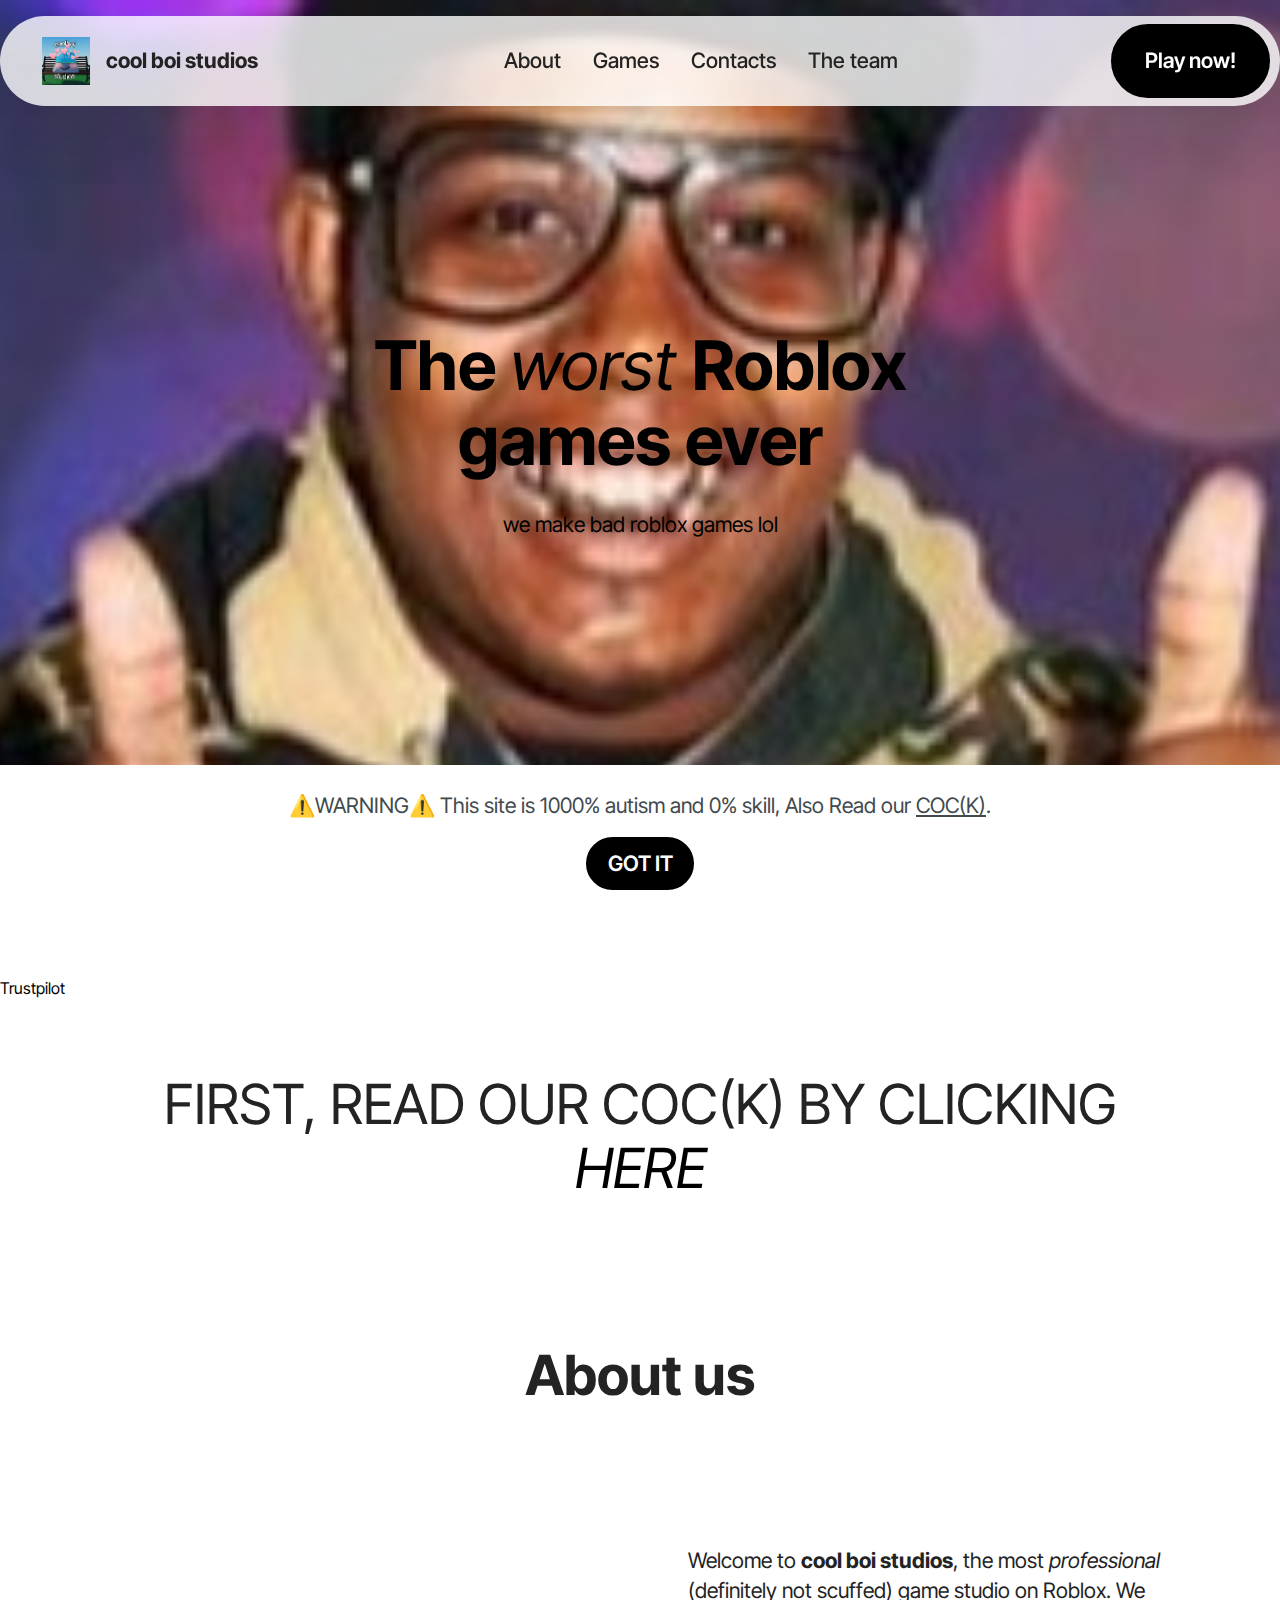
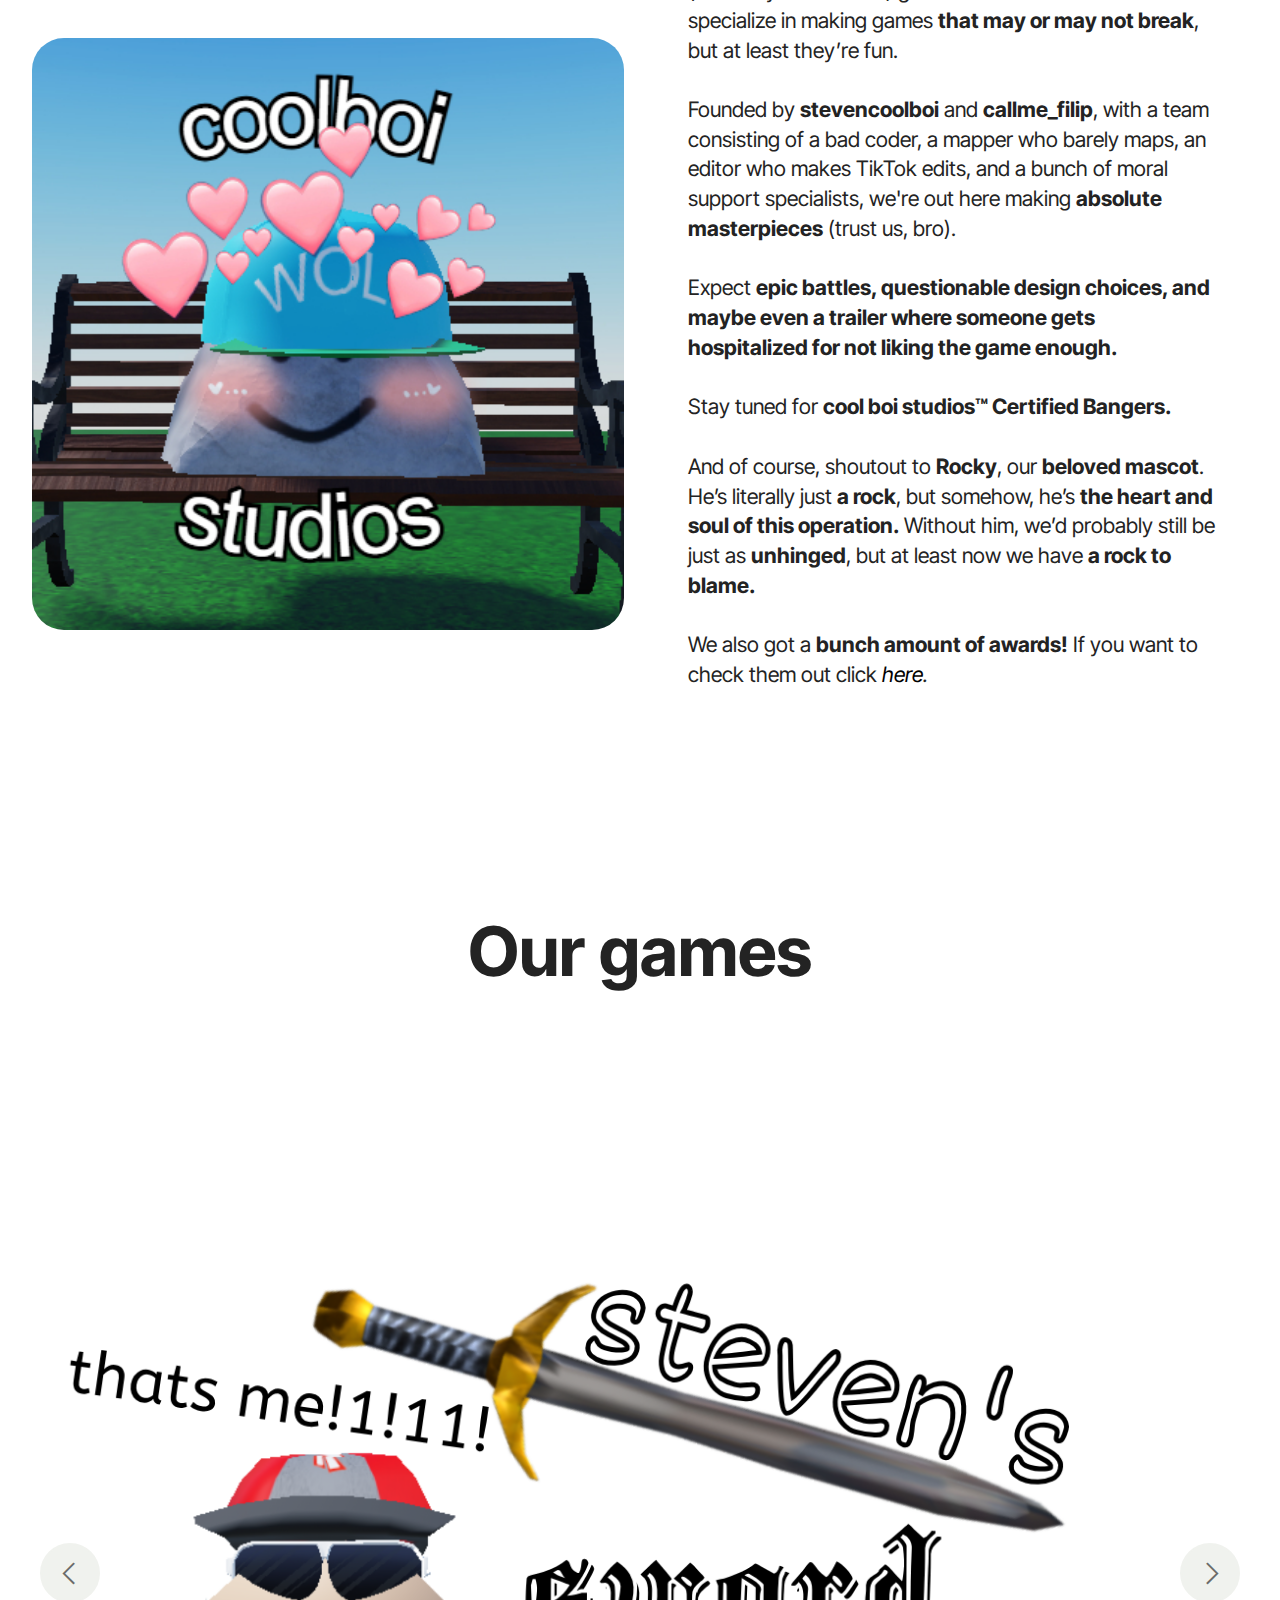
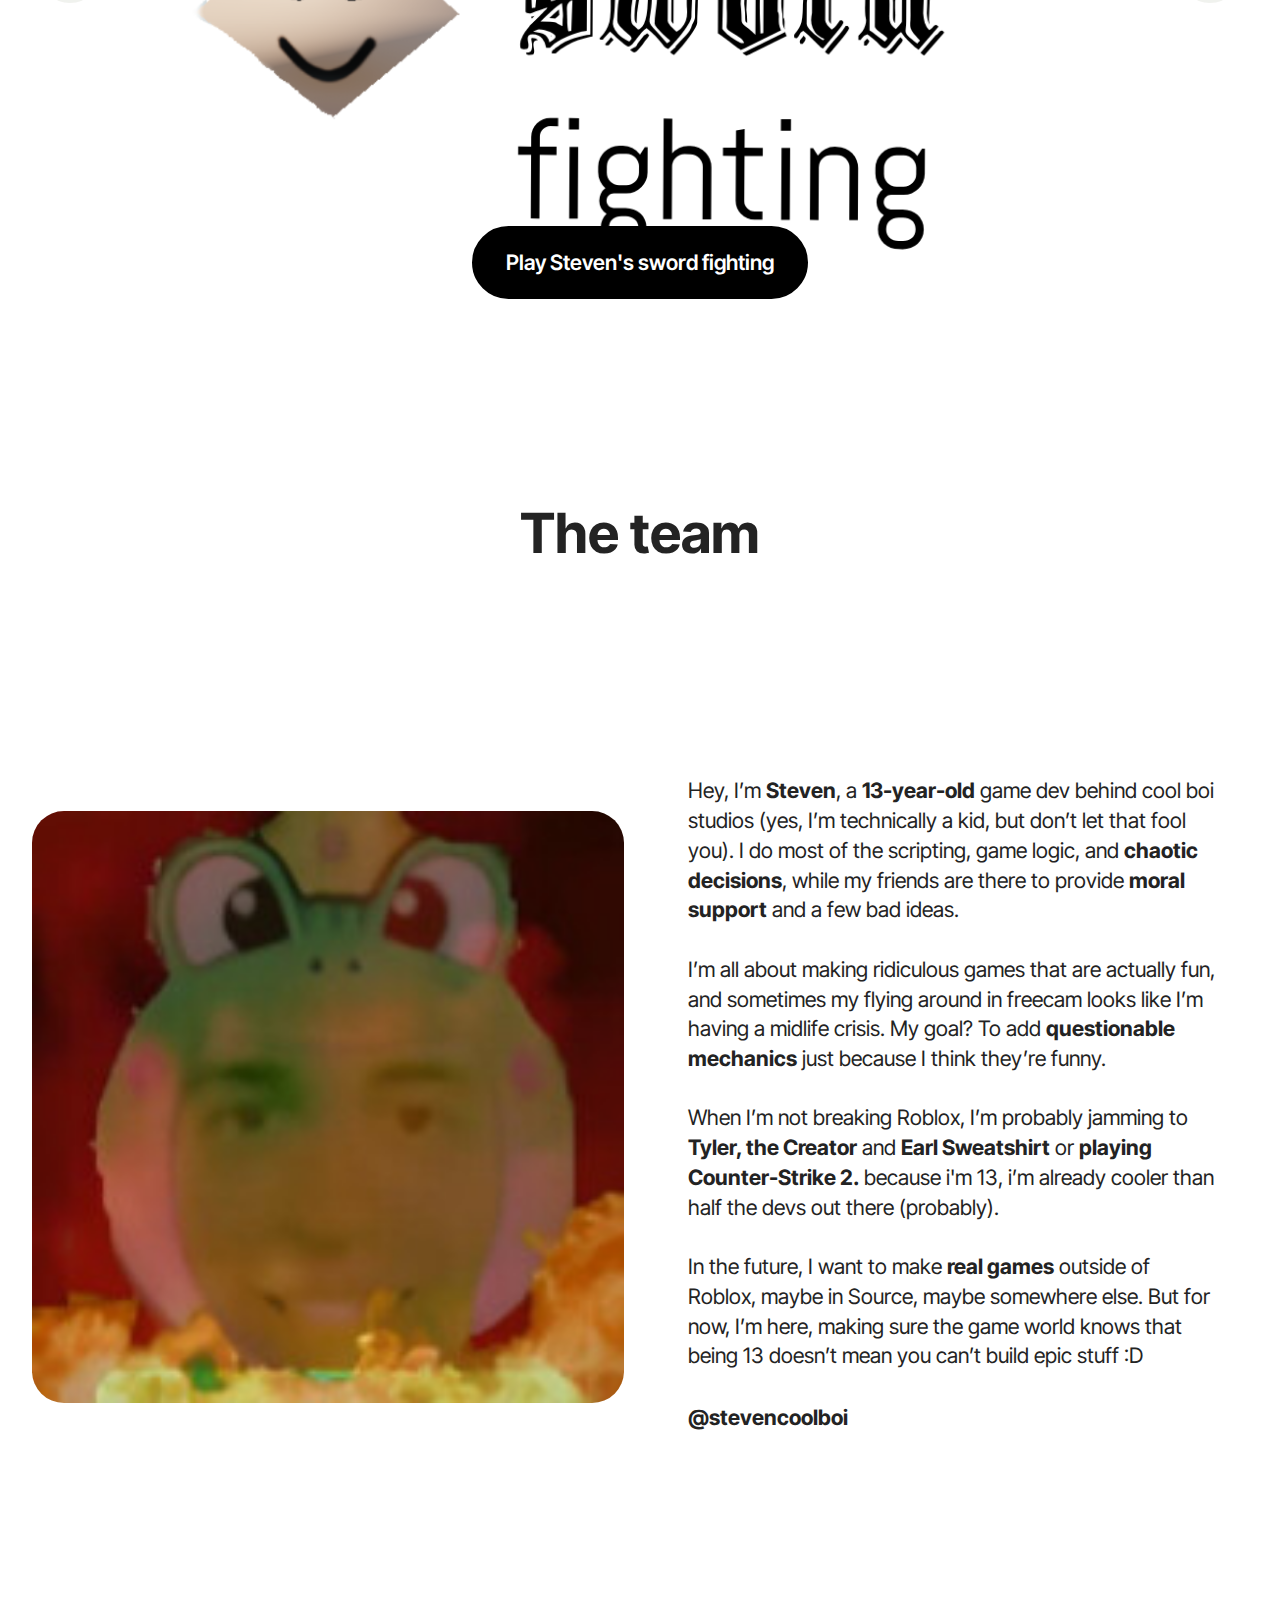
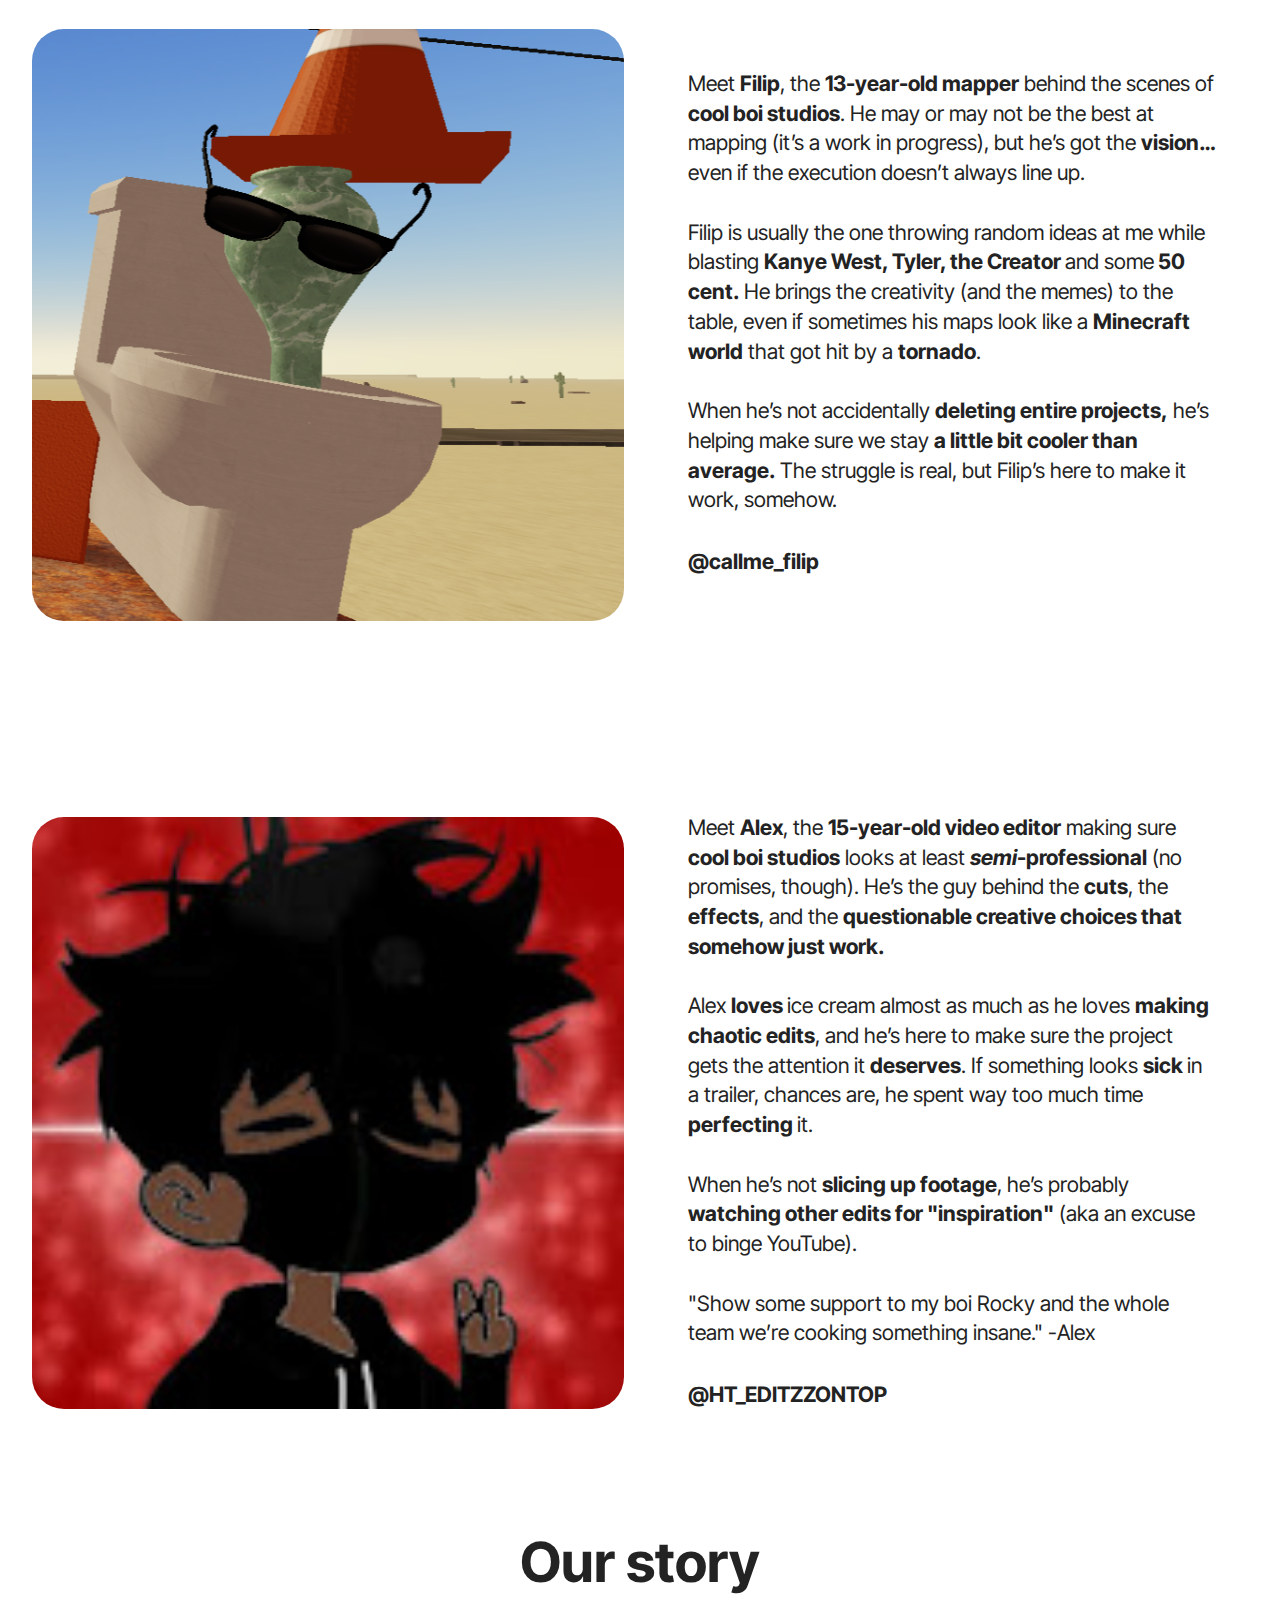
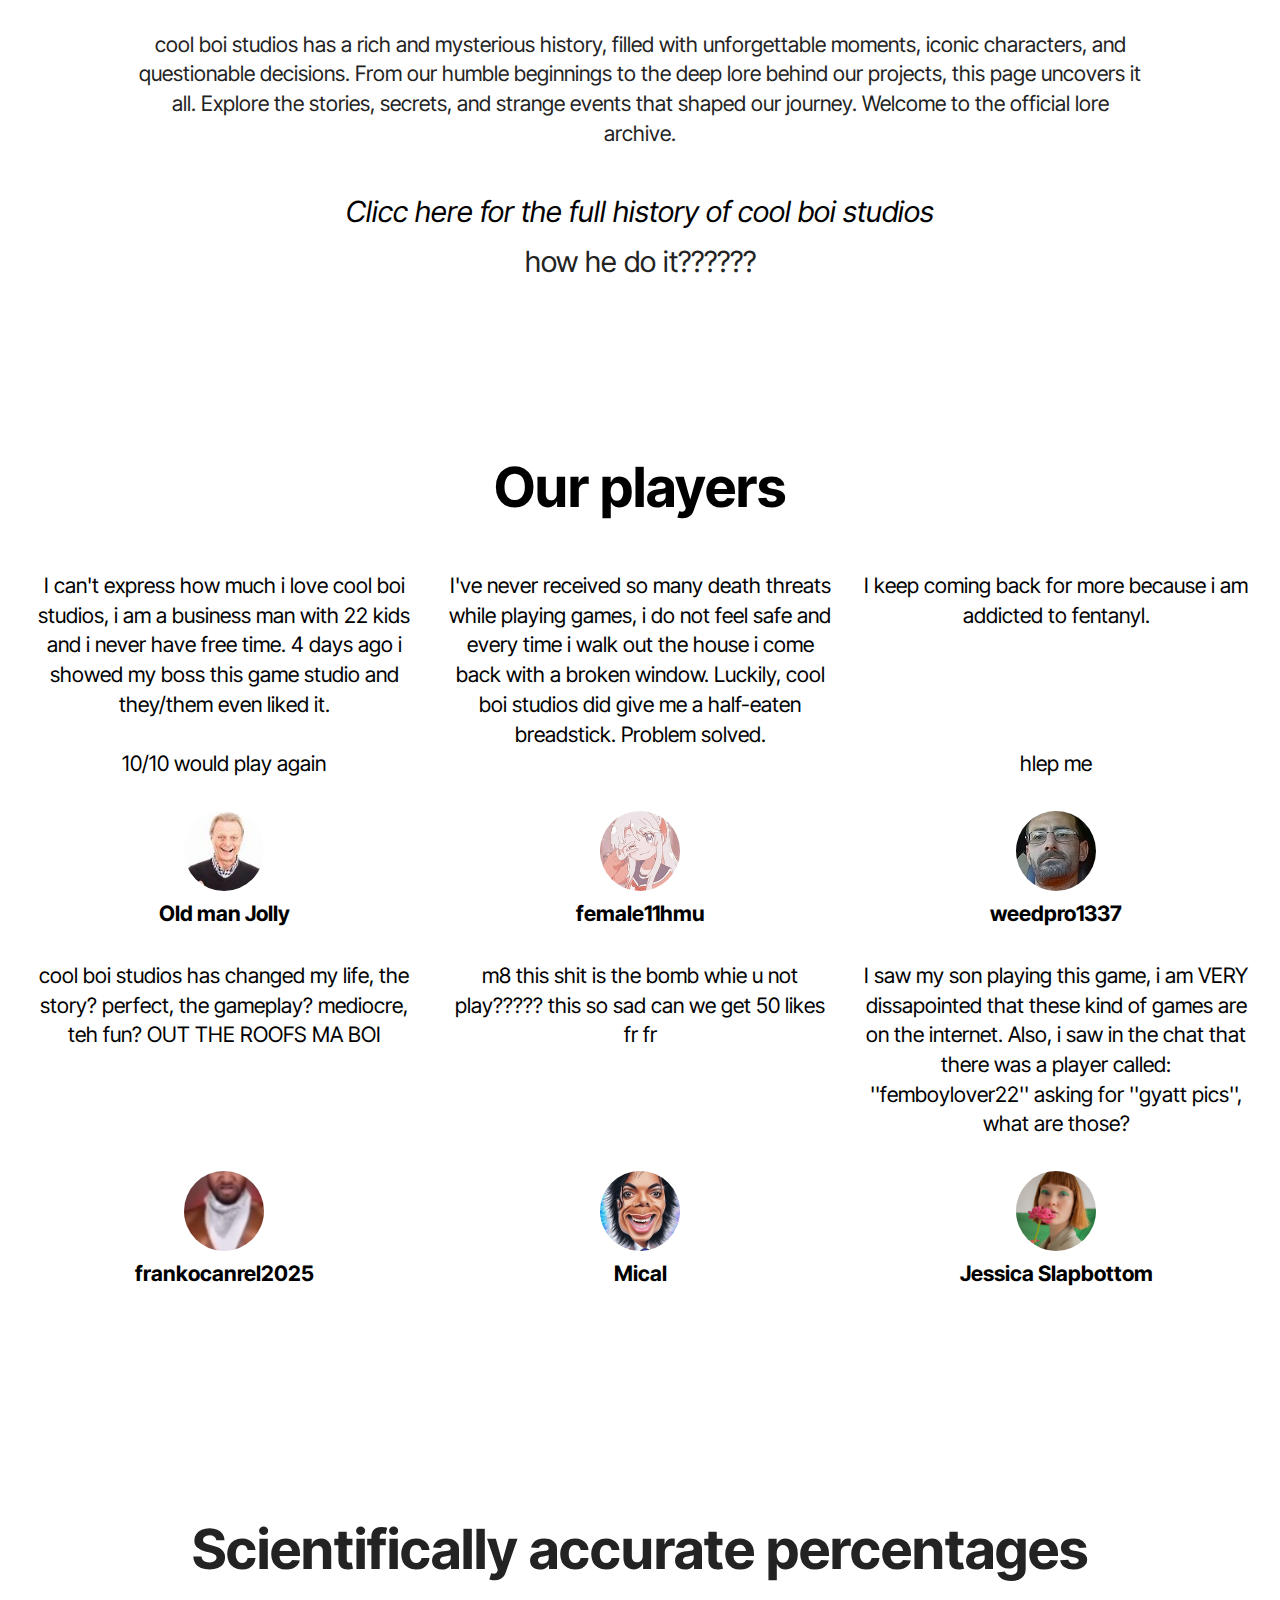
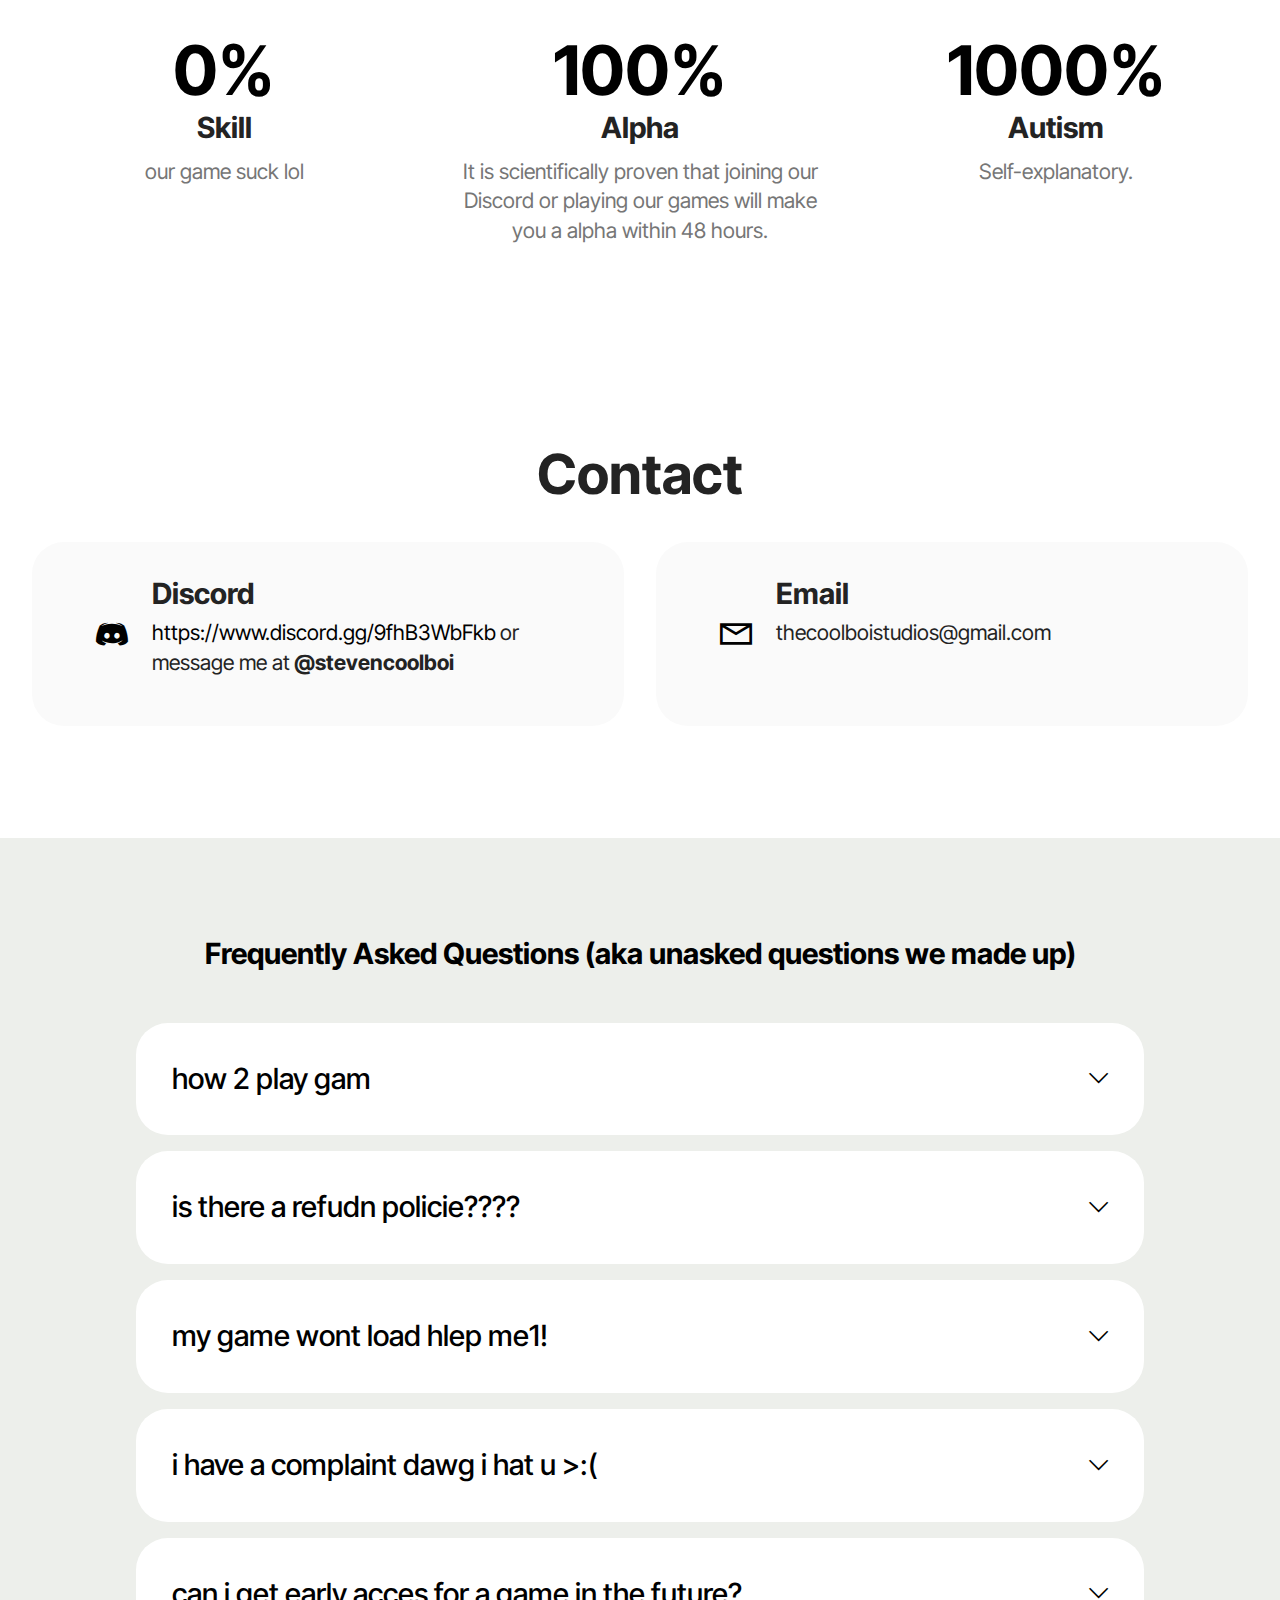
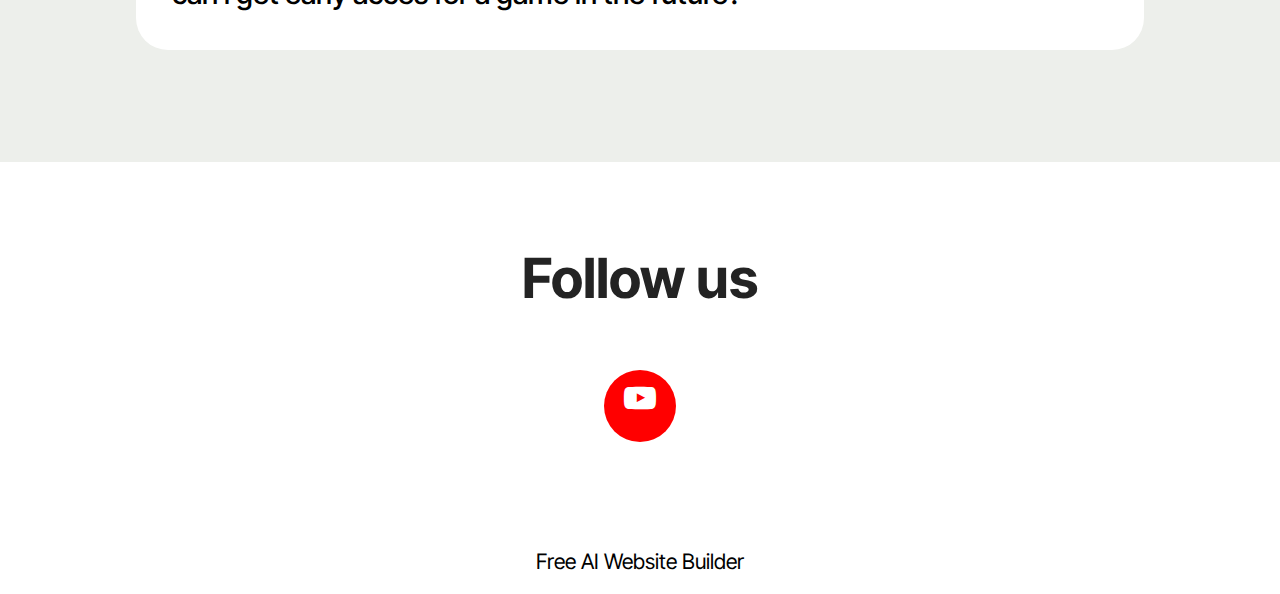
==== commit cf334807: "Update index.html" ====
--- a/index.html
+++ b/index.html
@@ -1,3 +1,7 @@
+<!-- TrustBox script -->
+<script type="text/javascript" src="//widget.trustpilot.com/bootstrap/v5/tp.widget.bootstrap.min.js" async></script>
+<!-- End TrustBox script -->
+
 <!DOCTYPE html>
 <html  >
 <head>
@@ -90,6 +94,13 @@
 </section>
 
 <section data-bs-version="5.1" class="testimonials1 cid-uCMU3nMww4" id="testimonials1-9">
+
+
+	<!-- TrustBox widget - Review Collector -->
+<div class="trustpilot-widget" data-locale="en-US" data-template-id="56278e9abfbbba0bdcd568bc" data-businessunit-id="67daa44207f885f02f1e6caa" data-style-height="52px" data-style-width="100%">
+  <a href="https://www.trustpilot.com/review/coolboistudios.rocks" target="_blank" rel="noopener">Trustpilot</a>
+</div>
+<!-- End TrustBox widget -->
     
 
     
@@ -595,7 +606,7 @@
                     
                     
                     
-                    <a class="iconfont-wrapper bg-youtube m-2" href="https://www.youtube.com/@thecoolboistudios" target="_blank">
+                    <a class="iconfont-wrapper bg-youtube m-2" href="https://www.youtube.com/@coolboistudios" target="_blank">
                         <span class="socicon-youtube socicon"></span>
                     </a>
                     
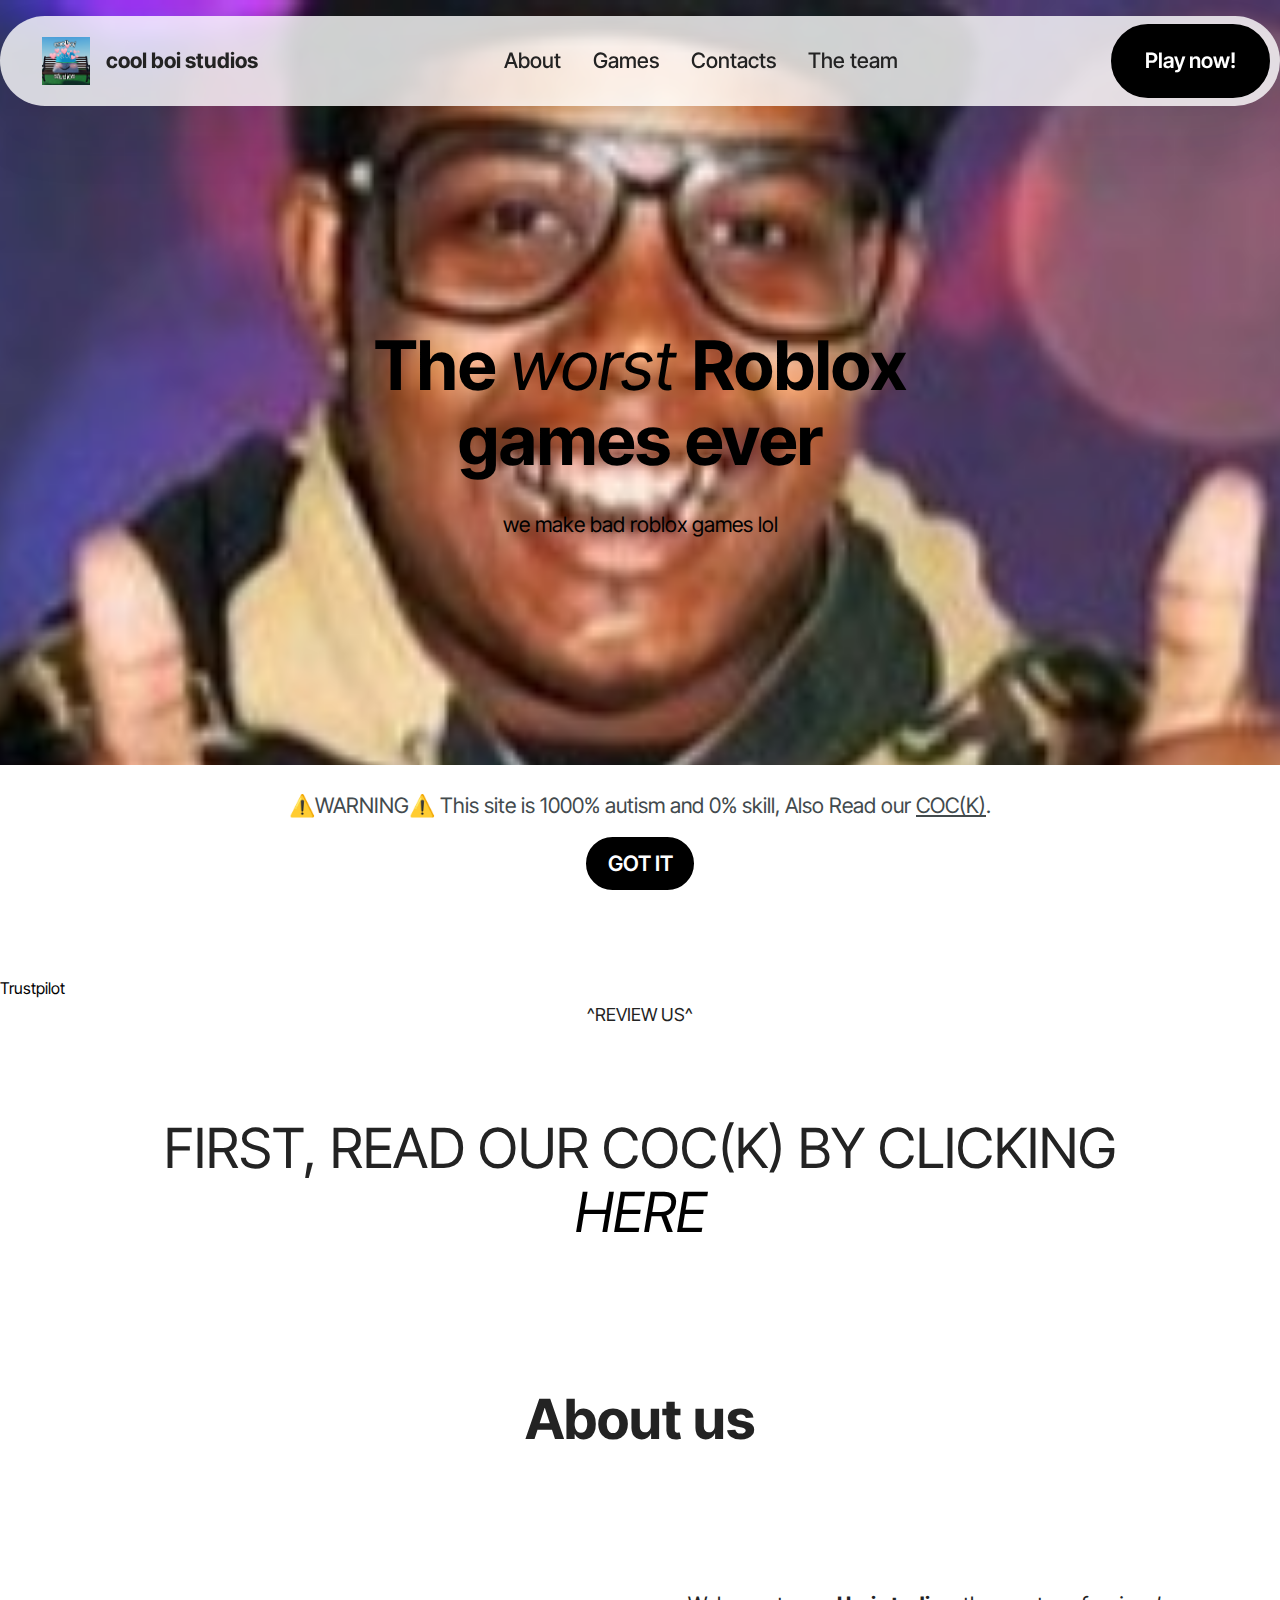
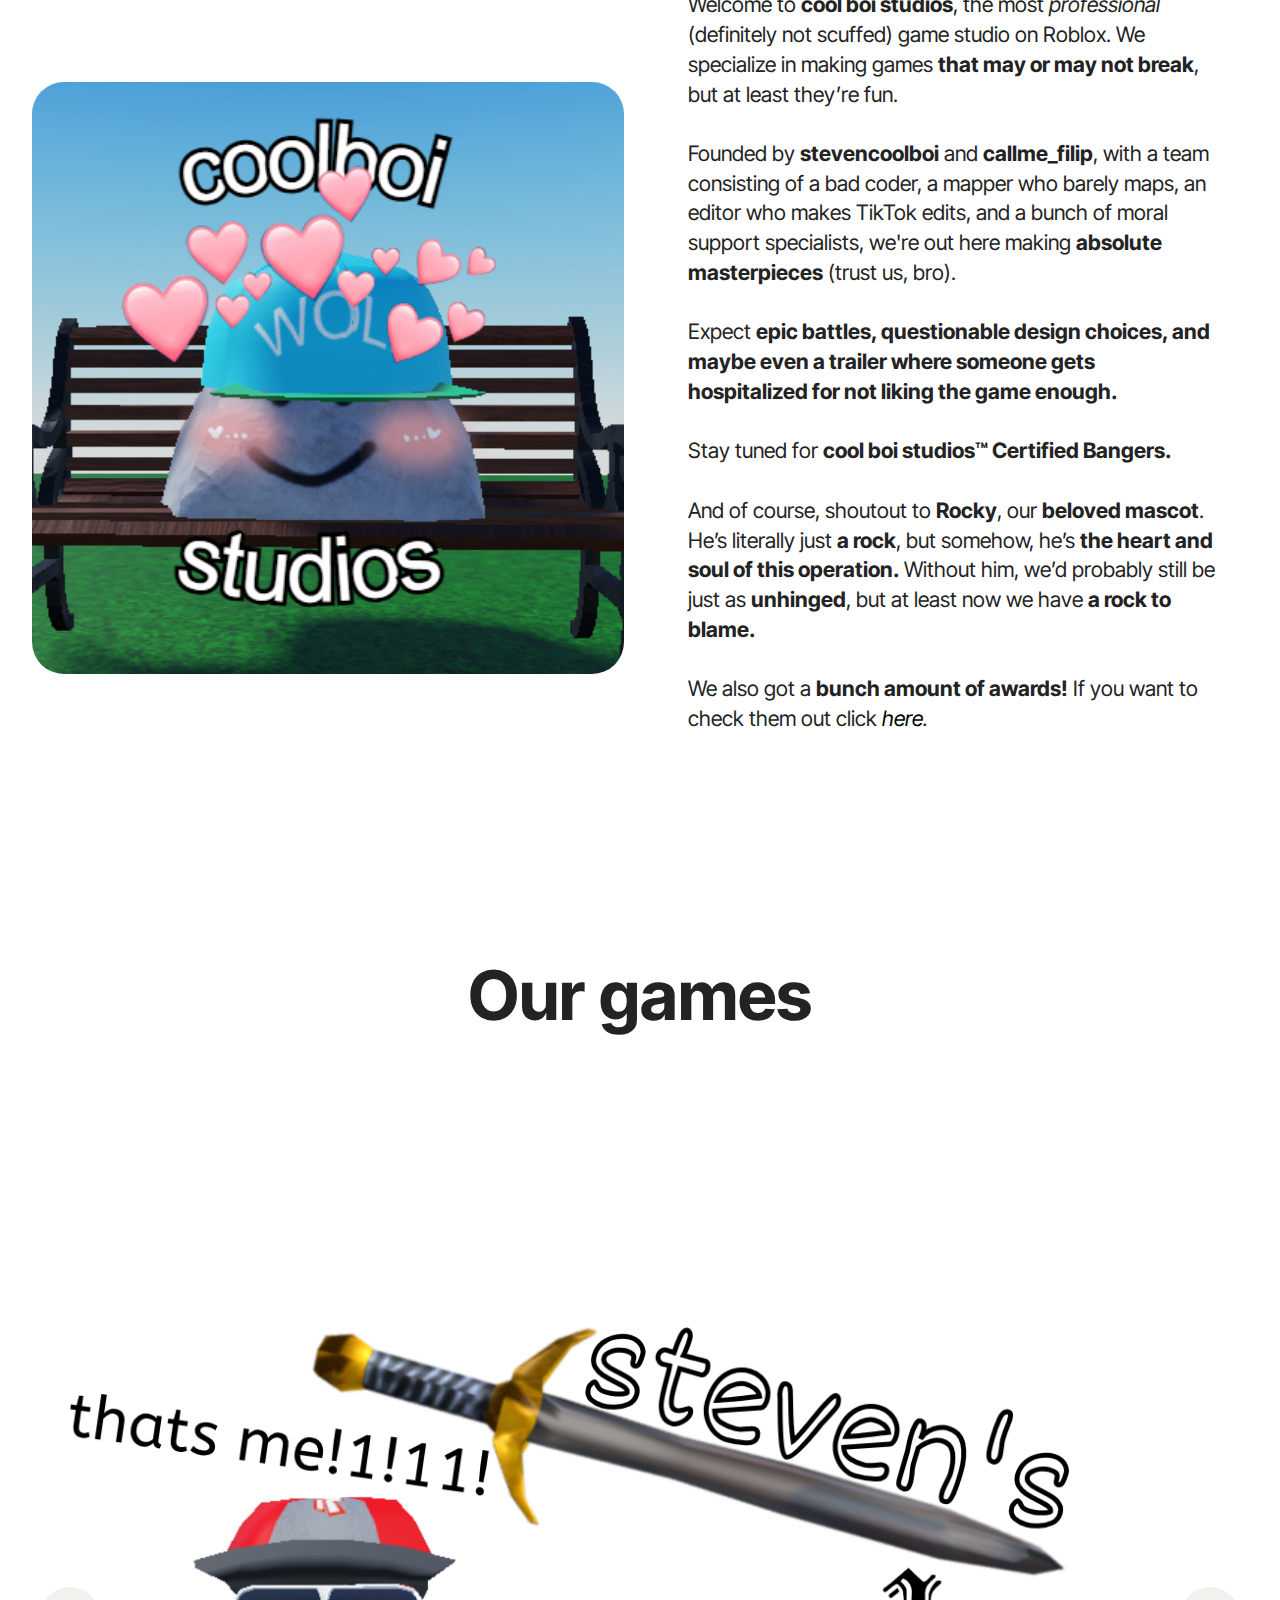
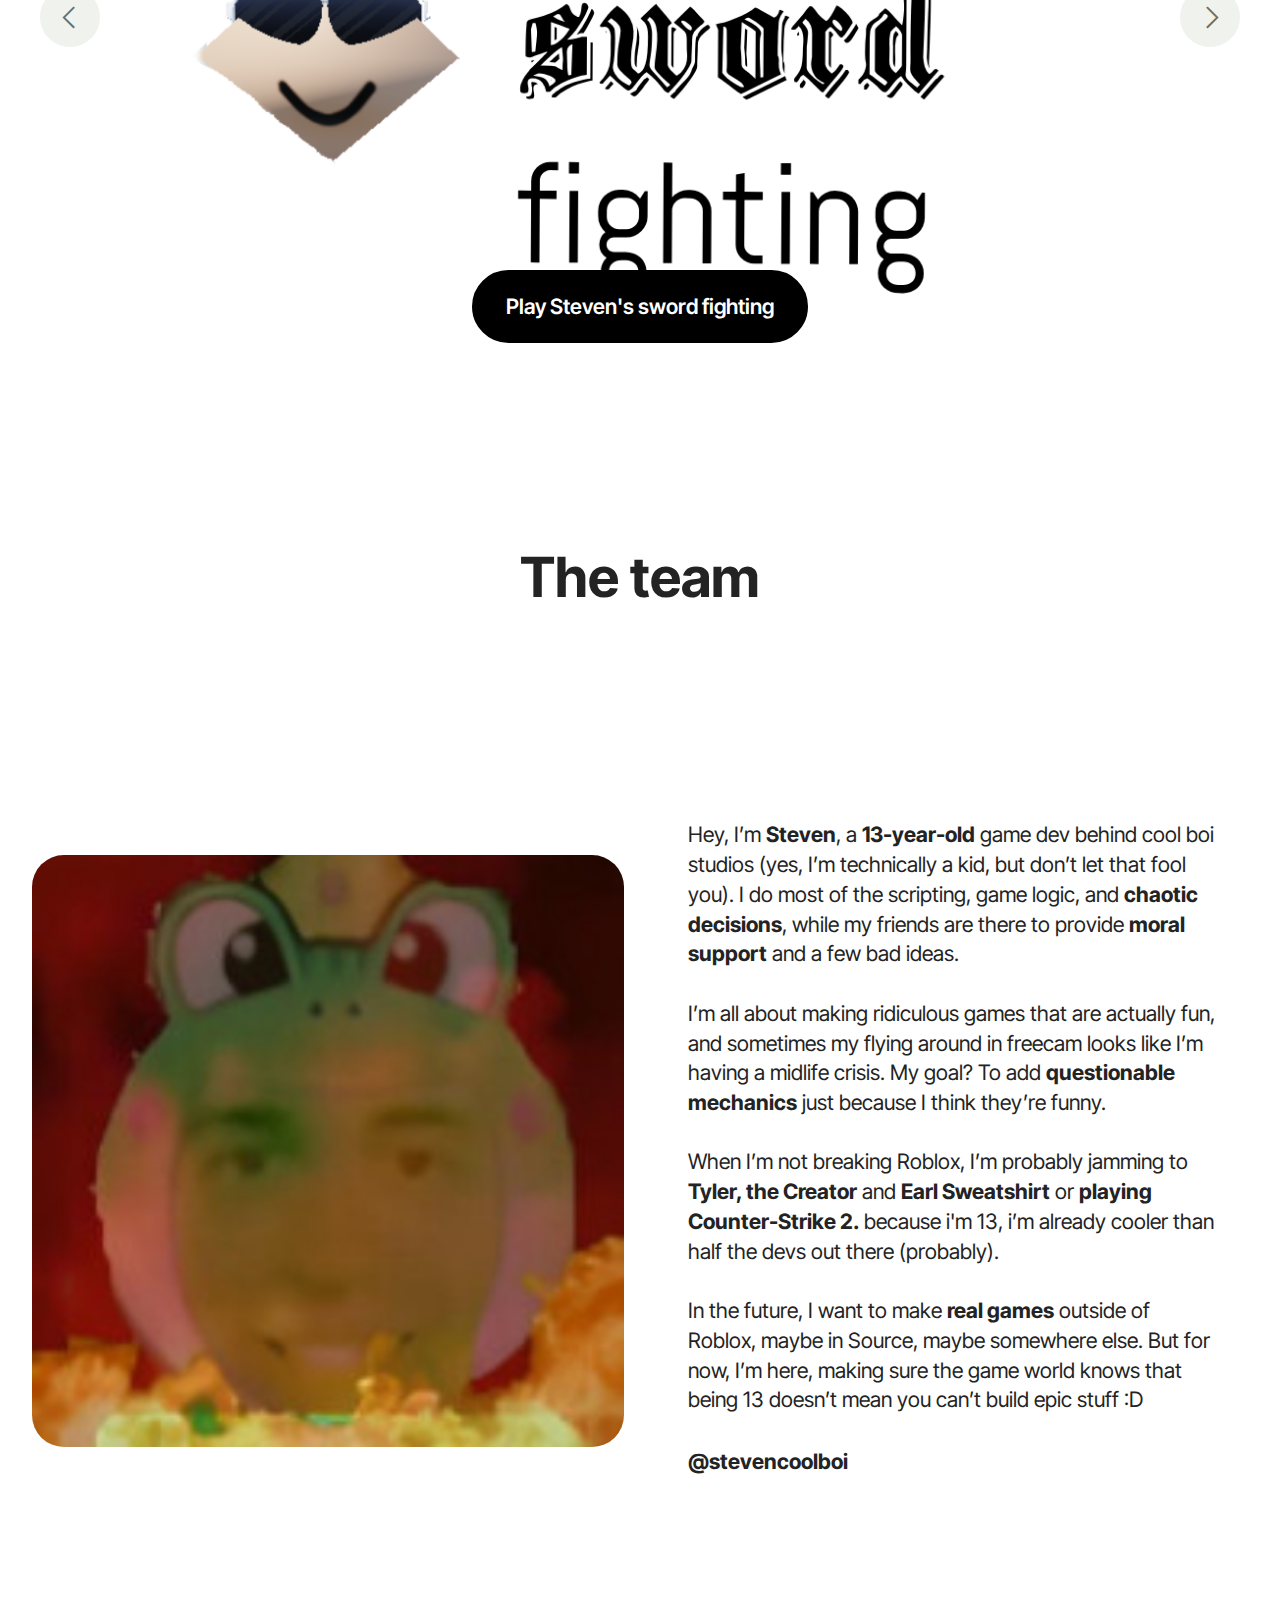
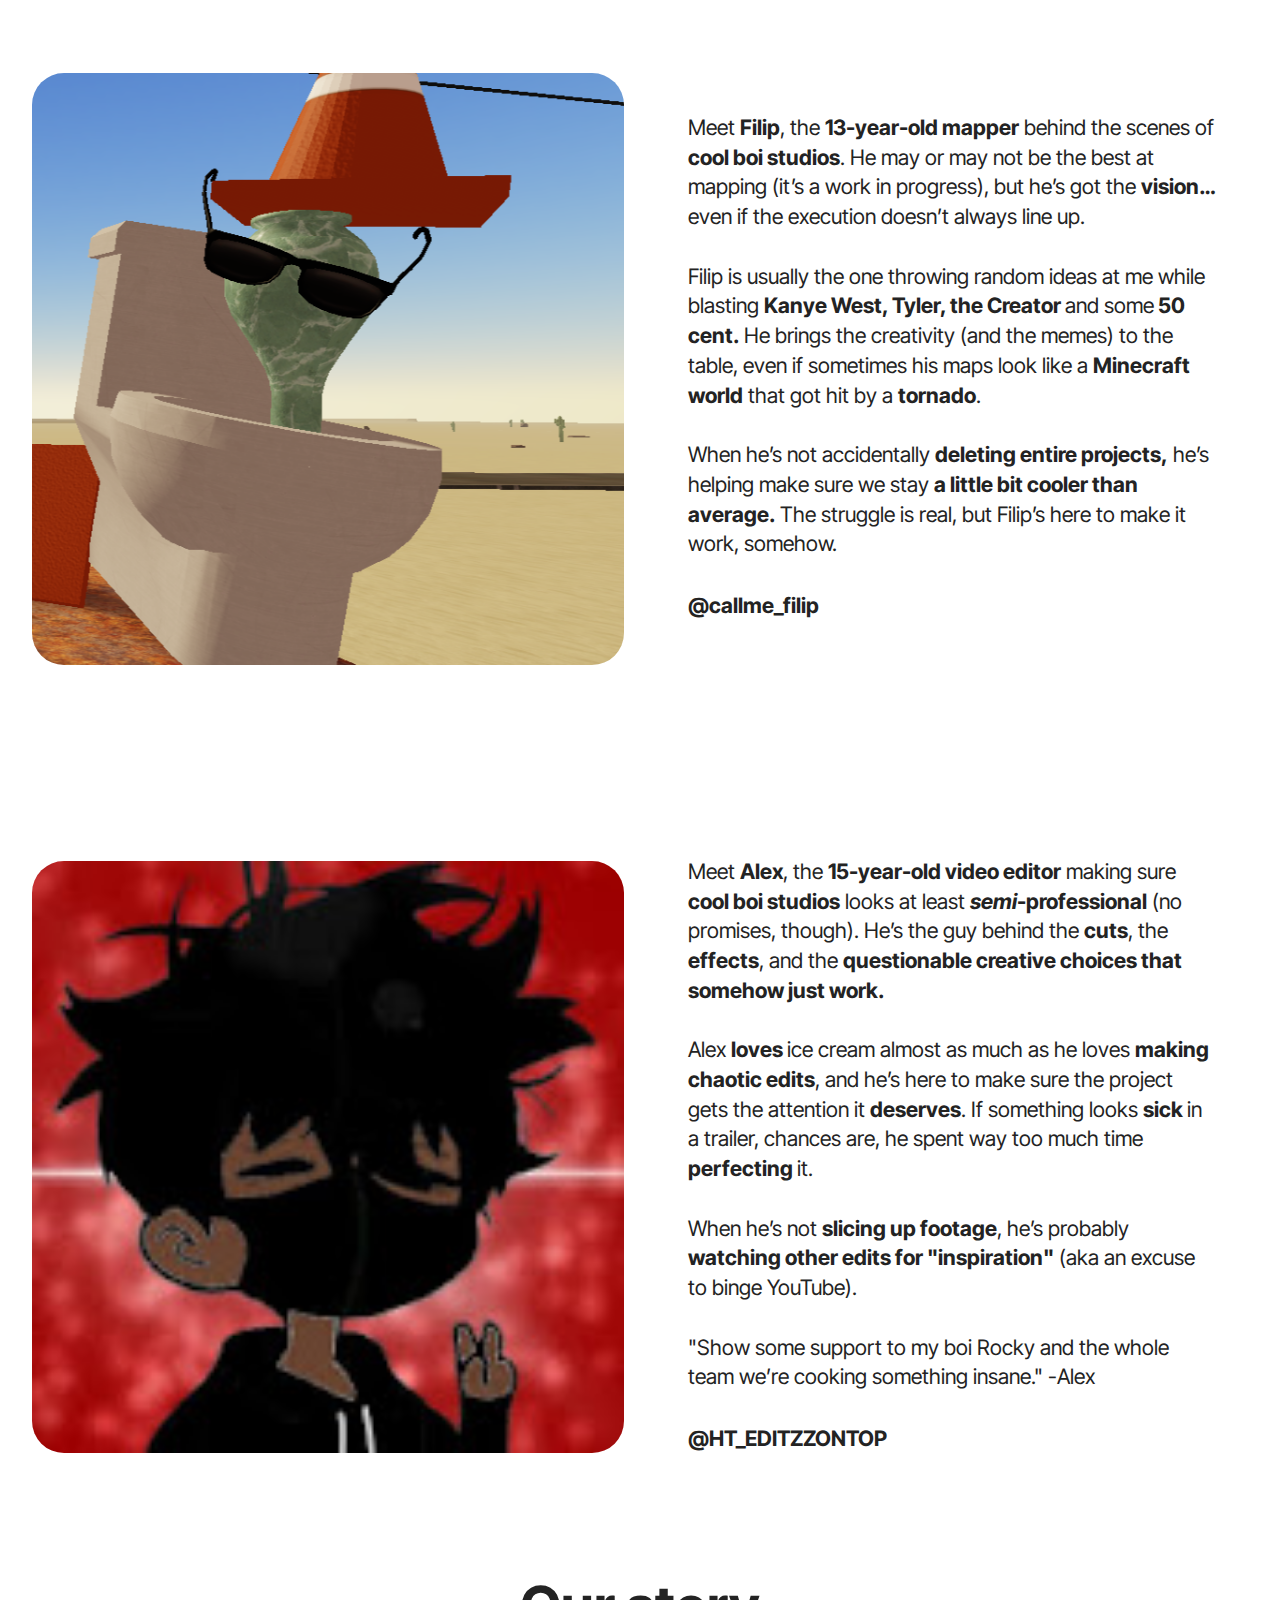
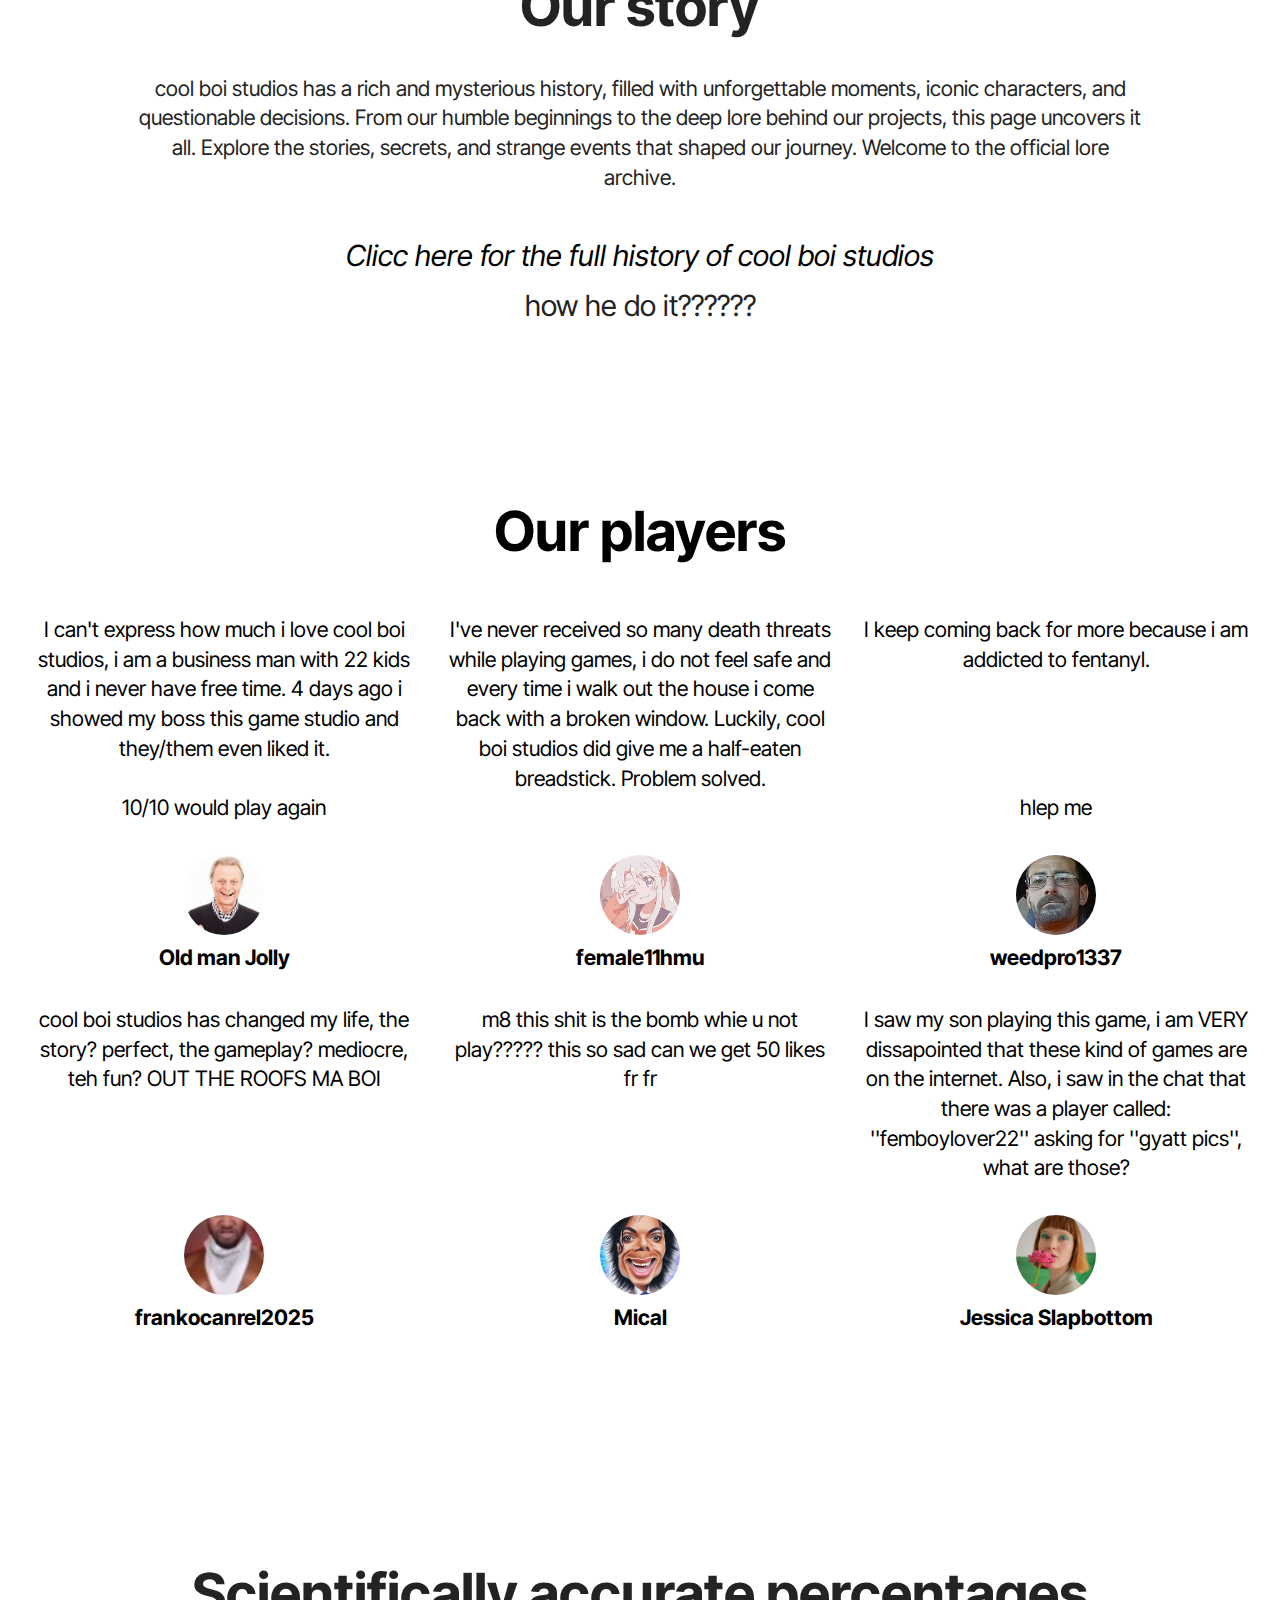
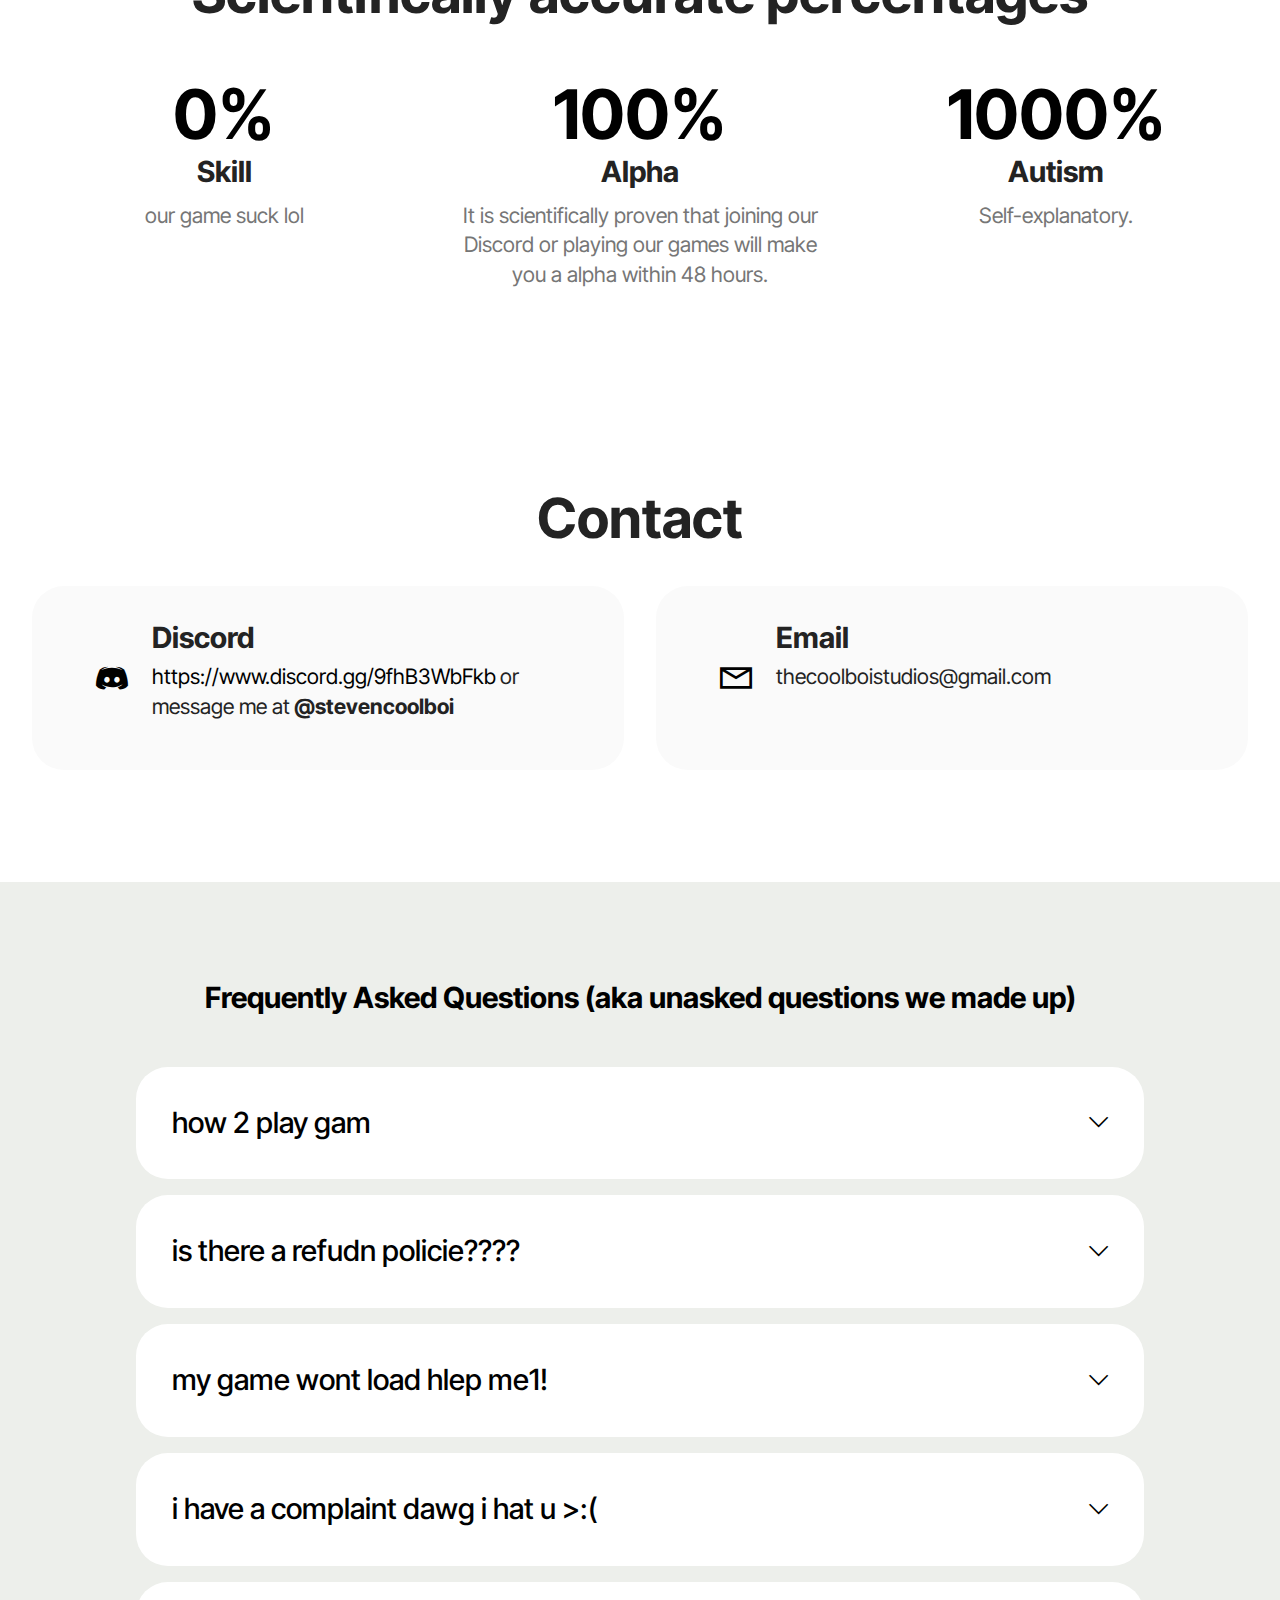
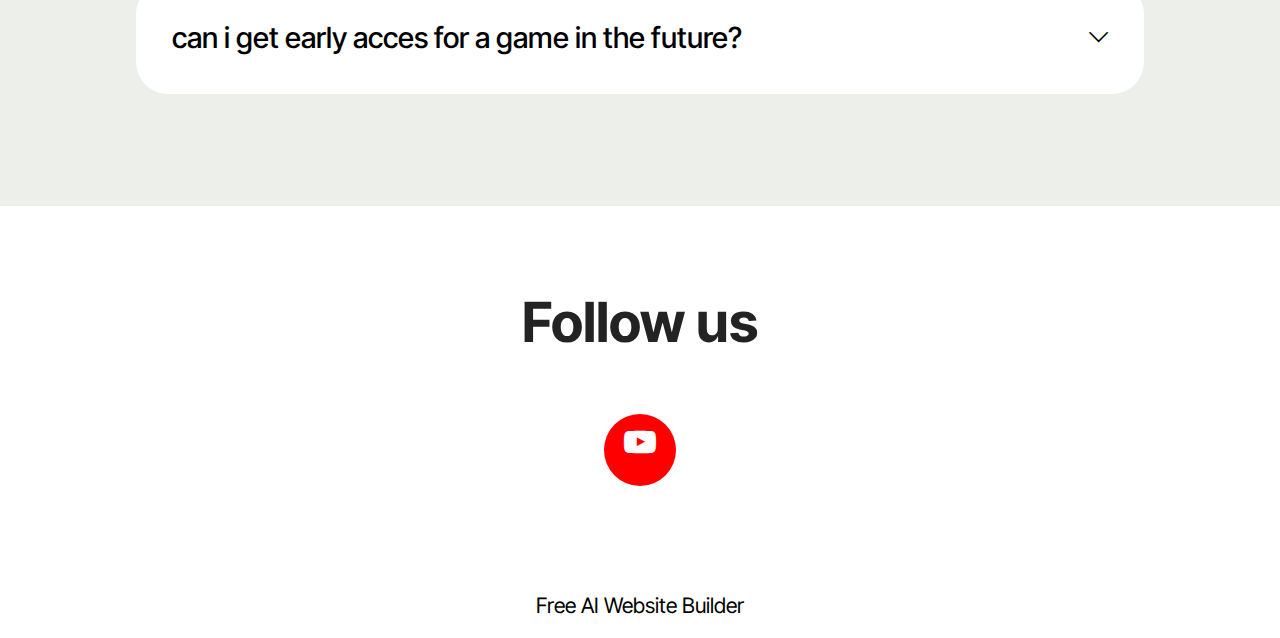
==== commit f2231e12: "Update index.html" ====
--- a/index.html
+++ b/index.html
@@ -96,14 +96,15 @@
 <section data-bs-version="5.1" class="testimonials1 cid-uCMU3nMww4" id="testimonials1-9">
 
 
-	<!-- TrustBox widget - Review Collector -->
-<div class="trustpilot-widget" data-locale="en-US" data-template-id="56278e9abfbbba0bdcd568bc" data-businessunit-id="67daa44207f885f02f1e6caa" data-style-height="52px" data-style-width="100%">
+<!-- TrustBox widget - Review Collector -->
+<div class="trustpilot-widget" data-locale="en-US" data-template-id="56278e9abfbbba0bdcd568bc" data-businessunit-id="67daa44207f885f02f1e6caa" data-style-height="300px" data-style-width="100%">
   <a href="https://www.trustpilot.com/review/coolboistudios.rocks" target="_blank" rel="noopener">Trustpilot</a>
 </div>
 <!-- End TrustBox widget -->
-    
-
-    
+
+<!-- Text below the widget -->
+<p style="text-align: center; font-size: 18px; margin-top: 10px;">^REVIEW US^</p>
+
     
     <div class="container">
         <h3 class="mbr-section-title mbr-fonts-style align-center mb-4 display-2">
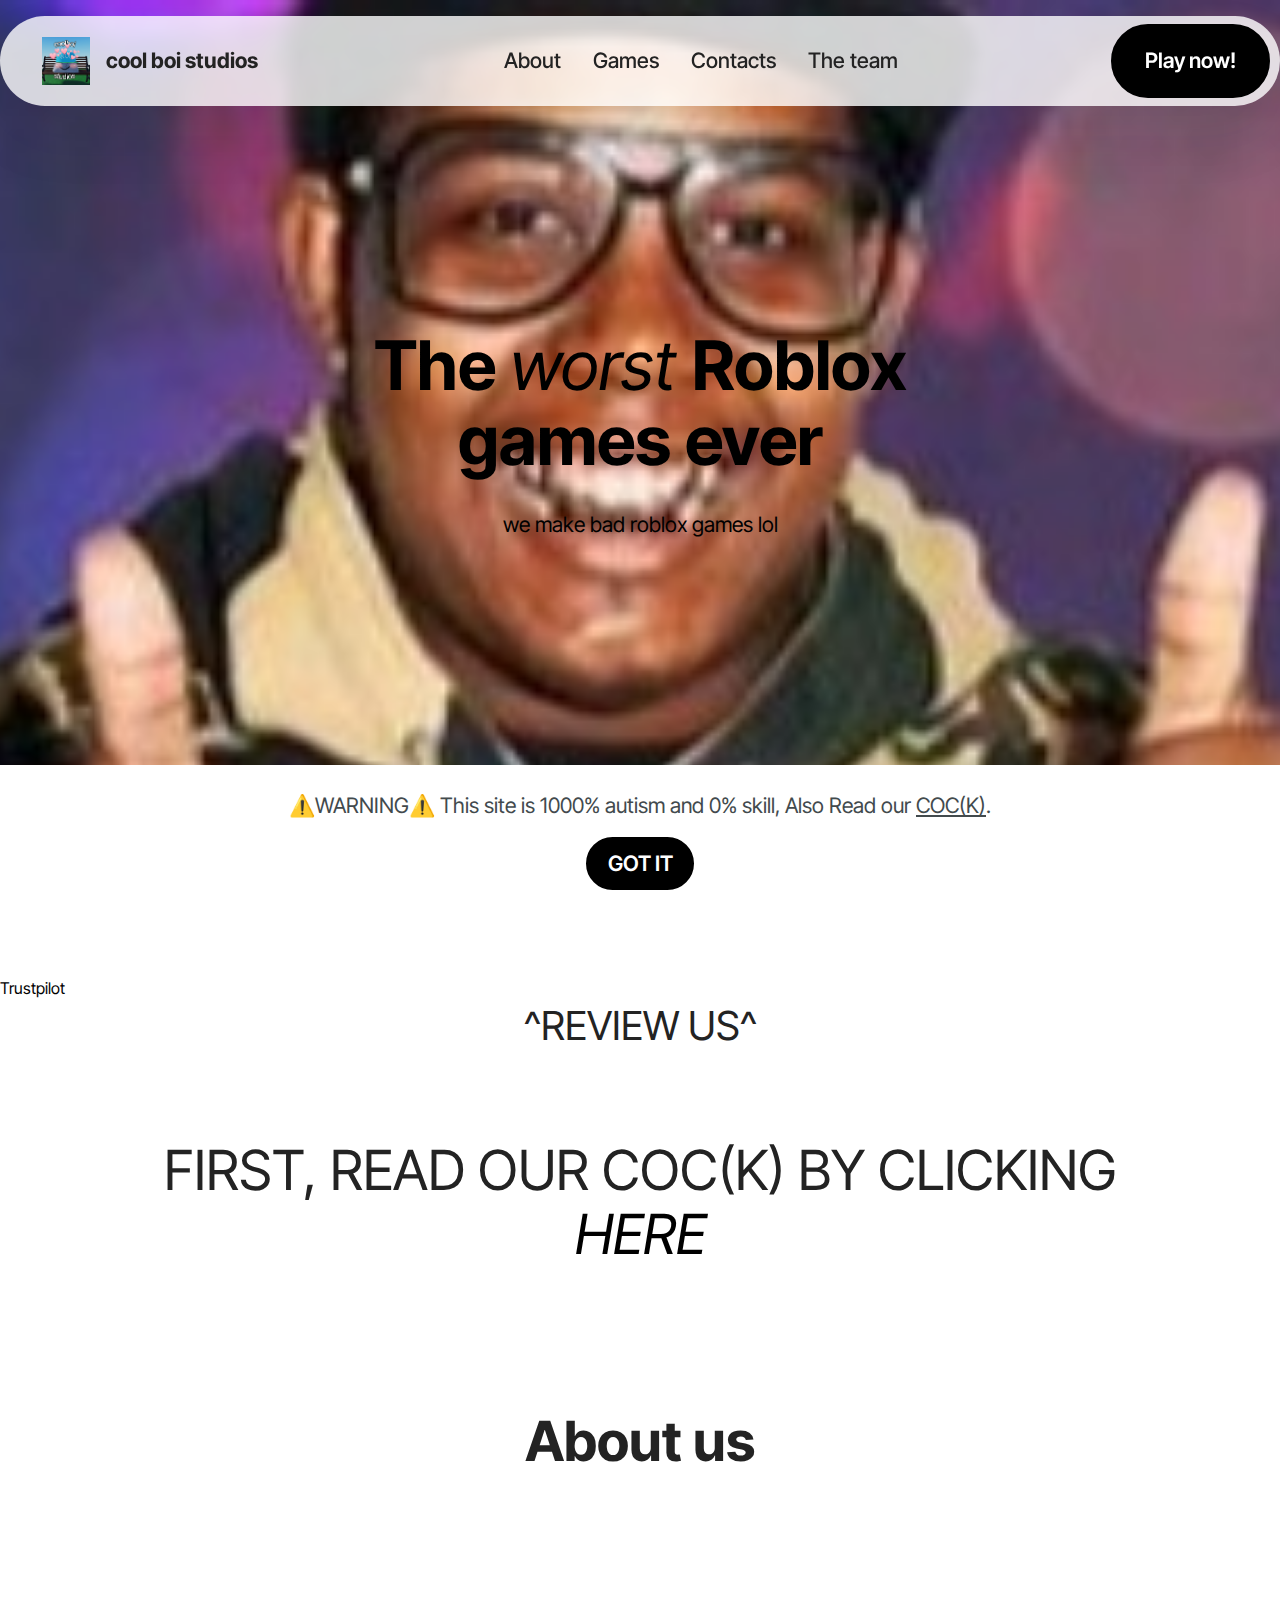
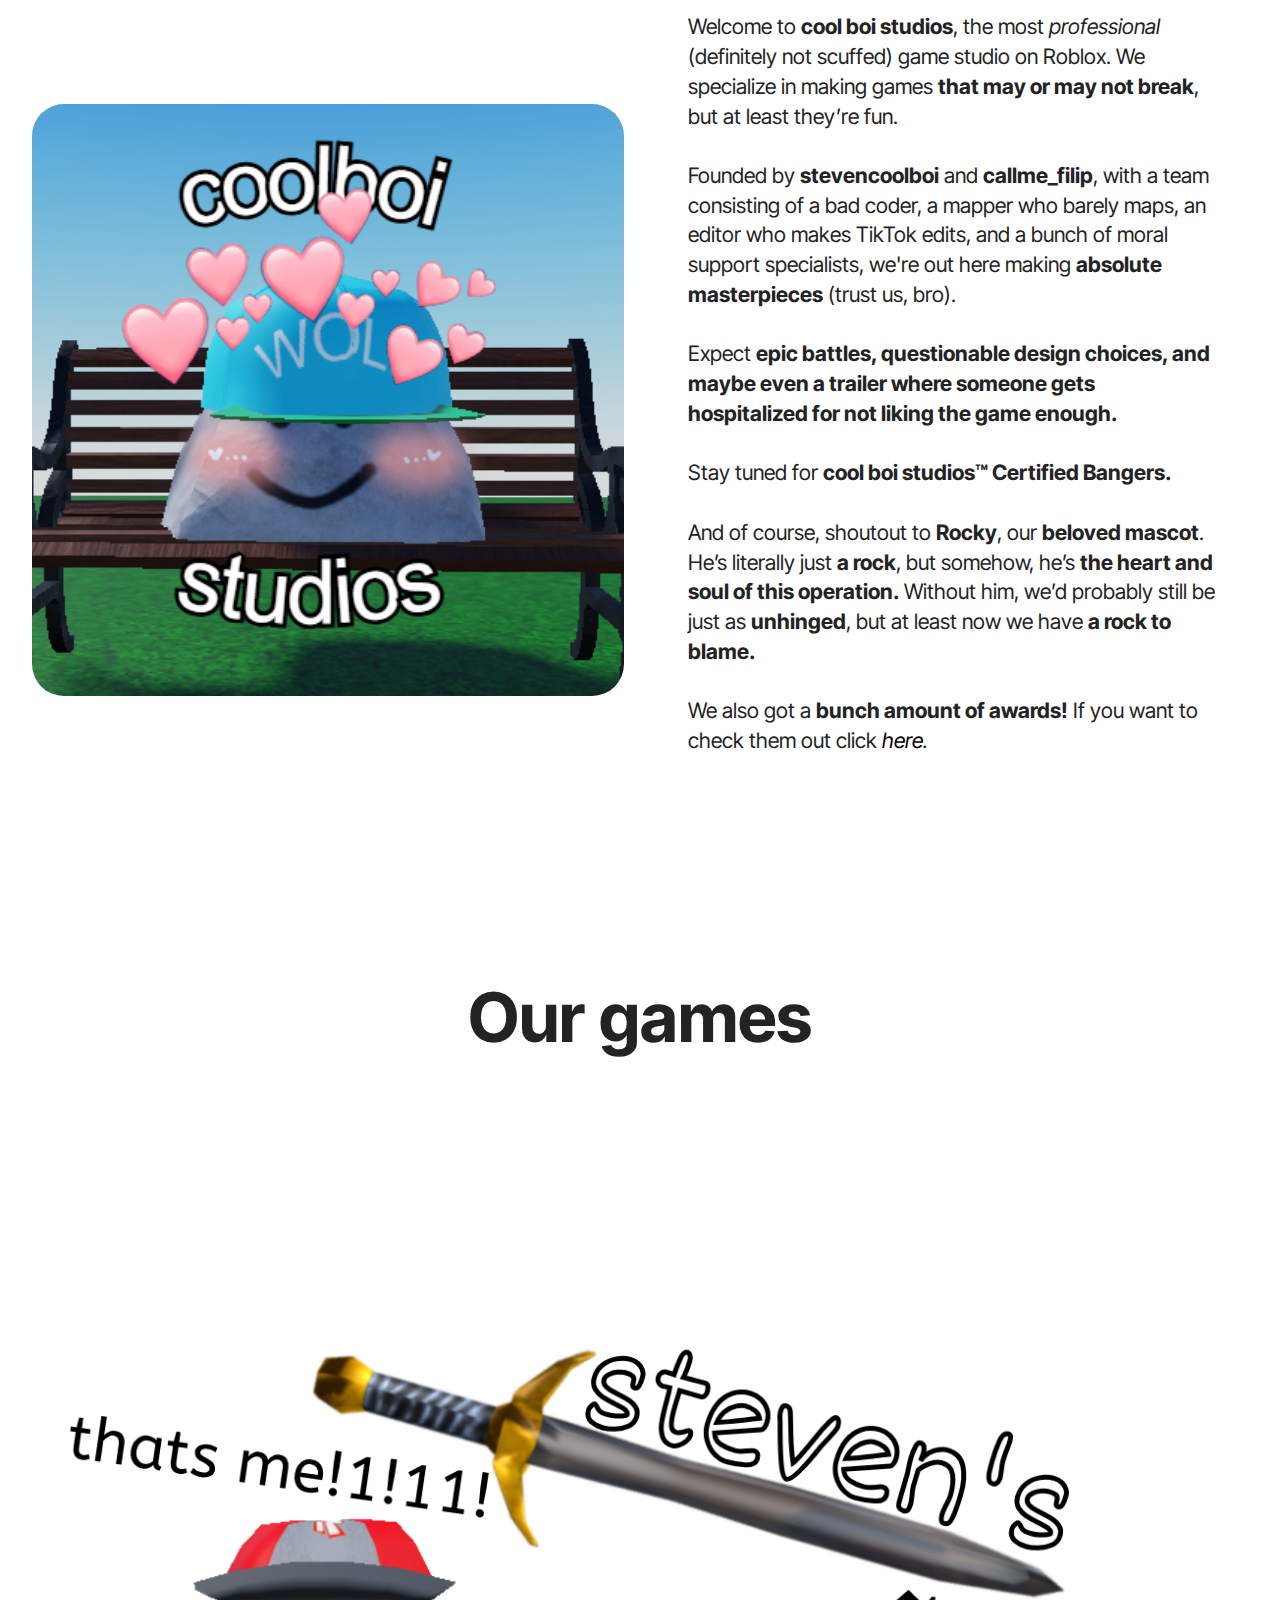
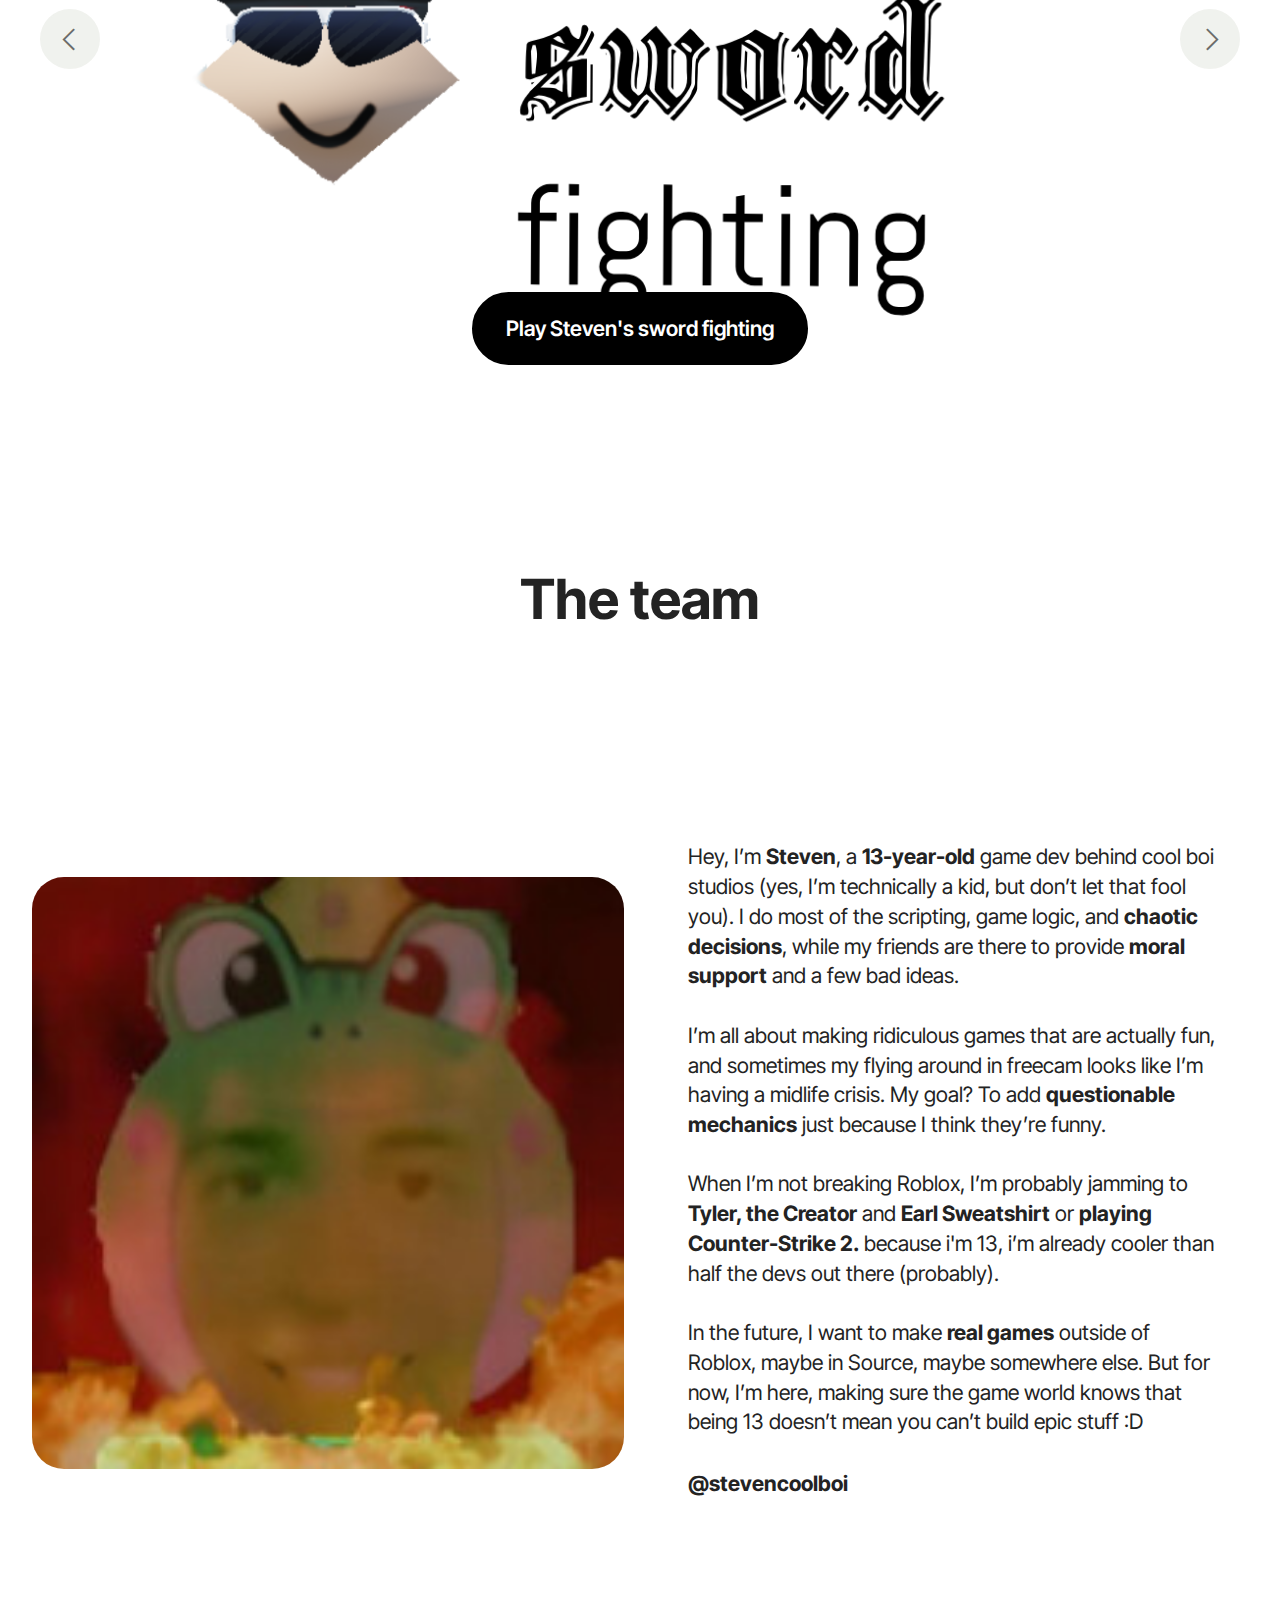
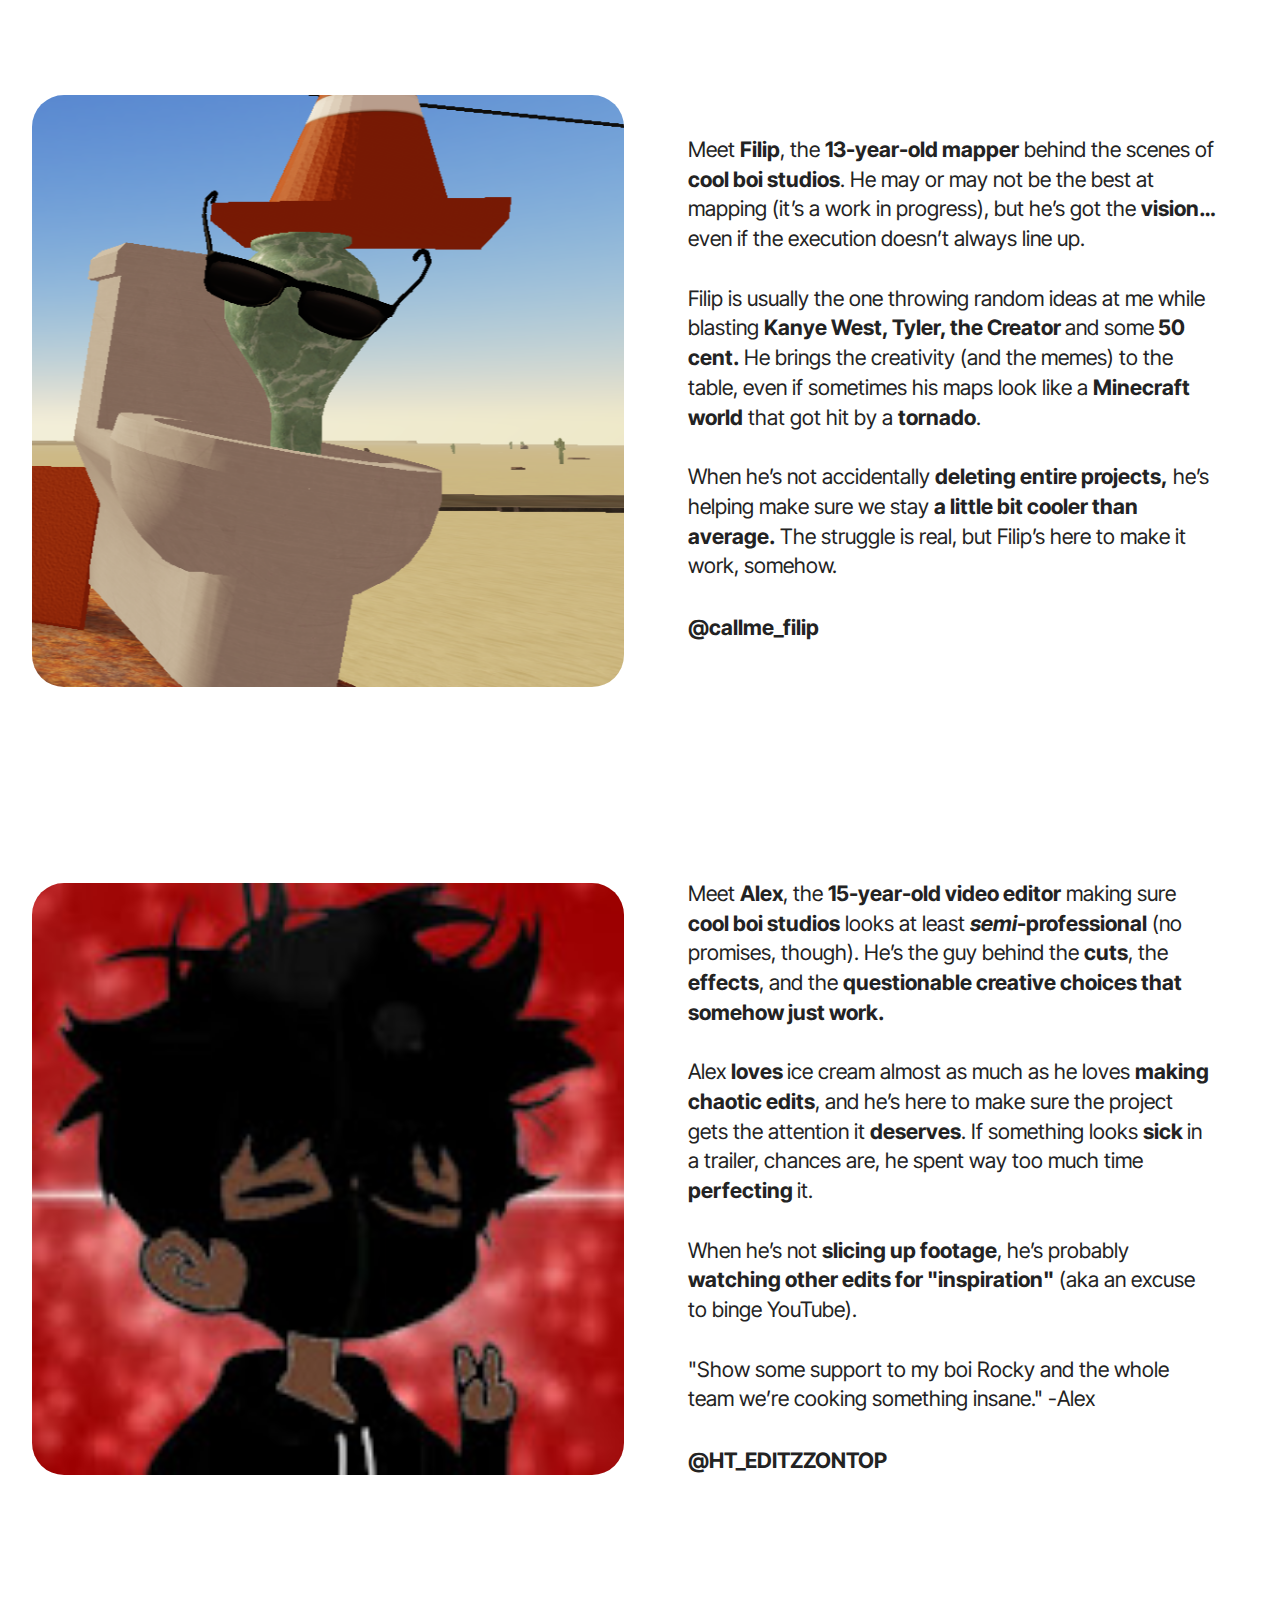
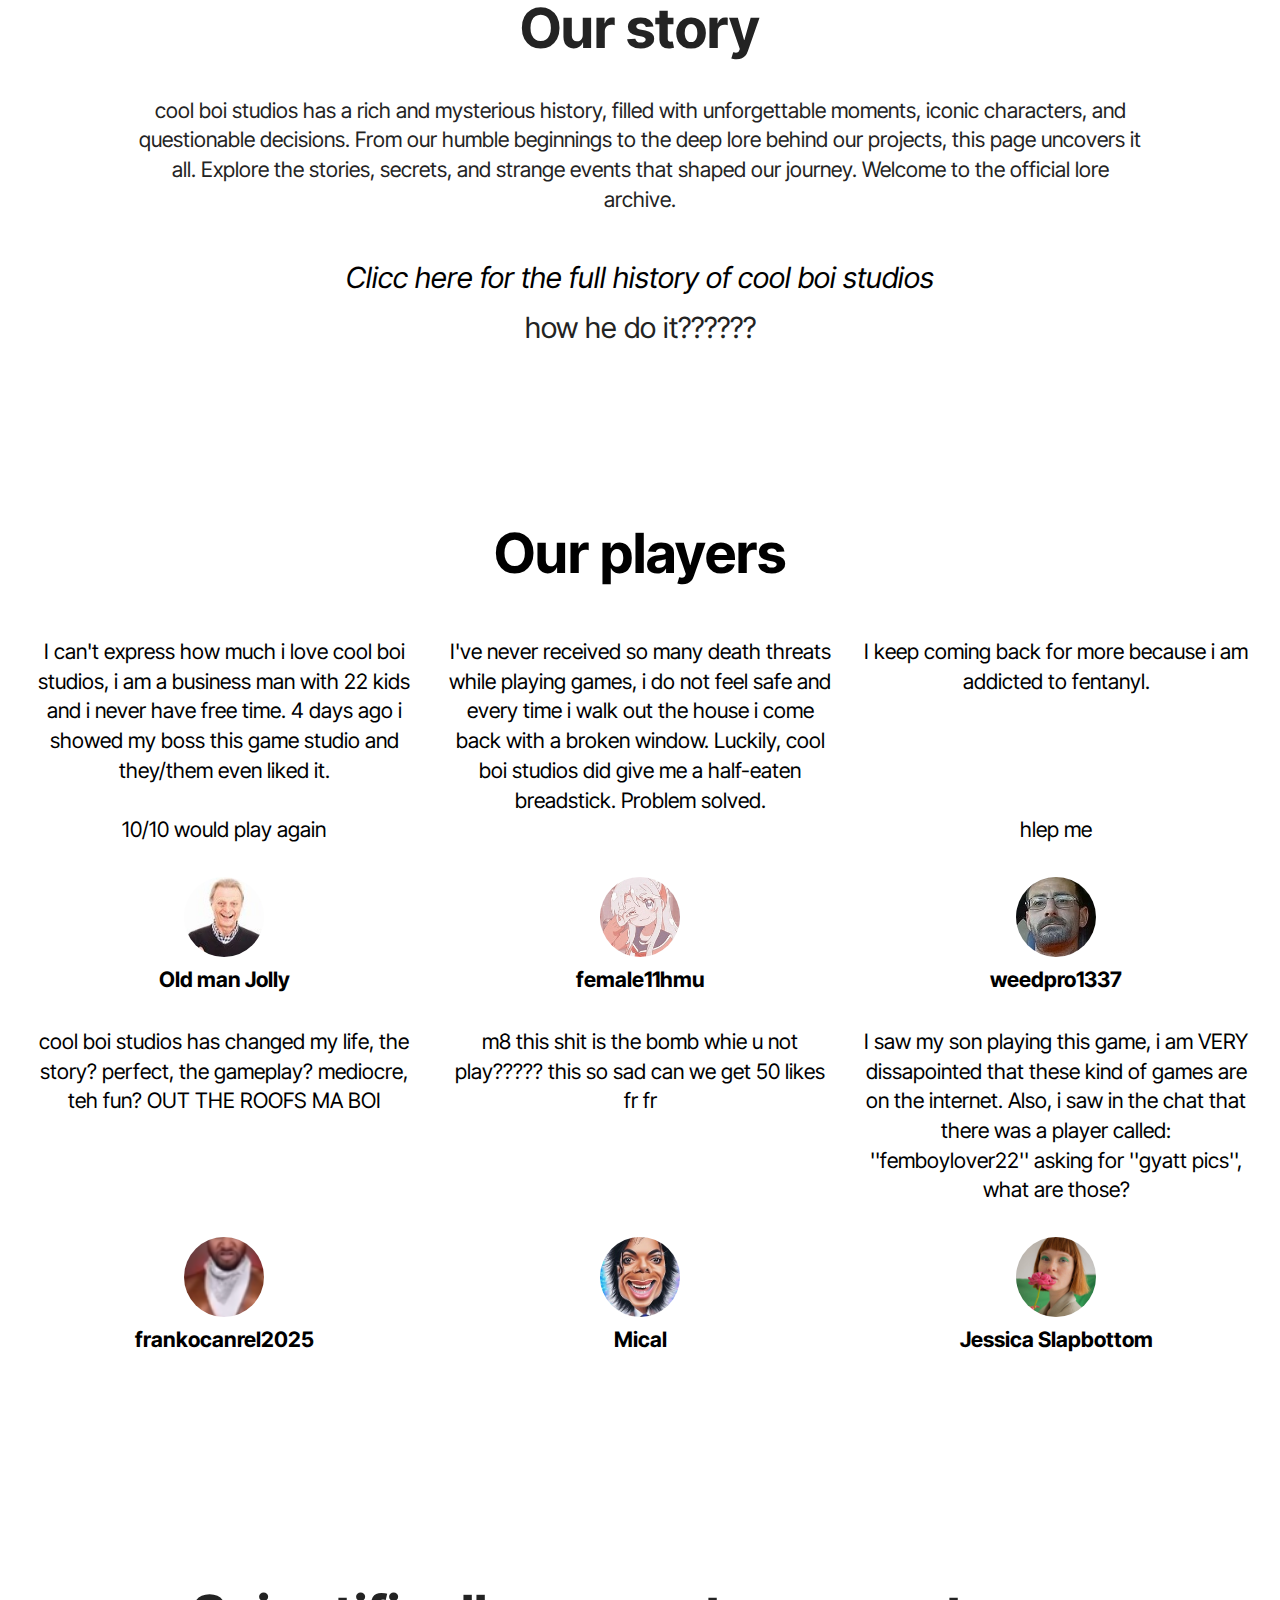
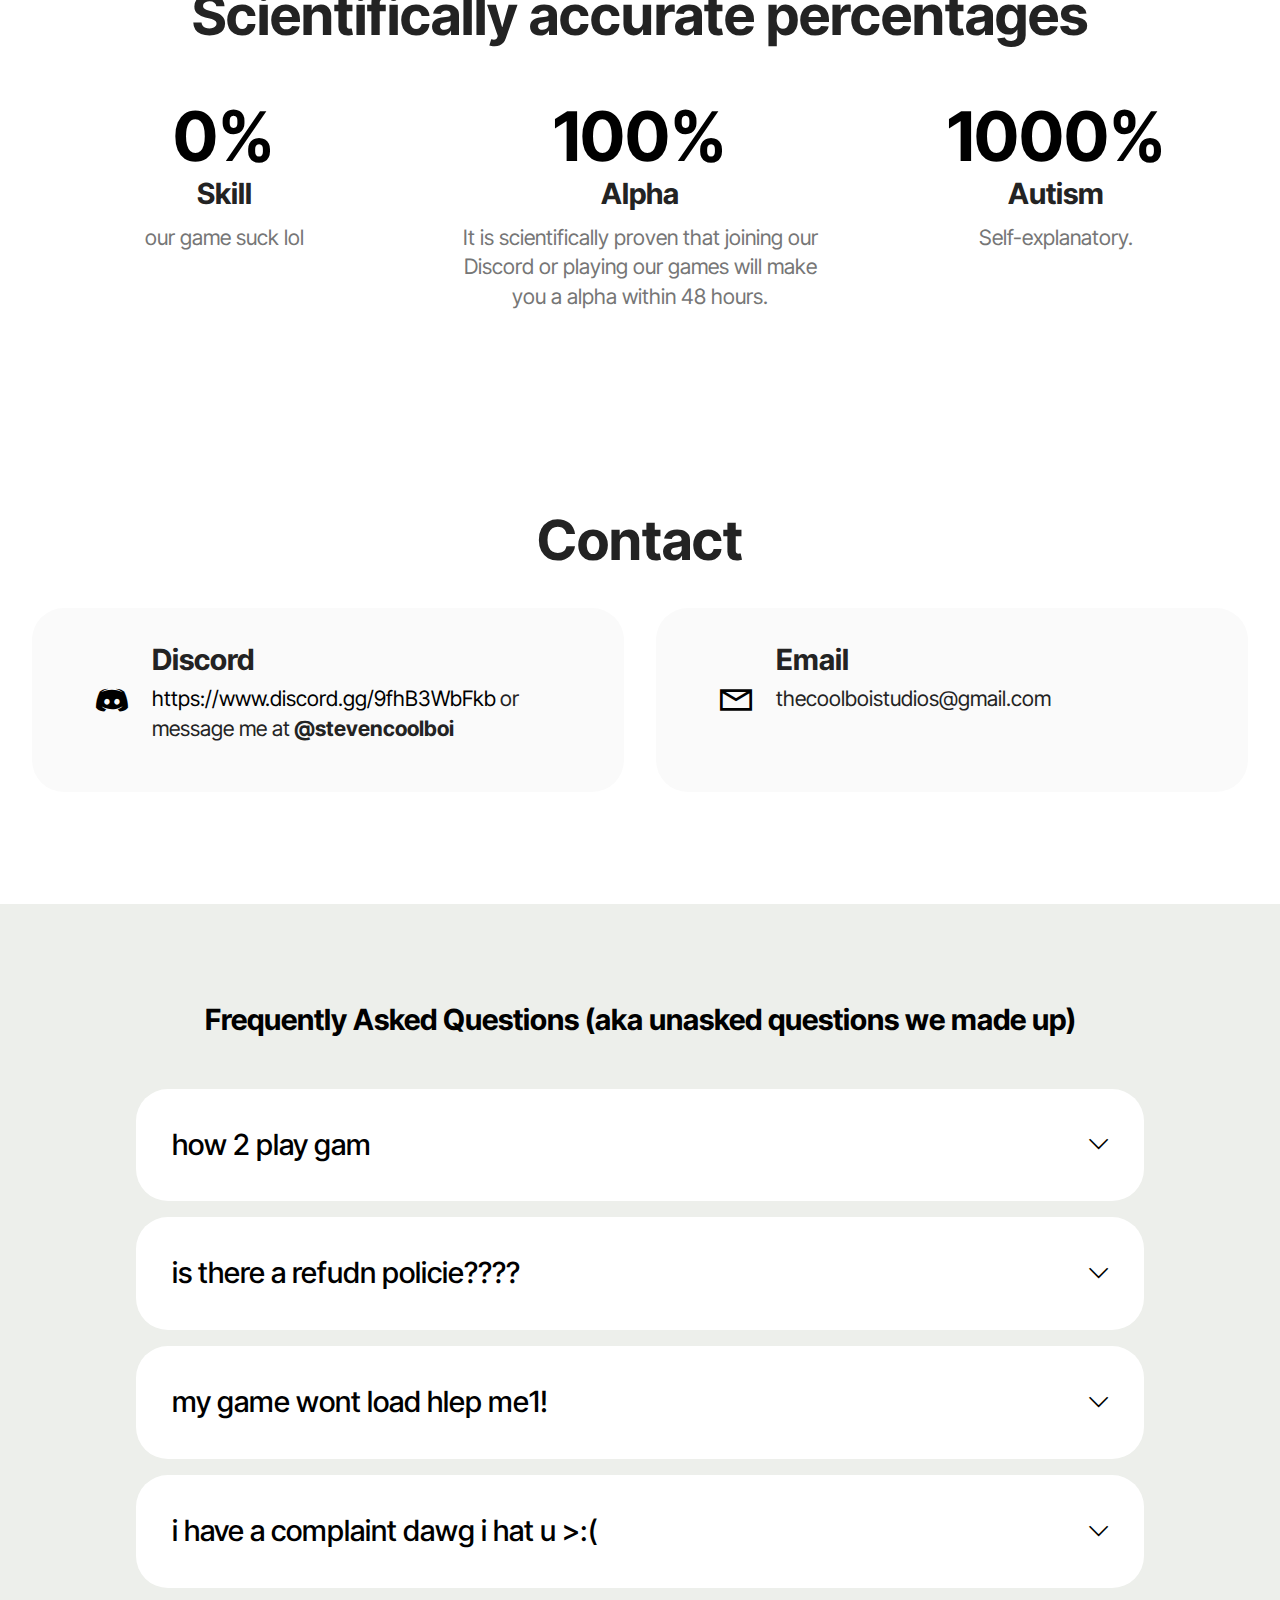
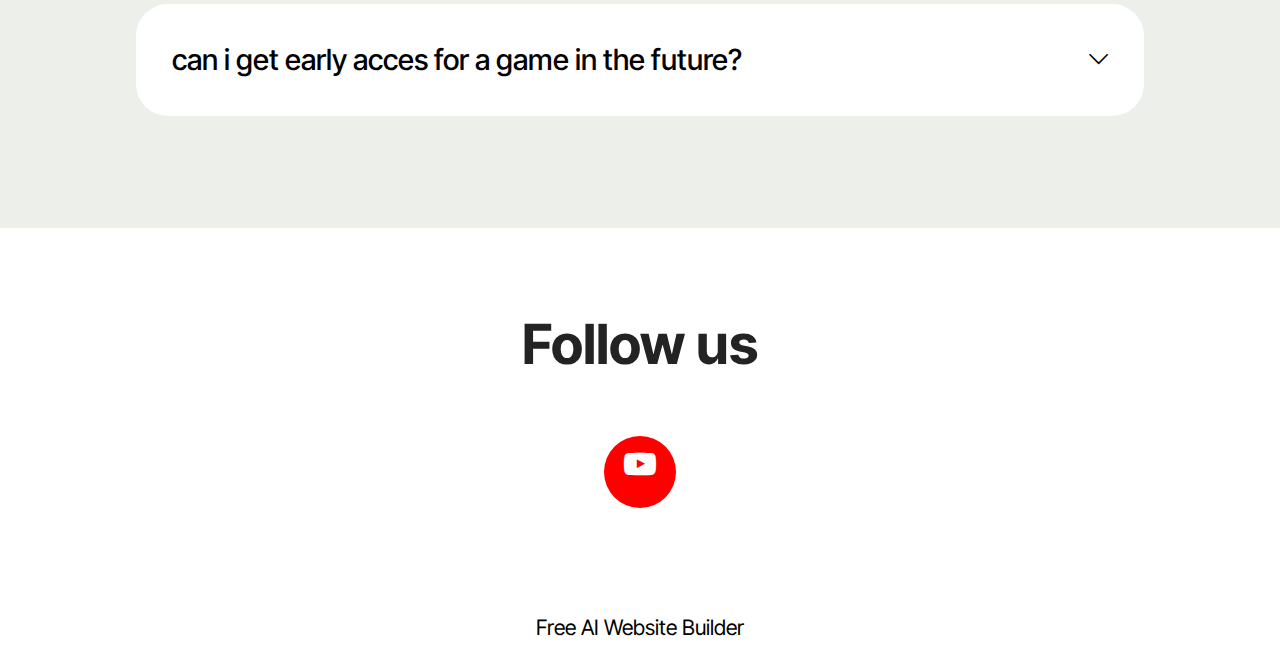
==== commit d7a59d75: "Update index.html" ====
--- a/index.html
+++ b/index.html
@@ -97,13 +97,13 @@
 
 
 <!-- TrustBox widget - Review Collector -->
-<div class="trustpilot-widget" data-locale="en-US" data-template-id="56278e9abfbbba0bdcd568bc" data-businessunit-id="67daa44207f885f02f1e6caa" data-style-height="300px" data-style-width="100%">
+<div class="trustpilot-widget" data-locale="en-US" data-template-id="56278e9abfbbba0bdcd568bc" data-businessunit-id="67daa44207f885f02f1e6caa" data-style-height="300px" data-style-width="300%">
   <a href="https://www.trustpilot.com/review/coolboistudios.rocks" target="_blank" rel="noopener">Trustpilot</a>
 </div>
 <!-- End TrustBox widget -->
 
 <!-- Text below the widget -->
-<p style="text-align: center; font-size: 18px; margin-top: 10px;">^REVIEW US^</p>
+<p style="text-align: center; font-size: 40px; margin-top: 10px;">^REVIEW US^</p>
 
     
     <div class="container">
